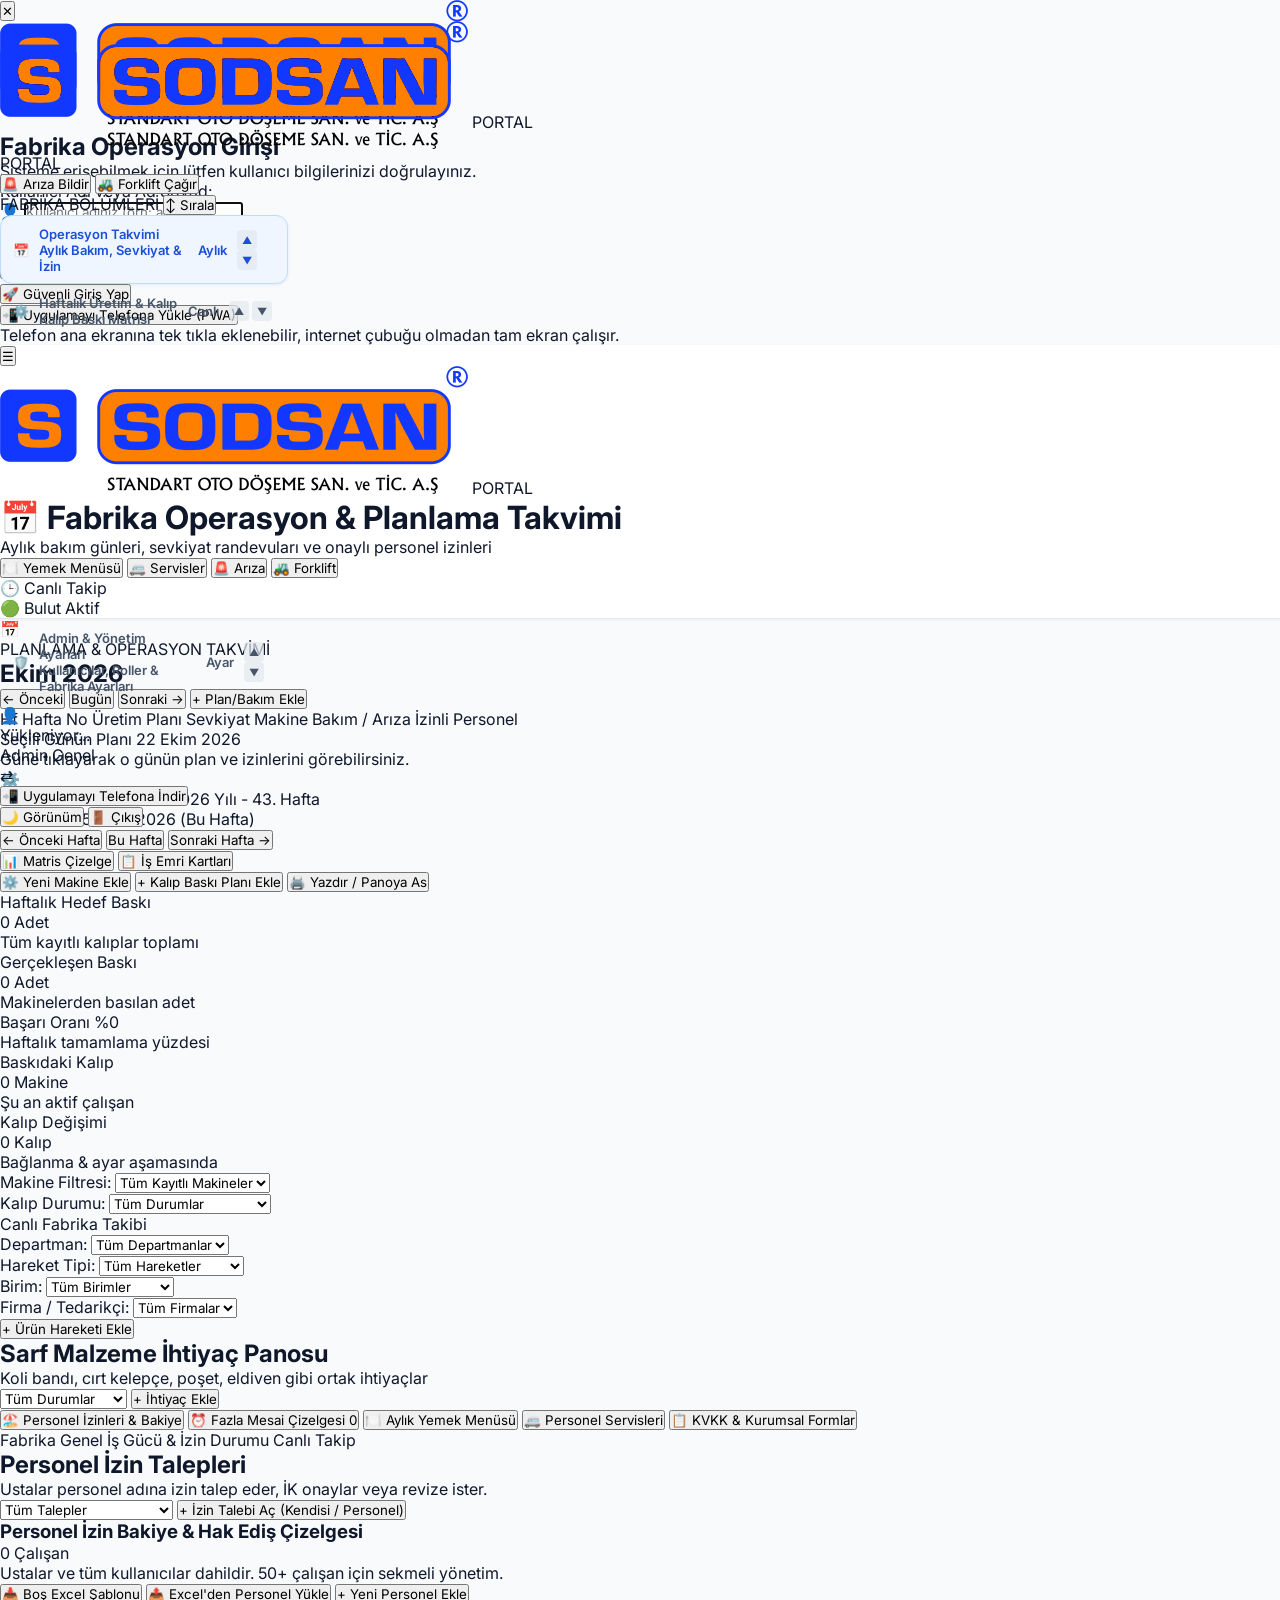
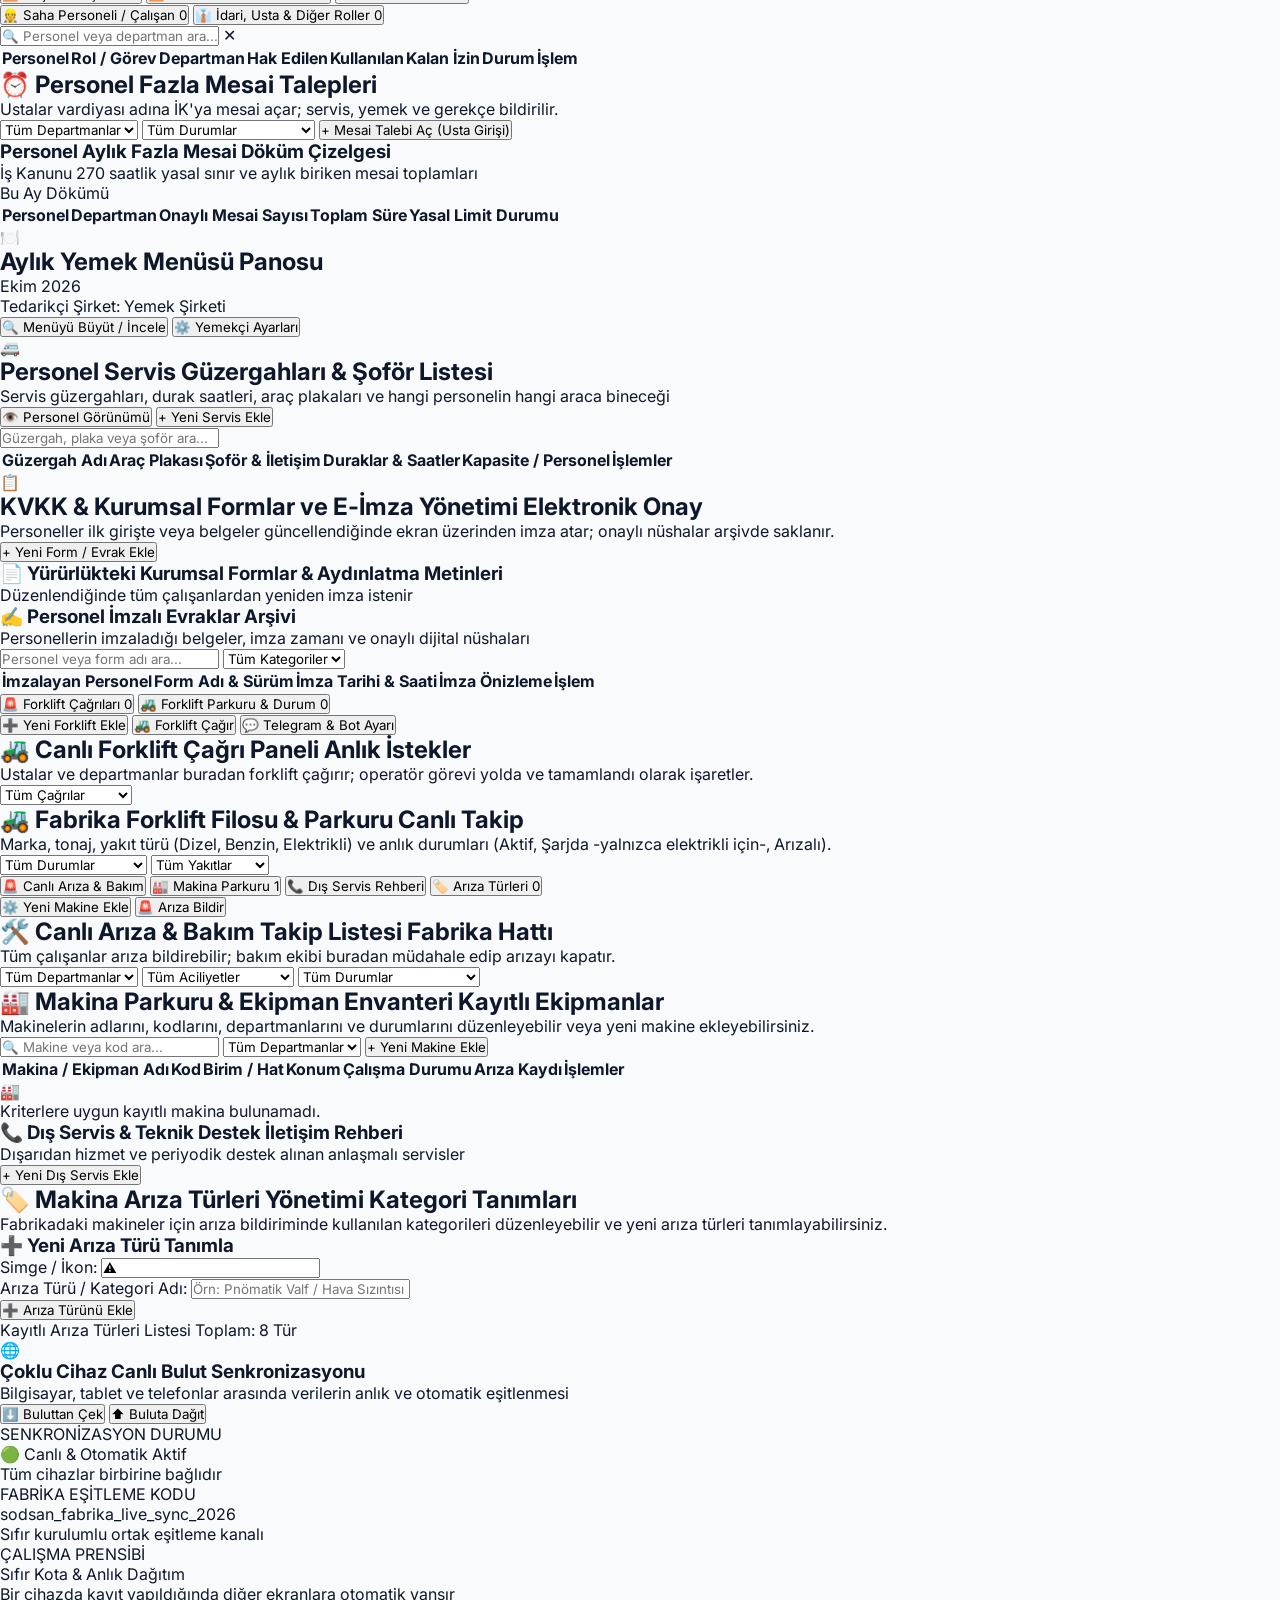
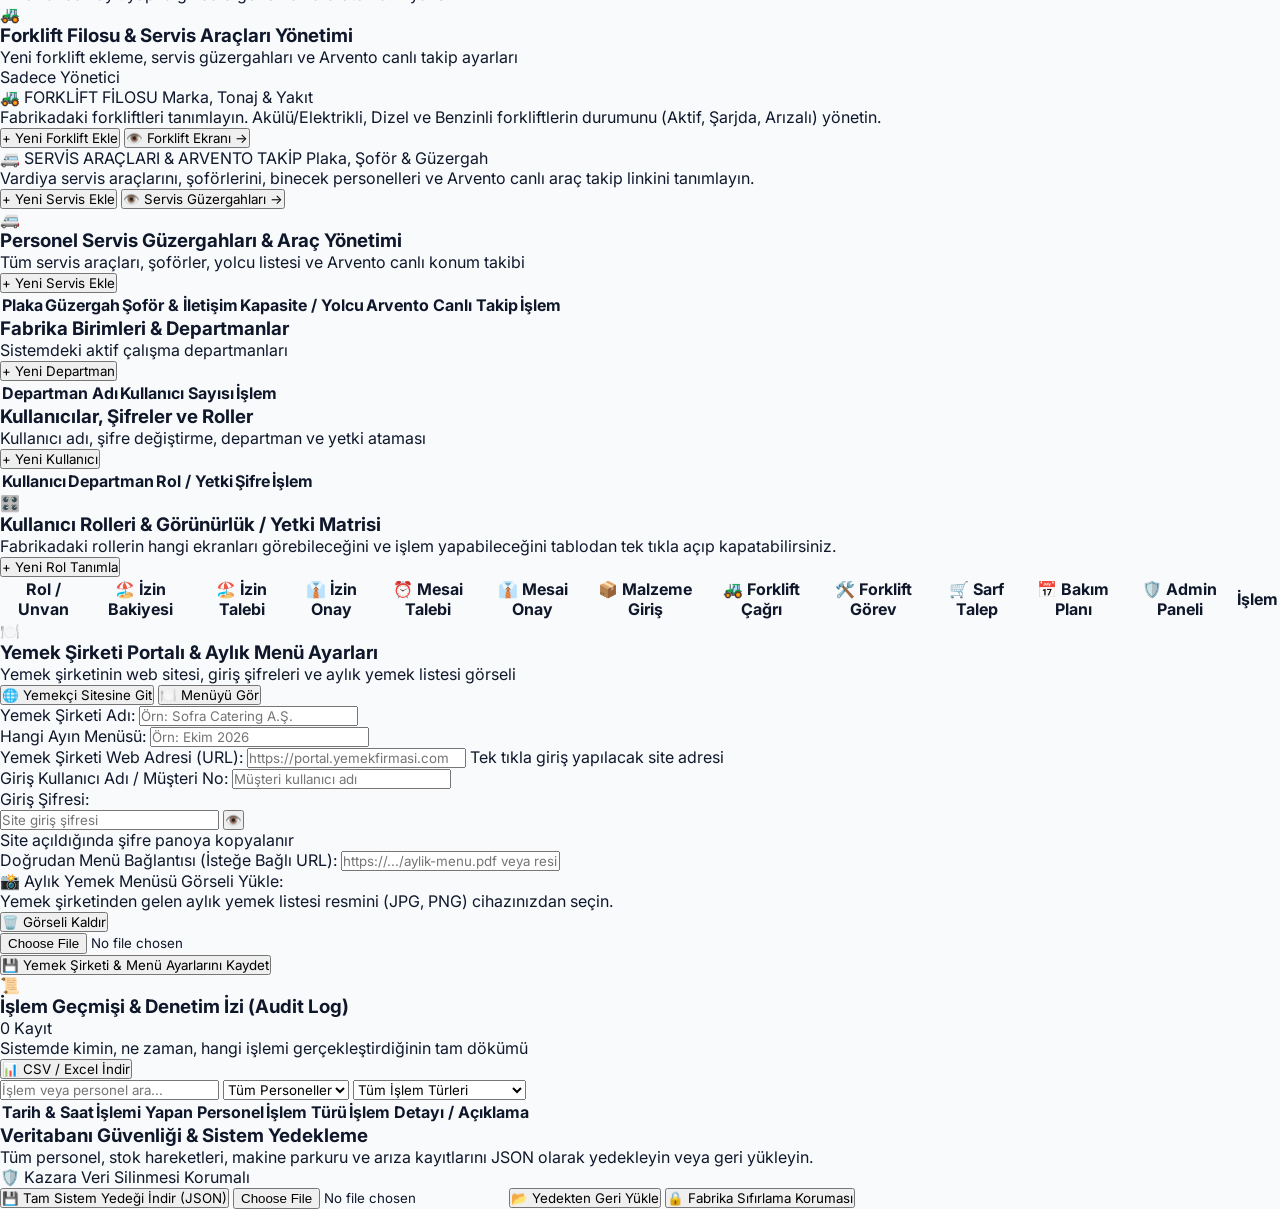
==== sodsan-fabrika-portal/index.html @ 127862c9 "Fix catering menu: add November 2026 daily meals, multi-month selector and fallback display" ====
<!DOCTYPE html>
<html lang="tr">
<head>
  <meta charset="UTF-8">
  <meta name="viewport" content="width=device-width, initial-scale=1.0, maximum-scale=1.0, user-scalable=no, viewport-fit=cover">
  <title>SODSAN - Fabrika İçi Operasyon ve Haberleşme Portalı</title>
  
  <!-- Cache Control (Anında Güncelleme Garantisi) -->
  <meta http-equiv="Cache-Control" content="no-cache, no-store, must-revalidate">
  <meta http-equiv="Pragma" content="no-cache">
  <meta http-equiv="Expires" content="0">
  
  <!-- PWA & Favicon -->
  <link rel="icon" type="image/png" sizes="192x192" href="assets/icon-192.png">
  <link rel="icon" type="image/png" href="assets/sodsan-favicon.png">
  <link rel="apple-touch-icon" sizes="180x180" href="assets/apple-touch-icon.png">
  <link rel="manifest" href="manifest.json?v=55">
  <meta name="theme-color" content="#2563eb">
  <meta name="mobile-web-app-capable" content="yes">
  <meta name="apple-mobile-web-app-capable" content="yes">
  <meta name="apple-mobile-web-app-status-bar-style" content="default">
  <meta name="apple-mobile-web-app-title" content="SODSAN Portal">
  
  <!-- Tailwind CSS CDN -->
  <script src="https://cdn.tailwindcss.com"></script>
  <script>
    tailwind.config = {
      darkMode: 'class',
      theme: {
        extend: {
          colors: {
            brand: {
              50: '#eff6ff',
              100: '#dbeafe',
              500: '#3b82f6',
              600: '#2563eb',
              700: '#1d4ed8',
              800: '#1e40af',
              900: '#1e3a8a',
            }
          }
        }
      }
    }
  </script>

  <!-- SheetJS (Excel .xlsx okuma & oluşturma - Mobil hız için defer ile yüklenir) -->
  <script defer src="https://cdn.jsdelivr.net/npm/xlsx@0.18.5/dist/xlsx.full.min.js"></script>
  
  <!-- Custom CSS -->
  <link rel="stylesheet" href="css/style.css?v=7.1">
</head>
<body class="bg-slate-50 dark:bg-slate-950 text-slate-900 dark:text-slate-100 min-h-screen">

  <!-- ==================== GİRİŞ EKRANI (AUTH GATEWAY) ==================== -->
  <div id="screen-auth-login" class="fixed inset-0 z-[200] bg-slate-950/90 overflow-y-auto flex flex-col justify-start sm:justify-center items-center p-4 py-8 sm:py-6">
    <div class="my-auto bg-white dark:bg-slate-900 border border-slate-200 dark:border-slate-800 rounded-3xl p-6 sm:p-8 max-w-md w-full shadow-2xl relative text-slate-800 dark:text-slate-100">
      
      <!-- Dekoratif Arka Plan Efekti -->
      <div class="absolute -top-24 -right-24 w-48 h-48 bg-blue-500/10 rounded-full blur-3xl pointer-events-none"></div>
      <div class="absolute -bottom-24 -left-24 w-48 h-48 bg-amber-500/10 rounded-full blur-3xl pointer-events-none"></div>

      <!-- Üst Logo & Başlık -->
      <div class="text-center mb-6">
        <div class="inline-flex flex-col items-center mb-2">
          <img src="assets/sodsan-logo.png" alt="SODSAN" class="h-11 w-auto max-w-[200px] object-contain block mx-auto">
          <span class="inline-block mt-1.5 px-3 py-0.5 rounded text-[10px] font-black tracking-[0.25em] bg-blue-600 text-white uppercase text-center shadow-xs">PORTAL</span>
        </div>
        <h2 class="text-lg font-black text-slate-900 dark:text-white mt-1">Fabrika Operasyon Girişi</h2>
        <p class="text-xs text-slate-500 dark:text-slate-400 mt-1">Sisteme erişebilmek için lütfen kullanıcı bilgilerinizi doğrulayınız.</p>
      </div>

      <!-- Giriş Formu -->
      <form id="form-auth-login" class="space-y-4">
        
        <!-- Kullanıcı Adı Girişi (Mobilde otomatik zoom yapmaması için 16px text-base) -->
        <div>
          <label class="block text-xs font-bold text-slate-700 dark:text-slate-300 mb-1.5">Kullanıcı Adı veya Ad Soyad:</label>
          <div class="relative">
            <span class="absolute left-3.5 top-1/2 -translate-y-1/2 text-slate-400 text-sm">👤</span>
            <input type="text" id="login-username-input" required autofocus placeholder="Kullanıcı adınız (örn: admin)" autocomplete="username" class="w-full text-base sm:text-xs font-bold bg-slate-50 dark:bg-slate-800 border border-slate-200 dark:border-slate-700 rounded-xl py-3 pl-10 pr-3 text-slate-800 dark:text-slate-100 focus:border-blue-500 focus:ring-1 focus:ring-blue-500 outline-none">
          </div>
        </div>

        <!-- Şifre / PIN Kodu (Mobilde otomatik zoom yapmaması için 16px text-base) -->
        <div>
          <div class="flex items-center justify-between mb-1.5">
            <label class="text-xs font-bold text-slate-700 dark:text-slate-300">Giriş Şifresi / PIN:</label>
          </div>
          <div class="relative">
            <span class="absolute left-3.5 top-1/2 -translate-y-1/2 text-slate-400 text-sm">🔒</span>
            <input type="password" id="login-pin-input" required maxlength="30" placeholder="••••" autocomplete="current-password" class="w-full text-base sm:text-sm font-black tracking-widest bg-slate-50 dark:bg-slate-800 border border-slate-200 dark:border-slate-700 rounded-xl py-3 pl-10 pr-10 text-slate-800 dark:text-slate-100 focus:border-blue-500 focus:ring-1 focus:ring-blue-500 outline-none">
            <button type="button" id="btn-toggle-pin-visibility" class="absolute right-3 top-1/2 -translate-y-1/2 text-slate-400 hover:text-slate-600 dark:hover:text-slate-200 text-xs font-bold px-1 cursor-pointer" title="Şifreyi Göster/Gizle">
              👁️
            </button>
          </div>
        </div>

        <!-- Beni Bu Cihazda Hatırla -->
        <div class="flex items-center justify-between pt-1">
          <label class="flex items-center gap-2 cursor-pointer text-xs text-slate-600 dark:text-slate-400 select-none">
            <input type="checkbox" id="login-remember-me" class="w-4 h-4 text-blue-600 rounded border-slate-300">
            <span class="font-medium">Bu cihazda oturumu açık tut</span>
          </label>
        </div>

        <!-- Hata Bildirimi -->
        <div id="login-error-message" class="hidden p-2.5 rounded-xl bg-red-50 dark:bg-red-950/40 border border-red-200 dark:border-red-800 text-red-700 dark:text-red-300 text-xs font-bold text-center">
        </div>

        <!-- Giriş Yap Butonu -->
        <button type="submit" id="btn-submit-login" class="w-full bg-blue-600 hover:bg-blue-700 active:scale-[0.99] text-white font-black text-sm py-3.5 px-4 rounded-xl shadow-lg shadow-blue-600/20 transition flex items-center justify-center gap-2 cursor-pointer">
          <span>🚀</span> <span>Güvenli Giriş Yap</span>
        </button>

      </form>

      <!-- PWA Uygulama Olarak Yükleme Butonu (Giriş Ekranında) -->
      <div id="login-pwa-install-area" class="mt-5 pt-4 border-t border-slate-100 dark:border-slate-800 text-center">
        <button id="btn-pwa-install-login" type="button" class="w-full py-2.5 px-3 rounded-xl border border-slate-200 dark:border-slate-700 bg-slate-50 dark:bg-slate-800/60 hover:bg-slate-100 text-slate-700 dark:text-slate-300 text-xs font-bold transition flex items-center justify-center gap-2 cursor-pointer">
          <span>📲</span> <span>Uygulamayı Telefona Yükle (PWA)</span>
        </button>
        <p class="text-[10px] text-slate-400 mt-1.5">Telefon ana ekranına tek tıkla eklenebilir, internet çubuğu olmadan tam ekran çalışır.</p>
      </div>

    </div>
  </div>

  <!-- ==================== ANA ÇİFT KOLONLU DÜZEN (SOL MENÜ + SAĞ ÇALIŞMA ALANI) ==================== -->
  <div id="portal-app-wrapper" class="flex min-h-screen w-full bg-slate-50 dark:bg-slate-950 text-slate-800 dark:text-slate-100">

    <!-- MOBİL İÇİN ARKA PLAN KARARTMASI -->
    <div id="sidebar-backdrop" class="fixed inset-0 z-[95] bg-slate-900/60 lg:hidden hidden transition-opacity"></div>

    <!-- ==================== SOL PANEL (SIDEBAR - YUKARIDAN AŞAĞIYA SIRALI ANA BÖLÜMLER) ==================== -->
    <aside id="portal-sidebar" class="fixed inset-y-0 left-0 z-[100] w-[86vw] max-w-[320px] lg:w-72 bg-white dark:bg-slate-900 border-r border-slate-200 dark:border-slate-800 flex flex-col justify-between -translate-x-full lg:translate-x-0 shadow-2xl lg:shadow-none">
      
      <!-- Üst Kısım: Logo & Menü Başlıkları -->
      <div class="flex-1 flex flex-col min-h-0">
        
        <!-- Logo & Başlık -->
        <div class="p-3 sm:p-4 border-b border-slate-100 dark:border-slate-800 relative flex flex-col items-center justify-center">
          <!-- Mobilde Kapatma Butonu -->
          <button id="btn-close-sidebar" class="lg:hidden absolute top-2.5 right-2.5 w-8 h-8 rounded-full bg-slate-100 dark:bg-slate-800 text-slate-500 hover:text-slate-800 dark:hover:text-slate-200 flex items-center justify-center text-sm font-black cursor-pointer shadow-xs transition" title="Menüyü Kapat">
            ✕
          </button>

          <div class="flex flex-col items-center justify-center text-center">
            <img src="assets/sodsan-logo.png" alt="SODSAN" class="h-8 sm:h-9 w-auto max-w-[160px] object-contain block">
            <span class="inline-block mt-1 px-2.5 py-0.5 rounded text-[10px] font-black tracking-[0.25em] bg-blue-600 text-white uppercase text-center shadow-xs">PORTAL</span>
          </div>
        </div>

        <!-- Hızlı Acil Aksiyon Butonları (Sidebar Üstü) -->
        <div class="p-2 sm:p-3 grid grid-cols-2 gap-2 border-b border-slate-100 dark:border-slate-800 bg-slate-50/70 dark:bg-slate-950/40">
          <button id="btn-open-report-breakdown" class="bg-red-600 hover:bg-red-700 active:scale-98 text-white font-extrabold text-[11px] py-1.5 sm:py-2 px-2 rounded-xl shadow-xs transition flex items-center justify-center gap-1.5 cursor-pointer" title="Acil Makine Arıza Bildirimi">
            <span>🚨</span> <span>Arıza Bildir</span>
          </button>
          <button id="btn-open-call-forklift" class="bg-amber-500 hover:bg-amber-600 active:scale-98 text-white font-extrabold text-[11px] py-1.5 sm:py-2 px-2 rounded-xl shadow-xs transition flex items-center justify-center gap-1.5 cursor-pointer" title="Acil Forklift Operatörü Çağır">
            <span>🚜</span> <span>Forklift Çağır</span>
          </button>
        </div>

        <!-- Dikey Navigasyon Menüsü Başlığı & Sıralama Kontrolleri -->
        <div class="px-3 pt-3 pb-1 flex items-center justify-between text-[10px] font-black uppercase tracking-wider text-slate-400 dark:text-slate-500">
          <span>FABRİKA BÖLÜMLERİ</span>
          <button id="btn-toggle-menu-reorder" class="text-[10px] font-bold text-blue-600 dark:text-blue-400 hover:text-blue-800 flex items-center gap-1 cursor-pointer py-0.5 px-1.5 rounded hover:bg-blue-50 dark:hover:bg-blue-950/50 transition" title="Bölümleri yukarı/aşağı taşıyarak kendinize göre sıralayın">
            <span>↕️</span> <span id="label-reorder-mode">Sırala</span>
          </button>
        </div>

        <nav id="sidebar-nav-list" class="p-2 space-y-1 overflow-y-auto flex-1">
          <!-- 1. Operasyon Takvimi (Her halükarda en üstte!) -->
          <div role="button" tabindex="0" class="nav-tab-btn active w-full select-none cursor-pointer" data-tab="tab-calendar">
            <span class="text-lg">📅</span>
            <div class="flex-1 text-left min-w-0">
              <div class="text-xs font-bold leading-tight">Operasyon Takvimi</div>
              <div class="text-[10px] text-slate-400 dark:text-slate-500 font-normal truncate">Aylık Bakım, Sevkiyat & İzin</div>
            </div>
            <span class="badge-tab text-[10px] font-bold text-blue-600 dark:text-blue-400 bg-blue-50 dark:bg-blue-950 px-1.5 py-0.5 rounded">Aylık</span>
            <div class="reorder-actions hidden items-center gap-0.5 ml-1">
              <span role="button" tabindex="0" class="btn-move-tab-up p-1 text-[11px] hover:bg-slate-200 dark:hover:bg-slate-700 rounded text-slate-500 hover:text-blue-600 transition cursor-pointer" title="Yukarı Taşı">▲</span>
              <span role="button" tabindex="0" class="btn-move-tab-down p-1 text-[11px] hover:bg-slate-200 dark:hover:bg-slate-700 rounded text-slate-500 hover:text-blue-600 transition cursor-pointer" title="Aşağı Taşı">▼</span>
            </div>
          </div>

          <!-- 2. Haftalık Üretim & Kalıp -->
          <div role="button" tabindex="0" class="nav-tab-btn w-full select-none cursor-pointer" data-tab="tab-production">
            <span class="text-lg">⚙️</span>
            <div class="flex-1 text-left min-w-0">
              <div class="text-xs font-bold leading-tight">Haftalık Üretim & Kalıp</div>
              <div class="text-[10px] text-slate-400 dark:text-slate-500 font-normal truncate">Kalıp Baskı Matrisi</div>
            </div>
            <span class="badge-tab bg-blue-600 text-white text-[9px] font-black px-1.5 py-0.5 rounded">Canlı</span>
            <div class="reorder-actions hidden items-center gap-0.5 ml-1">
              <span role="button" tabindex="0" class="btn-move-tab-up p-1 text-[11px] hover:bg-slate-200 dark:hover:bg-slate-700 rounded text-slate-500 hover:text-blue-600 transition cursor-pointer" title="Yukarı Taşı">▲</span>
              <span role="button" tabindex="0" class="btn-move-tab-down p-1 text-[11px] hover:bg-slate-200 dark:hover:bg-slate-700 rounded text-slate-500 hover:text-blue-600 transition cursor-pointer" title="Aşağı Taşı">▼</span>
            </div>
          </div>

          <!-- 3. Makine Parkuru & Arıza -->
          <div role="button" tabindex="0" class="nav-tab-btn w-full select-none cursor-pointer" data-tab="tab-breakdown">
            <span class="text-lg">🛠️</span>
            <div class="flex-1 text-left min-w-0">
              <div class="text-xs font-bold leading-tight">Makine Parkuru & Arıza</div>
              <div class="text-[10px] text-slate-400 dark:text-slate-500 font-normal truncate">Makineler, Presler & Bakım</div>
            </div>
            <span id="breakdown-active-count" class="badge-tab bg-red-600 text-white text-[10px] font-black px-1.5 py-0.2 rounded-full hidden">0</span>
            <div class="reorder-actions hidden items-center gap-0.5 ml-1">
              <span role="button" tabindex="0" class="btn-move-tab-up p-1 text-[11px] hover:bg-slate-200 dark:hover:bg-slate-700 rounded text-slate-500 hover:text-blue-600 transition cursor-pointer" title="Yukarı Taşı">▲</span>
              <span role="button" tabindex="0" class="btn-move-tab-down p-1 text-[11px] hover:bg-slate-200 dark:hover:bg-slate-700 rounded text-slate-500 hover:text-blue-600 transition cursor-pointer" title="Aşağı Taşı">▼</span>
            </div>
          </div>

          <!-- 4. Gelen & Giden Ürünler -->
          <div role="button" tabindex="0" class="nav-tab-btn w-full select-none cursor-pointer" data-tab="tab-products">
            <span class="text-lg">📦</span>
            <div class="flex-1 text-left min-w-0">
              <div class="text-xs font-bold leading-tight">Gelen & Giden Ürünler</div>
              <div class="text-[10px] text-slate-400 dark:text-slate-500 font-normal truncate">İrsaliye & Stok Hareketleri</div>
            </div>
            <div class="reorder-actions hidden items-center gap-0.5 ml-1">
              <span role="button" tabindex="0" class="btn-move-tab-up p-1 text-[11px] hover:bg-slate-200 dark:hover:bg-slate-700 rounded text-slate-500 hover:text-blue-600 transition cursor-pointer" title="Yukarı Taşı">▲</span>
              <span role="button" tabindex="0" class="btn-move-tab-down p-1 text-[11px] hover:bg-slate-200 dark:hover:bg-slate-700 rounded text-slate-500 hover:text-blue-600 transition cursor-pointer" title="Aşağı Taşı">▼</span>
            </div>
          </div>

          <!-- 5. Sarf Malzeme İhtiyaçları -->
          <div role="button" tabindex="0" class="nav-tab-btn w-full select-none cursor-pointer" data-tab="tab-supplies">
            <span class="text-lg">🛒</span>
            <div class="flex-1 text-left min-w-0">
              <div class="text-xs font-bold leading-tight">Sarf Malzeme Talepleri</div>
              <div class="text-[10px] text-slate-400 dark:text-slate-500 font-normal truncate">Bölüm İhtiyaçları & Tedarik</div>
            </div>
            <div class="reorder-actions hidden items-center gap-0.5 ml-1">
              <span role="button" tabindex="0" class="btn-move-tab-up p-1 text-[11px] hover:bg-slate-200 dark:hover:bg-slate-700 rounded text-slate-500 hover:text-blue-600 transition cursor-pointer" title="Yukarı Taşı">▲</span>
              <span role="button" tabindex="0" class="btn-move-tab-down p-1 text-[11px] hover:bg-slate-200 dark:hover:bg-slate-700 rounded text-slate-500 hover:text-blue-600 transition cursor-pointer" title="Aşağı Taşı">▼</span>
            </div>
          </div>

          <!-- 6. İK: İzin, Servis & Mesai -->
          <div role="button" tabindex="0" class="nav-tab-btn w-full select-none cursor-pointer" data-tab="tab-leave">
            <span class="text-lg">👔</span>
            <div class="flex-1 text-left min-w-0">
              <div class="text-xs font-bold leading-tight">İK</div>
              <div class="text-[10px] text-slate-400 dark:text-slate-500 font-normal truncate">İzinler, Servisler & Mesai</div>
            </div>
            <div class="reorder-actions hidden items-center gap-0.5 ml-1">
              <span role="button" tabindex="0" class="btn-move-tab-up p-1 text-[11px] hover:bg-slate-200 dark:hover:bg-slate-700 rounded text-slate-500 hover:text-blue-600 transition cursor-pointer" title="Yukarı Taşı">▲</span>
              <span role="button" tabindex="0" class="btn-move-tab-down p-1 text-[11px] hover:bg-slate-200 dark:hover:bg-slate-700 rounded text-slate-500 hover:text-blue-600 transition cursor-pointer" title="Aşağı Taşı">▼</span>
            </div>
          </div>

          <!-- 7. Forklift Operasyonu -->
          <div role="button" tabindex="0" class="nav-tab-btn w-full select-none cursor-pointer" data-tab="tab-forklift">
            <span class="text-lg">🚜</span>
            <div class="flex-1 text-left min-w-0">
              <div class="text-xs font-bold leading-tight">Forklift Operasyonu</div>
              <div class="text-[10px] text-slate-400 dark:text-slate-500 font-normal truncate">Çağrılar & Saha Taşıma</div>
            </div>
            <span id="forklift-active-count" class="badge-tab bg-amber-500 text-white text-[10px] font-black px-1.5 py-0.2 rounded-full">0</span>
            <div class="reorder-actions hidden items-center gap-0.5 ml-1">
              <span role="button" tabindex="0" class="btn-move-tab-up p-1 text-[11px] hover:bg-slate-200 dark:hover:bg-slate-700 rounded text-slate-500 hover:text-blue-600 transition cursor-pointer" title="Yukarı Taşı">▲</span>
              <span role="button" tabindex="0" class="btn-move-tab-down p-1 text-[11px] hover:bg-slate-200 dark:hover:bg-slate-700 rounded text-slate-500 hover:text-blue-600 transition cursor-pointer" title="Aşağı Taşı">▼</span>
            </div>
          </div>

          <!-- 8. Admin Paneli -->
          <div role="button" tabindex="0" class="nav-tab-btn w-full select-none cursor-pointer" data-tab="tab-admin">
            <span class="text-lg">🛡️</span>
            <div class="flex-1 text-left min-w-0">
              <div class="text-xs font-bold leading-tight">Admin & Yönetim Ayarları</div>
              <div class="text-[10px] text-slate-400 dark:text-slate-500 font-normal truncate">Kullanıcılar, Roller & Fabrika Ayarları</div>
            </div>
            <span class="badge-tab text-[10px] font-bold text-purple-600 dark:text-purple-400 bg-purple-50 dark:bg-purple-950 px-1.5 py-0.5 rounded">Ayar</span>
            <div class="reorder-actions hidden items-center gap-0.5 ml-1">
              <span role="button" tabindex="0" class="btn-move-tab-up p-1 text-[11px] hover:bg-slate-200 dark:hover:bg-slate-700 rounded text-slate-500 hover:text-blue-600 transition cursor-pointer" title="Yukarı Taşı">▲</span>
              <span role="button" tabindex="0" class="btn-move-tab-down p-1 text-[11px] hover:bg-slate-200 dark:hover:bg-slate-700 rounded text-slate-500 hover:text-blue-600 transition cursor-pointer" title="Aşağı Taşı">▼</span>
            </div>
          </div>
        </nav>
      </div>

      <!-- Alt Kısım: Aktif Kullanıcı Kartı, Tema & Çıkış -->
      <div class="p-3 border-t border-slate-200 dark:border-slate-800 bg-slate-50/80 dark:bg-slate-950/60 flex-shrink-0">
        <!-- Kullanıcı Profili (Tıklanınca kullanıcı değiştirici açılır) -->
        <div id="btn-switch-user" class="p-2 rounded-xl bg-white dark:bg-slate-900 border border-slate-200 dark:border-slate-800 shadow-xs flex items-center justify-between cursor-pointer hover:border-blue-400 transition mb-2" title="Kullanıcı veya Rol Değiştir">
          <div class="flex items-center gap-2.5 min-w-0">
            <div class="w-8 h-8 rounded-full bg-blue-600 text-white font-black flex items-center justify-center text-xs shadow-xs flex-shrink-0">
              👤
            </div>
            <div class="min-w-0 text-left">
              <div id="current-user-name" class="text-xs font-extrabold text-slate-900 dark:text-white truncate">Yükleniyor...</div>
              <div class="flex items-center gap-1 mt-0.5">
                <span id="current-user-role" class="text-[9px] font-bold px-1.5 py-0.2 rounded bg-blue-100 dark:bg-blue-900 text-blue-800 dark:text-blue-200">Admin</span>
                <span id="current-user-dept" class="text-[9px] text-slate-400 dark:text-slate-500 truncate">Genel</span>
              </div>
            </div>
          </div>
          <span id="switch-user-icon" class="text-xs text-slate-400">⇄</span>
        </div>

        <!-- Alt Aksiyonlar: PWA Uygulama İndir, Tema Değiştir & Güvenli Çıkış -->
        <div class="space-y-2">
          <button id="btn-pwa-install-sidebar" type="button" class="btn-pwa-install-action w-full py-2 px-2.5 rounded-xl border border-blue-200 dark:border-blue-900/60 bg-blue-50/80 dark:bg-blue-950/50 hover:bg-blue-100 text-blue-700 dark:text-blue-300 text-xs font-bold transition flex items-center justify-center gap-1.5 cursor-pointer shadow-xs">
            <span>📲</span> <span>Uygulamayı Telefona İndir</span>
          </button>
          <div class="flex items-center gap-2">
            <button id="btn-toggle-dark-mode" class="flex-1 py-1.5 px-2 rounded-lg border border-slate-200 dark:border-slate-700 bg-white dark:bg-slate-900 hover:bg-slate-100 dark:hover:bg-slate-800 text-slate-700 dark:text-slate-300 text-xs font-semibold transition flex items-center justify-center gap-1.5 cursor-pointer">
              <span id="dark-mode-icon">🌙</span> <span class="text-[11px]">Görünüm</span>
            </button>
            <button id="btn-logout" class="py-1.5 px-3 rounded-lg border border-red-200 dark:border-red-900/40 bg-red-50 dark:bg-red-950/40 hover:bg-red-100 text-red-600 dark:text-red-400 text-xs font-bold transition flex items-center justify-center gap-1 cursor-pointer" title="Güvenli Çıkış">
              <span>🚪</span> <span>Çıkış</span>
            </button>
          </div>
        </div>
      </div>
    </aside>

    <!-- ==================== SAĞ PANEL: GENİŞ ÇALIŞMA ALANI ==================== -->
    <div id="portal-main-wrapper" class="lg:pl-72 flex-1 flex flex-col min-w-0 min-h-screen">
      
      <!-- Üst Bilgi ve Sayfa Başlık Çubuğu -->
      <header class="top-header sticky top-0 z-30 bg-white dark:bg-slate-900 border-b border-slate-200 dark:border-slate-800 px-3 sm:px-6 py-2 flex items-center justify-between gap-2 sm:gap-3 shadow-xs">
        <!-- Sol: Mobil Menü Butonu, Logo & Sayfa Başlığı -->
        <div class="flex items-center gap-2 sm:gap-3 min-w-0 flex-1">
          <button id="btn-toggle-sidebar" class="lg:hidden p-2 rounded-xl bg-slate-100 dark:bg-slate-800 hover:bg-slate-200 text-slate-700 dark:text-slate-200 text-base font-black transition cursor-pointer flex-shrink-0" title="Menüyü Aç">
            ☰
          </button>
          <div class="flex flex-col items-center lg:hidden flex-shrink-0">
            <img src="assets/sodsan-logo.png" alt="SODSAN" class="h-5 w-auto object-contain block">
            <span class="text-[7px] font-black tracking-widest text-blue-600 dark:text-blue-400 uppercase -mt-0.5">PORTAL</span>
          </div>
          <!-- Başlık Alanı (Mobilde butonların üstüne binmemesi için gizlendi, masaüstü/tablette görünür) -->
          <div class="min-w-0 flex-1 overflow-hidden hidden md:block">
            <h1 id="current-page-title" class="text-xs sm:text-sm md:text-base font-black text-slate-900 dark:text-white tracking-tight truncate flex items-center gap-1.5">
              📅 Fabrika Operasyon & Planlama Takvimi
            </h1>
            <p id="current-page-desc" class="text-[10px] sm:text-[11px] text-slate-500 dark:text-slate-400 hidden md:block truncate">
              Aylık bakım günleri, sevkiyat randevuları ve onaylı personel izinleri
            </p>
          </div>
        </div>

        <!-- Sağ: Hızlı Bildirimler & Tarih -->
        <div class="flex items-center gap-1 sm:gap-1.5 flex-shrink-0">
          <!-- Yemek Menüsü Hızlı Butonu (En Tepe) -->
          <button data-open-catering-menu class="bg-emerald-600 hover:bg-emerald-700 active:scale-98 text-white font-extrabold text-xs px-2 py-1.5 sm:px-2.5 sm:py-1.5 rounded-lg shadow-xs transition flex items-center gap-1 cursor-pointer flex-shrink-0" title="Aylık Yemek Menüsünü Görüntüle">
            <span>🍽️</span> <span class="hidden lg:inline">Yemek Menüsü</span>
          </button>

          <!-- Servis Güzergahları Hızlı Butonu -->
          <button data-open-shuttle-info class="bg-indigo-600 hover:bg-indigo-700 active:scale-98 text-white font-extrabold text-xs px-2 py-1.5 sm:px-2.5 sm:py-1.5 rounded-lg shadow-xs transition flex items-center gap-1 cursor-pointer flex-shrink-0" title="Personel Servis Güzergahları & Şoförler">
            <span>🚐</span> <span class="hidden sm:inline font-bold">Servisler</span>
          </button>

          <!-- Hızlı Arıza Bildir Butonu (Üst Çubukta da hazır) -->
          <button data-open-report-breakdown class="bg-red-600 hover:bg-red-700 active:scale-95 text-white font-extrabold text-xs px-2 py-1.5 sm:px-2.5 sm:py-1.5 rounded-lg shadow-xs transition flex items-center gap-1 cursor-pointer flex-shrink-0" title="Acil Arıza Bildir">
            <span>🚨</span> <span class="hidden sm:inline">Arıza</span>
          </button>

          <!-- Hızlı Forklift Çağır Butonu (Titreme engellendi, temiz buton) -->
          <button data-open-call-forklift class="bg-amber-500 hover:bg-amber-600 active:scale-95 text-white font-extrabold text-xs px-2 py-1.5 sm:px-2.5 sm:py-1.5 rounded-lg shadow-xs transition flex items-center gap-1 cursor-pointer flex-shrink-0" title="Forklift Operatörü Çağır">
            <span>🚜</span> <span class="hidden sm:inline">Forklift</span>
          </button>

          <!-- Tarih Rozeti -->
          <div class="hidden xl:flex items-center gap-1.5 px-2.5 py-1 rounded-lg bg-slate-100 dark:bg-slate-800 text-slate-600 dark:text-slate-300 text-xs font-semibold flex-shrink-0">
            <span>🕒</span>
            <span id="portal-live-clock">Canlı Takip</span>
          </div>

          <!-- Çoklu Cihaz Canlı Bulut Senkronizasyonu Rozeti -->
          <div id="cloud-sync-status-indicator" class="flex items-center gap-1.5 px-2 sm:px-2.5 py-1 rounded-full text-[10px] sm:text-xs font-bold border transition cursor-pointer shadow-2xs bg-emerald-50 text-emerald-700 dark:bg-emerald-950/60 dark:text-emerald-300 border-emerald-300 dark:border-emerald-800 flex-shrink-0" title="Cihazlar Arası Canlı Eşitleme (PC, Tablet, Telefon)">
            <span>🟢</span> <span class="hidden md:inline">Bulut Aktif</span>
          </div>
        </div>
      </header>

      <!-- Aktif İçerik Alanı -->
      <main class="flex-1 p-3 sm:p-5 lg:p-6 w-full max-w-[1680px] mx-auto space-y-4">
        
        <!-- İzleyici / Gözlemci Modu Bilgilendirme Banner'ı (Salt Okunur) -->
        <div id="global-viewer-mode-alert" class="space-y-2 hidden"></div>

        <!-- Kullanıcı Haftalık Servis / Şoförlük Bildirim Banner'ı -->
        <div id="user-shuttle-notification-banner" class="space-y-2"></div>

        <!-- Bekleyen Kurumsal Evrak & KVKK İmza Uyarısı -->
        <div id="user-pending-docs-banner" class="space-y-2 hidden"></div>

        <!-- Aktif Arıza Canlı Uyarı Şeridi -->
        <div id="active-breakdowns-banner" class="hidden"></div>

        <!-- ==================== SEKME: FABRİKA OPERASYON & BAKIM TAKVİMİ ==================== -->
        <section id="tab-calendar" class="tab-pane space-y-4 pb-16">
          <div class="bg-white dark:bg-slate-900 rounded-2xl border border-slate-200 dark:border-slate-800 shadow-sm overflow-hidden">
            <!-- Takvim Başlığı ve Kontrolleri -->
            <div class="p-3 sm:p-4 bg-slate-900 text-white flex flex-col sm:flex-row sm:items-center justify-between gap-2.5 sm:gap-3">
              <div class="flex items-center gap-2">
                <span class="text-xl sm:text-2xl">📅</span>
                <div>
                  <div class="text-[10px] sm:text-[11px] font-black uppercase tracking-widest text-blue-400">PLANLAMA & OPERASYON TAKVİMİ</div>
                  <h2 id="cal-month-title" class="text-sm sm:text-lg font-black tracking-wide text-white">Ekim 2026</h2>
                </div>
              </div>

              <div class="flex items-center gap-1.5 sm:gap-2 self-end sm:self-auto flex-wrap">
                <button id="cal-prev-month" class="bg-slate-800 hover:bg-slate-700 text-slate-200 text-xs font-bold px-2 sm:px-2.5 py-1.5 rounded-lg border border-slate-700 transition cursor-pointer">
                  &larr; <span class="hidden sm:inline">Önceki</span>
                </button>
                <button id="cal-today-btn" class="bg-blue-600 hover:bg-blue-500 text-white text-xs font-bold px-2.5 sm:px-3 py-1.5 rounded-lg transition cursor-pointer">
                  Bugün
                </button>
                <button id="cal-next-month" class="bg-slate-800 hover:bg-slate-700 text-slate-200 text-xs font-bold px-2 sm:px-2.5 py-1.5 rounded-lg border border-slate-700 transition cursor-pointer">
                  <span class="hidden sm:inline">Sonraki</span> &rarr;
                </button>
                <button id="btn-add-calendar-event" class="bg-emerald-600 hover:bg-emerald-500 text-white text-xs font-black px-2.5 sm:px-3 py-1.5 rounded-lg shadow-sm transition flex items-center gap-1 cursor-pointer">
                  <span>+</span> <span>Plan/Bakım Ekle</span>
                </button>
              </div>
            </div>

            <!-- Takvim İki Kolonlu Gövde: Solda Ay Hücreleri, Sağda Seçili Gün Detayı -->
            <div class="grid grid-cols-1 lg:grid-cols-3 divide-y lg:divide-y-0 lg:divide-x divide-slate-200 dark:divide-slate-800">
              <!-- 7 Günlük Takvim Izgarası -->
              <div class="lg:col-span-2 p-1 sm:p-3 w-full min-w-0 overflow-x-auto">
                <div id="cal-grid" class="calendar-grid">
                  <!-- JavaScript tarafından doldurulur -->
                </div>
                <!-- Takvim Bilgi Açıklaması (Legend) -->
                <div class="flex flex-wrap items-center gap-2 sm:gap-3 pt-2.5 mt-2.5 border-t border-slate-100 dark:border-slate-800 text-[10px] sm:text-[11px] text-slate-500 dark:text-slate-400">
                  <span class="flex items-center gap-1"><span class="w-3.5 h-3 rounded bg-slate-100 dark:bg-slate-800 border border-slate-300 dark:border-slate-700 text-[8px] font-black text-slate-500 flex items-center justify-center">Hf</span> Hafta No</span>
                  <span class="flex items-center gap-1"><span class="w-2.5 h-2.5 rounded bg-indigo-200 border border-indigo-400"></span> Üretim Planı</span>
                  <span class="flex items-center gap-1"><span class="w-2.5 h-2.5 rounded bg-blue-200 border border-blue-400"></span> Sevkiyat</span>
                  <span class="flex items-center gap-1"><span class="w-2.5 h-2.5 rounded bg-red-200 border border-red-400"></span> Makine Bakım / Arıza</span>
                  <span class="flex items-center gap-1"><span class="w-2.5 h-2.5 rounded bg-amber-200 border border-amber-400"></span> İzinli Personel</span>
                </div>
              </div>

              <!-- Seçilen Günün Detay Akışı -->
              <div class="p-3.5 sm:p-4 bg-slate-50/50 dark:bg-slate-900/50 flex flex-col justify-between">
                <div>
                  <div class="flex items-center justify-between border-b border-slate-200 dark:border-slate-800 pb-2 mb-3">
                    <span class="text-xs font-bold uppercase tracking-wider text-slate-500 dark:text-slate-400">Seçili Günün Planı</span>
                    <span id="selected-day-label" class="text-xs font-extrabold text-blue-700 dark:text-blue-400">22 Ekim 2026</span>
                  </div>
                  <div id="selected-day-timeline" class="max-h-60 overflow-y-auto pr-1">
                    <!-- Seçili günün kayıtları buraya gelir -->
                  </div>
                </div>
                <div class="mt-3 pt-2 border-t border-slate-200 dark:border-slate-800 text-center">
                  <span class="text-[11px] text-slate-400">Güne tıklayarak o günün plan ve izinlerini görebilirsiniz.</span>
                </div>
              </div>
            </div>
          </div>
        </section>

        <!-- ==================== SEKME: HAFTALIK ÜRETİM & KALIP BASKI PROGRAMI ==================== -->
    <section id="tab-production" class="tab-pane space-y-4 pb-16 hidden">
      
      <!-- Üst Hafta ve Kontrol Çubuğu -->
      <div class="bg-white p-4 rounded-2xl border border-slate-200 shadow-sm flex flex-wrap items-center justify-between gap-3">
        <!-- Hafta Navigasyonu -->
        <div class="flex items-center gap-3">
          <div class="w-10 h-10 rounded-xl bg-blue-600 text-white flex items-center justify-center text-xl shadow-md shadow-blue-600/20">
            ⚙️
          </div>
          <div>
            <div class="flex items-center gap-2">
              <span class="text-[10px] font-black uppercase tracking-widest text-blue-600 bg-blue-50 px-2 py-0.5 rounded">FABRİKA OPERASYON</span>
              <span id="prod-week-title" class="text-sm sm:text-base font-black text-slate-900">2026 Yılı - 43. Hafta</span>
            </div>
            <p id="prod-week-range" class="text-xs text-slate-500 font-medium mt-0.5">19 Ekim - 25 Ekim 2026 (Bu Hafta)</p>
          </div>
        </div>

        <!-- Hafta Değiştir Butonları -->
        <div class="flex items-center gap-1.5">
          <button id="prod-prev-week" class="bg-slate-100 hover:bg-slate-200 text-slate-700 font-bold text-xs px-3 py-2 rounded-xl transition flex items-center gap-1 cursor-pointer">
            <span>&larr;</span> <span class="hidden sm:inline">Önceki Hafta</span>
          </button>
          <button id="prod-current-week" class="bg-blue-600 hover:bg-blue-700 text-white font-extrabold text-xs px-3 py-2 rounded-xl transition shadow-sm cursor-pointer">
            Bu Hafta
          </button>
          <button id="prod-next-week" class="bg-slate-100 hover:bg-slate-200 text-slate-700 font-bold text-xs px-3 py-2 rounded-xl transition flex items-center gap-1 cursor-pointer">
            <span class="hidden sm:inline">Sonraki Hafta</span> <span>&rarr;</span>
          </button>
        </div>

        <!-- Aksiyon Butonları -->
        <div class="flex flex-wrap items-center gap-2">
          <!-- Görünüm Değiştirici -->
          <div class="bg-slate-100 p-1 rounded-xl flex items-center gap-1 border border-slate-200">
            <button id="btn-prod-view-matrix" class="bg-blue-600 text-white font-bold text-xs px-3 py-1.5 rounded-lg transition flex items-center gap-1 shadow-sm cursor-pointer">
              <span>📊</span> <span class="hidden sm:inline">Matris Çizelge</span>
            </button>
            <button id="btn-prod-view-cards" class="bg-slate-100 text-slate-700 hover:bg-slate-200 font-bold text-xs px-3 py-1.5 rounded-lg transition flex items-center gap-1 cursor-pointer">
              <span>📋</span> <span class="hidden sm:inline">İş Emri Kartları</span>
            </button>
          </div>

          <!-- Yeni Makine Ekle Butonu -->
          <button id="btn-prod-add-machine" class="bg-emerald-600 hover:bg-emerald-700 active:scale-98 text-white font-extrabold text-xs py-2 px-3.5 rounded-xl shadow-sm transition flex items-center gap-1.5 cursor-pointer" title="Yeni Makine Kaydet">
            <span>⚙️</span> <span>Yeni Makine Ekle</span>
          </button>

          <!-- Yeni Plan Ekle Butonu -->
          <button id="btn-open-add-production-plan" class="bg-blue-600 hover:bg-blue-700 active:scale-98 text-white font-extrabold text-xs py-2 px-3.5 rounded-xl shadow-sm transition flex items-center gap-1.5 cursor-pointer">
            <span>+</span> <span>Kalıp Baskı Planı Ekle</span>
          </button>

          <!-- Yazdır Butonu -->
          <button id="btn-print-production-plan" class="bg-slate-800 hover:bg-slate-900 text-white font-bold text-xs py-2 px-3 rounded-xl shadow-sm transition flex items-center gap-1.5 cursor-pointer" title="Haftalık Programı Yazdır">
            <span>🖨️</span> <span class="hidden md:inline">Yazdır / Panoya As</span>
          </button>
        </div>
      </div>

      <!-- KPI Özet İstatistikleri -->
      <div class="grid grid-cols-2 sm:grid-cols-2 lg:grid-cols-5 gap-3">
        <!-- 1. Hedef Baskı -->
        <div class="bg-white p-3.5 rounded-xl border border-slate-200 shadow-sm">
          <div class="text-[11px] font-bold text-slate-500 uppercase tracking-wider">Haftalık Hedef Baskı</div>
          <div id="prod-kpi-target" class="text-lg sm:text-xl font-black text-slate-900 mt-1">0 Adet</div>
          <div class="text-[10px] text-slate-400 mt-0.5">Tüm kayıtlı kalıplar toplamı</div>
        </div>

        <!-- 2. Gerçekleşen Baskı -->
        <div class="bg-white p-3.5 rounded-xl border border-slate-200 shadow-sm">
          <div class="text-[11px] font-bold text-slate-500 uppercase tracking-wider">Gerçekleşen Baskı</div>
          <div id="prod-kpi-produced" class="text-lg sm:text-xl font-black text-blue-700 mt-1">0 Adet</div>
          <div class="text-[10px] text-slate-400 mt-0.5">Makinelerden basılan adet</div>
        </div>

        <!-- 3. Hedef Ulaşma Oranı -->
        <div class="bg-white p-3.5 rounded-xl border border-slate-200 shadow-sm col-span-2 sm:col-span-1">
          <div class="flex items-center justify-between text-[11px] font-bold text-slate-500 uppercase tracking-wider">
            <span>Başarı Oranı</span>
            <span id="prod-kpi-percent" class="text-blue-700 font-extrabold">%0</span>
          </div>
          <div class="w-full bg-slate-100 rounded-full h-2 mt-2.5 overflow-hidden">
            <div id="prod-kpi-progress-bar" class="bg-blue-600 h-2 rounded-full transition-all duration-500" style="width: 0%"></div>
          </div>
          <div class="text-[10px] text-slate-400 mt-1">Haftalık tamamlama yüzdesi</div>
        </div>

        <!-- 4. Aktif Baskıdaki Makineler -->
        <div class="bg-white p-3.5 rounded-xl border border-slate-200 shadow-sm">
          <div class="text-[11px] font-bold text-slate-500 uppercase tracking-wider">Baskıdaki Kalıp</div>
          <div id="prod-kpi-active" class="text-lg sm:text-xl font-black text-emerald-600 mt-1">0 Makine</div>
          <div class="text-[10px] text-slate-400 mt-0.5">Şu an aktif çalışan</div>
        </div>

        <!-- 5. Kalıp Bağlama & Hazırlık -->
        <div class="bg-white p-3.5 rounded-xl border border-slate-200 shadow-sm">
          <div class="text-[11px] font-bold text-slate-500 uppercase tracking-wider">Kalıp Değişimi</div>
          <div id="prod-kpi-setup" class="text-lg sm:text-xl font-black text-amber-600 mt-1">0 Kalıp</div>
          <div class="text-[10px] text-slate-400 mt-0.5">Bağlanma & ayar aşamasında</div>
        </div>
      </div>

      <!-- Filtreler Şeridi -->
      <div class="bg-white p-3 rounded-xl border border-slate-200 shadow-sm flex flex-wrap items-center justify-between gap-3">
        <div class="flex flex-wrap items-center gap-3">
          <div>
            <label class="text-[10px] font-bold text-slate-500 uppercase block mb-0.5">Makine Filtresi:</label>
            <select id="filter-prod-machine" class="text-xs bg-slate-50 border border-slate-200 rounded-lg py-1.5 px-2.5 font-bold text-slate-700 focus:outline-none focus:ring-2 focus:ring-blue-500">
              <option value="ALL">Tüm Kayıtlı Makineler</option>
            </select>
          </div>

          <div>
            <label class="text-[10px] font-bold text-slate-500 uppercase block mb-0.5">Kalıp Durumu:</label>
            <select id="filter-prod-status" class="text-xs bg-slate-50 border border-slate-200 rounded-lg py-1.5 px-2.5 font-bold text-slate-700 focus:outline-none focus:ring-2 focus:ring-blue-500">
              <option value="ALL">Tüm Durumlar</option>
              <option value="Üretimde">⚙️ Baskıda / Üretimde</option>
              <option value="Kalıp Bağlanıyor">🔧 Kalıp Bağlanıyor</option>
              <option value="Planlandı">⏳ Planlandı</option>
              <option value="Tamamlandı">✅ Tamamlandı</option>
              <option value="Durduruldu">🚨 Durduruldu / Arıza</option>
            </select>
          </div>
        </div>

        <div class="text-xs text-slate-400">
          <span class="inline-flex items-center gap-1 font-medium"><span class="w-2 h-2 rounded-full bg-emerald-500"></span> Canlı Fabrika Takibi</span>
        </div>
      </div>

      <!-- Dinamik İçerik Alanı (Matris veya Kartlar) -->
      <div id="prod-view-container">
        <!-- JavaScript (production.js) tarafından doldurulur -->
      </div>

    </section>

    <!-- ==================== SEKME 1: GELEN & GİDEN ÜRÜNLER FEED ==================== -->
    <section id="tab-products" class="tab-pane hidden space-y-4 pb-16">
      <div class="bg-white p-4 rounded-xl border border-slate-200 shadow-sm flex flex-wrap items-center justify-between gap-3">
        <!-- Filtreler -->
        <div class="flex flex-wrap items-center gap-2.5">
          <div>
            <label class="text-[11px] font-bold text-slate-500 uppercase block mb-0.5">Departman:</label>
            <select id="filter-product-department" class="text-xs bg-slate-50 border border-slate-200 rounded-lg py-1.5 px-2.5 font-medium text-slate-700 focus:outline-none focus:ring-2 focus:ring-blue-500">
              <option value="ALL">Tüm Departmanlar</option>
            </select>
          </div>

          <div>
            <label class="text-[11px] font-bold text-slate-500 uppercase block mb-0.5">Hareket Tipi:</label>
            <select id="filter-product-type" class="text-xs bg-slate-50 border border-slate-200 rounded-lg py-1.5 px-2.5 font-medium text-slate-700 focus:outline-none focus:ring-2 focus:ring-blue-500">
              <option value="ALL">Tüm Hareketler</option>
              <option value="GELEN">📥 Gelen Malzeme</option>
              <option value="GIDEN">📤 Giden / Sevkiyat</option>
              <option value="TRANSFER">🔄 İç Transfer</option>
            </select>
          </div>

          <div>
            <label class="text-[11px] font-bold text-slate-500 uppercase block mb-0.5">Birim:</label>
            <select id="filter-product-unit" class="text-xs bg-slate-50 border border-slate-200 rounded-lg py-1.5 px-2.5 font-medium text-slate-700 focus:outline-none focus:ring-2 focus:ring-blue-500">
              <option value="ALL">Tüm Birimler</option>
              <option value="Ton">⚖️ Ton</option>
              <option value="Kg">⚖️ Kg (Kilogram)</option>
              <option value="Adet">📦 Adet</option>
              <option value="Metre">📏 Metre</option>
              <option value="Palet">🧱 Palet</option>
              <option value="Koli / Paket">📦 Koli / Paket</option>
              <option value="Rulo">🌀 Rulo</option>
              <option value="Litre">🧪 Litre</option>
            </select>
          </div>

          <div>
            <label class="text-[11px] font-bold text-slate-500 uppercase block mb-0.5">Firma / Tedarikçi:</label>
            <select id="filter-product-company" class="text-xs bg-slate-50 border border-slate-200 rounded-lg py-1.5 px-2.5 font-medium text-slate-700 focus:outline-none focus:ring-2 focus:ring-blue-500">
              <option value="ALL">Tüm Firmalar</option>
            </select>
          </div>
        </div>

        <!-- Ekleme Butonu -->
        <button id="btn-open-add-product" class="bg-blue-600 hover:bg-blue-700 text-white text-xs sm:text-sm font-bold py-2 px-4 rounded-xl shadow-sm transition flex items-center gap-1.5">
          <span class="text-base">+</span>
          <span>Ürün Hareketi Ekle</span>
        </button>
      </div>

      <!-- Özet KPI İstatistikleri (Ton ve Kg Ayrı Hücrelerde) -->
      <div id="products-kpi-summary" class="grid grid-cols-2 sm:grid-cols-4 gap-2.5">
        <!-- JS tarafından doldurulur -->
      </div>

      <!-- Canlı Akış Listesi -->
      <div id="products-feed-list" class="space-y-3 pb-8">
        <!-- JavaScript tarafından doldurulur -->
      </div>
      <div class="h-10 sm:h-6"></div>
    </section>

    <!-- ==================== SEKME 2: SARF MALZEME İHTİYAÇLARI ==================== -->
    <section id="tab-supplies" class="tab-pane hidden space-y-4">
      <div class="bg-white p-4 rounded-xl border border-slate-200 shadow-sm flex flex-wrap items-center justify-between gap-3">
        <div>
          <h2 class="text-base font-extrabold text-slate-800">Sarf Malzeme İhtiyaç Panosu</h2>
          <p class="text-xs text-slate-500">Koli bandı, cırt kelepçe, poşet, eldiven gibi ortak ihtiyaçlar</p>
        </div>

        <div class="flex items-center gap-2.5">
          <select id="filter-supply-status" class="text-xs bg-slate-50 border border-slate-200 rounded-lg py-1.5 px-2.5 font-medium text-slate-700">
            <option value="ALL">Tüm Durumlar</option>
            <option value="Talep Edildi">🟡 Talep Edildi</option>
            <option value="Sipariş Verildi">🔵 Sipariş Verildi</option>
            <option value="Teslim Edildi">🟢 Teslim Edildi</option>
          </select>

          <button id="btn-open-add-supply" class="bg-blue-600 hover:bg-blue-700 text-white text-xs sm:text-sm font-bold py-2 px-4 rounded-xl shadow-sm transition flex items-center gap-1.5">
            <span>+</span> <span>İhtiyaç Ekle</span>
          </button>
        </div>
      </div>

      <!-- Sarf Malzeme Kartları Grid -->
      <div id="supplies-list" class="grid grid-cols-1 md:grid-cols-2 lg:grid-cols-3 gap-3">
        <!-- JavaScript tarafından doldurulur -->
      </div>
    </section>

    <!-- ==================== SEKME 3: İK, İZİN & FAZLA MESAİ YÖNETİMİ ==================== -->
    <section id="tab-leave" class="tab-pane hidden space-y-4">
      <!-- İK Üst Alt-Sekme Seçici (İzinler vs Fazla Mesai) -->
      <div class="bg-white p-2 rounded-xl border border-slate-200 shadow-sm flex items-center justify-between flex-wrap gap-2">
        <div class="flex items-center gap-1.5 p-1 bg-slate-100 dark:bg-slate-800 rounded-lg flex-wrap">
          <button id="subtab-btn-leave" class="px-3 sm:px-4 py-2 rounded-md text-xs font-bold transition flex items-center gap-1.5 bg-white text-blue-700 shadow-sm cursor-pointer">
            <span class="text-base">🏖️</span>
            <span>Personel İzinleri & Bakiye</span>
          </button>
          <button id="subtab-btn-overtime" class="px-3 sm:px-4 py-2 rounded-md text-xs font-bold transition flex items-center gap-1.5 text-slate-600 hover:text-slate-900 cursor-pointer">
            <span class="text-base">⏰</span>
            <span>Fazla Mesai Çizelgesi</span>
            <span id="overtime-pending-badge" class="bg-amber-500 text-white text-[10px] font-black px-1.5 py-0.2 rounded-full hidden">0</span>
          </button>
          <button id="subtab-btn-catering" class="px-3 sm:px-4 py-2 rounded-md text-xs font-bold transition flex items-center gap-1.5 text-slate-600 hover:text-slate-900 cursor-pointer">
            <span class="text-base">🍽️</span>
            <span>Aylık Yemek Menüsü</span>
          </button>
          <button id="subtab-btn-shuttle" class="px-3 sm:px-4 py-2 rounded-md text-xs font-bold transition flex items-center gap-1.5 text-slate-600 hover:text-slate-900 cursor-pointer">
            <span class="text-base">🚐</span>
            <span>Personel Servisleri</span>
          </button>
          <button id="subtab-btn-docs" class="px-3 sm:px-4 py-2 rounded-md text-xs font-bold transition flex items-center gap-1.5 text-slate-600 hover:text-slate-900 cursor-pointer">
            <span class="text-base">📋</span>
            <span>KVKK & Kurumsal Formlar</span>
          </button>
        </div>
      </div>

      <!-- ALT SEKME 1: İZİN YÖNETİMİ -->
      <div id="subpane-leave" class="space-y-4">
        <!-- Fabrika İş Gücü & Kapasite Özeti -->
        <div class="bg-white rounded-xl border border-slate-200 shadow-sm overflow-hidden">
          <div class="p-3 bg-slate-900 text-white flex items-center justify-between">
            <span class="text-xs font-bold uppercase tracking-wider">Fabrika Genel İş Gücü & İzin Durumu</span>
            <span class="text-xs bg-blue-600 px-2 py-0.5 rounded font-bold">Canlı Takip</span>
          </div>
          <div id="workforce-distribution-chart">
            <!-- SVG Çember ve Sayaçlar -->
          </div>
        </div>

        <!-- İzin Talepleri Başlık & Aksiyonları -->
        <div class="bg-white p-4 rounded-xl border border-slate-200 shadow-sm flex flex-wrap items-center justify-between gap-3">
          <div>
            <h2 class="text-base font-extrabold text-slate-800">Personel İzin Talepleri</h2>
            <p class="text-xs text-slate-500">Ustalar personel adına izin talep eder, İK onaylar veya revize ister.</p>
          </div>

          <div class="flex items-center gap-2.5">
            <select id="filter-leave-status" class="text-xs bg-slate-50 border border-slate-200 rounded-lg py-1.5 px-2.5 font-medium text-slate-700">
              <option value="ALL">Tüm Talepler</option>
              <option value="Beklemede">⏳ İK Onayı Bekleyenler</option>
              <option value="Onaylandı">✅ Onaylananlar</option>
              <option value="Revize İstendi">🔄 Revize İstenenler</option>
              <option value="Reddedildi">❌ Reddedilenler</option>
            </select>

            <button id="btn-open-request-leave" class="bg-blue-600 hover:bg-blue-700 text-white text-xs sm:text-sm font-bold py-2 px-4 rounded-xl shadow-sm transition flex items-center gap-1.5">
              <span>+</span> <span>İzin Talebi Aç (Kendisi / Personel)</span>
            </button>
          </div>
        </div>

        <!-- İzin Talepleri Listesi -->
        <div id="leave-requests-list" class="space-y-3">
          <!-- JavaScript tarafından doldurulur -->
        </div>

        <!-- Kişisel İzin Özeti Kartı (Yetkisiz kullanıcılar için tablonun hemen üstünde) -->
        <div id="personal-leave-summary-card" class="mb-4 hidden"></div>

        <!-- Personel İzin Bakiye Çizelgesi (50+ Çalışan İçin 2 Sekmeli & Arama Özellikli) -->
        <div class="bg-white rounded-xl border border-slate-200 shadow-sm overflow-hidden mt-6">
          <div class="p-4 border-b border-slate-200 flex items-center justify-between flex-wrap gap-3">
            <div>
              <div class="flex items-center gap-2">
                <h3 class="text-sm font-extrabold text-slate-800">Personel İzin Bakiye & Hak Ediş Çizelgesi</h3>
                <span class="text-[11px] bg-slate-100 text-slate-600 font-bold px-2 py-0.5 rounded-full" id="emp-total-badge">0 Çalışan</span>
              </div>
              <p class="text-xs text-slate-400 mt-0.5" id="emp-table-subtitle">Ustalar ve tüm kullanıcılar dahildir. 50+ çalışan için sekmeli yönetim.</p>
            </div>
            <div class="flex items-center gap-2 flex-wrap">
              <!-- Excel İle Hızlı Toplu Personel Ekleme (Yönetici & İK) -->
              <button id="btn-download-emp-excel-template" class="bg-emerald-600 hover:bg-emerald-700 text-white text-xs font-bold py-1.5 px-3 rounded-lg shadow-sm transition flex items-center gap-1.5 cursor-pointer" title="Boş Excel Şablonunu İndir">
                <span>📥</span> <span>Boş Excel Şablonu</span>
              </button>
              <button id="btn-open-import-emp-excel" class="bg-indigo-600 hover:bg-indigo-700 text-white text-xs font-bold py-1.5 px-3 rounded-lg shadow-sm transition flex items-center gap-1.5 cursor-pointer" title="Dolu Excel Dosyasından Personel Yükle">
                <span>📤</span> <span>Excel'den Personel Yükle</span>
              </button>
              <button id="btn-open-add-employee" class="bg-blue-600 hover:bg-blue-700 text-white text-xs font-bold py-1.5 px-3 rounded-lg shadow-sm transition flex items-center gap-1">
                <span>+</span> <span>Yeni Personel Ekle</span>
              </button>
            </div>
          </div>

          <!-- Sekmeler ve Canlı Arama Çubuğu -->
          <div class="bg-slate-50 p-2.5 border-b border-slate-200 flex flex-wrap items-center justify-between gap-2.5">
            <!-- 2 Sekme: Saha Personeli vs İdari/Usta/Diğer Roller -->
            <div class="flex items-center gap-1.5 bg-slate-200/70 p-1 rounded-lg">
              <button id="emp-tab-field" class="px-3 py-1.5 rounded-md text-xs font-bold transition flex items-center gap-1.5 bg-white text-blue-700 shadow-sm">
                <span>👷</span>
                <span>Saha Personeli / Çalışan</span>
                <span id="count-emp-field" class="bg-blue-100 text-blue-800 text-[10px] font-black px-1.5 py-0.2 rounded-full">0</span>
              </button>
              <button id="emp-tab-office" class="px-3 py-1.5 rounded-md text-xs font-bold transition flex items-center gap-1.5 text-slate-600 hover:text-slate-900">
                <span>👔</span>
                <span>İdari, Usta & Diğer Roller</span>
                <span id="count-emp-office" class="bg-slate-200 text-slate-700 text-[10px] font-black px-1.5 py-0.2 rounded-full">0</span>
              </button>
            </div>

            <!-- Hızlı Personel Arama Filtresi (50+ çalışan için) -->
            <div class="relative min-w-[220px]">
              <input type="text" id="search-employee-name" placeholder="🔍 Personel veya departman ara..." class="w-full text-xs bg-white border border-slate-200 rounded-lg py-1.5 pl-3 pr-8 font-medium text-slate-700 focus:outline-none focus:ring-2 focus:ring-blue-500">
              <span id="clear-search-emp" class="absolute right-2.5 top-1.5 text-slate-400 hover:text-slate-600 text-xs cursor-pointer hidden">✕</span>
            </div>
          </div>

          <div class="overflow-x-auto">
            <table class="w-full text-left">
              <thead class="bg-slate-50 text-[11px] font-bold text-slate-500 uppercase border-b border-slate-200">
                <tr>
                  <th class="py-2.5 px-3">Personel</th>
                  <th class="py-2.5 px-3">Rol / Görev</th>
                  <th class="py-2.5 px-3">Departman</th>
                  <th class="py-2.5 px-3 text-center">Hak Edilen</th>
                  <th class="py-2.5 px-3 text-center">Kullanılan</th>
                  <th class="py-2.5 px-3 text-center">Kalan İzin</th>
                  <th class="py-2.5 px-3 text-center">Durum</th>
                  <th class="py-2.5 px-3 text-center">İşlem</th>
                </tr>
              </thead>
              <tbody id="leave-balances-table-body">
                <!-- JavaScript tarafından doldurulur -->
              </tbody>
            </table>
          </div>
        </div>
      </div>

      <!-- ALT SEKME 2: FAZLA MESAİ YÖNETİMİ -->
      <div id="subpane-overtime" class="hidden space-y-4">
        <!-- Mesai İstatistik Özet Kartları -->
        <div id="overtime-stats-summary">
          <!-- JavaScript tarafından doldurulur -->
        </div>

        <!-- Mesai Talepleri Başlık, Filtreler & Ekleme Butonu -->
        <div class="bg-white p-4 rounded-xl border border-slate-200 shadow-sm flex flex-wrap items-center justify-between gap-3">
          <div>
            <h2 class="text-base font-extrabold text-slate-800 flex items-center gap-2">
              <span>⏰ Personel Fazla Mesai Talepleri</span>
            </h2>
            <p class="text-xs text-slate-500">Ustalar vardiyası adına İK'ya mesai açar; servis, yemek ve gerekçe bildirilir.</p>
          </div>

          <div class="flex flex-wrap items-center gap-2.5">
            <select id="filter-overtime-dept" class="text-xs bg-slate-50 border border-slate-200 rounded-lg py-1.5 px-2.5 font-medium text-slate-700">
              <option value="ALL">Tüm Departmanlar</option>
            </select>

            <select id="filter-overtime-status" class="text-xs bg-slate-50 border border-slate-200 rounded-lg py-1.5 px-2.5 font-medium text-slate-700">
              <option value="ALL">Tüm Durumlar</option>
              <option value="Beklemede">⏳ İK Onayı Bekleyenler</option>
              <option value="Onaylandı">✅ Onaylananlar</option>
              <option value="Revize İstendi">🔄 Revize İstenenler</option>
              <option value="Reddedildi">❌ Reddedilenler</option>
            </select>

            <button id="btn-open-request-overtime" class="bg-blue-600 hover:bg-blue-700 text-white text-xs sm:text-sm font-bold py-2 px-4 rounded-xl shadow-sm transition flex items-center gap-1.5">
              <span>+</span> <span>Mesai Talebi Aç (Usta Girişi)</span>
            </button>
          </div>
        </div>

        <!-- Mesai Talepleri Listesi -->
        <div id="overtime-requests-list" class="space-y-3">
          <!-- JavaScript tarafından doldurulur -->
        </div>

        <!-- Personel Aylık Mesai Çizelgesi Tablosu -->
        <div class="bg-white rounded-xl border border-slate-200 shadow-sm overflow-hidden mt-6">
          <div class="p-4 border-b border-slate-200 flex items-center justify-between bg-slate-50">
            <div>
              <h3 class="text-sm font-extrabold text-slate-800">Personel Aylık Fazla Mesai Döküm Çizelgesi</h3>
              <p class="text-xs text-slate-500">İş Kanunu 270 saatlik yasal sınır ve aylık biriken mesai toplamları</p>
            </div>
            <span class="text-xs bg-blue-100 text-blue-800 font-bold px-2.5 py-1 rounded-full">Bu Ay Dökümü</span>
          </div>
          <div class="overflow-x-auto">
            <table class="w-full text-left">
              <thead class="bg-slate-100 text-[11px] font-bold text-slate-500 uppercase border-b border-slate-200">
                <tr>
                  <th class="py-2.5 px-3">Personel</th>
                  <th class="py-2.5 px-3">Departman</th>
                  <th class="py-2.5 px-3 text-center">Onaylı Mesai Sayısı</th>
                  <th class="py-2.5 px-3 text-center">Toplam Süre</th>
                  <th class="py-2.5 px-3 text-center">Yasal Limit Durumu</th>
                </tr>
              </thead>
              <tbody id="overtime-employee-table-body">
                <!-- JavaScript tarafından doldurulur -->
              </tbody>
            </table>
          </div>
        </div>
      </div>

      <!-- ALT SEKME 3: AYLIK YEMEK MENÜSÜ -->
      <div id="subpane-catering" class="hidden space-y-4">
        <div class="bg-white dark:bg-slate-900 p-4 rounded-xl border border-slate-200 dark:border-slate-800 shadow-sm flex flex-wrap items-center justify-between gap-3">
          <div>
            <div class="flex items-center gap-2">
              <span class="text-xl">🍽️</span>
              <h2 class="text-base font-extrabold text-slate-800 dark:text-white">Aylık Yemek Menüsü Panosu</h2>
              <span id="ik-catering-month-display" class="bg-emerald-100 text-emerald-800 dark:bg-emerald-950 dark:text-emerald-300 text-xs font-black px-2.5 py-0.5 rounded-full">Ekim 2026</span>
            </div>
            <p class="text-xs text-slate-500 dark:text-slate-400 mt-0.5">Tedarikçi Şirket: <span id="ik-catering-company-display" class="font-bold text-slate-700 dark:text-slate-300">Yemek Şirketi</span></p>
          </div>

          <div class="flex items-center gap-2">
            <button type="button" data-open-catering-menu class="bg-emerald-600 hover:bg-emerald-700 text-white text-xs font-bold py-2 px-3.5 rounded-xl shadow-sm transition flex items-center gap-1.5 cursor-pointer">
              <span>🔍</span> <span>Menüyü Büyüt / İncele</span>
            </button>
            <button type="button" id="btn-open-catering-admin" onclick="window.portalApp.switchTab('tab-admin')" class="bg-slate-100 dark:bg-slate-800 hover:bg-slate-200 dark:hover:bg-slate-700 text-slate-700 dark:text-slate-300 text-xs font-bold py-2 px-3 rounded-xl border border-slate-200 dark:border-slate-700 transition flex items-center gap-1 cursor-pointer">
              <span>⚙️</span> <span>Yemekçi Ayarları</span>
            </button>
          </div>
        </div>

        <!-- Menü Görseli Önizleme Kutusu -->
        <div id="ik-catering-menu-preview" class="bg-white dark:bg-slate-900 rounded-xl border border-slate-200 dark:border-slate-800 p-4 shadow-sm min-h-[250px] flex items-center justify-center">
          <!-- JS tarafından doldurulur -->
        </div>
      </div>

      <!-- ALT SEKME 4: PERSONEL SERVİS GÜZERGAHLARI -->
      <div id="subpane-shuttle" class="hidden space-y-4">
        <div class="bg-white dark:bg-slate-900 p-4 rounded-xl border border-slate-200 dark:border-slate-800 shadow-sm flex flex-wrap items-center justify-between gap-3">
          <div>
            <div class="flex items-center gap-2">
              <span class="text-xl">🚐</span>
              <h2 class="text-base font-extrabold text-slate-800 dark:text-white">Personel Servis Güzergahları & Şoför Listesi</h2>
            </div>
            <p class="text-xs text-slate-500 dark:text-slate-400 mt-0.5">Servis güzergahları, durak saatleri, araç plakaları ve hangi personelin hangi araca bineceği</p>
          </div>

          <div class="flex items-center gap-2">
            <button type="button" data-open-shuttle-info class="bg-indigo-50 dark:bg-indigo-950/60 hover:bg-indigo-100 text-indigo-700 dark:text-indigo-300 text-xs font-bold py-2 px-3 rounded-xl border border-indigo-200 dark:border-indigo-800 transition flex items-center gap-1.5 cursor-pointer">
              <span>👁️</span> <span>Personel Görünümü</span>
            </button>
            <button type="button" id="btn-open-add-shuttle" class="bg-indigo-600 hover:bg-indigo-700 text-white text-xs sm:text-sm font-bold py-2 px-4 rounded-xl shadow-sm transition flex items-center gap-1.5 cursor-pointer">
              <span>+</span> <span>Yeni Servis Ekle</span>
            </button>
          </div>
        </div>

        <!-- Servis Arama & Tablo -->
        <div class="bg-white dark:bg-slate-900 rounded-xl border border-slate-200 dark:border-slate-800 shadow-sm overflow-hidden">
          <div class="p-3 border-b border-slate-200 dark:border-slate-800 bg-slate-50 dark:bg-slate-800/40 flex items-center justify-between gap-3">
            <input type="text" id="filter-shuttle-search" placeholder="Güzergah, plaka veya şoför ara..." class="border border-slate-200 dark:border-slate-700 dark:bg-slate-800 rounded-lg py-1.5 px-3 text-xs w-full max-w-xs focus:ring-2 focus:ring-indigo-500 outline-none">
          </div>

          <div class="overflow-x-auto">
            <table class="w-full text-left">
              <thead class="bg-slate-100 dark:bg-slate-800/80 text-[11px] font-bold text-slate-500 dark:text-slate-400 uppercase border-b border-slate-200 dark:border-slate-700">
                <tr>
                  <th class="py-2.5 px-3">Güzergah Adı</th>
                  <th class="py-2.5 px-3">Araç Plakası</th>
                  <th class="py-2.5 px-3">Şoför & İletişim</th>
                  <th class="py-2.5 px-3">Duraklar & Saatler</th>
                  <th class="py-2.5 px-3">Kapasite / Personel</th>
                  <th class="py-2.5 px-3 text-right">İşlemler</th>
                </tr>
              </thead>
              <tbody id="ik-shuttle-routes-table-tbody" class="divide-y divide-slate-100 dark:divide-slate-800">
                <!-- JS tarafından doldurulur -->
              </tbody>
            </table>
          </div>
        </div>
      </div>

      <!-- ALT SEKME 5: KVKK & KURUMSAL FORMLAR & E-İMZA YÖNETİMİ -->
      <div id="subpane-docs" class="hidden space-y-4">
        <!-- Başlık Kartı -->
        <div class="bg-white dark:bg-slate-900 p-4 sm:p-5 rounded-2xl border border-slate-200 dark:border-slate-800 shadow-sm flex flex-wrap items-center justify-between gap-3">
          <div class="flex items-center gap-3">
            <div class="w-11 h-11 rounded-2xl bg-indigo-100 dark:bg-indigo-950/60 text-indigo-700 dark:text-indigo-400 flex items-center justify-center text-2xl shadow-inner">
              📋
            </div>
            <div>
              <h2 class="text-sm sm:text-base font-black text-slate-900 dark:text-white flex items-center gap-2">
                <span>KVKK & Kurumsal Formlar ve E-İmza Yönetimi</span>
                <span class="text-[10px] font-bold bg-indigo-50 dark:bg-indigo-950 text-indigo-700 dark:text-indigo-300 px-2 py-0.5 rounded-md">Elektronik Onay</span>
              </h2>
              <p class="text-xs text-slate-500 dark:text-slate-400">
                Personeller ilk girişte veya belgeler güncellendiğinde ekran üzerinden imza atar; onaylı nüshalar arşivde saklanır.
              </p>
            </div>
          </div>

          <div class="flex items-center gap-2">
            <button type="button" id="btn-open-add-document" class="bg-indigo-600 hover:bg-indigo-700 active:scale-95 text-white text-xs font-black py-2.5 px-4 rounded-xl shadow-sm transition flex items-center gap-1.5 cursor-pointer">
              <span>+</span> <span>Yeni Form / Evrak Ekle</span>
            </button>
          </div>
        </div>

        <!-- 1. BÖLÜM: KURUMSAL FORM VE METİN TANIMLARI -->
        <div>
          <div class="flex items-center justify-between mb-2.5 px-1">
            <h3 class="text-xs sm:text-sm font-black uppercase tracking-wider text-slate-800 dark:text-white flex items-center gap-1.5">
              <span>📄</span> <span>Yürürlükteki Kurumsal Formlar & Aydınlatma Metinleri</span>
            </h3>
            <span class="text-[11px] text-slate-400">Düzenlendiğinde tüm çalışanlardan yeniden imza istenir</span>
          </div>

          <div id="docs-definition-list" class="grid grid-cols-1 md:grid-cols-2 lg:grid-cols-3 gap-3.5">
            <!-- JS tarafından doldurulur -->
          </div>
        </div>

        <!-- 2. BÖLÜM: PERSONEL İMZALI EVRAKLAR ARŞİVİ -->
        <div class="bg-white dark:bg-slate-900 rounded-2xl border border-slate-200 dark:border-slate-800 shadow-sm overflow-hidden mt-6">
          <div class="p-4 border-b border-slate-100 dark:border-slate-800 flex flex-wrap items-center justify-between gap-3">
            <div>
              <h3 class="text-xs sm:text-sm font-black uppercase tracking-wider text-slate-900 dark:text-white flex items-center gap-2">
                <span>✍️</span> <span>Personel İmzalı Evraklar Arşivi</span>
              </h3>
              <p class="text-xs text-slate-400 mt-0.5">Personellerin imzaladığı belgeler, imza zamanı ve onaylı dijital nüshaları</p>
            </div>

            <div class="flex items-center gap-2 flex-wrap">
              <input type="text" id="filter-docs-search" placeholder="Personel veya form adı ara..." class="text-xs bg-slate-50 dark:bg-slate-800 border border-slate-200 dark:border-slate-700 rounded-xl px-3 py-2 outline-none focus:ring-2 focus:ring-indigo-500 w-44 sm:w-56 font-medium">
              <select id="filter-docs-category" class="text-xs bg-slate-50 dark:bg-slate-800 border border-slate-200 dark:border-slate-700 rounded-xl px-3 py-2 outline-none font-bold text-slate-700 dark:text-slate-300">
                <option value="ALL">Tüm Kategoriler</option>
                <option value="KVKK">KVKK</option>
                <option value="İSG">İSG</option>
                <option value="İç Yönetmelik">İç Yönetmelik</option>
                <option value="Genel">Genel</option>
              </select>
            </div>
          </div>

          <div class="overflow-x-auto">
            <table class="w-full text-left">
              <thead class="bg-slate-100 dark:bg-slate-800/80 text-[11px] font-bold text-slate-500 dark:text-slate-400 uppercase border-b border-slate-200 dark:border-slate-700">
                <tr>
                  <th class="py-2.5 px-3">İmzalayan Personel</th>
                  <th class="py-2.5 px-3">Form Adı & Sürüm</th>
                  <th class="py-2.5 px-3">İmza Tarihi & Saati</th>
                  <th class="py-2.5 px-3">İmza Önizleme</th>
                  <th class="py-2.5 px-3 text-right">İşlem</th>
                </tr>
              </thead>
              <tbody id="docs-signed-archive-tbody" class="divide-y divide-slate-100 dark:divide-slate-800">
                <!-- JS tarafından doldurulur -->
              </tbody>
            </table>
          </div>
        </div>
      </div>
    </section>

    <!-- ==================== SEKME 4: FORKLİFT OPERASYONU & PARKURU ==================== -->
    <section id="tab-forklift" class="tab-pane hidden space-y-4">

      <!-- Alt Sekmeler (Subtabs): Çağrılar vs Forklift Parkuru & Canlı Durum -->
      <div class="flex items-center justify-between border-b border-slate-200 dark:border-slate-800 pb-2 flex-wrap gap-2">
        <div class="flex items-center gap-1.5 bg-slate-100 dark:bg-slate-800 p-1 rounded-xl">
          <button id="subtab-btn-forklift-calls" class="px-3.5 py-1.5 rounded-lg text-xs font-black transition flex items-center gap-1.5 bg-white dark:bg-slate-900 text-blue-700 dark:text-blue-400 shadow-sm cursor-pointer">
            <span>🚨</span> <span>Forklift Çağrıları</span>
            <span id="forklift-calls-subtab-badge" class="bg-amber-500 text-white text-[10px] font-black px-1.5 py-0.2 rounded-full">0</span>
          </button>
          <button id="subtab-btn-forklift-fleet" class="px-3.5 py-1.5 rounded-lg text-xs font-black transition flex items-center gap-1.5 text-slate-600 dark:text-slate-400 hover:text-slate-900 dark:hover:text-white cursor-pointer">
            <span>🚜</span> <span>Forklift Parkuru & Durum</span>
            <span id="forklift-fleet-badge-count" class="bg-blue-100 dark:bg-blue-900 text-blue-700 dark:text-blue-300 text-[10px] font-black px-1.5 py-0.2 rounded-full">0</span>
          </button>
        </div>

        <div class="flex items-center gap-2">
          <button id="btn-open-add-forklift" class="bg-blue-600 hover:bg-blue-700 text-white text-xs font-bold py-2 px-3.5 rounded-lg shadow-sm transition flex items-center gap-1.5 cursor-pointer">
            <span>➕</span> <span>Yeni Forklift Ekle</span>
          </button>
          <button data-open-call-forklift class="pulse-emergency bg-amber-500 hover:bg-amber-600 text-white text-xs font-bold py-2 px-3.5 rounded-lg shadow-sm transition flex items-center gap-1.5 cursor-pointer">
            <span>🚜</span> <span>Forklift Çağır</span>
          </button>
          <button id="btn-telegram-settings" class="bg-slate-100 dark:bg-slate-800 hover:bg-slate-200 dark:hover:bg-slate-700 text-slate-700 dark:text-slate-200 text-xs font-bold py-2 px-3 rounded-lg border border-slate-200 dark:border-slate-700 transition flex items-center gap-1 cursor-pointer">
            <span>💬</span> <span>Telegram & Bot Ayarı</span>
          </button>
        </div>
      </div>

      <!-- ALT PANE 1: ÇAĞRILAR & GÖREVLER -->
      <div id="subpane-forklift-calls" class="space-y-4">
        <div class="bg-white dark:bg-slate-900 p-4 rounded-xl border border-slate-200 dark:border-slate-800 shadow-sm flex flex-wrap items-center justify-between gap-3">
          <div>
            <h2 class="text-base font-extrabold text-slate-800 dark:text-white flex items-center gap-2">
              <span>🚜 Canlı Forklift Çağrı Paneli</span>
              <span class="text-xs bg-amber-100 dark:bg-amber-950 text-amber-800 dark:text-amber-300 px-2 py-0.5 rounded font-bold">Anlık İstekler</span>
            </h2>
            <p class="text-xs text-slate-500 dark:text-slate-400">Ustalar ve departmanlar buradan forklift çağırır; operatör görevi yolda ve tamamlandı olarak işaretler.</p>
          </div>

          <div class="flex items-center gap-2">
            <select id="filter-forklift-status" class="text-xs bg-slate-50 dark:bg-slate-800 border border-slate-200 dark:border-slate-700 rounded-lg py-1.5 px-2.5 font-medium text-slate-700 dark:text-slate-200">
              <option value="ALL">Tüm Çağrılar</option>
              <option value="Bekliyor">⏳ Bekleyenler</option>
              <option value="Yolda">🚀 Yoldakiler</option>
              <option value="Tamamlandı">✓ Tamamlananlar</option>
            </select>
          </div>
        </div>

        <!-- Forklift Çağrı Kartları -->
        <div id="forklift-requests-list" class="grid grid-cols-1 md:grid-cols-2 lg:grid-cols-3 gap-3">
          <!-- JavaScript tarafından doldurulur -->
        </div>
      </div>

      <!-- ALT PANE 2: FORKLİFT PARKURU & CANLI DURUM -->
      <div id="subpane-forklift-fleet" class="hidden space-y-4">
        <div class="bg-white dark:bg-slate-900 p-4 rounded-xl border border-slate-200 dark:border-slate-800 shadow-sm flex flex-wrap items-center justify-between gap-3">
          <div>
            <h2 class="text-base font-extrabold text-slate-800 dark:text-white flex items-center gap-2">
              <span>🚜 Fabrika Forklift Filosu & Parkuru</span>
              <span class="text-xs bg-blue-100 dark:bg-blue-950 text-blue-800 dark:text-blue-300 px-2 py-0.5 rounded font-bold">Canlı Takip</span>
            </h2>
            <p class="text-xs text-slate-500 dark:text-slate-400">Marka, tonaj, yakıt türü (Dizel, Benzin, Elektrikli) ve anlık durumları (Aktif, Şarjda -yalnızca elektrikli için-, Arızalı).</p>
          </div>

          <div class="flex items-center gap-2">
            <select id="filter-forklift-fleet-status" class="text-xs bg-slate-50 dark:bg-slate-800 border border-slate-200 dark:border-slate-700 rounded-lg py-1.5 px-2.5 font-medium text-slate-700 dark:text-slate-200">
              <option value="ALL">Tüm Durumlar</option>
              <option value="Aktif">🟢 Aktif</option>
              <option value="Şarjda">⚡ Şarjda (Elektrikli)</option>
              <option value="Arızalı">🔴 Arızalı</option>
            </select>
            <select id="filter-forklift-fleet-fuel" class="text-xs bg-slate-50 dark:bg-slate-800 border border-slate-200 dark:border-slate-700 rounded-lg py-1.5 px-2.5 font-medium text-slate-700 dark:text-slate-200">
              <option value="ALL">Tüm Yakıtlar</option>
              <option value="Elektrikli">⚡ Elektrikli</option>
              <option value="Dizel">⛽ Dizel</option>
              <option value="Benzin/LPG">⛽ Benzin/LPG</option>
            </select>
          </div>
        </div>

        <!-- Forklift Filo Kartları -->
        <div id="forklift-fleet-list" class="grid grid-cols-1 md:grid-cols-2 lg:grid-cols-3 gap-3">
          <!-- JavaScript tarafından doldurulur -->
        </div>
      </div>

    </section>

    <!-- ==================== SEKME: MAKİNA & ARIZA TAKİP PANOSU ==================== -->
    <section id="tab-breakdown" class="tab-pane hidden space-y-4">

      <!-- Alt Sekmeler (Subtabs): Canlı Arıza vs Makine Parkuru vs Dış Servis Rehberi -->
      <div class="flex items-center justify-between border-b border-slate-200 pb-2 flex-wrap gap-2">
        <div class="flex items-center gap-1.5 bg-slate-100 p-1 rounded-xl">
          <button id="subtab-btn-breakdown-live" class="px-3.5 py-1.5 rounded-lg text-xs font-black transition flex items-center gap-1.5 bg-white text-blue-700 shadow-sm">
            <span>🚨</span> <span>Canlı Arıza & Bakım</span>
          </button>
          <button id="subtab-btn-machine-park" class="px-3.5 py-1.5 rounded-lg text-xs font-black transition flex items-center gap-1.5 text-slate-600 hover:text-slate-900">
            <span>🏭</span> <span>Makina Parkuru</span>
            <span id="machine-park-badge-count" class="bg-blue-100 text-blue-700 text-[10px] font-black px-1.5 py-0.2 rounded-full">1</span>
          </button>
          <button id="subtab-btn-external-services" class="px-3.5 py-1.5 rounded-lg text-xs font-black transition flex items-center gap-1.5 text-slate-600 hover:text-slate-900">
            <span>📞</span> <span>Dış Servis Rehberi</span>
          </button>
          <button id="subtab-btn-fault-types" class="px-3.5 py-1.5 rounded-lg text-xs font-black transition flex items-center gap-1.5 text-slate-600 hover:text-slate-900 cursor-pointer">
            <span>🏷️</span> <span>Arıza Türleri</span>
            <span id="fault-types-badge-count" class="bg-amber-100 text-amber-700 text-[10px] font-black px-1.5 py-0.2 rounded-full">0</span>
          </button>
        </div>

        <div class="flex items-center gap-2">
          <button id="btn-open-register-machine-top" class="bg-blue-600 hover:bg-blue-700 text-white text-xs sm:text-sm font-bold py-1.5 px-3 rounded-lg shadow-sm transition flex items-center gap-1.5 cursor-pointer">
            <span>⚙️</span> <span>Yeni Makine Ekle</span>
          </button>
          <button data-open-report-breakdown class="bg-red-600 hover:bg-red-700 text-white text-xs sm:text-sm font-bold py-1.5 px-3 rounded-lg shadow-sm transition flex items-center gap-1.5 cursor-pointer">
            <span>🚨</span> <span>Arıza Bildir</span>
          </button>
        </div>
      </div>

      <!-- ALT PANE 1: CANLI ARIZA & BAKIM TAKİBİ -->
      <div id="subpane-breakdown-live" class="space-y-4">
        <!-- Arıza İstatistik Özet Kartları -->
        <div id="breakdown-stats-summary">
          <!-- JavaScript tarafından doldurulur -->
        </div>

        <!-- Filtreler & Arıza Bildir Butonu -->
        <div class="bg-white p-4 rounded-xl border border-slate-200 shadow-sm flex flex-wrap items-center justify-between gap-3">
          <div>
            <h2 class="text-base font-extrabold text-slate-800 flex items-center gap-2">
              <span>🛠️ Canlı Arıza & Bakım Takip Listesi</span>
              <span class="text-xs bg-red-100 text-red-800 px-2 py-0.5 rounded font-bold">Fabrika Hattı</span>
            </h2>
            <p class="text-xs text-slate-500">Tüm çalışanlar arıza bildirebilir; bakım ekibi buradan müdahale edip arızayı kapatır.</p>
          </div>

          <div class="flex flex-wrap items-center gap-2.5">
            <select id="filter-breakdown-dept" class="text-xs bg-slate-50 border border-slate-200 rounded-lg py-1.5 px-2.5 font-medium text-slate-700">
              <option value="ALL">Tüm Departmanlar</option>
            </select>

            <select id="filter-breakdown-urgency" class="text-xs bg-slate-50 border border-slate-200 rounded-lg py-1.5 px-2.5 font-medium text-slate-700">
              <option value="ALL">Tüm Aciliyetler</option>
              <option value="Kritik">🔴 Kritik (Hat Durdu)</option>
              <option value="Yüksek">🟠 Yüksek Aciliyet</option>
              <option value="Normal">🟡 Normal</option>
            </select>

            <select id="filter-breakdown-status" class="text-xs bg-slate-50 border border-slate-200 rounded-lg py-1.5 px-2.5 font-medium text-slate-700">
              <option value="ALL">Tüm Durumlar</option>
              <option value="Bekliyor">⏳ Müdahale Bekleyenler</option>
              <option value="Müdahale Ediliyor">🛠️ Onarımda Olanlar</option>
              <option value="Parça Bekleniyor">⏸️ Parça Bekleyenler</option>
              <option value="Giderildi">✅ Giderilenler</option>
            </select>
          </div>
        </div>

        <!-- Arıza Kartları Akışı -->
        <div id="breakdown-cards-list" class="space-y-3">
          <!-- JavaScript tarafından doldurulur -->
        </div>
      </div>

      <!-- ALT PANE 2: FABRİKA MAKİNA PARKURU & EKİPMANLAR -->
      <div id="subpane-machine-park" class="hidden space-y-4">
        <div class="bg-white p-4 rounded-xl border border-slate-200 shadow-sm flex flex-wrap items-center justify-between gap-3">
          <div>
            <h2 class="text-base font-extrabold text-slate-800 flex items-center gap-2">
              <span>🏭 Makina Parkuru & Ekipman Envanteri</span>
              <span class="text-xs bg-blue-100 text-blue-800 px-2 py-0.5 rounded font-bold">Kayıtlı Ekipmanlar</span>
            </h2>
            <p class="text-xs text-slate-500">Makinelerin adlarını, kodlarını, departmanlarını ve durumlarını düzenleyebilir veya yeni makine ekleyebilirsiniz.</p>
          </div>

          <div class="flex flex-wrap items-center gap-2.5">
            <input type="text" id="search-machine-park" placeholder="🔍 Makine veya kod ara..." class="text-xs bg-slate-50 border border-slate-200 rounded-lg py-1.5 px-2.5 font-medium text-slate-700">
            <select id="filter-machine-park-dept" class="text-xs bg-slate-50 border border-slate-200 rounded-lg py-1.5 px-2.5 font-medium text-slate-700">
              <option value="ALL">Tüm Departmanlar</option>
            </select>
            <button id="btn-open-register-machine-park" class="bg-blue-600 hover:bg-blue-700 text-white text-xs font-bold py-1.5 px-3 rounded-lg shadow-sm transition flex items-center gap-1">
              <span>+</span> <span>Yeni Makine Ekle</span>
            </button>
          </div>
        </div>

        <!-- Makine Parkuru Tek Satır Liste Tablosu -->
        <div class="bg-white rounded-xl border border-slate-200 shadow-sm overflow-hidden">
          <div class="overflow-x-auto">
            <table class="w-full text-left text-xs border-collapse">
              <thead class="bg-slate-50 text-slate-500 font-bold uppercase text-[11px] border-b border-slate-200">
                <tr>
                  <th class="py-3 px-3.5">Makina / Ekipman Adı</th>
                  <th class="py-3 px-3">Kod</th>
                  <th class="py-3 px-3">Birim / Hat</th>
                  <th class="py-3 px-3">Konum</th>
                  <th class="py-3 px-3">Çalışma Durumu</th>
                  <th class="py-3 px-3">Arıza Kaydı</th>
                  <th class="py-3 px-3.5 text-right">İşlemler</th>
                </tr>
              </thead>
              <tbody id="machine-park-table-tbody" class="divide-y divide-slate-100 bg-white">
                <!-- JavaScript tarafından tek satır olarak doldurulur -->
              </tbody>
            </table>
          </div>
          <div id="machine-park-empty-msg" class="hidden text-center py-10 text-slate-400">
            <p class="text-3xl mb-1">🏭</p>
            <p class="text-xs font-bold text-slate-600">Kriterlere uygun kayıtlı makina bulunamadı.</p>
          </div>
        </div>
      </div>

      <!-- ALT PANE 3: DIŞ SERVİS REHBERİ -->
      <div id="subpane-external-services" class="hidden space-y-4">
        <div class="bg-white rounded-xl border border-slate-200 shadow-sm overflow-hidden">
          <div class="p-4 border-b border-slate-200 flex items-center justify-between flex-wrap gap-2 bg-slate-50">
            <div>
              <h3 class="text-sm font-extrabold text-slate-800 flex items-center gap-2">
                <span>📞</span> <span>Dış Servis & Teknik Destek İletişim Rehberi</span>
              </h3>
              <p class="text-xs text-slate-500">Dışarıdan hizmet ve periyodik destek alınan anlaşmalı servisler</p>
            </div>
            <button id="btn-open-add-external-service" class="bg-blue-600 hover:bg-blue-700 text-white text-xs font-bold py-1.5 px-3 rounded-lg shadow-sm transition flex items-center gap-1">
              <span>+</span> <span>Yeni Dış Servis Ekle</span>
            </button>
          </div>
          <div id="external-services-list" class="p-4 grid grid-cols-1 md:grid-cols-2 lg:grid-cols-3 gap-3">
            <!-- JS tarafından doldurulur -->
          </div>
        </div>
      </div>

      <!-- ALT PANE 4: ARIZA TÜRLERİ YÖNETİMİ -->
      <div id="subpane-fault-types" class="hidden space-y-4">
        <!-- Arıza Türü Ekleme & Açıklama Kartı -->
        <div class="bg-white p-4 rounded-xl border border-slate-200 shadow-sm space-y-4">
          <div class="flex flex-wrap items-center justify-between gap-3">
            <div>
              <h2 class="text-base font-extrabold text-slate-800 flex items-center gap-2">
                <span>🏷️</span> <span>Makina Arıza Türleri Yönetimi</span>
                <span class="text-xs bg-amber-100 text-amber-800 px-2 py-0.5 rounded font-bold">Kategori Tanımları</span>
              </h2>
              <p class="text-xs text-slate-500">Fabrikadaki makineler için arıza bildiriminde kullanılan kategorileri düzenleyebilir ve yeni arıza türleri tanımlayabilirsiniz.</p>
            </div>
          </div>

          <!-- Yeni Arıza Türü Ekleme Formu -->
          <form id="form-add-fault-type" class="bg-slate-50 p-3.5 rounded-xl border border-slate-200">
            <h3 class="text-xs font-bold text-slate-700 mb-2.5 flex items-center gap-1.5">
              <span>➕</span> <span>Yeni Arıza Türü Tanımla</span>
            </h3>
            <div class="grid grid-cols-1 sm:grid-cols-12 gap-3 items-end">
              <div class="sm:col-span-2">
                <label class="text-[11px] font-bold text-slate-600 block mb-1">Simge / İkon:</label>
                <input type="text" id="input-new-ft-icon" maxlength="4" value="⚠️" class="w-full text-center text-sm bg-white border border-slate-200 rounded-lg p-2 font-bold" title="Emoji veya Simge">
              </div>
              <div class="sm:col-span-7">
                <label class="text-[11px] font-bold text-slate-600 block mb-1">Arıza Türü / Kategori Adı:</label>
                <input type="text" id="input-new-ft-name" required placeholder="Örn: Pnömatik Valf / Hava Sızıntısı veya Kalıp Aşınması" class="w-full text-xs bg-white border border-slate-200 rounded-lg p-2 font-semibold text-slate-800">
              </div>
              <div class="sm:col-span-3">
                <button type="submit" class="w-full bg-blue-600 hover:bg-blue-700 text-white text-xs font-bold py-2 px-3 rounded-lg shadow-sm transition flex items-center justify-center gap-1.5 cursor-pointer">
                  <span>➕</span> <span>Arıza Türünü Ekle</span>
                </button>
              </div>
            </div>
          </form>
        </div>

        <!-- Mevcut Arıza Türleri Kart Grid -->
        <div class="bg-white rounded-xl border border-slate-200 shadow-sm overflow-hidden">
          <div class="p-3.5 border-b border-slate-200 bg-slate-50 flex items-center justify-between">
            <span class="text-xs font-extrabold text-slate-700">Kayıtlı Arıza Türleri Listesi</span>
            <span id="fault-types-total-count" class="text-[11px] font-bold text-slate-500">Toplam: 8 Tür</span>
          </div>
          <div id="fault-types-list-container" class="p-4 grid grid-cols-1 sm:grid-cols-2 lg:grid-cols-3 gap-3">
            <!-- JS tarafından doldurulur -->
          </div>
        </div>
      </div>

    </section>

    <!-- ==================== SEKME 5: YÖNETİCİ & ADMIN PANELİ ==================== -->
    <section id="tab-admin" class="tab-pane hidden space-y-6">
      <!-- ==================== ÇOKLU CİHAZ CANLI BULUT SENKRONİZASYONU ==================== -->
      <div class="bg-gradient-to-r from-blue-900 via-indigo-900 to-slate-900 text-white rounded-2xl p-5 shadow-sm border border-blue-800">
        <div class="flex items-center justify-between flex-wrap gap-2 border-b border-blue-800/80 pb-3 mb-4">
          <div class="flex items-center gap-2.5">
            <span class="text-2xl">🌐</span>
            <div>
              <h3 class="text-sm sm:text-base font-black text-white">Çoklu Cihaz Canlı Bulut Senkronizasyonu</h3>
              <p class="text-xs text-blue-200">Bilgisayar, tablet ve telefonlar arasında verilerin anlık ve otomatik eşitlenmesi</p>
            </div>
          </div>
          <div class="flex items-center gap-2">
            <button type="button" id="btn-force-pull-cloud" class="bg-white/10 hover:bg-white/20 text-white text-xs font-bold py-1.5 px-3 rounded-lg transition border border-white/20 flex items-center gap-1.5 cursor-pointer">
              <span>⬇️</span> <span>Buluttan Çek</span>
            </button>
            <button type="button" id="btn-force-push-cloud" class="bg-blue-600 hover:bg-blue-700 text-white text-xs font-bold py-1.5 px-3 rounded-lg transition shadow-xs flex items-center gap-1.5 cursor-pointer">
              <span>⬆️</span> <span>Buluta Dağıt</span>
            </button>
          </div>
        </div>

        <div class="grid grid-cols-1 sm:grid-cols-3 gap-3 text-xs">
          <div class="p-3 bg-white/5 rounded-xl border border-white/10">
            <div class="text-[10px] uppercase tracking-wider text-blue-300 font-bold">SENKRONİZASYON DURUMU</div>
            <div class="font-extrabold text-sm text-emerald-400 mt-1 flex items-center gap-1.5">
              <span>🟢</span> <span>Canlı & Otomatik Aktif</span>
            </div>
            <div class="text-[10px] text-slate-300 mt-0.5">Tüm cihazlar birbirine bağlıdır</div>
          </div>

          <div class="p-3 bg-white/5 rounded-xl border border-white/10">
            <div class="text-[10px] uppercase tracking-wider text-blue-300 font-bold">FABRİKA EŞİTLEME KODU</div>
            <div class="font-mono font-bold text-sm text-white mt-1">sodsan_fabrika_live_sync_2026</div>
            <div class="text-[10px] text-slate-300 mt-0.5">Sıfır kurulumlu ortak eşitleme kanalı</div>
          </div>

          <div class="p-3 bg-white/5 rounded-xl border border-white/10">
            <div class="text-[10px] uppercase tracking-wider text-blue-300 font-bold">ÇALIŞMA PRENSİBİ</div>
            <div class="font-semibold text-white mt-1">Sıfır Kota & Anlık Dağıtım</div>
            <div class="text-[10px] text-slate-300 mt-0.5">Bir cihazda kayıt yapıldığında diğer ekranlara otomatik yansır</div>
          </div>
        </div>
      </div>

      <!-- ARAÇ, FORKLİFT & SERVİS LOJİSTİK YÖNETİMİ (HIZLI İŞLEMLER) -->
      <div class="bg-gradient-to-r from-slate-900 to-indigo-950 text-white rounded-2xl p-5 shadow-sm border border-slate-800">
        <div class="flex items-center justify-between flex-wrap gap-2 border-b border-slate-800 pb-3 mb-4">
          <div class="flex items-center gap-2.5">
            <span class="text-2xl">🚜</span>
            <div>
              <h3 class="text-sm sm:text-base font-black text-white">Forklift Filosu & Servis Araçları Yönetimi</h3>
              <p class="text-xs text-slate-300">Yeni forklift ekleme, servis güzergahları ve Arvento canlı takip ayarları</p>
            </div>
          </div>
          <span class="bg-indigo-600/60 text-indigo-200 border border-indigo-500/40 text-[10px] font-bold px-2.5 py-0.5 rounded-full">Sadece Yönetici</span>
        </div>

        <div class="grid grid-cols-1 md:grid-cols-2 gap-4">
          <!-- 1. Forklift Filosu Kartı -->
          <div class="bg-slate-800/80 border border-slate-700/80 rounded-xl p-4 flex flex-col justify-between space-y-3">
            <div>
              <div class="flex items-center justify-between">
                <span class="text-xs font-black text-amber-400 flex items-center gap-1.5">
                  <span>🚜</span> <span>FORKLİFT FİLOSU</span>
                </span>
                <span class="text-[10px] text-slate-400">Marka, Tonaj & Yakıt</span>
              </div>
              <p class="text-xs text-slate-300 mt-2">
                Fabrikadaki forkliftleri tanımlayın. Akülü/Elektrikli, Dizel ve Benzinli forkliftlerin durumunu (Aktif, Şarjda, Arızalı) yönetin.
              </p>
            </div>
            <div class="flex items-center gap-2 pt-2 border-t border-slate-700/50">
              <button type="button" onclick="window.portalApp.forklift.openAddForkliftModal()" class="flex-1 bg-amber-500 hover:bg-amber-600 active:scale-95 text-slate-950 font-black text-xs py-2 px-3 rounded-lg shadow-sm transition flex items-center justify-center gap-1.5 cursor-pointer">
                <span>+</span> <span>Yeni Forklift Ekle</span>
              </button>
              <button type="button" onclick="window.portalApp.switchTab('tab-forklift')" class="bg-slate-700 hover:bg-slate-600 text-white font-bold text-xs py-2 px-3 rounded-lg transition flex items-center gap-1 cursor-pointer">
                <span>👁️</span> <span>Forklift Ekranı</span> &rarr;
              </button>
            </div>
          </div>

          <!-- 2. Servis Araçları Kartı -->
          <div class="bg-slate-800/80 border border-slate-700/80 rounded-xl p-4 flex flex-col justify-between space-y-3">
            <div>
              <div class="flex items-center justify-between">
                <span class="text-xs font-black text-indigo-400 flex items-center gap-1.5">
                  <span>🚐</span> <span>SERVİS ARAÇLARI & ARVENTO TAKİP</span>
                </span>
                <span class="text-[10px] text-slate-400">Plaka, Şoför & Güzergah</span>
              </div>
              <p class="text-xs text-slate-300 mt-2">
                Vardiya servis araçlarını, şoförlerini, binecek personelleri ve Arvento canlı araç takip linkini tanımlayın.
              </p>
            </div>
            <div class="flex items-center gap-2 pt-2 border-t border-slate-700/50">
              <button type="button" onclick="window.portalApp.cateringShuttle.openAddShuttleModal()" class="flex-1 bg-indigo-600 hover:bg-indigo-700 active:scale-95 text-white font-black text-xs py-2 px-3 rounded-lg shadow-sm transition flex items-center justify-center gap-1.5 cursor-pointer">
                <span>+</span> <span>Yeni Servis Ekle</span>
              </button>
              <button type="button" onclick="window.portalApp.switchTab('tab-leave'); window.portalApp.cateringShuttle.switchIkSubtab('shuttle');" class="bg-slate-700 hover:bg-slate-600 text-white font-bold text-xs py-2 px-3 rounded-lg transition flex items-center gap-1 cursor-pointer">
                <span>👁️</span> <span>Servis Güzergahları</span> &rarr;
              </button>
            </div>
          </div>
        </div>
      </div>

      <!-- ==================== PERSONEL SERVİSLERİ VE GÜZERGAH YÖNETİMİ ==================== -->
      <div id="admin-shuttles-section" class="bg-white rounded-xl border border-slate-200 shadow-sm overflow-hidden">
        <div class="p-4 border-b border-slate-200 flex flex-wrap items-center justify-between gap-3 bg-slate-50">
          <div class="flex items-center gap-2">
            <span class="text-xl">🚐</span>
            <div>
              <h3 class="text-sm font-extrabold text-slate-800">Personel Servis Güzergahları & Araç Yönetimi</h3>
              <p class="text-xs text-slate-500">Tüm servis araçları, şoförler, yolcu listesi ve Arvento canlı konum takibi</p>
            </div>
          </div>
          <button type="button" onclick="window.portalApp.cateringShuttle.openAddShuttleModal()" class="bg-indigo-600 hover:bg-indigo-700 text-white text-xs font-bold py-1.5 px-3 rounded-lg transition shadow-xs flex items-center gap-1.5 cursor-pointer">
            <span>+</span> <span>Yeni Servis Ekle</span>
          </button>
        </div>
        <div class="overflow-x-auto">
          <table class="w-full text-left border-collapse min-w-[720px]">
            <thead class="bg-slate-100 text-[11px] font-bold text-slate-600 uppercase border-b border-slate-200">
              <tr>
                <th class="py-3 px-3">Plaka</th>
                <th class="py-3 px-3">Güzergah</th>
                <th class="py-3 px-3">Şoför & İletişim</th>
                <th class="py-3 px-3 text-center">Kapasite / Yolcu</th>
                <th class="py-3 px-3 text-center">Arvento Canlı Takip</th>
                <th class="py-3 px-3 text-right">İşlem</th>
              </tr>
            </thead>
            <tbody id="admin-shuttles-tbody">
              <!-- AdminModule.renderShuttlesTable tarafından doldurulur -->
            </tbody>
          </table>
        </div>
      </div>

      <!-- Departman Yönetimi -->
      <div class="bg-white rounded-xl border border-slate-200 shadow-sm overflow-hidden">
        <div class="p-4 border-b border-slate-200 flex items-center justify-between bg-slate-50">
          <div>
            <h3 class="text-sm font-extrabold text-slate-800">Fabrika Birimleri & Departmanlar</h3>
            <p class="text-xs text-slate-500">Sistemdeki aktif çalışma departmanları</p>
          </div>
          <button id="btn-open-add-department" class="bg-blue-600 hover:bg-blue-700 text-white text-xs font-bold py-1.5 px-3 rounded-lg transition">
            + Yeni Departman
          </button>
        </div>
        <div class="overflow-x-auto">
          <table class="w-full text-left">
            <thead class="bg-slate-100 text-[11px] font-bold text-slate-500 uppercase">
              <tr>
                <th class="py-2.5 px-3">Departman Adı</th>
                <th class="py-2.5 px-3">Kullanıcı Sayısı</th>
                <th class="py-2.5 px-3 text-right">İşlem</th>
              </tr>
            </thead>
            <tbody id="admin-departments-tbody">
              <!-- JavaScript tarafından doldurulur -->
            </tbody>
          </table>
        </div>
      </div>

      <!-- Kullanıcı & Yetki Yönetimi -->
      <div class="bg-white rounded-xl border border-slate-200 shadow-sm overflow-hidden">
        <div class="p-4 border-b border-slate-200 flex items-center justify-between bg-slate-50">
          <div>
            <h3 class="text-sm font-extrabold text-slate-800">Kullanıcılar, Şifreler ve Roller</h3>
            <p class="text-xs text-slate-500">Kullanıcı adı, şifre değiştirme, departman ve yetki ataması</p>
          </div>
          <button id="btn-open-add-user" class="bg-blue-600 hover:bg-blue-700 text-white text-xs font-bold py-1.5 px-3 rounded-lg transition">
            + Yeni Kullanıcı
          </button>
        </div>
        <div class="overflow-x-auto">
          <table class="w-full text-left">
            <thead class="bg-slate-100 text-[11px] font-bold text-slate-500 uppercase">
              <tr>
                <th class="py-2.5 px-3">Kullanıcı</th>
                <th class="py-2.5 px-3">Departman</th>
                <th class="py-2.5 px-3">Rol / Yetki</th>
                <th class="py-2.5 px-3">Şifre</th>
                <th class="py-2.5 px-3 text-right">İşlem</th>
              </tr>
            </thead>
            <tbody id="admin-users-tbody">
              <!-- JavaScript tarafından doldurulur -->
            </tbody>
          </table>
        </div>
      </div>

      <!-- Roller ve Yetkiler Yönetimi (Yetki Matrisi) -->
      <div class="bg-white rounded-xl border border-slate-200 shadow-sm overflow-hidden">
        <div class="p-4 border-b border-slate-200 flex flex-wrap items-center justify-between gap-3 bg-slate-50">
          <div>
            <div class="flex items-center gap-2">
              <span class="text-xl">🎛️</span>
              <h3 class="text-sm font-extrabold text-slate-800">Kullanıcı Rolleri & Görünürlük / Yetki Matrisi</h3>
            </div>
            <p class="text-xs text-slate-500 mt-0.5">Fabrikadaki rollerin hangi ekranları görebileceğini ve işlem yapabileceğini tablodan tek tıkla açıp kapatabilirsiniz.</p>
          </div>
          <button id="btn-open-add-role" class="bg-blue-600 hover:bg-blue-700 text-white text-xs font-bold py-1.5 px-3 rounded-lg transition shadow-sm">
            + Yeni Rol Tanımla
          </button>
        </div>
        <div class="overflow-x-auto">
          <table class="w-full text-left border-collapse min-w-[980px]">
            <thead class="bg-slate-100 text-[11px] font-bold text-slate-600 uppercase border-b border-slate-200">
              <tr>
                <th class="py-3 px-3 min-w-[170px] sticky left-0 bg-slate-100 z-10">Rol / Unvan</th>
                <th class="py-3 px-2 text-center" title="Başkalarının İzin Gün Sayılarını Görebilme">🏖️ İzin Bakiyesi</th>
                <th class="py-3 px-2 text-center" title="Kendi İzin Talebini Açabilme">🏖️ İzin Talebi</th>
                <th class="py-3 px-2 text-center" title="Personelin İzin Talebini Onaylama">👔 İzin Onay</th>
                <th class="py-3 px-2 text-center" title="Fazla Mesai Talebi Açabilme">⏰ Mesai Talebi</th>
                <th class="py-3 px-2 text-center" title="Fazla Mesai Talebini Onaylama">👔 Mesai Onay</th>
                <th class="py-3 px-2 text-center" title="Gelen Malzeme & Stok Hareketi Girişi">📦 Malzeme Giriş</th>
                <th class="py-3 px-2 text-center" title="Acil Forklift Çağrısı Yapabilme">🚜 Forklift Çağrı</th>
                <th class="py-3 px-2 text-center" title="Forklift Görevi Teslim Alma & Kapatma">🛠️ Forklift Görev</th>
                <th class="py-3 px-2 text-center" title="Sarf Malzeme İhtiyacı Bildirme">🛒 Sarf Talep</th>
                <th class="py-3 px-2 text-center" title="Makinelere Periyodik Bakım Planı Ekleme">📅 Bakım Planı</th>
                <th class="py-3 px-2 text-center" title="Admin Paneline Giriş Yetkisi">🛡️ Admin Paneli</th>
                <th class="py-3 px-3 text-right">İşlem</th>
              </tr>
            </thead>
            <tbody id="admin-roles-tbody">
              <!-- JavaScript tarafından doldurulur -->
            </tbody>
          </table>
        </div>
      </div>

      <!-- YEMEK ŞİRKETİ & AYLIK MENÜ YÖNETİMİ (ADMIN ENTEGRASYONU) -->
      <div id="admin-catering-section" class="bg-white dark:bg-slate-900 rounded-xl border border-slate-200 dark:border-slate-800 shadow-sm overflow-hidden transition">
        <div class="p-4 border-b border-slate-200 dark:border-slate-800 flex flex-wrap items-center justify-between gap-3 bg-slate-50 dark:bg-slate-800/40">
          <div>
            <div class="flex items-center gap-2">
              <span class="text-xl">🍽️</span>
              <h3 class="text-sm font-extrabold text-slate-800 dark:text-white">Yemek Şirketi Portalı & Aylık Menü Ayarları</h3>
            </div>
            <p class="text-xs text-slate-500 dark:text-slate-400 mt-0.5">Yemek şirketinin web sitesi, giriş şifreleri ve aylık yemek listesi görseli</p>
          </div>

          <div class="flex items-center gap-2">
            <button type="button" id="btn-go-catering-site" class="bg-blue-600 hover:bg-blue-700 text-white text-xs font-bold py-2 px-3.5 rounded-lg shadow-xs transition flex items-center gap-1.5 cursor-pointer">
              <span>🌐</span> <span>Yemekçi Sitesine Git</span>
            </button>
            <button type="button" data-open-catering-menu class="bg-emerald-600 hover:bg-emerald-700 text-white text-xs font-bold py-2 px-3.5 rounded-lg shadow-xs transition flex items-center gap-1.5 cursor-pointer">
              <span>🍽️</span> <span>Menüyü Gör</span>
            </button>
          </div>
        </div>

        <form id="form-admin-catering-config" class="p-4 sm:p-6 space-y-4">
          <div class="grid grid-cols-1 md:grid-cols-2 gap-4">
            <div>
              <label class="block text-xs font-bold text-slate-700 dark:text-slate-300 mb-1">Yemek Şirketi Adı:</label>
              <input type="text" id="catering-admin-company" placeholder="Örn: Sofra Catering A.Ş." class="w-full text-xs bg-slate-50 dark:bg-slate-800 border border-slate-200 dark:border-slate-700 rounded-lg p-2.5 outline-none focus:ring-2 focus:ring-blue-500 font-medium">
            </div>

            <div>
              <label class="block text-xs font-bold text-slate-700 dark:text-slate-300 mb-1">Hangi Ayın Menüsü:</label>
              <input type="text" id="catering-admin-month" placeholder="Örn: Ekim 2026" class="w-full text-xs bg-slate-50 dark:bg-slate-800 border border-slate-200 dark:border-slate-700 rounded-lg p-2.5 outline-none focus:ring-2 focus:ring-blue-500 font-bold">
            </div>
          </div>

          <div class="grid grid-cols-1 md:grid-cols-3 gap-4">
            <div>
              <label class="block text-xs font-bold text-slate-700 dark:text-slate-300 mb-1">Yemek Şirketi Web Adresi (URL):</label>
              <input type="url" id="catering-admin-website" placeholder="https://portal.yemekfirmasi.com" class="w-full text-xs bg-slate-50 dark:bg-slate-800 border border-slate-200 dark:border-slate-700 rounded-lg p-2.5 outline-none focus:ring-2 focus:ring-blue-500 font-medium">
              <span class="text-[10px] text-slate-400">Tek tıkla giriş yapılacak site adresi</span>
            </div>

            <div>
              <label class="block text-xs font-bold text-slate-700 dark:text-slate-300 mb-1">Giriş Kullanıcı Adı / Müşteri No:</label>
              <input type="text" id="catering-admin-username" placeholder="Müşteri kullanıcı adı" class="w-full text-xs bg-slate-50 dark:bg-slate-800 border border-slate-200 dark:border-slate-700 rounded-lg p-2.5 outline-none focus:ring-2 focus:ring-blue-500 font-medium">
            </div>

            <div>
              <label class="block text-xs font-bold text-slate-700 dark:text-slate-300 mb-1">Giriş Şifresi:</label>
              <div class="relative">
                <input type="password" id="catering-admin-password" placeholder="Site giriş şifresi" class="w-full text-xs bg-slate-50 dark:bg-slate-800 border border-slate-200 dark:border-slate-700 rounded-lg p-2.5 pr-8 outline-none focus:ring-2 focus:ring-blue-500 font-medium">
                <button type="button" id="btn-toggle-catering-pass" class="absolute right-2.5 top-1/2 -translate-y-1/2 text-slate-400 hover:text-slate-600 text-xs cursor-pointer">
                  👁️
                </button>
              </div>
              <span class="text-[10px] text-slate-400">Site açıldığında şifre panoya kopyalanır</span>
            </div>
          </div>

          <div>
            <label class="block text-xs font-bold text-slate-700 dark:text-slate-300 mb-1">Doğrudan Menü Bağlantısı (İsteğe Bağlı URL):</label>
            <input type="url" id="catering-admin-menu-url" placeholder="https://.../aylik-menu.pdf veya resim linki" class="w-full text-xs bg-slate-50 dark:bg-slate-800 border border-slate-200 dark:border-slate-700 rounded-lg p-2.5 outline-none focus:ring-2 focus:ring-blue-500 font-medium">
          </div>

          <!-- Menü Görseli Dosya Yükleme -->
          <div class="p-4 bg-slate-50 dark:bg-slate-800/40 rounded-xl border border-slate-200 dark:border-slate-700 space-y-3">
            <div class="flex items-center justify-between flex-wrap gap-2">
              <div>
                <label class="block text-xs font-extrabold text-slate-800 dark:text-white">📸 Aylık Yemek Menüsü Görseli Yükle:</label>
                <p class="text-[11px] text-slate-500 dark:text-slate-400">Yemek şirketinden gelen aylık yemek listesi resmini (JPG, PNG) cihazınızdan seçin.</p>
              </div>
              <button type="button" id="btn-remove-menu-image" class="text-xs text-red-600 hover:text-red-700 font-bold cursor-pointer">
                🗑️ Görseli Kaldır
              </button>
            </div>

            <input type="file" id="catering-admin-image-file" accept="image/*" class="text-xs block w-full file:mr-4 file:py-2 file:px-4 file:rounded-lg file:border-0 file:text-xs file:font-bold file:bg-blue-600 file:text-white hover:file:bg-blue-700 cursor-pointer">

            <div id="catering-admin-image-preview" class="pt-2">
              <!-- JS tarafından doldurulur -->
            </div>
          </div>

          <div class="flex justify-end gap-2 pt-2 border-t border-slate-100 dark:border-slate-800">
            <button type="submit" class="bg-emerald-600 hover:bg-emerald-700 text-white font-extrabold text-xs py-2.5 px-6 rounded-xl shadow-sm transition flex items-center gap-1.5 cursor-pointer">
              <span>💾</span> <span>Yemek Şirketi & Menü Ayarlarını Kaydet</span>
            </button>
          </div>
        </form>
      </div>

      <!-- İŞLEM GEÇMİŞİ & DENETİM İZİ (AUDIT LOG) -->
      <div class="bg-white rounded-xl border border-slate-200 shadow-sm overflow-hidden">
        <div class="p-4 border-b border-slate-200 flex flex-wrap items-center justify-between gap-3 bg-slate-50">
          <div>
            <div class="flex items-center gap-2">
              <span class="text-lg">📜</span>
              <h3 class="text-sm font-extrabold text-slate-800">İşlem Geçmişi & Denetim İzi (Audit Log)</h3>
              <span id="log-count-badge" class="bg-blue-100 text-blue-800 text-[11px] font-bold px-2 py-0.5 rounded-full">0 Kayıt</span>
            </div>
            <p class="text-xs text-slate-500 mt-0.5">Sistemde kimin, ne zaman, hangi işlemi gerçekleştirdiğinin tam dökümü</p>
          </div>
          <div class="flex items-center gap-2">
            <button id="btn-export-logs-csv" class="bg-slate-100 hover:bg-slate-200 text-slate-700 text-xs font-bold py-1.5 px-3 rounded-lg border border-slate-200 transition flex items-center gap-1">
              <span>📊</span> <span>CSV / Excel İndir</span>
            </button>
          </div>
        </div>

        <!-- Filtreleme Çubuğu -->
        <div class="p-3 border-b border-slate-100 bg-white flex flex-wrap items-center justify-between gap-3 text-xs">
          <div class="flex flex-wrap items-center gap-2 flex-1">
            <input type="text" id="filter-log-search" placeholder="İşlem veya personel ara..." class="border border-slate-200 rounded-lg p-2 text-xs flex-1 min-w-[180px] focus:outline-none focus:ring-2 focus:ring-blue-500">
            <select id="filter-log-user" class="border border-slate-200 rounded-lg p-2 text-xs bg-slate-50 font-medium text-slate-700">
              <option value="ALL">Tüm Personeller</option>
            </select>
            <select id="filter-log-type" class="border border-slate-200 rounded-lg p-2 text-xs bg-slate-50 font-medium text-slate-700">
              <option value="ALL">Tüm İşlem Türleri</option>
              <option value="ÜRÜN">📦 Ürün Hareketleri</option>
              <option value="FORKLİFT">🚜 Forklift Çağrıları</option>
              <option value="İZİN">🏖️ İzin İşlemleri</option>
              <option value="MESAİ">⏰ Fazla Mesai İşlemleri</option>
              <option value="SARF">🛒 Sarf Malzeme</option>
              <option value="TAKVİM">📅 Takvim & Bakım</option>
              <option value="DEPARTMAN">🏢 Departman Yönetimi</option>
              <option value="KULLANICI">👤 Kullanıcı Yönetimi</option>
              <option value="ROL">🛡️ Rol & Yetki</option>
            </select>
          </div>
        </div>

        <!-- Log Tablosu -->
        <div class="overflow-x-auto max-h-96 overflow-y-auto">
          <table class="w-full text-left">
            <thead class="bg-slate-100 text-[11px] font-bold text-slate-500 uppercase sticky top-0 z-10 shadow-sm">
              <tr>
                <th class="py-2.5 px-3 whitespace-nowrap">Tarih & Saat</th>
                <th class="py-2.5 px-3 whitespace-nowrap">İşlemi Yapan Personel</th>
                <th class="py-2.5 px-3 whitespace-nowrap">İşlem Türü</th>
                <th class="py-2.5 px-3">İşlem Detayı / Açıklama</th>
              </tr>
            </thead>
            <tbody id="admin-logs-tbody">
              <!-- JavaScript tarafından doldurulur -->
            </tbody>
          </table>
        </div>
      </div>

      <!-- Sistem Yedekleme & Güvenli Sıfırlama Merkezi -->
      <div class="bg-white p-4 rounded-xl border border-slate-200 shadow-sm">
        <div class="flex items-center justify-between flex-wrap gap-2 mb-2">
          <div>
            <h3 class="text-sm font-extrabold text-slate-800">Veritabanı Güvenliği & Sistem Yedekleme</h3>
            <p class="text-xs text-slate-500">Tüm personel, stok hareketleri, makine parkuru ve arıza kayıtlarını JSON olarak yedekleyin veya geri yükleyin.</p>
          </div>
          <span class="text-[11px] bg-emerald-50 text-emerald-700 font-bold px-2.5 py-1 rounded-full border border-emerald-200">
            🛡️ Kazara Veri Silinmesi Korumalı
          </span>
        </div>
        <div class="flex flex-wrap items-center gap-2 pt-2 border-t border-slate-100">
          <button id="btn-export-backup" class="bg-blue-600 hover:bg-blue-700 text-white text-xs font-bold py-2 px-4 rounded-lg shadow-sm transition flex items-center gap-1.5 cursor-pointer">
            <span>💾</span> <span>Tam Sistem Yedeği İndir (JSON)</span>
          </button>
          <input type="file" id="file-import-backup" accept=".json" class="hidden">
          <button id="btn-import-backup" class="bg-slate-100 hover:bg-slate-200 text-slate-700 text-xs font-bold py-2 px-3.5 rounded-lg border border-slate-200 transition flex items-center gap-1.5 cursor-pointer">
            <span>📂</span> <span>Yedekten Geri Yükle</span>
          </button>
          <button id="btn-open-guarded-reset" class="bg-red-50 hover:bg-red-100 text-red-600 text-xs font-bold py-2 px-3.5 rounded-lg border border-red-200 transition ml-auto flex items-center gap-1.5 cursor-pointer">
            <span>🔒</span> <span>Fabrika Sıfırlama Koruması</span>
          </button>
        </div>
      </div>
    </section>

      </main>
    </div> <!-- /#portal-main-wrapper -->
  </div> <!-- /#portal-app-wrapper -->

  <!-- ==================== MOBİL HIZLI ALT GEZİNME ÇUBUĞU ==================== -->
  <nav class="mobile-bottom-bar fixed bottom-0 left-0 right-0 bg-white dark:bg-slate-900 border-t border-slate-200 dark:border-slate-800 py-1.5 px-1 flex justify-around items-center z-40 shadow-lg lg:hidden">
    <button class="mobile-tab-btn flex flex-col items-center text-xs text-blue-600 font-bold flex-1 cursor-pointer" data-tab="tab-production">
      <span class="text-base sm:text-lg">⚙️</span>
      <span class="text-[9px] sm:text-[10px]">Üretim</span>
    </button>
    <button class="mobile-tab-btn flex flex-col items-center text-xs text-slate-500 font-semibold flex-1 cursor-pointer" data-tab="tab-breakdown">
      <span class="text-base sm:text-lg">🛠️</span>
      <span class="text-[9px] sm:text-[10px]">Makineler</span>
    </button>
    <button class="mobile-tab-btn flex flex-col items-center text-xs text-slate-500 font-semibold flex-1 cursor-pointer" data-tab="tab-calendar">
      <span class="text-base sm:text-lg">📅</span>
      <span class="text-[9px] sm:text-[10px]">Takvim</span>
    </button>
    <button class="mobile-tab-btn flex flex-col items-center text-xs text-slate-500 font-semibold flex-1 cursor-pointer" data-tab="tab-products">
      <span class="text-base sm:text-lg">📦</span>
      <span class="text-[9px] sm:text-[10px]">Ürünler</span>
    </button>
    <button class="mobile-tab-btn flex flex-col items-center text-xs text-slate-500 font-semibold flex-1 cursor-pointer" data-tab="tab-supplies">
      <span class="text-base sm:text-lg">🛒</span>
      <span class="text-[9px] sm:text-[10px]">İhtiyaç</span>
    </button>
    <button class="mobile-tab-btn flex flex-col items-center text-xs text-slate-500 font-semibold flex-1 cursor-pointer" data-tab="tab-leave">
      <span class="text-base sm:text-lg">🏖️</span>
      <span class="text-[9px] sm:text-[10px]">İK</span>
    </button>
    <button class="mobile-tab-btn flex flex-col items-center text-xs text-slate-500 font-semibold flex-1 cursor-pointer" data-tab="tab-forklift">
      <span class="text-base sm:text-lg">🚜</span>
      <span class="text-[9px] sm:text-[10px]">Forklift</span>
    </button>
    <button class="mobile-tab-btn flex flex-col items-center text-xs text-slate-500 font-semibold flex-1 cursor-pointer" data-tab="tab-admin">
      <span class="text-base sm:text-lg">🛡️</span>
      <span class="text-[9px] sm:text-[10px]">Admin</span>
    </button>
  </nav>

  <!-- ==================== MODALLAR ==================== -->

  <!-- MODAL: Kalıp Baskı Planı Ekle -->
  <div id="modal-add-production-plan" class="modal-backdrop">
    <div class="modal-card p-5 max-w-lg">
      <div class="flex items-center justify-between border-b border-slate-100 pb-3 mb-4">
        <div class="flex items-center gap-2">
          <span class="text-xl">⚙️</span>
          <div>
            <h3 class="text-base font-extrabold text-slate-900">Kalıp Baskı Planı Ekle</h3>
            <p class="text-xs text-slate-500">Kayıtlı makineye kalıp atayın ve hedef baskı adedini belirleyin</p>
          </div>
        </div>
        <button data-close-modal class="text-slate-400 hover:text-slate-600 font-bold text-lg cursor-pointer">✕</button>
      </div>

      <form id="form-add-production-plan" class="space-y-3.5">
        <!-- Makine Seçimi -->
        <div>
          <div class="flex items-center justify-between mb-1">
            <label class="text-xs font-bold text-slate-700 block">Kalıp Bağlanacak Makine: *</label>
            <button type="button" id="btn-open-modal-machine-from-plan" class="text-[11px] font-bold text-blue-600 hover:text-blue-800 flex items-center gap-1 cursor-pointer">
              <span>+</span> <span>Yeni Makine Tanımla</span>
            </button>
          </div>
          <select id="plan-machine-select" required class="w-full text-xs font-bold bg-slate-50 border border-slate-200 rounded-xl p-2.5 text-slate-800">
            <!-- JS ile doldurulur -->
          </select>
        </div>

        <!-- Kalıp Adı ve Kodu -->
        <div class="grid grid-cols-1 sm:grid-cols-2 gap-3">
          <div>
            <label class="text-xs font-bold text-slate-700 block mb-1">Kalıp Adı / Tanımı: *</label>
            <input type="text" id="plan-mold-name" required placeholder="Örn: Ergonomik Kolçak Kalıbı" class="w-full text-xs border border-slate-200 rounded-xl p-2.5 font-medium">
          </div>
          <div>
            <label class="text-xs font-bold text-slate-700 block mb-1">Kalıp Kodu / No:</label>
            <input type="text" id="plan-mold-code" placeholder="Örn: KLP-1050-01" class="w-full text-xs border border-slate-200 rounded-xl p-2.5 font-mono">
          </div>
        </div>

        <!-- Basılacak Parça ve Hedef Adet -->
        <div class="grid grid-cols-1 sm:grid-cols-2 gap-3">
          <div>
            <label class="text-xs font-bold text-slate-700 block mb-1">Basılacak Parça / Ürün:</label>
            <input type="text" id="plan-product-name" placeholder="Örn: Koltuk Kolçağı (Siyah)" class="w-full text-xs border border-slate-200 rounded-xl p-2.5 font-medium">
          </div>
          <div>
            <label class="text-xs font-bold text-slate-700 block mb-1">Hedef Baskı Adedi: *</label>
            <div class="relative">
              <input type="number" id="plan-target-qty" required min="1" step="1" placeholder="Örn: 5000" class="w-full text-xs font-black border border-slate-200 rounded-xl p-2.5 pr-14 text-slate-900">
              <span class="absolute right-3 top-1/2 -translate-y-1/2 text-xs font-bold text-slate-400">Adet</span>
            </div>
          </div>
        </div>

        <!-- Planlanan Gün ve Göz Sayısı -->
        <div class="grid grid-cols-1 sm:grid-cols-2 gap-3">
          <div>
            <label class="text-xs font-bold text-slate-700 block mb-1">Planlanan Gün / Vardiya:</label>
            <select id="plan-day-select" class="w-full text-xs bg-slate-50 border border-slate-200 rounded-xl p-2.5 font-medium text-slate-800">
              <option value="Hafta Boyu">Hafta Boyu (Sürekli)</option>
              <option value="Pazartesi">Pazartesi</option>
              <option value="Salı">Salı</option>
              <option value="Çarşamba">Çarşamba</option>
              <option value="Perşembe">Perşembe</option>
              <option value="Cuma">Cuma</option>
              <option value="Cumartesi">Cumartesi</option>
              <option value="Pazar">Pazar</option>
              <option value="Pazartesi - Salı">Pazartesi - Salı</option>
              <option value="Çarşamba - Perşembe">Çarşamba - Perşembe</option>
              <option value="Cuma - Cumartesi">Cuma - Cumartesi</option>
            </select>
          </div>
          <div>
            <label class="text-xs font-bold text-slate-700 block mb-1">Kalıp Göz Sayısı:</label>
            <select id="plan-cavity-count" class="w-full text-xs bg-slate-50 border border-slate-200 rounded-xl p-2.5 font-medium text-slate-800">
              <option value="1 Gözlü">1 Gözlü</option>
              <option value="2 Gözlü (Sağ + Sol)">2 Gözlü (Sağ + Sol Takım)</option>
              <option value="4 Gözlü">4 Gözlü</option>
              <option value="8 Gözlü">8 Gözlü</option>
              <option value="16 Gözlü">16 Gözlü</option>
            </select>
          </div>
        </div>

        <!-- Hammadde ve Çevrim Süresi -->
        <div class="grid grid-cols-1 sm:grid-cols-2 gap-3">
          <div>
            <label class="text-xs font-bold text-slate-700 block mb-1">Hammadde Cinsi & Katkı:</label>
            <input type="text" id="plan-raw-material" placeholder="Örn: Polipropilen C702 (%30 Cam Elyaf)" class="w-full text-xs border border-slate-200 rounded-xl p-2.5">
          </div>
          <div>
            <label class="text-xs font-bold text-slate-700 block mb-1">Çevrim Süresi (sn):</label>
            <input type="number" id="plan-cycle-time" min="1" placeholder="Örn: 45 sn" class="w-full text-xs border border-slate-200 rounded-xl p-2.5">
          </div>
        </div>

        <!-- Sorumlu Usta ve Başlangıç Durumu -->
        <div class="grid grid-cols-1 sm:grid-cols-2 gap-3">
          <div>
            <label class="text-xs font-bold text-slate-700 block mb-1">Sorumlu Usta / Operatör:</label>
            <select id="plan-operator-select" class="w-full text-xs bg-slate-50 border border-slate-200 rounded-xl p-2.5 font-medium text-slate-800">
              <!-- JS ile doldurulur -->
            </select>
          </div>
          <div>
            <label class="text-xs font-bold text-slate-700 block mb-1">Başlangıç Durumu:</label>
            <select id="plan-status-select" class="w-full text-xs bg-slate-50 border border-slate-200 rounded-xl p-2.5 font-bold text-slate-800">
              <option value="Planlandı">⏳ Planlandı</option>
              <option value="Kalıp Bağlanıyor">🔧 Kalıp Bağlanıyor</option>
              <option value="Üretimde">⚙️ Baskıda / Üretimde</option>
            </select>
          </div>
        </div>

        <!-- Notlar -->
        <div>
          <label class="text-xs font-bold text-slate-700 block mb-1">Operasyon Notu / Kalıp Sıcaklığı:</label>
          <input type="text" id="plan-notes" placeholder="Örn: Kalıp sıcaklığı 60°C, yolluk kontrol edilecek." class="w-full text-xs border border-slate-200 rounded-xl p-2.5">
        </div>

        <!-- Butonlar -->
        <div class="pt-2 flex justify-end gap-2 border-t border-slate-100">
          <button type="button" data-close-modal class="text-xs font-bold text-slate-500 py-2.5 px-4 rounded-xl hover:bg-slate-100 cursor-pointer">Vazgeç</button>
          <button type="submit" class="bg-blue-600 hover:bg-blue-700 active:scale-98 text-white font-black text-xs py-2.5 px-5 rounded-xl shadow-sm flex items-center gap-1.5 cursor-pointer">
            <span>💾</span> <span>Planı Kaydet & Başlat</span>
          </button>
        </div>
      </form>
    </div>
  </div>

  <!-- MODAL: Hızlı Baskı Sayacı Girişi (Operatör) -->
  <div id="modal-log-production-count" class="modal-backdrop">
    <div class="modal-card p-5 max-w-sm">
      <div class="flex items-center justify-between border-b border-slate-100 pb-3 mb-3">
        <div class="flex items-center gap-2">
          <span class="text-xl">🔢</span>
          <div>
            <h3 class="text-sm font-extrabold text-slate-900">Baskı Sayacı Ekle</h3>
            <p class="text-[11px] text-slate-500">Makinada basılan adetleri sisteme işleyin</p>
          </div>
        </div>
        <button data-close-modal class="text-slate-400 hover:text-slate-600 font-bold text-lg cursor-pointer">✕</button>
      </div>

      <form id="form-log-production-count" class="space-y-3.5">
        <input type="hidden" id="log-plan-id">

        <!-- Bilgi Özeti -->
        <div class="bg-slate-50 p-3 rounded-xl border border-slate-200 space-y-1 text-xs">
          <div class="flex justify-between">
            <span class="text-slate-400">Makine:</span>
            <span id="log-plan-machine" class="font-black text-slate-900">-</span>
          </div>
          <div class="flex justify-between">
            <span class="text-slate-400">Kalıp:</span>
            <span id="log-plan-mold" class="font-bold text-blue-700">-</span>
          </div>
          <div class="flex justify-between">
            <span class="text-slate-400">Hedef:</span>
            <span id="log-plan-target" class="font-bold text-slate-800">-</span>
          </div>
          <div class="flex justify-between">
            <span class="text-slate-400">Şu An Basılan:</span>
            <span id="log-plan-current" class="font-black text-emerald-600">-</span>
          </div>
        </div>

        <div>
          <label class="text-xs font-bold text-slate-800 block mb-1">Şimdi Basılan Adet (+): *</label>
          <input type="number" id="log-count-input" required min="1" step="1" placeholder="Örn: 500" class="w-full text-base font-black border-2 border-emerald-500 rounded-xl p-3 text-slate-900 focus:outline-none">
        </div>

        <!-- Hızlı Adet Ekleme Tuşları -->
        <div class="flex items-center gap-1.5 pt-1">
          <button type="button" data-preset-count="250" class="btn-preset-count text-xs font-bold bg-slate-100 hover:bg-slate-200 py-1.5 px-3 rounded-lg border border-slate-200 text-slate-700 cursor-pointer active:scale-95 transition">+250</button>
          <button type="button" data-preset-count="500" class="btn-preset-count text-xs font-bold bg-slate-100 hover:bg-slate-200 py-1.5 px-3 rounded-lg border border-slate-200 text-slate-700 cursor-pointer active:scale-95 transition">+500</button>
          <button type="button" data-preset-count="1000" class="btn-preset-count text-xs font-bold bg-slate-100 hover:bg-slate-200 py-1.5 px-3 rounded-lg border border-slate-200 text-slate-700 cursor-pointer active:scale-95 transition">+1.000</button>
          <button type="button" data-preset-count="2000" class="btn-preset-count text-xs font-bold bg-slate-100 hover:bg-slate-200 py-1.5 px-3 rounded-lg border border-slate-200 text-slate-700 cursor-pointer active:scale-95 transition">+2.000</button>
        </div>

        <div class="pt-2 flex justify-end gap-2 border-t border-slate-100">
          <button type="button" data-close-modal class="text-xs font-bold text-slate-500 py-2.5 px-3 rounded-xl hover:bg-slate-100 cursor-pointer">Vazgeç</button>
          <button type="submit" class="bg-emerald-600 hover:bg-emerald-700 active:scale-98 text-white font-black text-xs py-2.5 px-5 rounded-xl shadow-sm flex items-center gap-1 cursor-pointer">
            <span>✅</span> <span>Baskıyı Ekle</span>
          </button>
        </div>
      </form>
    </div>
  </div>

  <!-- MODAL 1: Ürün Hareketi Ekle -->
  <div id="modal-add-product" class="modal-backdrop">
    <div class="modal-card p-5">
      <div class="flex items-center justify-between border-b border-slate-100 pb-3 mb-4">
        <h3 class="text-base font-extrabold text-slate-900">📦 Yeni Ürün Hareketi Ekle</h3>
        <button data-close-modal class="text-slate-400 hover:text-slate-600 font-bold text-lg">✕</button>
      </div>
      <form id="form-add-product" class="space-y-3">
        <div class="grid grid-cols-2 gap-3">
          <div>
            <label class="text-xs font-bold text-slate-700 block mb-1">Hareket Tipi:</label>
            <select id="product-type" class="w-full text-xs bg-slate-50 border border-slate-200 rounded-lg p-2 font-semibold">
              <option value="GELEN">📥 Gelen Malzeme</option>
              <option value="GIDEN">📤 Giden / Sevkiyat</option>
              <option value="TRANSFER">🔄 Departman İçi Transfer</option>
            </select>
          </div>
          <div>
            <label class="text-xs font-bold text-slate-700 block mb-1">İlgili Departman:</label>
            <select id="product-department" class="w-full text-xs bg-slate-50 border border-slate-200 rounded-lg p-2 font-semibold"></select>
          </div>
        </div>

        <div>
          <label class="text-xs font-bold text-slate-700 block mb-1">Ürün / Malzeme Adı:</label>
          <input type="text" id="product-name" required placeholder="Örn: 28 Dns Gri Sünger Blok" class="w-full text-xs border border-slate-200 rounded-lg p-2">
        </div>

        <div class="grid grid-cols-2 gap-3">
          <div>
            <label class="text-xs font-bold text-slate-700 block mb-1">Miktar:</label>
            <input type="number" id="product-amount" required step="any" min="0.001" value="1" class="w-full text-xs border border-slate-200 rounded-lg p-2 font-bold">
          </div>
          <div>
            <label class="text-xs font-bold text-slate-700 block mb-1">Birim (Ayrı Seçim):</label>
            <select id="product-unit" class="w-full text-xs bg-slate-50 border border-slate-200 rounded-lg p-2 font-bold text-blue-700">
              <option value="Kg">⚖️ Kg (Kilogram)</option>
              <option value="Ton">⚖️ Ton</option>
              <option value="Adet">📦 Adet</option>
              <option value="Metre">📏 Metre</option>
              <option value="Koli / Paket">📦 Koli / Paket</option>
              <option value="Palet">🧱 Palet</option>
              <option value="Rulo">🌀 Rulo</option>
              <option value="Litre">🧪 Litre</option>
            </select>
          </div>
        </div>

        <div>
          <label class="text-xs font-bold text-slate-700 block mb-1">Miktar Detayı / Açıklama (İsteğe Bağlı):</label>
          <input type="text" id="product-unit-detail" placeholder="Örn: 72 Varil, 12 Palet veya Blok detayı" class="w-full text-xs border border-slate-200 rounded-lg p-2">
        </div>

        <!-- Firma / Müşteri Açılır Menüsü & Otomatik Kayıt -->
        <div>
          <div class="flex items-center justify-between mb-1">
            <label class="text-xs font-bold text-slate-700 block">Tedarikçi / Müşteri / Firma:</label>
            <button type="button" id="btn-toggle-new-company" class="text-[11px] font-bold text-blue-600 hover:text-blue-800 flex items-center gap-1">
              <span>➕ Yeni Firma Yaz</span>
            </button>
          </div>
          <div class="space-y-2">
            <select id="product-company-select" class="w-full text-xs bg-slate-50 border border-slate-200 rounded-lg p-2 font-semibold text-slate-800">
              <option value="">-- Firma / Tedarikçi Seçiniz --</option>
              <!-- JS dinamik doldurur -->
              <option value="__NEW__">➕ [Yeni Firma Yaz ve Listeye Kaydet...]</option>
            </select>
            <div id="product-company-new-wrap" class="hidden">
              <input type="text" id="product-company-new" placeholder="Yeni Firma Adını Yazın (Örn: Yıldız Sünger A.Ş.)" class="w-full text-xs border border-blue-300 rounded-lg p-2 bg-blue-50/50 font-bold text-blue-900 focus:ring-2 focus:ring-blue-500">
              <p class="text-[10px] text-blue-600 mt-1">💡 Yazdığınız firma ilk kayıttan sonra açılır menüye otomatik ve kalıcı olarak eklenecektir.</p>
            </div>
          </div>
        </div>

        <div>
          <label class="text-xs font-bold text-slate-700 block mb-1">İrsaliye No / Plaka / Belge No (İsteğe Bağlı):</label>
          <input type="text" id="product-supplier" placeholder="Örn: İrsaliye No: 984321 / Plaka: 34 KNT 88" class="w-full text-xs border border-slate-200 rounded-lg p-2">
        </div>

        <div>
          <label class="text-xs font-bold text-slate-700 block mb-1">Departman Notu:</label>
          <textarea id="product-note" rows="2" placeholder="Örn: Kalite onayı bekleniyor, 2 nolu alana indirildi..." class="w-full text-xs border border-slate-200 rounded-lg p-2"></textarea>
        </div>

        <div class="pt-2 flex justify-end gap-2">
          <button type="button" data-close-modal class="text-xs font-bold text-slate-500 py-2 px-3 rounded-lg hover:bg-slate-100">İptal</button>
          <button type="submit" class="bg-blue-600 hover:bg-blue-700 text-white font-bold text-xs py-2 px-5 rounded-lg shadow-sm">Kaydet & Paylaş</button>
        </div>
      </form>
    </div>
  </div>

  <!-- MODAL 1.2: Ürün Hareketi Düzenle -->
  <div id="modal-edit-product" class="modal-backdrop">
    <div class="modal-card p-5">
      <div class="flex items-center justify-between border-b border-slate-100 pb-3 mb-4">
        <div>
          <h3 class="text-base font-extrabold text-slate-900">✏️ Ürün Hareketini Düzenle</h3>
          <p class="text-xs text-slate-500">Kayıt detaylarını güncelleyin (yaptığınız değişiklikler sistem günlüğüne kaydedilir).</p>
        </div>
        <button data-close-modal class="text-slate-400 hover:text-slate-600 font-bold text-lg">✕</button>
      </div>
      <form id="form-edit-product" class="space-y-3">
        <input type="hidden" id="edit-product-id">

        <div class="grid grid-cols-2 gap-3">
          <div>
            <label class="text-xs font-bold text-slate-700 block mb-1">Hareket Tipi:</label>
            <select id="edit-product-type" class="w-full text-xs bg-slate-50 border border-slate-200 rounded-lg p-2 font-semibold">
              <option value="GELEN">📥 Gelen Malzeme</option>
              <option value="GIDEN">📤 Giden / Sevkiyat</option>
              <option value="TRANSFER">🔄 İç Transfer</option>
            </select>
          </div>
          <div>
            <label class="text-xs font-bold text-slate-700 block mb-1">İlgili Departman:</label>
            <select id="edit-product-department" class="w-full text-xs bg-slate-50 border border-slate-200 rounded-lg p-2 font-semibold"></select>
          </div>
        </div>

        <div>
          <label class="text-xs font-bold text-slate-700 block mb-1">Ürün / Malzeme Adı:</label>
          <input type="text" id="edit-product-name" required class="w-full text-xs border border-slate-200 rounded-lg p-2 font-bold text-slate-900">
        </div>

        <div class="grid grid-cols-2 gap-3">
          <div>
            <label class="text-xs font-bold text-slate-700 block mb-1">Miktar:</label>
            <input type="number" id="edit-product-amount" required step="any" min="0.001" class="w-full text-xs border border-slate-200 rounded-lg p-2 font-bold">
          </div>
          <div>
            <label class="text-xs font-bold text-slate-700 block mb-1">Birim (Ayrı Seçim):</label>
            <select id="edit-product-unit" class="w-full text-xs bg-slate-50 border border-slate-200 rounded-lg p-2 font-bold text-blue-700">
              <option value="Kg">⚖️ Kg (Kilogram)</option>
              <option value="Ton">⚖️ Ton</option>
              <option value="Adet">📦 Adet</option>
              <option value="Metre">📏 Metre</option>
              <option value="Koli / Paket">📦 Koli / Paket</option>
              <option value="Palet">🧱 Palet</option>
              <option value="Rulo">🌀 Rulo</option>
              <option value="Litre">🧪 Litre</option>
            </select>
          </div>
        </div>

        <div>
          <label class="text-xs font-bold text-slate-700 block mb-1">Miktar Detayı / Açıklama:</label>
          <input type="text" id="edit-product-unit-detail" placeholder="Örn: 72 Varil, 12 Palet veya Blok detayı" class="w-full text-xs border border-slate-200 rounded-lg p-2">
        </div>

        <div>
          <div class="flex items-center justify-between mb-1">
            <label class="text-xs font-bold text-slate-700 block">Tedarikçi / Müşteri / Firma:</label>
            <button type="button" id="btn-edit-toggle-new-company" class="text-[11px] font-bold text-blue-600 hover:text-blue-800 flex items-center gap-1">
              <span>➕ Yeni Firma Yaz</span>
            </button>
          </div>
          <div class="space-y-2">
            <select id="edit-product-company-select" class="w-full text-xs bg-slate-50 border border-slate-200 rounded-lg p-2 font-semibold text-slate-800">
              <option value="">-- Firma / Tedarikçi Seçiniz --</option>
              <option value="__NEW__">➕ [Yeni Firma Yaz ve Listeye Kaydet...]</option>
            </select>
            <div id="edit-product-company-new-wrap" class="hidden">
              <input type="text" id="edit-product-company-new" placeholder="Yeni Firma Adını Yazın..." class="w-full text-xs border border-blue-300 rounded-lg p-2 bg-blue-50/50 font-bold text-blue-900">
            </div>
          </div>
        </div>

        <div>
          <label class="text-xs font-bold text-slate-700 block mb-1">İrsaliye No / Plaka / Belge No:</label>
          <input type="text" id="edit-product-supplier" placeholder="Örn: İrsaliye No: 984321 / Plaka: 34 KNT 88" class="w-full text-xs border border-slate-200 rounded-lg p-2">
        </div>

        <div>
          <label class="text-xs font-bold text-slate-700 block mb-1">Departman Notu / Açıklama:</label>
          <textarea id="edit-product-note" rows="2" class="w-full text-xs border border-slate-200 rounded-lg p-2"></textarea>
        </div>

        <div class="pt-2 flex justify-end gap-2">
          <button type="button" data-close-modal class="text-xs font-bold text-slate-500 py-2 px-3 rounded-lg hover:bg-slate-100">İptal</button>
          <button type="submit" class="bg-blue-600 hover:bg-blue-700 text-white font-bold text-xs py-2 px-5 rounded-lg shadow-sm">Değişiklikleri Kaydet</button>
        </div>
      </form>
    </div>
  </div>

  <!-- MODAL 1.3: Yeni Personel Ekle (İzin Bakiye Çizelgesi) -->
  <div id="modal-add-employee" class="modal-backdrop">
    <div class="modal-card p-5">
      <div class="flex items-center justify-between border-b border-slate-100 pb-3 mb-4">
        <div>
          <h3 class="text-base font-extrabold text-slate-900">👤 Yeni Personel Ekle</h3>
          <p class="text-xs text-slate-500">İzin bakiye ve hak ediş çizelgesine çalışan kaydı oluşturun.</p>
        </div>
        <button data-close-modal class="text-slate-400 hover:text-slate-600 font-bold text-lg">✕</button>
      </div>
      <form id="form-add-employee" class="space-y-3">
        <div>
          <label class="text-xs font-bold text-slate-700 block mb-1">Personel Adı Soyadı:</label>
          <input type="text" id="employee-name" required placeholder="Örn: Ahmet Yılmaz" class="w-full text-xs border border-slate-200 rounded-lg p-2 font-bold text-slate-900">
        </div>
        <div>
          <label class="text-xs font-bold text-slate-700 block mb-1">Çalıştığı Departman:</label>
          <select id="employee-department" class="w-full text-xs bg-slate-50 border border-slate-200 rounded-lg p-2 font-semibold"></select>
        </div>
        <div class="grid grid-cols-2 gap-3">
          <div>
            <label class="text-xs font-bold text-slate-700 block mb-1">Yıllık İzin Hakkı (Gün):</label>
            <input type="number" id="employee-total-leave" required min="1" max="90" value="14" class="w-full text-xs border border-slate-200 rounded-lg p-2 font-bold">
          </div>
          <div>
            <label class="text-xs font-bold text-slate-700 block mb-1">İşe Giriş Tarihi:</label>
            <input type="date" id="employee-hire-date" class="w-full text-xs border border-slate-200 rounded-lg p-2">
          </div>
        </div>
        <div class="pt-2 flex justify-end gap-2">
          <button type="button" data-close-modal class="text-xs font-bold text-slate-500 py-2 px-3 rounded-lg hover:bg-slate-100">İptal</button>
          <button type="submit" class="bg-blue-600 hover:bg-blue-700 text-white font-bold text-xs py-2 px-5 rounded-lg shadow-sm">Personeli Kaydet</button>
        </div>
      </form>
    </div>
  </div>

  <!-- MODAL 2: Sarf Malzeme İhtiyacı Ekle -->
  <div id="modal-add-supply" class="modal-backdrop">
    <div class="modal-card p-5">
      <div class="flex items-center justify-between border-b border-slate-100 pb-3 mb-4">
        <h3 class="text-base font-extrabold text-slate-900">🛒 Sarf Malzeme İhtiyacı Bildir</h3>
        <button data-close-modal class="text-slate-400 hover:text-slate-600 font-bold text-lg">✕</button>
      </div>
      <form id="form-add-supply" class="space-y-3">
        <div>
          <label class="text-xs font-bold text-slate-700 block mb-1">Talep Eden Departman:</label>
          <select id="supply-department" class="w-full text-xs bg-slate-50 border border-slate-200 rounded-lg p-2 font-semibold"></select>
        </div>

        <div>
          <label class="text-xs font-bold text-slate-700 block mb-1">İhtiyaç Duyulan Malzeme:</label>
          <input type="text" id="supply-name" required placeholder="Örn: Koli Bandı, Cırt Kelepçe, Poşet..." class="w-full text-xs border border-slate-200 rounded-lg p-2">
        </div>

        <div class="grid grid-cols-2 gap-3">
          <div>
            <label class="text-xs font-bold text-slate-700 block mb-1">Miktar:</label>
            <input type="number" id="supply-amount" required min="1" value="5" class="w-full text-xs border border-slate-200 rounded-lg p-2 font-bold">
          </div>
          <div>
            <label class="text-xs font-bold text-slate-700 block mb-1">Birim:</label>
            <select id="supply-unit" class="w-full text-xs bg-slate-50 border border-slate-200 rounded-lg p-2 font-semibold">
              <option value="Rulo">Rulo</option>
              <option value="Paket">Paket</option>
              <option value="Adet">Adet</option>
              <option value="Koli">Koli</option>
              <option value="Kutu">Kutu</option>
            </select>
          </div>
        </div>

        <div>
          <label class="text-xs font-bold text-slate-700 block mb-1">Aciliyet:</label>
          <select id="supply-urgency" class="w-full text-xs bg-slate-50 border border-slate-200 rounded-lg p-2 font-bold text-amber-700">
            <option value="Normal">Normal</option>
            <option value="Acil">⚠️ Acil (Az kaldı)</option>
          </select>
        </div>

        <div>
          <label class="text-xs font-bold text-slate-700 block mb-1">Açıklama / Detay:</label>
          <textarea id="supply-note" rows="2" placeholder="Örn: Paketlemede son 1 rulo kaldı..." class="w-full text-xs border border-slate-200 rounded-lg p-2"></textarea>
        </div>

        <div class="pt-2 flex justify-end gap-2">
          <button type="button" data-close-modal class="text-xs font-bold text-slate-500 py-2 px-3 rounded-lg hover:bg-slate-100">İptal</button>
          <button type="submit" class="bg-blue-600 hover:bg-blue-700 text-white font-bold text-xs py-2 px-5 rounded-lg shadow-sm">Talebi Gönder</button>
        </div>
      </form>
    </div>
  </div>


  <!-- MODAL 3: İzin Talebi Aç (Kendisi veya Personeli Adına) -->
  <div id="modal-request-leave" class="modal-backdrop">
    <div class="modal-card p-5">
      <div class="flex items-center justify-between border-b border-slate-100 pb-3 mb-4">
        <div>
          <h3 class="text-base font-extrabold text-slate-900">🏖️ İK'ya İzin Talebi Gönder</h3>
          <p class="text-xs text-slate-500">Tarih aralığı ve izin türünü belirterek talebinizi İK onayına iletebilirsiniz.</p>
        </div>
        <button data-close-modal class="text-slate-400 hover:text-slate-600 font-bold text-lg">✕</button>
      </div>
      <form id="form-request-leave" class="space-y-3">
        <div>
          <label class="text-xs font-bold text-slate-700 block mb-1">İzin İstenecek Personel:</label>
          <select id="leave-employee" required class="w-full text-xs bg-slate-50 border border-slate-200 rounded-lg p-2 font-bold text-slate-800"></select>
        </div>

        <div>
          <label class="text-xs font-bold text-slate-700 block mb-1">İzin Türü:</label>
          <select id="leave-type" class="w-full text-xs bg-slate-50 border border-slate-200 rounded-lg p-2 font-semibold">
            <option value="Yıllık İzin">Yıllık İzin (Hak edişten düşer)</option>
            <option value="Mazeret İzni">Mazeret İzni</option>
            <option value="Rapor / Sağlık">Rapor / Hastalık</option>
            <option value="Ücretsiz İzin">Ücretsiz İzin</option>
            <option value="Evlilik / Ölüm">Evlilik / Ölüm İzni</option>
          </select>
        </div>

        <div class="grid grid-cols-2 gap-3">
          <div>
            <label class="text-xs font-bold text-slate-700 block mb-1">Başlangıç Tarihi:</label>
            <input type="date" id="leave-start-date" required class="w-full text-xs border border-slate-200 rounded-lg p-2">
          </div>
          <div>
            <label class="text-xs font-bold text-slate-700 block mb-1">Bitiş Tarihi:</label>
            <input type="date" id="leave-end-date" required class="w-full text-xs border border-slate-200 rounded-lg p-2">
          </div>
        </div>

        <div>
          <label class="text-xs font-bold text-slate-700 block mb-1">Hesaplanan Gün Sayısı:</label>
          <input type="number" id="leave-days-count" min="1" value="1" class="w-full text-xs border border-slate-200 rounded-lg p-2 font-black text-blue-700 bg-slate-50" readonly>
        </div>

        <div>
          <label class="text-xs font-bold text-slate-700 block mb-1">Usta Açıklaması / Talep Nedeni:</label>
          <textarea id="leave-notes" rows="2" placeholder="Örn: Çalışanın memleket işleri sebebiyle talep edildi..." class="w-full text-xs border border-slate-200 rounded-lg p-2"></textarea>
        </div>

        <div class="pt-2 flex justify-end gap-2">
          <button type="button" data-close-modal class="text-xs font-bold text-slate-500 py-2 px-3 rounded-lg hover:bg-slate-100">İptal</button>
          <button type="submit" class="bg-blue-600 hover:bg-blue-700 text-white font-bold text-xs py-2 px-5 rounded-lg shadow-sm">İK'ya Gönder</button>
        </div>
      </form>
    </div>
  </div>


  <!-- MODAL 4: Forklift Çağır -->
  <div id="modal-call-forklift" class="modal-backdrop">
    <div class="modal-card p-5">
      <div class="flex items-center justify-between border-b border-slate-100 pb-3 mb-4">
        <h3 class="text-base font-extrabold text-slate-900 flex items-center gap-1.5">
          <span>🚜 Forklift Çağır</span>
        </h3>
        <button data-close-modal class="text-slate-400 hover:text-slate-600 font-bold text-lg">✕</button>
      </div>
      <form id="form-call-forklift" class="space-y-3">
        <div>
          <label class="text-xs font-bold text-slate-700 block mb-1">Çağıran Departman:</label>
          <select id="forklift-call-department" class="w-full text-xs bg-slate-50 border border-slate-200 rounded-lg p-2 font-semibold"></select>
        </div>

        <div>
          <label class="text-xs font-bold text-slate-700 block mb-1">Hat / Rampa / Konum:</label>
          <input type="text" id="forklift-location" required placeholder="Örn: Kesim Hattı - 2 Nolu Rampa Önü" class="w-full text-xs border border-slate-200 rounded-lg p-2 font-bold">
        </div>

        <div>
          <label class="text-xs font-bold text-slate-700 block mb-1">Aciliyet Seviyesi:</label>
          <select id="forklift-urgency" class="w-full text-xs bg-slate-50 border border-slate-200 rounded-lg p-2 font-black text-red-600">
            <option value="Normal">Normal</option>
            <option value="Acil">⚠️ Acil</option>
            <option value="Kritik">🚨 HAT DURDU / KRİTİK</option>
          </select>
        </div>

        <div>
          <label class="text-xs font-bold text-slate-700 block mb-1">Yapılacak İş / Taşınacak Malzeme:</label>
          <textarea id="forklift-description" required rows="2" placeholder="Örn: 3 Palet blok süngerin hatta çekilmesi gerekiyor..." class="w-full text-xs border border-slate-200 rounded-lg p-2"></textarea>
        </div>

        <div class="pt-2 flex justify-end gap-2">
          <button type="button" data-close-modal class="text-xs font-bold text-slate-500 py-2 px-3 rounded-lg hover:bg-slate-100">İptal</button>
          <button type="submit" class="bg-amber-500 hover:bg-amber-600 text-white font-black text-xs py-2 px-5 rounded-lg shadow-sm">Çağrıyı Gönder (Alarm Ver)</button>
        </div>
      </form>
    </div>
  </div>


  <!-- MODAL 5: Takvim Etkinliği / Makine Bakımı Ekle -->
  <div id="modal-add-event" class="modal-backdrop">
    <div class="modal-card p-5">
      <div class="flex items-center justify-between border-b border-slate-100 pb-3 mb-4">
        <h3 class="text-base font-extrabold text-slate-900">📅 Takvime Plan / Bakım Ekle</h3>
        <button data-close-modal class="text-slate-400 hover:text-slate-600 font-bold text-lg">✕</button>
      </div>
      <form id="form-add-event" class="space-y-3">
        <div class="grid grid-cols-2 gap-3">
          <div>
            <label class="text-xs font-bold text-slate-700 block mb-1">Tarih:</label>
            <input type="date" id="event-date" required class="w-full text-xs border border-slate-200 rounded-lg p-2 font-bold">
          </div>
          <div>
            <label class="text-xs font-bold text-slate-700 block mb-1">Plan Türü:</label>
            <select id="event-type" class="w-full text-xs bg-slate-50 border border-slate-200 rounded-lg p-2 font-semibold">
              <option value="MAKINABAKIM">🛠️ Makine Periyodik Bakımı</option>
              <option value="SEVKIYAT">🚚 Sevkiyat / Tır Randevusu</option>
              <option value="EGITIM">🎓 Personel Eğitimi / İSG</option>
              <option value="IK">👔 İK / İSG Denetimi</option>
              <option value="TOPLANTI">👥 Departman Toplantısı</option>
              <option value="DIGER">📌 Diğer Önemli Hatırlatma</option>
            </select>
          </div>
        </div>

        <div>
          <label class="text-xs font-bold text-slate-700 block mb-1">Makine Adı / Başlık:</label>
          <input type="text" id="event-title" required placeholder="Örn: CNC Sünger Kesim 500 Saat Yağ Bakımı" class="w-full text-xs border border-slate-200 rounded-lg p-2 font-bold">
        </div>

        <div>
          <label class="text-xs font-bold text-slate-700 block mb-1">Sorumlu Kişi / Ekip:</label>
          <input type="text" id="event-responsible" placeholder="Örn: Kemal Usta (Bakım Ekibi)" class="w-full text-xs border border-slate-200 rounded-lg p-2">
        </div>

        <div>
          <label class="text-xs font-bold text-slate-700 block mb-1">Bakım / Plan Detayları:</label>
          <textarea id="event-notes" rows="2" placeholder="Örn: Filtreler değişecek, eksen boşlukları ayarlanacak..." class="w-full text-xs border border-slate-200 rounded-lg p-2"></textarea>
        </div>

        <div class="pt-2 flex justify-end gap-2">
          <button type="button" data-close-modal class="text-xs font-bold text-slate-500 py-2 px-3 rounded-lg hover:bg-slate-100">İptal</button>
          <button type="submit" class="bg-blue-600 hover:bg-blue-700 text-white font-bold text-xs py-2 px-5 rounded-lg shadow-sm">Takvime Ekle</button>
        </div>
      </form>
    </div>
  </div>


  <!-- MODAL 6: Telegram Ayarları -->
  <div id="modal-telegram-settings" class="modal-backdrop">
    <div class="modal-card p-5 max-w-lg">
      <div class="flex items-center justify-between border-b border-slate-100 pb-3 mb-4">
        <h3 class="text-base font-extrabold text-slate-900 flex items-center gap-2">
          <span>💬</span> Telegram Bot ve Bildirim Tercihleri
        </h3>
        <button data-close-modal class="text-slate-400 hover:text-slate-600 font-bold text-lg">✕</button>
      </div>
      <form id="form-telegram-settings" class="space-y-4">
        <p class="text-xs text-slate-500">
          Fabrika hareketlerinin Telegram grubuna anlık olarak iletilmesi için bot bilgilerinizi girip bildirim almak istediğiniz olayları seçin.
        </p>

        <!-- Bot ve Chat ID -->
        <div class="space-y-3 bg-slate-50 p-3 rounded-xl border border-slate-200">
          <div>
            <label class="text-xs font-bold text-slate-700 block mb-1">Telegram Bot Token:</label>
            <input type="text" id="telegram-token" placeholder="Örn: 123456789:ABCdefGhIJKlmNoPQRstuVWXyz" class="w-full text-xs font-mono border border-slate-200 rounded-lg p-2 bg-white">
          </div>

          <div>
            <label class="text-xs font-bold text-slate-700 block mb-1">Hedef Chat / Grup ID:</label>
            <input type="text" id="telegram-chat-id" placeholder="Örn: -100123456789 veya 987654321" class="w-full text-xs font-mono border border-slate-200 rounded-lg p-2 bg-white">
          </div>

          <div class="flex items-center gap-2 pt-1 border-t border-slate-200">
            <input type="checkbox" id="telegram-enabled" class="w-4 h-4 text-blue-600 rounded">
            <label for="telegram-enabled" class="text-xs font-extrabold text-slate-800 cursor-pointer">Telegram Bildirimlerini Genel Olarak Etkinleştir</label>
          </div>
        </div>

        <!-- Seçim Kutuları (Bildirim Kategorileri & Olaylar) -->
        <div class="space-y-2">
          <div class="flex items-center justify-between">
            <h4 class="text-xs font-extrabold text-slate-700 uppercase tracking-wider">🔔 Gönderilecek Bildirim Türleri</h4>
            <span class="text-[10px] text-slate-400">İstediğiniz bildirimleri açıp kapatabilirsiniz</span>
          </div>

          <div class="bg-white rounded-xl border border-slate-200 divide-y divide-slate-100 overflow-hidden">
            <!-- Forklift: Yeni Çağrı -->
            <label class="flex items-start gap-3 p-2.5 hover:bg-slate-50 cursor-pointer transition">
              <input type="checkbox" id="tg-notify-forklift-new" class="w-4 h-4 text-blue-600 rounded mt-0.5">
              <div>
                <div class="text-xs font-bold text-slate-800 flex items-center gap-1.5">
                  <span>🚜</span> Yeni Forklift Çağrısı
                </div>
                <div class="text-[11px] text-slate-500">Bölümlerden yeni bir forklift talebi açıldığında bildir</div>
              </div>
            </label>

            <!-- Forklift: Operatör Yola Çıktı -->
            <label class="flex items-start gap-3 p-2.5 hover:bg-slate-50 cursor-pointer transition">
              <input type="checkbox" id="tg-notify-forklift-enroute" class="w-4 h-4 text-amber-600 rounded mt-0.5">
              <div>
                <div class="text-xs font-bold text-slate-800 flex items-center gap-1.5">
                  <span>⚡</span> Operatör Görevi Aldı (Yola Çıktı)
                </div>
                <div class="text-[11px] text-slate-500">Forklift operatörü görevi üstlendiğinde gruba bilgi ver</div>
              </div>
            </label>

            <!-- Forklift: Görev Tamamlandı -->
            <label class="flex items-start gap-3 p-2.5 hover:bg-slate-50 cursor-pointer transition">
              <input type="checkbox" id="tg-notify-forklift-done" class="w-4 h-4 text-emerald-600 rounded mt-0.5">
              <div>
                <div class="text-xs font-bold text-slate-800 flex items-center gap-1.5">
                  <span>✅</span> Forklift Görevi Tamamlandı
                </div>
                <div class="text-[11px] text-slate-500">Operatör taşıma işini bitirip tamamladığında bildir</div>
              </div>
            </label>

            <!-- Makine: Arıza Bildirimi -->
            <label class="flex items-start gap-3 p-2.5 hover:bg-slate-50 cursor-pointer transition">
              <input type="checkbox" id="tg-notify-breakdown" class="w-4 h-4 text-red-600 rounded mt-0.5">
              <div>
                <div class="text-xs font-bold text-slate-800 flex items-center gap-1.5">
                  <span>🚨</span> Makine Arıza & Hat Duruşu
                </div>
                <div class="text-[11px] text-slate-500">Saha veya ustalardan makine arızası girildiğinde ekibe ilet</div>
              </div>
            </label>

            <!-- Takvim: Eğitim, Bakım ve Sevkiyat -->
            <label class="flex items-start gap-3 p-2.5 hover:bg-slate-50 cursor-pointer transition">
              <input type="checkbox" id="tg-notify-calendar" class="w-4 h-4 text-purple-600 rounded mt-0.5">
              <div>
                <div class="text-xs font-bold text-slate-800 flex items-center gap-1.5">
                  <span>📅</span> Takvim Etkinlikleri (Eğitim, Bakım, Sevkiyat)
                </div>
                <div class="text-[11px] text-slate-500">Takvime yeni eğitim, periyodik bakım veya sevkiyat eklendiğinde bildir</div>
              </div>
            </label>
          </div>
        </div>

        <!-- Sesli Anons & Otomatik Arama Webhook Entegrasyonu -->
        <div class="space-y-2.5 bg-slate-50 p-3 rounded-xl border border-slate-200">
          <div class="flex items-center gap-2">
            <input type="checkbox" id="tg-voice-announce" checked class="w-4 h-4 text-blue-600 rounded">
            <label for="tg-voice-announce" class="text-xs font-extrabold text-slate-800 cursor-pointer">
              📢 Cihazda Sesli Anons (Tarayıcı Türkçe Konuşması)
            </label>
          </div>
          <p class="text-[11px] text-slate-500 pl-6">
            Yeni forklift çağrısı veya acil hat duruşu olduğunda cihaz hoparlöründen Türkçe sesli okur: <i>"Dikkat! 1400 Üretim bölümünden acil forklift çağrısı var!"</i>
          </p>

          <div class="pt-2 border-t border-slate-200">
            <label class="text-xs font-bold text-slate-700 block mb-1">
              📞 Otomatik Telefon Araması Webhook URL'si (Opsiyonel):
            </label>
            <input type="url" id="tg-webhook-call-url" placeholder="https://api.twilio.com/... veya Bulut Santral Webhook URL" class="w-full text-xs font-mono border border-slate-200 rounded-lg p-2 bg-white text-slate-800">
            <p class="text-[10px] text-slate-400 mt-1">
              Acil çağrıda personelin telefonuna otomatik GSM sesli araması veya WhatsApp araması göndermek için harici bulut santral (Twilio, Netgsm, Santral vb.) webhook adresinizi buraya girebilirsiniz.
            </p>
          </div>
        </div>

        <!-- Butonlar & Test Mesajı -->
        <div class="pt-2 flex items-center justify-between border-t border-slate-100 flex-wrap gap-2">
          <button type="button" id="btn-telegram-test" class="text-xs font-bold text-blue-600 hover:text-blue-700 py-2 px-3 rounded-lg border border-blue-200 hover:bg-blue-50 transition flex items-center gap-1">
            <span>🧪</span> <span>Test Mesajı Gönder</span>
          </button>
          <div class="flex items-center gap-2">
            <button type="button" data-close-modal class="text-xs font-bold text-slate-500 py-2 px-3 rounded-lg hover:bg-slate-100">Kapat</button>
            <button type="submit" class="bg-blue-600 hover:bg-blue-700 text-white font-bold text-xs py-2 px-5 rounded-lg shadow-sm">Ayarları Kaydet</button>
          </div>
        </div>
      </form>
    </div>
  </div>

  <!-- ==================== MODAL: FORKLİFT EKLE / DÜZENLE ==================== -->
  <div id="modal-add-edit-forklift" class="modal-backdrop">
    <div class="modal-card p-5 max-w-lg">
      <div class="flex items-center justify-between border-b border-slate-100 dark:border-slate-800 pb-3 mb-4">
        <h3 id="modal-forklift-form-title" class="text-base font-extrabold text-slate-900 dark:text-white flex items-center gap-2">
          <span>🚜</span> Yeni Forklift Tanımla
        </h3>
        <button type="button" data-close-modal class="text-slate-400 hover:text-slate-600 dark:hover:text-slate-200 font-bold text-lg cursor-pointer">✕</button>
      </div>

      <form id="form-add-edit-forklift" class="space-y-3.5">
        <input type="hidden" id="forklift-form-id">

        <div class="grid grid-cols-1 sm:grid-cols-2 gap-3">
          <div>
            <label class="text-xs font-bold text-slate-700 dark:text-slate-300 block mb-1">Forklift Kodu / No: *</label>
            <input type="text" id="forklift-form-code" required placeholder="Örn: FK-01 veya 16 SPL 01" class="w-full text-xs font-bold border border-slate-200 dark:border-slate-700 rounded-lg p-2.5 bg-slate-50 dark:bg-slate-800 text-slate-800 dark:text-white outline-none focus:ring-2 focus:ring-blue-500">
          </div>

          <div>
            <label class="text-xs font-bold text-slate-700 dark:text-slate-300 block mb-1">Marka: *</label>
            <input type="text" id="forklift-form-brand" required placeholder="Örn: Linde, Toyota, Still, Jungheinrich" class="w-full text-xs font-bold border border-slate-200 dark:border-slate-700 rounded-lg p-2.5 bg-slate-50 dark:bg-slate-800 text-slate-800 dark:text-white outline-none focus:ring-2 focus:ring-blue-500">
          </div>
        </div>

        <div class="grid grid-cols-1 sm:grid-cols-2 gap-3">
          <div>
            <label class="text-xs font-bold text-slate-700 dark:text-slate-300 block mb-1">Kapasite / Tonaj: *</label>
            <select id="forklift-form-capacity" class="w-full text-xs font-bold border border-slate-200 dark:border-slate-700 rounded-lg p-2.5 bg-slate-50 dark:bg-slate-800 text-slate-800 dark:text-white outline-none focus:ring-2 focus:ring-blue-500">
              <option value="1.5 Ton">1.5 Ton</option>
              <option value="2.0 Ton">2.0 Ton</option>
              <option value="2.5 Ton" selected>2.5 Ton</option>
              <option value="3.0 Ton">3.0 Ton</option>
              <option value="3.5 Ton">3.5 Ton</option>
              <option value="5.0 Ton">5.0 Ton</option>
              <option value="Diğer">Diğer Tonaj</option>
            </select>
          </div>

          <div>
            <label class="text-xs font-bold text-slate-700 dark:text-slate-300 block mb-1">Yakıt Türü: *</label>
            <select id="forklift-form-fuel" class="w-full text-xs font-bold border border-slate-200 dark:border-slate-700 rounded-lg p-2.5 bg-slate-50 dark:bg-slate-800 text-slate-800 dark:text-white outline-none focus:ring-2 focus:ring-blue-500">
              <option value="Elektrikli">⚡ Elektrikli</option>
              <option value="Dizel">⛽ Dizel</option>
              <option value="Benzin/LPG">⛽ Benzin/LPG</option>
            </select>
          </div>
        </div>

        <div>
          <label class="text-xs font-bold text-slate-700 dark:text-slate-300 block mb-1.5">O Anki Canlı Durumu: *</label>
          <div class="grid grid-cols-3 gap-2">
            <label class="flex items-center justify-center gap-1.5 p-2 rounded-xl border border-slate-200 dark:border-slate-700 bg-white dark:bg-slate-800 hover:bg-emerald-50 dark:hover:bg-emerald-950/40 cursor-pointer text-xs font-bold transition">
              <input type="radio" name="forklift-form-status" value="Aktif" checked class="w-4 h-4 text-emerald-600">
              <span class="text-emerald-700 dark:text-emerald-400">🟢 Aktif</span>
            </label>

            <!-- SADECE ELEKTRİKLİ FORKLİFTLER İÇİN GEÇERLİ -->
            <label id="container-status-charge" class="flex items-center justify-center gap-1.5 p-2 rounded-xl border border-slate-200 dark:border-slate-700 bg-white dark:bg-slate-800 hover:bg-amber-50 dark:hover:bg-amber-950/40 cursor-pointer text-xs font-bold transition">
              <input type="radio" name="forklift-form-status" value="Şarjda" class="w-4 h-4 text-amber-600">
              <span class="text-amber-700 dark:text-amber-400">⚡ Şarjda</span>
            </label>

            <label class="flex items-center justify-center gap-1.5 p-2 rounded-xl border border-slate-200 dark:border-slate-700 bg-white dark:bg-slate-800 hover:bg-red-50 dark:hover:bg-red-950/40 cursor-pointer text-xs font-bold transition">
              <input type="radio" name="forklift-form-status" value="Arızalı" class="w-4 h-4 text-red-600">
              <span class="text-red-700 dark:text-red-400">🔴 Arızalı</span>
            </label>
          </div>
          <p id="fuel-charge-notice" class="text-[10px] text-amber-600 dark:text-amber-400 mt-1">
            ℹ️ "Şarjda" seçeneği yalnızca elektrikli akülü forkliftler için kullanılabilir.
          </p>
        </div>

        <div>
          <label class="text-xs font-bold text-slate-700 dark:text-slate-300 block mb-1">Sorumlu / Birincil Operatör (Opsiyonel):</label>
          <input type="text" id="forklift-form-operator" placeholder="Örn: Sefa veya Boş" class="w-full text-xs border border-slate-200 dark:border-slate-700 rounded-lg p-2.5 bg-slate-50 dark:bg-slate-800 text-slate-800 dark:text-white outline-none">
        </div>

        <div>
          <label class="text-xs font-bold text-slate-700 dark:text-slate-300 block mb-1">Açıklama / Özel Notlar:</label>
          <input type="text" id="forklift-form-notes" placeholder="Örn: 1400 Sevkiyat rampasında görevli" class="w-full text-xs border border-slate-200 dark:border-slate-700 rounded-lg p-2.5 bg-slate-50 dark:bg-slate-800 text-slate-800 dark:text-white outline-none">
        </div>

        <div class="pt-2 flex justify-end gap-2 border-t border-slate-100 dark:border-slate-800">
          <button type="button" data-close-modal class="text-xs font-bold text-slate-500 py-2 px-3 rounded-lg hover:bg-slate-100 dark:hover:bg-slate-800 cursor-pointer">Vazgeç</button>
          <button type="submit" class="bg-blue-600 hover:bg-blue-700 text-white font-bold text-xs py-2 px-5 rounded-lg shadow-sm cursor-pointer">Forklifti Kaydet</button>
        </div>
      </form>
    </div>
  </div>


  <!-- MODAL 7: Departman Ekle -->
  <div id="modal-add-department" class="modal-backdrop">
    <div class="modal-card p-5">
      <div class="flex items-center justify-between border-b border-slate-100 pb-3 mb-4">
        <h3 class="text-base font-extrabold text-slate-900">🏢 Yeni Departman Tanımla</h3>
        <button data-close-modal class="text-slate-400 hover:text-slate-600 font-bold text-lg">✕</button>
      </div>
      <form id="form-add-department" class="space-y-3">
        <div>
          <label class="text-xs font-bold text-slate-700 block mb-1">Departman Adı:</label>
          <input type="text" id="dept-name" required placeholder="Örn: Kalıphane & Kaynak" class="w-full text-xs border border-slate-200 rounded-lg p-2 font-bold">
        </div>
        <div>
          <label class="text-xs font-bold text-slate-700 block mb-1">İkon (Emoji):</label>
          <input type="text" id="dept-icon" value="🏢" class="w-full text-xs border border-slate-200 rounded-lg p-2">
        </div>
        <div class="pt-2 flex justify-end gap-2">
          <button type="button" data-close-modal class="text-xs font-bold text-slate-500 py-2 px-3 rounded-lg hover:bg-slate-100">İptal</button>
          <button type="submit" class="bg-blue-600 hover:bg-blue-700 text-white font-bold text-xs py-2 px-5 rounded-lg shadow-sm">Departmanı Ekle</button>
        </div>
      </form>
    </div>
  </div>


  <!-- MODAL 7.1: Departman Düzenle -->
  <div id="modal-edit-department" class="modal-backdrop">
    <div class="modal-card p-5">
      <div class="flex items-center justify-between border-b border-slate-100 pb-3 mb-4">
        <h3 class="text-base font-extrabold text-slate-900">✏️ Departman Adını & İkonunu Düzenle</h3>
        <button data-close-modal class="text-slate-400 hover:text-slate-600 font-bold text-lg">✕</button>
      </div>
      <form id="form-edit-department" class="space-y-3">
        <input type="hidden" id="edit-dept-id">
        <div>
          <label class="text-xs font-bold text-slate-700 block mb-1">Departman Adı:</label>
          <input type="text" id="edit-dept-name" required placeholder="Örn: Kesim & Sünger Hattı" class="w-full text-xs border border-slate-200 rounded-lg p-2 font-bold text-slate-800">
        </div>
        <div>
          <label class="text-xs font-bold text-slate-700 block mb-1">İkon / Emoji:</label>
          <input type="text" id="edit-dept-icon" required class="w-full text-xs border border-slate-200 rounded-lg p-2 font-bold">
        </div>
        <div class="pt-2 flex justify-end gap-2">
          <button type="button" data-close-modal class="text-xs font-bold text-slate-500 py-2 px-3 rounded-lg hover:bg-slate-100">İptal</button>
          <button type="submit" class="bg-blue-600 hover:bg-blue-700 text-white font-bold text-xs py-2 px-5 rounded-lg shadow-sm">Değişiklikleri Kaydet</button>
        </div>
      </form>
    </div>
  </div>


  <!-- MODAL 8: Kullanıcı Ekle -->
  <div id="modal-add-user" class="modal-backdrop">
    <div class="modal-card p-5">
      <div class="flex items-center justify-between border-b border-slate-100 pb-3 mb-4">
        <h3 class="text-base font-extrabold text-slate-900">👤 Yeni Kullanıcı & Yetki Tanımla</h3>
        <button data-close-modal class="text-slate-400 hover:text-slate-600 font-bold text-lg">✕</button>
      </div>
      <form id="form-add-user" class="space-y-3">
        <div>
          <label class="text-xs font-bold text-slate-700 block mb-1">Ad Soyad:</label>
          <input type="text" id="user-name" required placeholder="Örn: Selim Usta" class="w-full text-xs border border-slate-200 rounded-lg p-2 font-bold">
        </div>
        <div class="grid grid-cols-2 gap-3">
          <div>
            <label class="text-xs font-bold text-slate-700 block mb-1">Kullanıcı Adı:</label>
            <input type="text" id="user-username" required placeholder="Örn: usta_selim" class="w-full text-xs border border-slate-200 rounded-lg p-2">
          </div>
          <div>
            <label class="text-xs font-bold text-slate-700 block mb-1">Giriş Şifresi / PIN:</label>
            <div class="relative">
              <input type="password" id="user-pin" value="1234" class="w-full text-xs border border-slate-200 rounded-lg p-2 font-mono font-bold pr-8">
              <button type="button" class="toggle-password-input absolute right-2.5 top-1/2 -translate-y-1/2 text-slate-400 hover:text-slate-600 text-xs font-bold cursor-pointer" data-target="user-pin" title="Şifreyi Göster/Gizle">👁️</button>
            </div>
          </div>
        </div>
        <div class="grid grid-cols-2 gap-3">
          <div>
            <label class="text-xs font-bold text-slate-700 block mb-1">Rol / Yetki:</label>
            <select id="user-role" class="w-full text-xs bg-slate-50 border border-slate-200 rounded-lg p-2 font-semibold"></select>
          </div>
          <div>
            <label class="text-xs font-bold text-slate-700 block mb-1">Departman:</label>
            <select id="user-department" class="w-full text-xs bg-slate-50 border border-slate-200 rounded-lg p-2 font-semibold"></select>
          </div>
        </div>
        <div>
          <label class="text-xs font-bold text-slate-700 block mb-1">Telefon Numarası:</label>
          <input type="tel" id="user-phone" placeholder="Örn: 5551234567" class="w-full text-xs border border-slate-200 rounded-lg p-2">
        </div>
        <div class="pt-2 flex justify-end gap-2">
          <button type="button" data-close-modal class="text-xs font-bold text-slate-500 py-2 px-3 rounded-lg hover:bg-slate-100">İptal</button>
          <button type="submit" class="bg-blue-600 hover:bg-blue-700 text-white font-bold text-xs py-2 px-5 rounded-lg shadow-sm">Kullanıcıyı Kaydet</button>
        </div>
      </form>
    </div>
  </div>


  <!-- MODAL 8.1: Kullanıcı Düzenle -->
  <div id="modal-edit-user" class="modal-backdrop">
    <div class="modal-card p-5">
      <div class="flex items-center justify-between border-b border-slate-100 pb-3 mb-4">
        <h3 class="text-base font-extrabold text-slate-900">✏️ Kullanıcı Bilgilerini & Yetkisini Düzenle</h3>
        <button data-close-modal class="text-slate-400 hover:text-slate-600 font-bold text-lg">✕</button>
      </div>
      <form id="form-edit-user" class="space-y-3">
        <input type="hidden" id="edit-user-id">
        <div>
          <label class="text-xs font-bold text-slate-700 block mb-1">Ad Soyad:</label>
          <input type="text" id="edit-user-name" required class="w-full text-xs border border-slate-200 rounded-lg p-2 font-bold text-slate-800">
        </div>
        <div class="grid grid-cols-2 gap-3">
          <div>
            <label class="text-xs font-bold text-slate-700 block mb-1">Kullanıcı Adı:</label>
            <input type="text" id="edit-user-username" required class="w-full text-xs border border-slate-200 rounded-lg p-2 font-mono">
          </div>
          <div>
            <label class="text-xs font-bold text-slate-700 block mb-1">Giriş Şifresi / PIN:</label>
            <div class="relative">
              <input type="password" id="edit-user-pin" required class="w-full text-xs border border-slate-200 rounded-lg p-2 font-mono font-bold text-blue-700 pr-8">
              <button type="button" class="toggle-password-input absolute right-2.5 top-1/2 -translate-y-1/2 text-slate-400 hover:text-slate-600 text-xs font-bold cursor-pointer" data-target="edit-user-pin" title="Şifreyi Göster/Gizle">👁️</button>
            </div>
          </div>
        </div>
        <div class="grid grid-cols-2 gap-3">
          <div>
            <label class="text-xs font-bold text-slate-700 block mb-1">Rol / Yetki:</label>
            <select id="edit-user-role" class="w-full text-xs bg-slate-50 border border-slate-200 rounded-lg p-2 font-semibold"></select>
          </div>
          <div>
            <label class="text-xs font-bold text-slate-700 block mb-1">Departman:</label>
            <select id="edit-user-department" class="w-full text-xs bg-slate-50 border border-slate-200 rounded-lg p-2 font-semibold"></select>
          </div>
        </div>
        <div>
          <label class="text-xs font-bold text-slate-700 block mb-1">Telefon Numarası:</label>
          <input type="tel" id="edit-user-phone" class="w-full text-xs border border-slate-200 rounded-lg p-2">
        </div>
        <div class="pt-2 flex justify-end gap-2">
          <button type="button" data-close-modal class="text-xs font-bold text-slate-500 py-2 px-3 rounded-lg hover:bg-slate-100">İptal</button>
          <button type="submit" class="bg-blue-600 hover:bg-blue-700 text-white font-bold text-xs py-2 px-5 rounded-lg shadow-sm">Değişiklikleri Kaydet</button>
        </div>
      </form>
    </div>
  </div>


  <!-- MODAL 8.2: Yeni Rol Tanımla -->
  <div id="modal-add-role" class="modal-backdrop">
    <div class="modal-card p-5">
      <div class="flex items-center justify-between border-b border-slate-100 pb-3 mb-4">
        <h3 class="text-base font-extrabold text-slate-900">🛡️ Yeni Rol & Yetkiler Tanımla</h3>
        <button data-close-modal class="text-slate-400 hover:text-slate-600 font-bold text-lg">✕</button>
      </div>
      <form id="form-add-role" class="space-y-4">
        <div>
          <label class="text-xs font-bold text-slate-700 block mb-1">Rol Başlığı / Adı:</label>
          <input type="text" id="role-title" required placeholder="Örn: Kalite Kontrol Sorumlusu" class="w-full text-xs border border-slate-200 rounded-lg p-2 font-bold text-slate-800">
        </div>
        <div>
          <label class="text-xs font-bold text-slate-700 block mb-1">Rol Kodu (Kısa Kod):</label>
          <input type="text" id="role-key" required placeholder="Örn: KALITE" class="w-full text-xs border border-slate-200 rounded-lg p-2 font-mono uppercase">
        </div>

        <div>
          <label class="text-xs font-bold text-slate-700 block mb-2">Bu Rolün Sahip Olacağı Yetkiler:</label>
          <div class="grid grid-cols-1 sm:grid-cols-2 gap-2 text-xs bg-slate-50 p-3 rounded-xl border border-slate-200">
            <label class="flex items-center gap-2 cursor-pointer bg-amber-50/60 p-1.5 rounded-lg border border-amber-200/60 col-span-1 sm:col-span-2">
              <input type="checkbox" id="perm-view-leave-balances" class="w-4 h-4 text-blue-600 rounded">
              <span class="font-bold text-amber-950">🏖️ Başkalarının İzin Gün Sayılarını Görebilme</span>
            </label>
            <label class="flex items-center gap-2 cursor-pointer">
              <input type="checkbox" id="perm-add-product" class="w-4 h-4 text-blue-600 rounded">
              <span>📦 Ürün Girişi / Çıkışı</span>
            </label>
            <label class="flex items-center gap-2 cursor-pointer">
              <input type="checkbox" id="perm-call-forklift" class="w-4 h-4 text-blue-600 rounded">
              <span>🚜 Forklift Çağırabilme</span>
            </label>
            <label class="flex items-center gap-2 cursor-pointer">
              <input type="checkbox" id="perm-complete-forklift" class="w-4 h-4 text-blue-600 rounded">
              <span>🛠️ Forklift Görevi Alma</span>
            </label>
            <label class="flex items-center gap-2 cursor-pointer">
              <input type="checkbox" id="perm-request-leave" class="w-4 h-4 text-blue-600 rounded">
              <span>🏖️ İzin Talebi Açma</span>
            </label>
            <label class="flex items-center gap-2 cursor-pointer">
              <input type="checkbox" id="perm-approve-leave" class="w-4 h-4 text-blue-600 rounded">
              <span>👔 İzin Onaylama (İK)</span>
            </label>
            <label class="flex items-center gap-2 cursor-pointer">
              <input type="checkbox" id="perm-request-overtime" class="w-4 h-4 text-blue-600 rounded">
              <span>⏰ Mesai Talebi Açma</span>
            </label>
            <label class="flex items-center gap-2 cursor-pointer">
              <input type="checkbox" id="perm-approve-overtime" class="w-4 h-4 text-blue-600 rounded">
              <span>👔 Mesai Onaylama (İK)</span>
            </label>
            <label class="flex items-center gap-2 cursor-pointer">
              <input type="checkbox" id="perm-add-supply" class="w-4 h-4 text-blue-600 rounded" checked>
              <span>🛒 Sarf Malzeme İsteme</span>
            </label>
            <label class="flex items-center gap-2 cursor-pointer">
              <input type="checkbox" id="perm-add-maintenance" class="w-4 h-4 text-blue-600 rounded">
              <span>📅 Takvime Bakım Ekleme</span>
            </label>
          </div>
        </div>

        <div class="pt-2 flex justify-end gap-2">
          <button type="button" data-close-modal class="text-xs font-bold text-slate-500 py-2 px-3 rounded-lg hover:bg-slate-100">İptal</button>
          <button type="submit" class="bg-blue-600 hover:bg-blue-700 text-white font-bold text-xs py-2 px-5 rounded-lg shadow-sm">Rolü Kaydet</button>
        </div>
      </form>
    </div>
  </div>


  <!-- MODAL 8.3: Rol Başlığı & Yetkileri Düzenle -->
  <div id="modal-edit-role" class="modal-backdrop">
    <div class="modal-card p-5">
      <div class="flex items-center justify-between border-b border-slate-100 pb-3 mb-4">
        <div>
          <h3 class="text-base font-extrabold text-slate-900">✏️ Rol Başlığını & Yetkilerini Düzenle</h3>
          <p class="text-xs text-slate-500">Rolün adını (unvanını) ve sistem yetkilerini buradan güncelleyebilirsiniz.</p>
        </div>
        <button data-close-modal class="text-slate-400 hover:text-slate-600 font-bold text-lg">✕</button>
      </div>
      <form id="form-edit-role" class="space-y-4">
        <input type="hidden" id="edit-role-key">
        <div class="bg-slate-50 p-3 rounded-lg border border-slate-200">
          <div class="flex items-center justify-between mb-1">
            <label class="text-xs font-bold text-slate-700">Rol Başlığı / Görünen Unvan:</label>
            <span class="text-[10px] text-slate-400">Sistem Kodu: <b id="edit-role-key-badge" class="font-mono text-slate-700 font-bold bg-white px-1.5 py-0.5 rounded border border-slate-200"></b></span>
          </div>
          <input type="text" id="edit-role-title" required placeholder="Örn: Vardiya Amiri" class="w-full text-xs border border-slate-300 rounded-lg p-2.5 font-extrabold text-slate-900 bg-white focus:ring-2 focus:ring-blue-500">
          <p class="text-[10px] text-slate-500 mt-1">Bu unvan personel kartlarında, üst oturum çubuğunda ve yetki listelerinde görünür.</p>
        </div>

        <div>
          <label class="text-xs font-bold text-slate-700 block mb-2">Bu Rolün Sahip Olacağı Yetkiler:</label>
          <div class="grid grid-cols-1 sm:grid-cols-2 gap-2 text-xs bg-slate-50 p-3 rounded-xl border border-slate-200">
            <label class="flex items-center gap-2 cursor-pointer bg-amber-50/60 p-1.5 rounded-lg border border-amber-200/60 col-span-1 sm:col-span-2">
              <input type="checkbox" id="edit-perm-view-leave-balances" class="w-4 h-4 text-blue-600 rounded">
              <span class="font-bold text-amber-950">🏖️ Başkalarının İzin Gün Sayılarını Görebilme</span>
            </label>
            <label class="flex items-center gap-2 cursor-pointer">
              <input type="checkbox" id="edit-perm-add-product" class="w-4 h-4 text-blue-600 rounded">
              <span>📦 Ürün Girişi / Çıkışı</span>
            </label>
            <label class="flex items-center gap-2 cursor-pointer">
              <input type="checkbox" id="edit-perm-call-forklift" class="w-4 h-4 text-blue-600 rounded">
              <span>🚜 Forklift Çağırabilme</span>
            </label>
            <label class="flex items-center gap-2 cursor-pointer">
              <input type="checkbox" id="edit-perm-complete-forklift" class="w-4 h-4 text-blue-600 rounded">
              <span>🛠️ Forklift Görevi Alma</span>
            </label>
            <label class="flex items-center gap-2 cursor-pointer">
              <input type="checkbox" id="edit-perm-request-leave" class="w-4 h-4 text-blue-600 rounded">
              <span>🏖️ İzin Talebi Açma</span>
            </label>
            <label class="flex items-center gap-2 cursor-pointer">
              <input type="checkbox" id="edit-perm-approve-leave" class="w-4 h-4 text-blue-600 rounded">
              <span>👔 İzin Onaylama (İK)</span>
            </label>
            <label class="flex items-center gap-2 cursor-pointer">
              <input type="checkbox" id="edit-perm-request-overtime" class="w-4 h-4 text-blue-600 rounded">
              <span>⏰ Mesai Talebi Açma</span>
            </label>
            <label class="flex items-center gap-2 cursor-pointer">
              <input type="checkbox" id="edit-perm-approve-overtime" class="w-4 h-4 text-blue-600 rounded">
              <span>👔 Mesai Onaylama (İK)</span>
            </label>
            <label class="flex items-center gap-2 cursor-pointer">
              <input type="checkbox" id="edit-perm-add-supply" class="w-4 h-4 text-blue-600 rounded">
              <span>🛒 Sarf Malzeme İsteme</span>
            </label>
            <label class="flex items-center gap-2 cursor-pointer">
              <input type="checkbox" id="edit-perm-add-maintenance" class="w-4 h-4 text-blue-600 rounded">
              <span>📅 Takvime Bakım Ekleme</span>
            </label>
          </div>
        </div>

        <div class="pt-2 flex justify-end gap-2">
          <button type="button" data-close-modal class="text-xs font-bold text-slate-500 py-2 px-3 rounded-lg hover:bg-slate-100">İptal</button>
          <button type="submit" class="bg-blue-600 hover:bg-blue-700 text-white font-bold text-xs py-2 px-5 rounded-lg shadow-sm">Değişiklikleri Kaydet</button>
        </div>
      </form>
    </div>
  </div>


  <!-- MODAL 10: Fazla Mesai Talebi Aç (Usta / Çalışan Girişi) -->
  <div id="modal-request-overtime" class="modal-backdrop">
    <div class="modal-card p-5 max-w-xl">
      <div class="flex items-center justify-between border-b border-slate-100 pb-3 mb-4">
        <div>
          <h3 class="text-base font-extrabold text-slate-900 flex items-center gap-1.5">
            <span>⏰ İK'ya Fazla Mesai Talebi Gönder</span>
          </h3>
          <p class="text-xs text-slate-500">Tarih, mesai saat aralığı ve personel ihtiyacını belirterek talep oluşturabilirsiniz.</p>
        </div>
        <button data-close-modal class="text-slate-400 hover:text-slate-600 font-bold text-lg">✕</button>
      </div>

      <form id="form-request-overtime" class="space-y-3.5">
        <!-- Departman Seçimi -->
        <div>
          <label class="text-xs font-bold text-slate-700 block mb-1">Mesai Yapılacak Departman / Hat:</label>
          <select id="overtime-department" class="w-full text-xs bg-slate-50 border border-slate-200 rounded-lg p-2 font-bold text-slate-800"></select>
        </div>

        <!-- Personel Seçimi (Çoklu / Checklist) -->
        <div>
          <div class="flex items-center justify-between mb-1.5">
            <label class="text-xs font-bold text-slate-700">Mesaiye Kalacak Personeller:</label>
            <div class="flex items-center gap-2">
              <span id="overtime-selected-count-badge" class="text-[11px] font-medium px-2 py-0.5 rounded-full bg-slate-100 text-slate-500">0 Personel Seçildi</span>
              <button type="button" id="btn-overtime-select-all" class="text-[11px] font-bold text-blue-600 hover:underline">Tümünü Seç</button>
              <button type="button" id="btn-overtime-clear-all" class="text-[11px] font-bold text-slate-400 hover:underline">Temizle</button>
            </div>
          </div>
          <div id="overtime-employee-checklist" class="grid grid-cols-1 sm:grid-cols-2 gap-1.5 max-h-40 overflow-y-auto p-2 bg-slate-50 rounded-lg border border-slate-200">
            <!-- JavaScript tarafından doldurulur -->
          </div>
        </div>

        <!-- Tarih ve Saatler -->
        <div class="grid grid-cols-1 sm:grid-cols-3 gap-2.5">
          <div>
            <label class="text-xs font-bold text-slate-700 block mb-1">Mesai Tarihi:</label>
            <input type="date" id="overtime-date" required class="w-full text-xs border border-slate-200 rounded-lg p-2 font-bold">
          </div>
          <div>
            <label class="text-xs font-bold text-slate-700 block mb-1">Başlangıç Saati:</label>
            <input type="time" id="overtime-start-time" value="18:00" required class="w-full text-xs border border-slate-200 rounded-lg p-2 font-bold">
          </div>
          <div>
            <label class="text-xs font-bold text-slate-700 block mb-1">Bitiş Saati:</label>
            <input type="time" id="overtime-end-time" value="21:30" required class="w-full text-xs border border-slate-200 rounded-lg p-2 font-bold">
          </div>
        </div>

        <!-- Mesai Katsayısı & Otomatik Süre -->
        <div class="grid grid-cols-2 gap-3">
          <div>
            <label class="text-xs font-bold text-slate-700 block mb-1">Çalışma Günü / Türü:</label>
            <select id="overtime-rate-type" class="w-full text-xs bg-slate-50 border border-slate-200 rounded-lg p-2 font-semibold">
              <option value="Hafta İçi Mesaisi">Hafta İçi Mesaisi</option>
              <option value="Cumartesi Mesaisi">Cumartesi Mesaisi</option>
              <option value="Pazar / Tatil Mesaisi">Pazar / Tatil Mesaisi</option>
            </select>
          </div>
          <div>
            <div class="flex items-center justify-between mb-1">
              <label class="text-xs font-bold text-slate-700">Kişi Başı Süre:</label>
              <span id="overtime-hours-badge" class="text-[11px] font-black text-blue-700 bg-blue-50 px-1.5 py-0.2 rounded">3.5 Saat</span>
            </div>
            <input type="number" id="overtime-hours" step="0.5" min="0.5" value="3.5" required class="w-full text-xs border border-slate-200 rounded-lg p-2 font-black text-blue-700 bg-slate-50">
          </div>
        </div>

        <!-- Mesai Gerekçesi & Hızlı Şablonlar -->
        <div>
          <label class="text-xs font-bold text-slate-700 block mb-1">Mesai Gerekçesi / İş Emri:</label>
          <div class="flex flex-wrap gap-1 mb-1.5">
            <button type="button" data-chip-reason="Acil ihracat siparişi hazırlığı ve sevkiyat yüklemesi" class="text-[10px] bg-slate-100 hover:bg-slate-200 text-slate-700 font-bold px-2 py-0.5 rounded transition">⚡ Acil Sipariş</button>
            <button type="button" data-chip-reason="Makine arızası telafisi ve hat duruşu sonrası yetiştirme" class="text-[10px] bg-slate-100 hover:bg-slate-200 text-slate-700 font-bold px-2 py-0.5 rounded transition">🔧 Arıza Telafisi</button>
            <button type="button" data-chip-reason="Kalıp değişimi ve seri üretim hazırlığı" class="text-[10px] bg-slate-100 hover:bg-slate-200 text-slate-700 font-bold px-2 py-0.5 rounded transition">🛠️ Kalıp Değişimi</button>
            <button type="button" data-chip-reason="Dönem sonu stok sayımı ve depo düzenleme" class="text-[10px] bg-slate-100 hover:bg-slate-200 text-slate-700 font-bold px-2 py-0.5 rounded transition">📦 Stok Sayımı</button>
          </div>
          <textarea id="overtime-reason" rows="2" required placeholder="Mesainin neden gerekli olduğunu ve hangi işin yapılacağını açıklayınız..." class="w-full text-xs border border-slate-200 rounded-lg p-2"></textarea>
        </div>

        <!-- Lojistik & Yemek İhtiyaçları -->
        <div class="bg-slate-50 p-3 rounded-xl border border-slate-200 space-y-2">
          <span class="text-xs font-bold text-slate-700 block">Lojistik & İkram Talepleri:</span>
          <div class="grid grid-cols-1 sm:grid-cols-2 gap-2 text-xs">
            <label class="flex items-center gap-2 cursor-pointer font-medium text-slate-800">
              <input type="checkbox" id="overtime-need-transport" class="w-4 h-4 text-blue-600 rounded">
              <span>🚌 Personel Servis İhtiyacı Var</span>
            </label>
            <label class="flex items-center gap-2 cursor-pointer font-medium text-slate-800">
              <input type="checkbox" id="overtime-need-meal" class="w-4 h-4 text-blue-600 rounded" checked>
              <span>🍲 Akşam Yemeği / Kumanya Talebi</span>
            </label>
          </div>

          <div id="overtime-transport-detail-container" class="hidden pt-1">
            <input type="text" id="overtime-transport-detail" placeholder="Servis güzergahı belirtiniz (Örn: Gürsu - Kestel - Arabayatağı güzergahı)" class="w-full text-xs border border-slate-200 rounded-lg p-2 bg-white">
          </div>

          <div class="pt-1">
            <input type="text" id="overtime-meal-detail" value="Fabrika akşam yemeği / Kumanya" placeholder="Yemek türü veya kişi sayısı (Örn: 3 Kişilik Sıcak Yemek)" class="w-full text-xs border border-slate-200 rounded-lg p-2 bg-white">
          </div>
        </div>

        <div>
          <label class="text-xs font-bold text-slate-700 block mb-1">Ek Usta Notu (Opsiyonel):</label>
          <input type="text" id="overtime-notes" placeholder="İlave belirtilmek istenen hususlar..." class="w-full text-xs border border-slate-200 rounded-lg p-2">
        </div>

        <div class="pt-2 flex justify-end gap-2 border-t border-slate-100">
          <button type="button" data-close-modal class="text-xs font-bold text-slate-500 py-2 px-3 rounded-lg hover:bg-slate-100">İptal</button>
          <button type="submit" class="bg-blue-600 hover:bg-blue-700 text-white font-bold text-xs py-2 px-5 rounded-lg shadow-sm">İK Onayına Gönder</button>
        </div>
      </form>
    </div>
  </div>


  <!-- MODAL 11: Makina Arıza Bildirimi (Herkes Yapabilir) -->
  <div id="modal-report-breakdown" class="modal-backdrop">
    <div class="modal-card p-5 max-w-xl">
      <div class="flex items-center justify-between border-b border-slate-100 pb-3 mb-4">
        <div>
          <h3 class="text-base font-extrabold text-slate-900 flex items-center gap-2">
            <span class="text-xl">🚨</span>
            <span>Makina Arıza Bildirimi (Herkes Yapabilir)</span>
          </h3>
          <p class="text-xs text-slate-500">Fabrikadaki herhangi bir arızayı veya tehlikeyi anında bakım ekibine iletiniz.</p>
        </div>
        <button data-close-modal class="text-slate-400 hover:text-slate-600 font-bold text-lg">✕</button>
      </div>

      <form id="form-report-breakdown" class="space-y-3.5">
        <!-- Makina / Hat Seçimi -->
        <div>
          <div class="flex items-center justify-between mb-1">
            <label class="text-xs font-bold text-slate-700 block">Arızalanan Makina / Ekipman / Hat:</label>
            <button type="button" id="btn-open-register-machine-from-breakdown" class="text-[11px] font-bold text-blue-600 hover:text-blue-800 flex items-center gap-1 cursor-pointer">
              <span>➕ Yeni Makine Kaydet</span>
            </button>
          </div>
          <select id="breakdown-machine" class="w-full text-xs bg-slate-50 border border-slate-200 rounded-lg p-2.5 font-bold text-slate-800">
            <option value="Kompresör">⚙️ Kompresör</option>
            <option value="DIGER">➕ [Yeni Makina Yaz ve Parka Kaydet...]</option>
          </select>
        </div>

        <div id="breakdown-custom-machine-container" class="hidden">
          <input type="text" id="breakdown-custom-machine" placeholder="Yeni Makina / Hat Adını Yazın (Örn: CNC Blok Kesim Makinesi)" class="w-full text-xs border border-blue-300 rounded-lg p-2 font-bold text-blue-900 bg-blue-50/50">
          <p class="text-[10px] text-blue-600 mt-1">💡 Yazdığınız makina bir kez kaydedildiğinde otomatik olarak açılır menüye kalıcı olarak eklenecektir.</p>
        </div>

        <!-- Departman ve Konum -->
        <div class="grid grid-cols-1 sm:grid-cols-2 gap-3">
          <div>
            <label class="text-xs font-bold text-slate-700 block mb-1">İlgili Departman:</label>
            <select id="breakdown-department" class="w-full text-xs bg-slate-50 border border-slate-200 rounded-lg p-2 font-semibold"></select>
          </div>
          <div>
            <label class="text-xs font-bold text-slate-700 block mb-1">Konum / Hat İstasyonu:</label>
            <input type="text" id="breakdown-location" required placeholder="Örn: Kesim Hattı - 2. İstasyon" class="w-full text-xs border border-slate-200 rounded-lg p-2 font-bold text-slate-800">
          </div>
        </div>

        <!-- Arıza Türü ve Aciliyet -->
        <div class="grid grid-cols-1 sm:grid-cols-2 gap-3">
          <div>
            <div class="flex items-center justify-between mb-1">
              <label class="text-xs font-bold text-slate-700">Arıza Türü / Kategori:</label>
              <button type="button" id="btn-toggle-new-fault-type" class="text-[11px] font-bold text-blue-600 hover:text-blue-800 hover:underline flex items-center gap-1 cursor-pointer">
                <span>➕</span> <span>Yeni Tür Ekle</span>
              </button>
            </div>
            <select id="breakdown-fault-type" class="w-full text-xs bg-slate-50 border border-slate-200 rounded-lg p-2 font-semibold">
              <option value="Mekanik / Sıkışma / Rulman / Kasnak">⚙️ Mekanik / Sıkışma / Rulman / Kasnak</option>
              <option value="Elektrik / Sigorta / Motor / Şalter">⚡ Elektrik / Sigorta / Motor / Şalter</option>
              <option value="Hidrolik / Pnömatik / Basınç / Kaçak">💧 Hidrolik / Pnömatik / Basınç / Kaçak</option>
              <option value="Bıçak / Tel Kopması / Kalıp">🔪 Bıçak / Tel Kopması / Kalıp</option>
              <option value="Otomasyon / Sensör / PLC / Ekran">💻 Otomasyon / Sensör / PLC / Ekran</option>
              <option value="Isıtıcı / Rezistans / Termokupl">🔥 Isıtıcı / Rezistans / Termokupl</option>
              <option value="Yağlama / Filtre / Soğutma Suyu">🛢️ Yağlama / Filtre / Soğutma Suyu</option>
              <option value="Bilinmiyor / Ses, Koku veya Duman">❓ Bilinmiyor / Ses, Koku veya Duman</option>
            </select>

            <!-- Hızlı Yeni Arıza Türü Ekleme Alanı (Inline) -->
            <div id="new-fault-type-inline-wrap" class="hidden mt-2 p-2.5 bg-blue-50/80 border border-blue-200 rounded-lg space-y-2">
              <div class="text-[11px] font-bold text-blue-900 flex items-center justify-between">
                <span>✨ Yeni Arıza Türü Tanımla</span>
                <button type="button" id="btn-cancel-new-fault-type" class="text-slate-400 hover:text-slate-600 font-bold text-xs cursor-pointer">&times;</button>
              </div>
              <div class="grid grid-cols-4 gap-2">
                <div class="col-span-1">
                  <input type="text" id="new-fault-type-icon" placeholder="⚙️" maxlength="4" value="⚠️" class="w-full text-center text-xs bg-white border border-blue-200 rounded-lg p-1.5 font-bold" title="Simge/Emoji">
                </div>
                <div class="col-span-3">
                  <input type="text" id="new-fault-type-name" placeholder="Örn: Pnömatik Valf / Kaçak" class="w-full text-xs bg-white border border-blue-200 rounded-lg p-1.5 font-semibold text-slate-800">
                </div>
              </div>
              <div class="flex justify-end gap-1.5">
                <button type="button" id="btn-save-new-fault-type" class="bg-blue-600 hover:bg-blue-700 text-white text-[11px] font-bold py-1 px-3 rounded-lg shadow-sm transition cursor-pointer">Kaydet ve Seç</button>
              </div>
            </div>
          </div>
          <div>
            <label class="text-xs font-bold text-slate-700 block mb-1">Aciliyet Durumu:</label>
            <select id="breakdown-urgency" class="w-full text-xs bg-slate-50 border border-slate-200 rounded-lg p-2 font-black text-red-600">
              <option value="Kritik" class="font-bold text-red-600">🔴 Kritik (HAT DURDU / Üretim Kilitlendi)</option>
              <option value="Yüksek" class="font-bold text-amber-600">🟠 Yüksek (Hat Yavaşladı / Risk Var)</option>
              <option value="Normal" class="font-bold text-slate-700">🟡 Normal (Çalışıyor / Ses & Kaçak Var)</option>
            </select>
          </div>
        </div>

        <!-- Hızlı Belirti Seçicileri ve Açıklama -->
        <div>
          <label class="text-xs font-bold text-slate-700 block mb-1">Arıza Belirtisi & Açıklama:</label>
          <div class="flex flex-wrap gap-1 mb-1.5">
            <button type="button" data-chip-fault="Motor aşırı ısındı ve yanık kokusu geliyor" class="text-[10px] bg-red-50 text-red-700 hover:bg-red-100 font-bold px-2 py-0.5 rounded transition">🔥 Motor Isındı / Koku</button>
            <button type="button" data-chip-fault="Bıçak kasnaktan attı / sıkıştı" class="text-[10px] bg-slate-100 hover:bg-slate-200 text-slate-700 font-bold px-2 py-0.5 rounded transition">🛑 Bıçak Sıkıştı</button>
            <button type="button" data-chip-fault="Anormal vuruntu ve sürtünme sesi geliyor" class="text-[10px] bg-slate-100 hover:bg-slate-200 text-slate-700 font-bold px-2 py-0.5 rounded transition">🔊 Vuruntu / Ses</button>
            <button type="button" data-chip-fault="Hava hortumu patladı / basınç düştü" class="text-[10px] bg-slate-100 hover:bg-slate-200 text-slate-700 font-bold px-2 py-0.5 rounded transition">💨 Hava Kaçağı</button>
            <button type="button" data-chip-fault="Ana şalter attı, makina elektrik almıyor" class="text-[10px] bg-slate-100 hover:bg-slate-200 text-slate-700 font-bold px-2 py-0.5 rounded transition">⚡ Sigorta / Şalter Attı</button>
          </div>
          <textarea id="breakdown-description" rows="3" required placeholder="Arıza nasıl meydana geldi? Görülen belirtiler nelerdir? Açıklayınız..." class="w-full text-xs border border-slate-200 rounded-lg p-2.5"></textarea>
        </div>

        <!-- Bildiren Personel Bilgi Rozeti -->
        <div class="p-2.5 rounded-lg bg-slate-100 flex items-center justify-between text-xs text-slate-700">
          <span>Bildiren Personel: <b id="breakdown-reporter-name" class="font-bold text-slate-900"></b></span>
          <span class="text-[10px] text-slate-400">Tüm çalışanlar bildirim yapabilir</span>
        </div>

        <div class="pt-2 flex justify-end gap-2 border-t border-slate-100">
          <button type="button" data-close-modal class="text-xs font-bold text-slate-500 py-2 px-3 rounded-lg hover:bg-slate-100">İptal</button>
          <button type="submit" class="bg-red-600 hover:bg-red-700 text-white font-bold text-xs py-2 px-5 rounded-lg shadow-sm flex items-center gap-1.5">
            <span>🚨</span> <span>Arıza Bildirimini Yayınla</span>
          </button>
        </div>
      </form>
    </div>
  </div>


  <!-- MODAL: Dış Servis / Teknik Destek Ekibi Ekle -->
  <div id="modal-add-external-service" class="modal-backdrop">
    <div class="modal-card p-5">
      <div class="flex items-center justify-between border-b border-slate-100 pb-3 mb-4">
        <div>
          <h3 class="text-base font-extrabold text-slate-900">📞 Yeni Dış Servis / Ekip Ekle</h3>
          <p class="text-xs text-slate-500">Dışarıdan hizmet alınan bakım ekibini rehbere kaydedin.</p>
        </div>
        <button data-close-modal class="text-slate-400 hover:text-slate-600 font-bold text-lg">✕</button>
      </div>
      <form id="form-add-external-service" class="space-y-3">
        <div>
          <label class="text-xs font-bold text-slate-700 block mb-1">Firma / Servis Adı:</label>
          <input type="text" id="ext-service-company" required placeholder="Örn: Kompresör Yetkili Teknik Servisi" class="w-full text-xs border border-slate-200 rounded-lg p-2 font-bold text-slate-900">
        </div>
        <div>
          <label class="text-xs font-bold text-slate-700 block mb-1">Yetkili / Usta Adı:</label>
          <input type="text" id="ext-service-contact" placeholder="Örn: Ahmet Usta" class="w-full text-xs border border-slate-200 rounded-lg p-2">
        </div>
        <div>
          <label class="text-xs font-bold text-slate-700 block mb-1">Hizmet / Uzmanlık Alanı:</label>
          <input type="text" id="ext-service-specialty" required placeholder="Örn: Vidalı Kompresör, Kurutucu & Hava Hattı" class="w-full text-xs border border-slate-200 rounded-lg p-2">
        </div>
        <div>
          <label class="text-xs font-bold text-slate-700 block mb-1">Telefon Numarası:</label>
          <input type="tel" id="ext-service-phone" required placeholder="Örn: 0532 555 10 20" class="w-full text-xs border border-slate-200 rounded-lg p-2 font-bold">
        </div>
        <div>
          <label class="text-xs font-bold text-slate-700 block mb-1">Not / Adres (İsteğe Bağlı):</label>
          <textarea id="ext-service-notes" rows="2" placeholder="Örn: 7/24 acil servis, yıllık filtre ve yağ bakımı..." class="w-full text-xs border border-slate-200 rounded-lg p-2"></textarea>
        </div>
        <div class="pt-2 flex justify-end gap-2">
          <button type="button" data-close-modal class="text-xs font-bold text-slate-500 py-2 px-3 rounded-lg hover:bg-slate-100">İptal</button>
          <button type="submit" class="bg-blue-600 hover:bg-blue-700 text-white font-bold text-xs py-2 px-5 rounded-lg shadow-sm">Rehbere Kaydet</button>
        </div>
      </form>
    </div>
  </div>

  <!-- MODAL: Dış Servis / Teknik Destek Usta Bilgilerini Düzenle (Admin) -->
  <div id="modal-edit-external-service" class="modal-backdrop">
    <div class="modal-card p-5">
      <div class="flex items-center justify-between border-b border-slate-100 dark:border-slate-800 pb-3 mb-4">
        <div>
          <h3 class="text-base font-extrabold text-slate-900 dark:text-white">✏️ Dış Destek & Usta Bilgilerini Düzenle</h3>
          <p class="text-xs text-slate-500 dark:text-slate-400">Dış servis ve usta iletişim detaylarını güncelleyin.</p>
        </div>
        <button data-close-modal class="text-slate-400 hover:text-slate-600 font-bold text-lg">✕</button>
      </div>
      <form id="form-edit-external-service" class="space-y-3">
        <input type="hidden" id="edit-ext-service-id">
        <div>
          <label class="text-xs font-bold text-slate-700 dark:text-slate-300 block mb-1">Firma / Servis Adı:</label>
          <input type="text" id="edit-ext-service-company" required placeholder="Örn: Kompresör Yetkili Teknik Servisi" class="w-full text-xs border border-slate-200 dark:border-slate-700 rounded-lg p-2 font-bold text-slate-900 dark:text-white bg-white dark:bg-slate-800">
        </div>
        <div>
          <label class="text-xs font-bold text-slate-700 dark:text-slate-300 block mb-1">Yetkili / Usta Adı:</label>
          <input type="text" id="edit-ext-service-contact" placeholder="Örn: Ahmet Usta" class="w-full text-xs border border-slate-200 dark:border-slate-700 rounded-lg p-2 text-slate-900 dark:text-white bg-white dark:bg-slate-800">
        </div>
        <div>
          <label class="text-xs font-bold text-slate-700 dark:text-slate-300 block mb-1">Hizmet / Uzmanlık Alanı:</label>
          <input type="text" id="edit-ext-service-specialty" required placeholder="Örn: Vidalı Kompresör, Kurutucu & Hava Hattı" class="w-full text-xs border border-slate-200 dark:border-slate-700 rounded-lg p-2 text-slate-900 dark:text-white bg-white dark:bg-slate-800">
        </div>
        <div>
          <label class="text-xs font-bold text-slate-700 dark:text-slate-300 block mb-1">Telefon Numarası:</label>
          <input type="tel" id="edit-ext-service-phone" required placeholder="Örn: 0532 555 10 20" class="w-full text-xs border border-slate-200 dark:border-slate-700 rounded-lg p-2 font-bold text-slate-900 dark:text-white bg-white dark:bg-slate-800">
        </div>
        <div>
          <label class="text-xs font-bold text-slate-700 dark:text-slate-300 block mb-1">Not / Adres (İsteğe Bağlı):</label>
          <textarea id="edit-ext-service-notes" rows="2" placeholder="Örn: 7/24 acil servis, yıllık filtre ve yağ bakımı..." class="w-full text-xs border border-slate-200 dark:border-slate-700 rounded-lg p-2 text-slate-900 dark:text-white bg-white dark:bg-slate-800"></textarea>
        </div>
        <div class="pt-2 flex justify-end gap-2">
          <button type="button" data-close-modal class="text-xs font-bold text-slate-500 py-2 px-3 rounded-lg hover:bg-slate-100 dark:hover:bg-slate-800">İptal</button>
          <button type="submit" class="bg-blue-600 hover:bg-blue-700 text-white font-bold text-xs py-2 px-5 rounded-lg shadow-sm">Değişiklikleri Kaydet</button>
        </div>
      </form>
    </div>
  </div>

  <!-- MODAL: Günlük Olaylar & Planlar Ön Ekranı (Takvimden Tıklanınca Açılır) -->
  <div id="modal-day-events" class="modal-backdrop">
    <div class="modal-card p-5 max-w-lg">
      <div class="flex items-center justify-between border-b border-slate-100 pb-3 mb-3">
        <div>
          <div class="text-[10px] font-black uppercase tracking-wider text-blue-600">PLANLAMA & OPERASYON TAKVİMİ</div>
          <h3 id="modal-day-title" class="text-base font-extrabold text-slate-900">Seçili Günün Olayları</h3>
        </div>
        <button data-close-modal class="text-slate-400 hover:text-slate-600 font-bold text-lg">✕</button>
      </div>

      <div id="modal-day-events-list" class="space-y-2.5 max-h-[60vh] overflow-y-auto pr-1">
        <!-- JS tarafından doldurulur -->
      </div>

      <div class="pt-3 border-t border-slate-100 flex items-center justify-between gap-2 flex-wrap">
        <button id="btn-modal-day-add-event" class="bg-blue-600 hover:bg-blue-700 text-white text-xs font-bold py-1.5 px-3 rounded-lg shadow-sm transition flex items-center gap-1">
          <span>+</span> <span>Bu Güne Plan / Sevkiyat / Bakım Ekle</span>
        </button>
        <button type="button" data-close-modal class="text-xs font-bold text-slate-500 py-1.5 px-3 rounded-lg hover:bg-slate-100">Kapat</button>
      </div>
    </div>
  </div>

  <!-- MODAL: Takvim Etkinliği Düzenle (Yetkili Kişi) -->
  <div id="modal-edit-calendar-event" class="modal-backdrop">
    <div class="modal-card p-5">
      <div class="flex items-center justify-between border-b border-slate-100 pb-3 mb-4">
        <div>
          <h3 class="text-base font-extrabold text-slate-900">✏️ Takvim Planını Düzenle</h3>
          <p class="text-xs text-slate-500">Yetkili kullanıcı olarak bakım veya sevkiyat kaydını güncelleyin.</p>
        </div>
        <button data-close-modal class="text-slate-400 hover:text-slate-600 font-bold text-lg">✕</button>
      </div>
      <form id="form-edit-calendar-event" class="space-y-3">
        <input type="hidden" id="edit-event-id">
        <div>
          <label class="text-xs font-bold text-slate-700 block mb-1">Tarih:</label>
          <input type="date" id="edit-event-date" required class="w-full text-xs border border-slate-200 rounded-lg p-2 font-bold">
        </div>
        <div>
          <label class="text-xs font-bold text-slate-700 block mb-1">Plan / Olay Başlığı:</label>
          <input type="text" id="edit-event-title" required class="w-full text-xs border border-slate-200 rounded-lg p-2 font-bold text-slate-900">
        </div>
        <div class="grid grid-cols-2 gap-3">
          <div>
            <label class="text-xs font-bold text-slate-700 block mb-1">Tür / Kategori:</label>
            <select id="edit-event-type" class="w-full text-xs bg-slate-50 border border-slate-200 rounded-lg p-2 font-semibold">
              <option value="MAKINABAKIM">🛠️ Makine Bakımı</option>
              <option value="SEVKIYAT">🚚 Sevkiyat</option>
              <option value="EGITIM">🎓 Personel Eğitimi / İSG</option>
              <option value="IK">👔 İK / Denetim</option>
              <option value="TOPLANTI">👥 Toplantı</option>
              <option value="DIGER">📌 Diğer</option>
            </select>
          </div>
          <div>
            <label class="text-xs font-bold text-slate-700 block mb-1">Durum:</label>
            <select id="edit-event-status" class="w-full text-xs bg-slate-50 border border-slate-200 rounded-lg p-2 font-semibold">
              <option value="Planlandı">Planlandı</option>
              <option value="Tamamlandı">Tamamlandı</option>
              <option value="Ertelendi">Ertelendi</option>
              <option value="İptal Edildi">İptal Edildi</option>
            </select>
          </div>
        </div>
        <div>
          <label class="text-xs font-bold text-slate-700 block mb-1">Sorumlu Kişi / Usta:</label>
          <input type="text" id="edit-event-responsible" class="w-full text-xs border border-slate-200 rounded-lg p-2 font-medium">
        </div>
        <div>
          <label class="text-xs font-bold text-slate-700 block mb-1">Açıklama / Notlar:</label>
          <textarea id="edit-event-notes" rows="2" class="w-full text-xs border border-slate-200 rounded-lg p-2"></textarea>
        </div>
        <div class="pt-2 flex justify-end gap-2">
          <button type="button" data-close-modal class="text-xs font-bold text-slate-500 py-2 px-3 rounded-lg hover:bg-slate-100">İptal</button>
          <button type="submit" class="bg-blue-600 hover:bg-blue-700 text-white font-bold text-xs py-2 px-5 rounded-lg shadow-sm">Değişiklikleri Kaydet</button>
        </div>
      </form>
    </div>
  </div>

  <!-- MODAL 9: Hızlı Kullanıcı & Rol Değiştir (Test Girişi) -->
  <div id="modal-switch-user" class="modal-backdrop">
    <div class="modal-card p-5">
      <div class="flex items-center justify-between border-b border-slate-100 pb-3 mb-4">
        <div>
          <h3 class="text-base font-extrabold text-slate-900">🔄 Kullanıcı & Rol Değiştir</h3>
          <p class="text-xs text-slate-500">Farklı departman ve yetkileri tek tıkla test edebilirsiniz.</p>
        </div>
        <button data-close-modal class="text-slate-400 hover:text-slate-600 font-bold text-lg">✕</button>
      </div>
      <div id="quick-user-list" class="space-y-2 max-h-80 overflow-y-auto pr-1">
        <!-- JavaScript tarafından doldurulur -->
      </div>
      <div class="pt-3 mt-3 border-t border-slate-100 dark:border-slate-800 flex items-center justify-between">
        <button type="button" id="btn-logout" class="text-xs font-bold text-red-600 hover:text-red-700 bg-red-50 dark:bg-red-950/40 hover:bg-red-100 py-2 px-3 rounded-xl transition flex items-center gap-1.5 cursor-pointer">
          <span>🚪</span> <span>Oturumu Kapat / Çıkış Yap</span>
        </button>
        <button type="button" data-close-modal class="text-xs font-bold text-slate-500 py-2 px-3 rounded-lg hover:bg-slate-100">Kapat</button>
      </div>
    </div>
  </div>


  <!-- MODAL: Makine Parkına Yeni Makine Ekle & Kaydet -->
  <div id="modal-register-machine" class="modal-backdrop">
    <div class="modal-card p-5 max-w-md">
      <div class="flex items-center justify-between border-b border-slate-100 pb-3 mb-4">
        <div>
          <h3 class="text-base font-extrabold text-slate-900 flex items-center gap-2">
            <span>⚙️</span> <span>Fabrika Parkına Yeni Makine Kaydet</span>
          </h3>
          <p class="text-xs text-slate-500">Eklenen makineler makine parkuruna ve arıza listelerine kalıcı kaydedilir.</p>
        </div>
        <button data-close-modal class="text-slate-400 hover:text-slate-600 font-bold text-lg">✕</button>
      </div>
      <form id="form-register-machine" class="space-y-3.5">
        <div class="grid grid-cols-1 sm:grid-cols-2 gap-2.5">
          <div class="sm:col-span-2">
            <label class="text-xs font-bold text-slate-700 block mb-1">Makine / Ekipman Adı:</label>
            <input type="text" id="reg-machine-name" required placeholder="Örn: CNC Kontur Kesim Robotu" class="w-full text-xs border border-slate-200 rounded-lg p-2.5 font-bold text-slate-800">
          </div>
          <div>
            <label class="text-xs font-bold text-slate-700 block mb-1">Makine Kodu / No (Opsiyonel):</label>
            <input type="text" id="reg-machine-code" placeholder="Örn: CNC-02" class="w-full text-xs border border-slate-200 rounded-lg p-2 font-mono">
          </div>
          <div>
            <label class="text-xs font-bold text-slate-700 block mb-1">Bulunduğu Departman / Hat:</label>
            <select id="reg-machine-department" class="w-full text-xs bg-slate-50 border border-slate-200 rounded-lg p-2 font-semibold">
              <!-- Dinamik doldurulur -->
            </select>
          </div>
        </div>
        <div>
          <label class="text-xs font-bold text-slate-700 block mb-1">Varsayılan Konum / İstasyon (Opsiyonel):</label>
          <input type="text" id="reg-machine-location" placeholder="Örn: Kesim Hattı - 3. İstasyon" class="w-full text-xs border border-slate-200 rounded-lg p-2 font-medium">
        </div>
        <div>
          <label class="text-xs font-bold text-slate-700 block mb-1">Açıklama / Model / Not (Opsiyonel):</label>
          <textarea id="reg-machine-notes" rows="2" placeholder="Örn: 2023 Model hidrolik tahrikli..." class="w-full text-xs border border-slate-200 rounded-lg p-2"></textarea>
        </div>
        <!-- Üretim Programı Muafiyeti (Kompresör, Kurutucu, Forklift vb.) -->
        <div class="p-2.5 bg-amber-50/70 border border-amber-200 rounded-lg">
          <label class="flex items-start gap-2 cursor-pointer">
            <input type="checkbox" id="reg-machine-exclude-prod" class="mt-0.5 rounded text-amber-600 focus:ring-amber-500 w-4 h-4">
            <div class="text-xs">
              <span class="font-bold text-slate-800">Üretim programına dahil edilmesin (Yardımcı Ekipman)</span>
              <p class="text-[11px] text-slate-500 mt-0.5">Kompresör, forklift, kurutucu vb. üretim baskısı yapılmayan makineler içindir. İşaretlendiğinde haftalık üretim planında görünmez, yalnızca arıza takibinde listelenir.</p>
            </div>
          </label>
        </div>
        <div class="pt-2 flex justify-end gap-2 border-t border-slate-100">
          <button type="button" data-close-modal class="text-xs font-bold text-slate-500 py-2 px-3 rounded-lg hover:bg-slate-100">İptal</button>
          <button type="submit" class="bg-blue-600 hover:bg-blue-700 text-white font-bold text-xs py-2 px-5 rounded-lg shadow-sm flex items-center gap-1.5 cursor-pointer">
            <span>💾</span> <span>Makineyi Parka Kaydet</span>
          </button>
        </div>
      </form>
    </div>
  </div>

  <!-- MODAL: Makine Bilgilerini Düzenle -->
  <div id="modal-edit-machine" class="modal-backdrop">
    <div class="modal-card p-5 max-w-md">
      <div class="flex items-center justify-between border-b border-slate-100 pb-3 mb-4">
        <div>
          <h3 class="text-base font-extrabold text-slate-900 flex items-center gap-2">
            <span>✏️</span> <span>Makine Bilgilerini Düzenle</span>
          </h3>
          <p class="text-xs text-slate-500">Makinenin adı, kodu, departmanı veya durum bilgilerini güncelleyin.</p>
        </div>
        <button data-close-modal class="text-slate-400 hover:text-slate-600 font-bold text-lg">✕</button>
      </div>
      <form id="form-edit-machine" class="space-y-3.5">
        <input type="hidden" id="edit-machine-id">
        <div class="grid grid-cols-1 sm:grid-cols-2 gap-2.5">
          <div class="sm:col-span-2">
            <label class="text-xs font-bold text-slate-700 block mb-1">Makine / Ekipman Adı:</label>
            <input type="text" id="edit-machine-name" required class="w-full text-xs border border-slate-200 rounded-lg p-2.5 font-bold text-slate-800">
          </div>
          <div>
            <label class="text-xs font-bold text-slate-700 block mb-1">Makine Kodu / No:</label>
            <input type="text" id="edit-machine-code" placeholder="Örn: KMP-01" class="w-full text-xs border border-slate-200 rounded-lg p-2 font-mono">
          </div>
          <div>
            <label class="text-xs font-bold text-slate-700 block mb-1">Çalışma Durumu:</label>
            <select id="edit-machine-status" class="w-full text-xs bg-slate-50 border border-slate-200 rounded-lg p-2 font-semibold">
              <option value="Aktif">🟢 Aktif / Faal</option>
              <option value="Bakımda">🟡 Planlı Bakımda</option>
              <option value="Arızalı">🔴 Arızalı / Durdu</option>
              <option value="Devre Dışı">⚪ Yedek / Devre Dışı</option>
            </select>
          </div>
        </div>
        <div>
          <label class="text-xs font-bold text-slate-700 block mb-1">Bağlı Olduğu Departman / Hat:</label>
          <select id="edit-machine-department" class="w-full text-xs bg-slate-50 border border-slate-200 rounded-lg p-2 font-semibold">
            <!-- Dinamik doldurulur -->
          </select>
        </div>
        <div>
          <label class="text-xs font-bold text-slate-700 block mb-1">Fabrika Konumu / İstasyon:</label>
          <input type="text" id="edit-machine-location" placeholder="Örn: Kesim Hattı - 3. Masa" class="w-full text-xs border border-slate-200 rounded-lg p-2 font-medium">
        </div>
        <div>
          <label class="text-xs font-bold text-slate-700 block mb-1">Açıklama / Model / Not:</label>
          <textarea id="edit-machine-notes" rows="2" placeholder="Örn: Vidalı tip, 2023 model..." class="w-full text-xs border border-slate-200 rounded-lg p-2"></textarea>
        </div>
        <!-- Üretim Programı Muafiyeti (Kompresör, Kurutucu, Forklift vb.) -->
        <div class="p-2.5 bg-amber-50/70 border border-amber-200 rounded-lg">
          <label class="flex items-start gap-2 cursor-pointer">
            <input type="checkbox" id="edit-machine-exclude-prod" class="mt-0.5 rounded text-amber-600 focus:ring-amber-500 w-4 h-4">
            <div class="text-xs">
              <span class="font-bold text-slate-800">Üretim programına dahil edilmesin (Yardımcı Ekipman)</span>
              <p class="text-[11px] text-slate-500 mt-0.5">Kompresör, forklift, kurutucu vb. üretim baskısı yapılmayan makineler içindir. İşaretlendiğinde haftalık üretim planında görünmez, yalnızca arıza takibinde listelenir.</p>
            </div>
          </label>
        </div>
        <div class="pt-2 flex justify-end gap-2 border-t border-slate-100">
          <button type="button" data-close-modal class="text-xs font-bold text-slate-500 py-2 px-3 rounded-lg hover:bg-slate-100">İptal</button>
          <button type="submit" class="bg-blue-600 hover:bg-blue-700 text-white font-bold text-xs py-2 px-5 rounded-lg shadow-sm flex items-center gap-1.5 cursor-pointer">
            <span>💾</span> <span>Değişiklikleri Kaydet</span>
          </button>
        </div>
      </form>
    </div>
  </div>

  <!-- MODAL: Korumalı ve Otomatik Yedekli Fabrika Sıfırlama -->
  <div id="modal-guarded-reset" class="modal-backdrop">
    <div class="modal-card p-5 max-w-md">
      <div class="flex items-center justify-between border-b border-red-100 pb-3 mb-4">
        <div class="flex items-center gap-2">
          <span class="text-2xl">⚠️</span>
          <div>
            <h3 class="text-base font-extrabold text-red-700">Kritik İşlem: Fabrika Verilerini Sıfırlama</h3>
            <p class="text-[11px] text-slate-500">Bu işlem veri kaybı riski taşır ve sıkı koruma altındadır.</p>
          </div>
        </div>
        <button data-close-modal class="text-slate-400 hover:text-slate-600 font-bold text-lg">✕</button>
      </div>

      <div class="space-y-3.5 text-xs text-slate-600">
        <div class="p-3 bg-amber-50 border border-amber-200 rounded-xl space-y-1.5 text-amber-900">
          <p class="font-bold flex items-center gap-1 text-xs">
            <span>🛡️</span> <span>Otomatik Acil Durum Yedeği:</span>
          </p>
          <p class="text-[11px] leading-relaxed">
            Sıfırlama butonuna bastığınız anda sistem <strong>öncelikle o anki tüm fabrika verilerinizi</strong> (personeller, stok hareketleri, makineler, arızalar) otomatik olarak bilgisayarınıza <code>.json</code> yedeği olarak indirecektir.
          </p>
        </div>

        <div class="p-3 bg-red-50 border border-red-200 rounded-xl text-red-800 text-[11px] leading-relaxed">
          <strong>Dikkat:</strong> Tarayıcıdaki tüm çalışan listeleri, izin bakiyeleri, stok hareketleri ve arıza kayıtları temizlenecektir.
        </div>

        <div>
          <label class="font-bold text-slate-800 block mb-1">
            İşlemi onaylamak için aşağıdaki kutucuğa büyük harflerle <span class="text-red-600 bg-red-100 px-1.5 py-0.5 rounded font-black">SIFIRLA</span> yazınız:
          </label>
          <input type="text" id="input-confirm-reset-phrase" placeholder="SIFIRLA" autocomplete="off" class="w-full text-sm font-black text-center tracking-widest uppercase border-2 border-slate-300 focus:border-red-500 rounded-lg p-2.5 outline-none">
        </div>

        <div class="pt-2 flex justify-end gap-2 border-t border-slate-100">
          <button type="button" data-close-modal class="text-xs font-bold text-slate-500 py-2 px-3 rounded-lg hover:bg-slate-100">Vazgeç</button>
          <button type="button" id="btn-execute-guarded-reset" disabled class="bg-red-600 disabled:opacity-40 disabled:cursor-not-allowed hover:bg-red-700 text-white font-black text-xs py-2 px-5 rounded-lg shadow-sm flex items-center gap-1.5 transition">
            <span>⚠️</span> <span>Tüm Verileri Sıfırla</span>
          </button>
        </div>
      </div>
    </div>
  </div>

  <!-- MODAL: Excel / CSV ile Toplu Personel Yükleme -->
  <div id="modal-import-emp-excel" class="modal-backdrop">
    <div class="modal-card p-5 max-w-2xl">
      <div class="flex items-center justify-between border-b border-slate-100 pb-3 mb-4">
        <div>
          <h3 class="text-base font-extrabold text-slate-900 flex items-center gap-2">
            <span>📤</span> <span>Excel / CSV ile Toplu Personel Yükleme</span>
          </h3>
          <p class="text-xs text-slate-500">Hazırladığınız Excel (.xlsx) veya CSV tablosundaki personelleri tek tıkla sisteme aktarın.</p>
        </div>
        <button data-close-modal class="text-slate-400 hover:text-slate-600 font-bold text-lg">✕</button>
      </div>

      <div class="space-y-4">
        <!-- Bilgilendirme ve Şablon İndirme Kartı -->
        <div class="bg-blue-50 border border-blue-200 p-3 rounded-xl flex items-center justify-between gap-3 text-xs">
          <div>
            <div class="font-bold text-blue-900">📌 Henüz şablonu indirmediniz mi?</div>
            <div class="text-blue-700 text-[11px] mt-0.5">Örnek sütun başlıkları ve açıklamaların yer aldığı hazır boş Excel dosyasını indirin.</div>
          </div>
          <button id="btn-modal-download-excel-template" type="button" class="bg-blue-600 hover:bg-blue-700 text-white font-bold py-1.5 px-3 rounded-lg text-xs whitespace-nowrap shadow-sm flex items-center gap-1 cursor-pointer">
            <span>📥</span> <span>Şablonu İndir</span>
          </button>
        </div>

        <!-- Dosya Seçme / Sürükle Bırak Alanı -->
        <div class="border-2 border-dashed border-slate-300 rounded-xl p-6 text-center bg-slate-50 hover:bg-slate-100 transition cursor-pointer" id="drop-zone-excel">
          <input type="file" id="input-emp-excel-file" accept=".xlsx, .xls, .csv" class="hidden">
          <label for="input-emp-excel-file" class="cursor-pointer block">
            <span class="text-3xl block mb-1">📊</span>
            <span class="text-xs font-bold text-slate-700 block">Excel (.xlsx, .xls) veya CSV dosyanızı buraya sürükleyin veya seçin</span>
            <span class="text-[11px] text-slate-400 block mt-1">Örnek sütunlar: Ad Soyad, Departman, Rol, Yıllık İzin Hakkı, İşe Başlama Tarihi, Telefon</span>
          </label>
        </div>

        <!-- Yükleme Önizleme Alanı -->
        <div id="import-preview-container" class="hidden space-y-2">
          <div class="flex items-center justify-between">
            <div class="text-xs font-bold text-slate-800">
              Bulunan Personel Sayısı: <span id="import-count" class="text-blue-600 font-black">0</span> Kişi
            </div>
            <span class="text-[11px] text-slate-400">Aktarmadan önce kontrol ediniz</span>
          </div>

          <div class="max-h-56 overflow-y-auto border border-slate-200 rounded-lg">
            <table class="w-full text-left text-xs border-collapse">
              <thead class="bg-slate-100 text-slate-600 font-bold sticky top-0 border-b border-slate-200">
                <tr>
                  <th class="p-2">#</th>
                  <th class="p-2">Ad Soyad</th>
                  <th class="p-2">Departman</th>
                  <th class="p-2">Rol / Görev</th>
                  <th class="p-2 text-center">İzin Hakkı</th>
                  <th class="p-2">Telefon</th>
                </tr>
              </thead>
              <tbody id="import-preview-tbody" class="divide-y divide-slate-100 bg-white">
                <!-- JS tarafından doldurulur -->
              </tbody>
            </table>
          </div>
        </div>

        <div class="pt-2 flex justify-end gap-2 border-t border-slate-100">
          <button type="button" data-close-modal class="text-xs font-bold text-slate-500 py-2 px-3 rounded-lg hover:bg-slate-100">Vazgeç</button>
          <button type="button" id="btn-confirm-import-excel" disabled class="bg-emerald-600 disabled:opacity-50 disabled:cursor-not-allowed hover:bg-emerald-700 text-white font-bold text-xs py-2 px-5 rounded-lg shadow-sm flex items-center gap-1.5 cursor-pointer">
            <span>✅</span> <span>Personelleri Sisteme Aktar</span>
          </button>
        </div>
      </div>
    </div>
  </div>


  <!-- ==================== MODAL: AYLIK YEMEK MENÜSÜ GÖRÜNTÜLEME ==================== -->
  <div id="modal-catering-menu" class="modal-backdrop">
    <div class="modal-content bg-white dark:bg-slate-900 rounded-2xl shadow-2xl border border-slate-200 dark:border-slate-800 max-w-4xl w-full p-4 sm:p-6 space-y-4 max-h-[92vh] flex flex-col">
      <div class="flex items-center justify-between border-b border-slate-100 dark:border-slate-800 pb-3 flex-wrap gap-2">
        <div class="flex items-center gap-2.5">
          <span class="text-2xl">🍽️</span>
          <div>
            <h3 id="modal-catering-title" class="text-base sm:text-lg font-black text-slate-900 dark:text-white">Aylık Yemek Menüsü</h3>
            <p id="modal-catering-subtitle" class="text-xs text-slate-500 dark:text-slate-400">SODSAN Fabrika Yemek Menüsü</p>
          </div>
        </div>

        <div class="flex items-center gap-2">
          <button type="button" id="modal-catering-edit-btn" class="hidden bg-slate-100 dark:bg-slate-800 hover:bg-slate-200 text-slate-700 dark:text-slate-300 text-xs font-bold py-1.5 px-3 rounded-lg transition flex items-center gap-1 cursor-pointer">
            <span>✏️</span> <span>Yönetim</span>
          </button>
          <button type="button" data-close-modal class="text-slate-400 hover:text-slate-600 dark:hover:text-slate-200 text-xl font-black w-8 h-8 rounded-full flex items-center justify-center hover:bg-slate-100 dark:hover:bg-slate-800 transition cursor-pointer" title="Kapat">
            ✕
          </button>
        </div>
      </div>

      <!-- Bugünün Menüsü Vurgu Şeridi -->
      <div id="modal-catering-today-banner" class="hidden"></div>

      <!-- Menü Resmi Alanı -->
      <div id="modal-catering-image-container" class="flex-1 overflow-y-auto pr-1">
        <!-- JS tarafından doldurulur -->
      </div>

      <div class="pt-2 flex items-center justify-between border-t border-slate-100 dark:border-slate-800 text-xs text-slate-500">
        <span class="text-[11px] text-slate-500 dark:text-slate-400">Yemek şirketi menüsü yalnızca içinde bulunulan aktif ay için personele listelenir.</span>
        <button type="button" data-close-modal class="bg-slate-800 hover:bg-slate-900 text-white font-bold text-xs py-2 px-4 rounded-xl transition cursor-pointer">
          ✕ Kapat
        </button>
      </div>
    </div>
  </div>


  <!-- ==================== MODAL: PERSONEL SERVİS GÜZERGAHLARI & ŞOFÖRLER ==================== -->
  <div id="modal-shuttle-info" class="modal-backdrop z-50">
    <div class="modal-content bg-white dark:bg-slate-900 rounded-2xl shadow-2xl border border-slate-200 dark:border-slate-800 max-w-4xl w-full p-4 sm:p-6 space-y-4 max-h-[92vh] flex flex-col">
      <div class="flex items-center justify-between border-b border-slate-100 dark:border-slate-800 pb-3 flex-wrap gap-2">
        <div class="flex items-center gap-2.5">
          <span class="text-2xl">🚐</span>
          <div>
            <h3 class="text-base sm:text-lg font-black text-slate-900 dark:text-white">Personel Servis Güzergahları & Şoför Bilgileri</h3>
            <p class="text-xs text-slate-500 dark:text-slate-400">Fabrika vardiya servisleri, durak saatleri, araç plakaları ve binecek personeller</p>
          </div>
        </div>

        <div class="flex items-center gap-2">
          <button type="button" id="modal-btn-open-add-shuttle" class="bg-indigo-600 hover:bg-indigo-700 active:scale-95 text-white font-bold text-xs py-1.5 px-3 rounded-xl shadow-xs transition flex items-center gap-1 cursor-pointer">
            <span>+</span> <span>Yeni Servis Ekle</span>
          </button>
          <button type="button" data-close-modal class="text-slate-400 hover:text-slate-600 dark:hover:text-slate-200 text-xl font-black w-8 h-8 rounded-full flex items-center justify-center hover:bg-slate-100 dark:hover:bg-slate-800 transition cursor-pointer" title="Kapat">
            ✕
          </button>
        </div>
      </div>

      <!-- Servis Kartları Listesi -->
      <div id="modal-shuttle-routes-list" class="flex-1 overflow-y-auto space-y-4 pr-1">
        <!-- JS tarafından doldurulur -->
      </div>

      <div class="pt-2 flex items-center justify-between border-t border-slate-100 dark:border-slate-800 text-xs text-slate-500">
        <span class="text-[11px]">Şoförün telefonuna tıklayarak doğrudan arama yapabilirsiniz.</span>
        <button type="button" data-close-modal class="bg-slate-800 hover:bg-slate-900 text-white font-bold text-xs py-2 px-4 rounded-xl transition cursor-pointer">
          ✕ Kapat
        </button>
      </div>
    </div>
  </div>


  <!-- ==================== MODAL: SERVİS GÜZERGAHI EKLE / DÜZENLE ==================== -->
  <div id="modal-add-edit-shuttle" class="modal-backdrop z-[70]">
    <div class="modal-content bg-white dark:bg-slate-900 rounded-2xl shadow-2xl border border-slate-200 dark:border-slate-800 max-w-2xl w-full p-5 sm:p-6 space-y-4 max-h-[90vh] flex flex-col">
      <div class="flex items-center justify-between border-b border-slate-100 dark:border-slate-800 pb-3">
        <div class="flex items-center gap-2">
          <span class="text-xl">🚐</span>
          <h3 id="modal-shuttle-form-title" class="text-base font-black text-slate-900 dark:text-white">Yeni Servis Güzergahı Ekle</h3>
        </div>
        <button type="button" data-close-modal class="text-slate-400 hover:text-slate-600 dark:hover:text-slate-200 text-xl font-black w-8 h-8 rounded-full flex items-center justify-center hover:bg-slate-100 dark:hover:bg-slate-800 transition cursor-pointer" title="Kapat">
          ✕
        </button>
      </div>

      <form id="form-add-edit-shuttle" class="flex-1 overflow-y-auto space-y-3.5 pr-1">
        <input type="hidden" id="shuttle-form-id">

        <div class="grid grid-cols-1 sm:grid-cols-2 gap-3">
          <div>
            <label class="block text-xs font-bold text-slate-700 dark:text-slate-300 mb-1">Güzergah / Hat Adı: *</label>
            <input type="text" id="shuttle-form-name" required placeholder="Örn: Hat 1: Yıldırım - Kent Meydanı" class="w-full text-xs bg-slate-50 dark:bg-slate-800 border border-slate-200 dark:border-slate-700 rounded-lg p-2.5 outline-none focus:ring-2 focus:ring-indigo-500 font-bold">
          </div>

          <div>
            <label class="block text-xs font-bold text-slate-700 dark:text-slate-300 mb-1">Araç Plakası: *</label>
            <input type="text" id="shuttle-form-plate" required placeholder="Örn: 16 S 1234" class="w-full text-xs bg-slate-50 dark:bg-slate-800 border border-slate-200 dark:border-slate-700 rounded-lg p-2.5 outline-none focus:ring-2 focus:ring-indigo-500 font-mono font-black uppercase">
          </div>
        </div>

        <div class="grid grid-cols-1 sm:grid-cols-3 gap-3">
          <div>
            <label class="block text-xs font-bold text-slate-700 dark:text-slate-300 mb-1">Şoförlük Yapacak Personel:</label>
            <select id="shuttle-form-driver-user" class="w-full text-xs bg-slate-50 dark:bg-slate-800 border border-slate-200 dark:border-slate-700 rounded-lg p-2.5 outline-none focus:ring-2 focus:ring-indigo-500 font-bold">
              <option value="">-- Personel Seçiniz (Opsiyonel) --</option>
            </select>
          </div>

          <div>
            <label class="block text-xs font-bold text-slate-700 dark:text-slate-300 mb-1">Şoför İsim / İletişim:</label>
            <input type="text" id="shuttle-form-driver" placeholder="Örn: Ahmet Usta" class="w-full text-xs bg-slate-50 dark:bg-slate-800 border border-slate-200 dark:border-slate-700 rounded-lg p-2.5 outline-none focus:ring-2 focus:ring-indigo-500 font-medium">
          </div>

          <div>
            <label class="block text-xs font-bold text-slate-700 dark:text-slate-300 mb-1">Şoför Telefonu:</label>
            <input type="tel" id="shuttle-form-phone" placeholder="0532 555 10 20" class="w-full text-xs bg-slate-50 dark:bg-slate-800 border border-slate-200 dark:border-slate-700 rounded-lg p-2.5 outline-none focus:ring-2 focus:ring-indigo-500 font-medium">
          </div>
        </div>

        <div>
          <label class="block text-xs font-bold text-slate-700 dark:text-slate-300 mb-1">Yolcu Kapasitesi:</label>
          <input type="number" id="shuttle-form-capacity" value="16" min="1" max="100" class="w-full text-xs bg-slate-50 dark:bg-slate-800 border border-slate-200 dark:border-slate-700 rounded-lg p-2.5 outline-none focus:ring-2 focus:ring-indigo-500 font-bold">
        </div>

        <div>
          <label class="block text-xs font-bold text-slate-700 dark:text-slate-300 mb-1">Duraklar ve Hareket Saatleri:</label>
          <textarea id="shuttle-form-stops" rows="3" placeholder="Örn:
07:15 - Yıldırım Meydanı
07:30 - Kent Meydanı
07:45 - Emek İstasyonu
08:00 - SODSAN Fabrika Varış" class="w-full text-xs bg-slate-50 dark:bg-slate-800 border border-slate-200 dark:border-slate-700 rounded-lg p-2.5 outline-none focus:ring-2 focus:ring-indigo-500 font-medium"></textarea>
        </div>

        <div>
          <div class="flex items-center justify-between mb-1.5">
            <label class="text-xs font-bold text-slate-700 dark:text-slate-300">Bu Servise Binecek Personeller:</label>
            <div class="flex items-center gap-2 text-[10px]">
              <button type="button" id="btn-select-all-passengers" class="text-blue-600 hover:underline font-bold cursor-pointer">Tümünü Seç</button>
              <span class="text-slate-300">|</span>
              <button type="button" id="btn-clear-all-passengers" class="text-slate-500 hover:underline font-bold cursor-pointer">Temizle</button>
            </div>
          </div>

          <div id="shuttle-passengers-checklist" class="grid grid-cols-1 sm:grid-cols-2 gap-2 max-h-48 overflow-y-auto p-2.5 bg-slate-50 dark:bg-slate-800/60 rounded-xl border border-slate-200 dark:border-slate-700">
            <!-- JS tarafından doldurulur -->
          </div>
        </div>

        <div>
          <label class="block text-xs font-bold text-slate-700 dark:text-slate-300 mb-1">Özel Notlar:</label>
          <input type="text" id="shuttle-form-notes" placeholder="Örn: Sabah 08:00 vardiyası için geçerlidir" class="w-full text-xs bg-slate-50 dark:bg-slate-800 border border-slate-200 dark:border-slate-700 rounded-lg p-2.5 outline-none focus:ring-2 focus:ring-indigo-500">
        </div>

        <!-- Arvento Araç Takip Entegrasyonu (Opsiyonel) -->
        <div class="bg-indigo-50/70 dark:bg-indigo-950/40 p-3.5 rounded-xl border border-indigo-100 dark:border-indigo-900/50 space-y-2.5">
          <div class="flex items-center justify-between">
            <span class="text-xs font-black text-indigo-900 dark:text-indigo-300 flex items-center gap-1.5">
              <span>🛰️</span> <span>Arvento Araç Takip Entegrasyonu (Opsiyonel)</span>
            </span>
            <span class="text-[10px] text-indigo-700 dark:text-indigo-400 font-bold bg-white dark:bg-slate-800 px-2 py-0.5 rounded-md border border-indigo-200 dark:border-indigo-800">Canlı Takip</span>
          </div>
          <div class="grid grid-cols-1 sm:grid-cols-2 gap-2.5 text-xs">
            <div>
              <label class="block text-[11px] font-bold text-slate-700 dark:text-slate-300 mb-1">Arvento Web Takip URL / Linki:</label>
              <input type="url" id="shuttle-form-arvento-url" placeholder="https://takip.arvento.com/..." class="w-full text-xs bg-white dark:bg-slate-800 border border-slate-200 dark:border-slate-700 rounded-lg p-2 outline-none focus:ring-2 focus:ring-indigo-500 font-mono">
            </div>
            <div>
              <label class="block text-[11px] font-bold text-slate-700 dark:text-slate-300 mb-1">Arvento Araç / Cihaz No:</label>
              <input type="text" id="shuttle-form-arvento-id" placeholder="Örn: 16SPL40" class="w-full text-xs bg-white dark:bg-slate-800 border border-slate-200 dark:border-slate-700 rounded-lg p-2 outline-none focus:ring-2 focus:ring-indigo-500 font-medium">
            </div>
          </div>
          <div class="bg-indigo-100/60 dark:bg-indigo-900/30 p-2.5 rounded-lg text-[10px] text-indigo-950 dark:text-indigo-200 leading-relaxed space-y-1">
            <div class="font-bold flex items-center gap-1">
              <span>💡</span> <span>Arvento Ayarı Nasıl Yapılır?</span>
            </div>
            <p>1. Arvento web panelinizden (takip.arvento.com) veya uygulamasından ilgili servisi seçip <b>"Canlı Konum Paylaş"</b> linkini üretin ve yukarıdaki <b>URL</b> kutusuna yapıştırın.</p>
            <p>2. Bu servise binecek personelleri aşağıdaki <b>Yolcu Listesi</b>'nden işaretleyin. Personel portala girdiğinde anasayfasında otomatik olarak yalnızca kendi servisinin <b>"📍 Anlık Konum Göster"</b> butonunu görür.</p>
          </div>
        </div>

        <div class="pt-3 flex justify-end gap-2 border-t border-slate-100 dark:border-slate-800">
          <button type="button" data-close-modal class="text-xs font-bold text-slate-500 py-2 px-3 rounded-lg hover:bg-slate-100">Vazgeç</button>
          <button type="submit" class="bg-indigo-600 hover:bg-indigo-700 text-white font-bold text-xs py-2 px-5 rounded-lg shadow-sm flex items-center gap-1.5 cursor-pointer">
            <span>💾</span> <span>Servis Güzergahını Kaydet</span>
          </button>
        </div>
      </form>
    </div>
  </div>


  <!-- ==================== MODAL: SERVİS ANLIK KONUM (ARVENTO) ==================== -->
  <div id="modal-live-shuttle-location" class="modal-backdrop z-[60]">
    <div class="modal-content bg-white dark:bg-slate-900 rounded-2xl shadow-2xl border border-slate-200 dark:border-slate-800 max-w-xl w-full p-4 sm:p-5 space-y-4 max-h-[92vh] flex flex-col">
      <div class="flex items-center justify-between border-b border-slate-100 dark:border-slate-800 pb-3">
        <div class="flex items-center gap-2">
          <span class="text-2xl">📍</span>
          <div>
            <h3 class="text-sm sm:text-base font-black text-slate-900 dark:text-white">Servis Anlık Konumu (Arvento Takip)</h3>
            <p id="live-loc-subtitle" class="text-xs text-slate-500 dark:text-slate-400">Aracın güncel konumu ve Arvento canlı takip ekranı</p>
          </div>
        </div>
        <button type="button" data-close-modal class="text-slate-400 hover:text-slate-600 dark:hover:text-slate-200 text-xl font-black w-8 h-8 rounded-full flex items-center justify-center hover:bg-slate-100 dark:hover:bg-slate-800 transition cursor-pointer" title="Kapat">
          ✕
        </button>
      </div>

      <div class="space-y-3 flex-1 overflow-y-auto pr-1">
        <!-- Araç & Şoför Özet Kartı -->
        <div class="bg-indigo-50/70 dark:bg-indigo-950/40 p-3.5 rounded-2xl border border-indigo-100 dark:border-indigo-900/60 flex items-center justify-between flex-wrap gap-2">
          <div class="flex items-center gap-3">
            <div class="w-10 h-10 rounded-xl bg-indigo-600 text-white flex items-center justify-center text-lg font-black shadow-xs flex-shrink-0">
              🚐
            </div>
            <div>
              <div class="flex items-center gap-2">
                <span id="live-loc-plate" class="font-mono font-black text-xs sm:text-sm bg-slate-900 text-white px-2 py-0.5 rounded">16 SPL 40</span>
                <span id="live-loc-route" class="text-xs font-bold text-slate-800 dark:text-slate-100">Servis Güzergahı</span>
              </div>
              <div class="text-[11px] text-slate-500 dark:text-slate-400 mt-0.5 flex items-center gap-2">
                <span>👤 Şoför: <b id="live-loc-driver" class="text-slate-700 dark:text-slate-300">Belirtilmedi</b></span>
              </div>
            </div>
          </div>
          <div id="live-loc-phone-box">
            <!-- JS doldurur -->
          </div>
        </div>

        <!-- Arvento Canlı Konum Ekranı / Bilgi Kutusu -->
        <div id="live-loc-frame-container" class="rounded-2xl border border-slate-200 dark:border-slate-800 bg-slate-50 dark:bg-slate-900/80 p-5 text-center min-h-[180px] flex flex-col items-center justify-center space-y-3">
          <!-- JS doldurur -->
        </div>

        <!-- Pil ve İnternet Tasarrufu Bilgi Notu -->
        <div class="bg-emerald-50 dark:bg-emerald-950/30 border border-emerald-200 dark:border-emerald-900/50 p-2.5 rounded-xl flex items-center gap-2 text-[11px] text-emerald-800 dark:text-emerald-300">
          <span class="text-base flex-shrink-0">🔋</span>
          <span><b>Sıfır Pil & Kota Tüketimi:</b> Konum yalnızca butona bastığınızda anlık sorgulanır, arka planda şarj ve internet tüketmez.</span>
        </div>
      </div>

      <div class="pt-2 flex items-center justify-between border-t border-slate-100 dark:border-slate-800 text-xs">
        <button type="button" id="btn-refresh-live-location" class="bg-indigo-50 hover:bg-indigo-100 text-indigo-700 font-bold text-xs py-2 px-3 rounded-xl border border-indigo-200 transition flex items-center gap-1 cursor-pointer">
          <span>🔄</span> <span>Yenile</span>
        </button>
        <button type="button" data-close-modal class="bg-slate-800 hover:bg-slate-900 text-white font-bold text-xs py-2 px-4 rounded-xl transition cursor-pointer">
          ✕ Kapat
        </button>
      </div>
    </div>
  </div>


  <!-- ==================== MODAL: ZORUNLU E-İMZA & KVKK ONAYI ==================== -->
  <div id="modal-mandatory-e-signature" class="modal-backdrop z-50">
    <div class="modal-content bg-white dark:bg-slate-900 rounded-2xl max-w-xl w-full p-5 sm:p-6 space-y-4 max-h-[92vh] flex flex-col shadow-2xl border-2 border-indigo-500">
      <div class="flex items-center justify-between border-b border-slate-100 dark:border-slate-800 pb-3">
        <div class="flex items-center gap-2.5">
          <span class="text-2xl">✍️</span>
          <div>
            <div class="flex items-center gap-2">
              <h3 class="text-base font-black text-slate-900 dark:text-white">Kurumsal Onay & E-İmza</h3>
              <span id="mandatory-sig-counter" class="bg-indigo-600 text-white text-[10px] font-black px-2 py-0.5 rounded-full">Evrak 1 / 1</span>
            </div>
            <p class="text-xs text-slate-500 dark:text-slate-400">Sisteme devam edebilmek için lütfen metni okuyup imzalayınız</p>
          </div>
        </div>
      </div>

      <form id="form-mandatory-e-signature" class="flex-1 overflow-y-auto space-y-3.5 pr-1">
        <!-- Belge Başlığı & Sürüm Bilgisi -->
        <div class="bg-indigo-50/70 dark:bg-indigo-950/40 p-3 rounded-xl border border-indigo-100 dark:border-indigo-900/60 flex items-center justify-between">
          <div>
            <h4 id="mandatory-sig-doc-title" class="font-black text-slate-900 dark:text-white text-sm sm:text-base">KVKK Çalışan Aydınlatma Metni</h4>
            <span id="mandatory-sig-doc-version" class="text-[11px] font-bold text-indigo-700 dark:text-indigo-300">Sürüm: 1.0</span>
          </div>
          <span class="text-[10px] font-black uppercase bg-white dark:bg-slate-800 text-indigo-700 dark:text-indigo-400 px-2.5 py-1 rounded-lg border border-indigo-200 dark:border-indigo-800 shadow-2xs">
            Zorunlu İmza
          </span>
        </div>

        <!-- Evrak Metin Alanı (Kaydırılabilir) -->
        <div>
          <label class="block text-[11px] font-bold text-slate-500 dark:text-slate-400 uppercase mb-1">Evrak / Sözleşme Metni:</label>
          <div id="mandatory-sig-content" class="p-4 bg-slate-50 dark:bg-slate-800/80 rounded-xl border border-slate-200 dark:border-slate-700 text-xs text-slate-700 dark:text-slate-200 leading-relaxed font-sans max-h-48 overflow-y-auto whitespace-pre-line shadow-inner select-text">
            <!-- JS Doldurur -->
          </div>
        </div>

        <!-- Onay Kutusu -->
        <label class="flex items-start gap-2.5 p-3 rounded-xl bg-slate-50 dark:bg-slate-800/50 border border-slate-200 dark:border-slate-700 cursor-pointer select-none text-xs font-bold text-slate-800 dark:text-slate-200">
          <input type="checkbox" id="mandatory-sig-checkbox" required class="mt-0.5 w-4 h-4 rounded text-indigo-600 focus:ring-indigo-500 cursor-pointer">
          <span>Yukarıda yer alan kurumsal formu ve aydınlatma metnini eksiksiz okudum, anladım ve kabul ediyorum.</span>
        </label>

        <!-- Dokunmatik İmza Alanı (Canvas) -->
        <div class="space-y-1.5">
          <div class="flex items-center justify-between">
            <label class="text-xs font-black text-slate-800 dark:text-white flex items-center gap-1.5">
              <span>✍️</span> <span>İmzanız (Parmağınız veya Fareniz ile Çiziniz):</span>
            </label>
            <button type="button" id="btn-clear-signature" class="text-[11px] text-rose-600 font-bold hover:underline cursor-pointer">
              🧹 Temizle
            </button>
          </div>
          
          <div class="border-2 border-dashed border-slate-300 dark:border-slate-600 rounded-xl bg-white overflow-hidden flex justify-center shadow-inner">
            <canvas id="signature-canvas" width="360" height="130" class="touch-none w-full max-w-md h-[130px] cursor-crosshair bg-white"></canvas>
          </div>

          <div class="flex items-center justify-between text-[11px] text-slate-400">
            <span>İmzalayan: <b id="mandatory-sig-user-name" class="text-slate-700 dark:text-slate-300">-</b></span>
            <span>Tarih: ${new Date().toLocaleDateString('tr-TR')}</span>
          </div>
        </div>

        <div class="pt-3 border-t border-slate-100 dark:border-slate-800 flex justify-end">
          <button type="submit" class="w-full sm:w-auto bg-gradient-to-r from-indigo-600 to-blue-600 hover:from-indigo-700 hover:to-blue-700 active:scale-98 text-white font-black text-xs py-2.5 px-6 rounded-xl shadow-md transition flex items-center justify-center gap-2 cursor-pointer">
            <span>✍️</span> <span>İmzayı Onayla ve Kaydet</span> &rarr;
          </button>
        </div>
      </form>
    </div>
  </div>


  <!-- ==================== MODAL: KURUMSAL FORM EKLE / DÜZENLE (ADMİN / İDARİ) ==================== -->
  <div id="modal-add-edit-document" class="modal-backdrop">
    <div class="modal-content bg-white dark:bg-slate-900 rounded-2xl shadow-2xl border border-slate-200 dark:border-slate-800 max-w-xl w-full p-5 sm:p-6 space-y-4 max-h-[92vh] flex flex-col">
      <div class="flex items-center justify-between border-b border-slate-100 dark:border-slate-800 pb-3">
        <div class="flex items-center gap-2">
          <span class="text-xl">📋</span>
          <h3 id="modal-doc-form-title" class="text-base font-black text-slate-900 dark:text-white">Yeni Kurumsal Form Ekle</h3>
        </div>
        <button type="button" data-close-modal class="text-slate-400 hover:text-slate-600 dark:hover:text-slate-200 text-xl font-black w-8 h-8 rounded-full flex items-center justify-center hover:bg-slate-100 dark:hover:bg-slate-800 transition cursor-pointer">
          ✕
        </button>
      </div>

      <form id="form-add-edit-document" class="flex-1 overflow-y-auto space-y-3.5 pr-1">
        <input type="hidden" id="doc-form-id">

        <div>
          <label class="block text-xs font-bold text-slate-700 dark:text-slate-300 mb-1">Form / Belge Başlığı: *</label>
          <input type="text" id="doc-form-title" required placeholder="Örn: KVKK Çalışan Aydınlatma ve Açık Rıza Metni" class="w-full text-xs bg-slate-50 dark:bg-slate-800 border border-slate-200 dark:border-slate-700 rounded-lg p-2.5 font-bold outline-none focus:ring-2 focus:ring-indigo-500">
        </div>

        <div class="grid grid-cols-1 sm:grid-cols-2 gap-3">
          <div>
            <label class="block text-xs font-bold text-slate-700 dark:text-slate-300 mb-1">Kategori: *</label>
            <select id="doc-form-category" class="w-full text-xs bg-slate-50 dark:bg-slate-800 border border-slate-200 dark:border-slate-700 rounded-lg p-2.5 font-bold outline-none focus:ring-2 focus:ring-indigo-500">
              <option value="KVKK">KVKK</option>
              <option value="İSG">İSG</option>
              <option value="İç Yönetmelik">İç Yönetmelik</option>
              <option value="Zimmet / Taahhüt">Zimmet / Taahhüt</option>
              <option value="Genel">Genel</option>
            </select>
          </div>

          <div>
            <label class="block text-xs font-bold text-slate-700 dark:text-slate-300 mb-1">Sürüm No: *</label>
            <input type="text" id="doc-form-version" value="1.0" required placeholder="Örn: 1.0 veya 1.1" class="w-full text-xs bg-slate-50 dark:bg-slate-800 border border-slate-200 dark:border-slate-700 rounded-lg p-2.5 font-mono font-bold outline-none focus:ring-2 focus:ring-indigo-500">
          </div>
        </div>

        <div>
          <label class="block text-xs font-bold text-slate-700 dark:text-slate-300 mb-1">Kısa Açıklama / Özet:</label>
          <input type="text" id="doc-form-summary" placeholder="Örn: 6698 sayılı kanun kapsamında çalışan hakları bildirimi" class="w-full text-xs bg-slate-50 dark:bg-slate-800 border border-slate-200 dark:border-slate-700 rounded-lg p-2.5 outline-none focus:ring-2 focus:ring-indigo-500">
        </div>

        <div>
          <label class="block text-xs font-bold text-slate-700 dark:text-slate-300 mb-1">Form / Belge İçeriği (Hukuki Metin): *</label>
          <textarea id="doc-form-content" required rows="8" placeholder="Madde madde form içeriğini buraya yazınız..." class="w-full text-xs bg-slate-50 dark:bg-slate-800 border border-slate-200 dark:border-slate-700 rounded-lg p-2.5 font-sans outline-none focus:ring-2 focus:ring-indigo-500 leading-relaxed"></textarea>
        </div>

        <label class="flex items-center gap-2 p-2.5 rounded-lg bg-indigo-50/50 dark:bg-indigo-950/30 border border-indigo-100 dark:border-indigo-900/50 cursor-pointer select-none text-xs font-bold text-indigo-900 dark:text-indigo-300">
          <input type="checkbox" id="doc-form-mandatory" checked class="w-4 h-4 rounded text-indigo-600 focus:ring-indigo-500 cursor-pointer">
          <span>Girişte Zorunlu İmzalansın (Personel bu form onaylanmadan portala devam edemez)</span>
        </label>

        <div class="pt-3 flex justify-end gap-2 border-t border-slate-100 dark:border-slate-800">
          <button type="button" data-close-modal class="text-xs font-bold text-slate-500 py-2 px-3 rounded-lg hover:bg-slate-100">Vazgeç</button>
          <button type="submit" class="bg-indigo-600 hover:bg-indigo-700 text-white font-bold text-xs py-2 px-5 rounded-lg shadow-sm flex items-center gap-1.5 cursor-pointer">
            <span>💾</span> <span>Formu Kaydet ve Yayınla</span>
          </button>
        </div>
      </form>
    </div>
  </div>


  <!-- ==================== MODAL: İMZALI EVRAK İNCELEME & YAZDIRMA ==================== -->
  <div id="modal-view-signed-doc" class="modal-backdrop">
    <div class="modal-content max-w-2xl w-full p-6 space-y-4 max-h-[92vh] flex flex-col bg-white dark:bg-slate-900 print:shadow-none print:border-none">
      <div class="flex items-center justify-between border-b border-slate-100 dark:border-slate-800 pb-3">
        <div class="flex items-center gap-2">
          <span class="text-2xl">📜</span>
          <div>
            <h3 id="view-signed-doc-title" class="text-base font-black text-slate-900 dark:text-white">İmzalı Kurumsal Form</h3>
            <p id="view-signed-doc-meta" class="text-xs text-slate-500 dark:text-slate-400">Resmi onay ve dijital imza dökümü</p>
          </div>
        </div>
        <div class="flex items-center gap-2 print:hidden">
          <button type="button" onclick="window.print()" class="bg-indigo-50 hover:bg-indigo-100 text-indigo-700 font-bold text-xs py-1.5 px-3 rounded-lg border border-indigo-200 transition flex items-center gap-1 cursor-pointer">
            <span>🖨️</span> <span>Yazdır / PDF</span>
          </button>
          <button type="button" data-close-modal class="text-slate-400 hover:text-slate-600 dark:hover:text-slate-200 text-xl font-black w-8 h-8 rounded-full flex items-center justify-center hover:bg-slate-100 dark:hover:bg-slate-800 transition cursor-pointer">
            ✕
          </button>
        </div>
      </div>

      <div class="flex-1 overflow-y-auto space-y-4 pr-1">
        <!-- Antetli Başlık -->
        <div class="p-3 bg-slate-50 dark:bg-slate-800/50 rounded-xl border border-slate-200 dark:border-slate-700 flex items-center justify-between">
          <div class="flex items-center gap-2.5">
            <img src="assets/sodsan-favicon.png" alt="SODSAN" class="h-8 w-8 object-contain">
            <div>
              <div class="text-xs font-black text-slate-900 dark:text-white uppercase">SODSAN PLASTİK VE METAL ÜRÜNLERİ SAN. TİC. LTD. ŞTİ.</div>
              <div class="text-[10px] text-slate-500">Elektronik İmzalı Kurumsal Belge Sureti</div>
            </div>
          </div>
          <span class="text-[10px] font-black bg-emerald-100 text-emerald-800 px-2 py-0.5 rounded-full">
            ✅ Onaylandı
          </span>
        </div>

        <!-- Belge Metni -->
        <div id="view-signed-doc-content" class="p-4 bg-white dark:bg-slate-900 rounded-xl border border-slate-200 dark:border-slate-700 text-xs text-slate-800 dark:text-slate-200 leading-relaxed font-sans whitespace-pre-line select-text">
          <!-- JS doldurur -->
        </div>

        <!-- İmza ve Onay Alanı -->
        <div class="p-4 bg-slate-50 dark:bg-slate-800/60 rounded-xl border border-slate-200 dark:border-slate-700 flex items-center justify-between flex-wrap gap-3">
          <div>
            <div class="text-[10px] text-slate-400 font-bold uppercase">Onaylayan Personel:</div>
            <div id="view-signed-doc-signer" class="font-black text-slate-900 dark:text-white text-sm">-</div>
            <div id="view-signed-doc-date" class="text-[11px] text-slate-500 mt-0.5">-</div>
          </div>

          <div class="flex flex-col items-center">
            <div class="text-[10px] text-slate-400 font-bold uppercase mb-1">Dijital / Islak İmza:</div>
            <div class="bg-white border border-slate-200 rounded-lg p-1.5 shadow-2xs">
              <img id="view-signed-doc-img" src="" alt="İmza" class="h-12 w-auto max-w-[140px] object-contain">
            </div>
          </div>
        </div>
      </div>
    </div>
  </div>


  <!-- ==================== MODAL: VARDİYA AMİRİ ÜRETİM & PROSES SONUÇ FORMU ==================== -->
  <div id="modal-shift-production-report" class="modal-backdrop">
    <div class="modal-content bg-white dark:bg-slate-900 rounded-2xl shadow-2xl border border-slate-200 dark:border-slate-800 max-w-xl w-full p-5 sm:p-6 space-y-4 max-h-[92vh] flex flex-col">
      <div class="flex items-center justify-between border-b border-slate-100 dark:border-slate-800 pb-3">
        <div class="flex items-center gap-2">
          <span class="text-2xl">📝</span>
          <div>
            <h3 class="text-sm sm:text-base font-black text-slate-900 dark:text-white">İş Emri Vardiya Raporu & Üretim Sonuç Girişi</h3>
            <p class="text-xs text-slate-500 dark:text-slate-400">Vardiya amiri ara parametre ve sonuçlarını girer veya üretimi kapatır</p>
          </div>
        </div>
        <button type="button" data-close-modal class="text-slate-400 hover:text-slate-600 dark:hover:text-slate-200 text-xl font-black w-8 h-8 rounded-full flex items-center justify-center hover:bg-slate-100 dark:hover:bg-slate-800 transition cursor-pointer">
          ✕
        </button>
      </div>

      <form id="form-shift-production-report" class="flex-1 overflow-y-auto space-y-3.5 pr-1">
        <input type="hidden" id="shift-report-plan-id">

        <!-- İş Emri Özeti -->
        <div class="bg-slate-50 dark:bg-slate-800/60 p-3 rounded-xl border border-slate-200 dark:border-slate-700 flex items-center justify-between flex-wrap gap-2 text-xs">
          <div>
            <span class="text-[10px] text-slate-400 font-bold uppercase block">Makine & Kalıp</span>
            <span id="shift-report-mac-mold-display" class="font-black text-slate-900 dark:text-white">-</span>
          </div>
          <div class="text-right">
            <span class="text-[10px] text-slate-400 font-bold uppercase block">Mevcut Üretim Durumu</span>
            <span id="shift-report-target-display" class="font-bold text-blue-700 dark:text-blue-400">-</span>
          </div>
        </div>

        <!-- Vardiya & Sorumlu -->
        <div class="grid grid-cols-1 sm:grid-cols-2 gap-3">
          <div>
            <label class="block text-xs font-bold text-slate-700 dark:text-slate-300 mb-1">Vardiya Seçimi: *</label>
            <select id="shift-report-shift" class="w-full text-xs bg-slate-50 dark:bg-slate-800 border border-slate-200 dark:border-slate-700 rounded-lg p-2.5 font-bold outline-none focus:ring-2 focus:ring-indigo-500">
              <option value="08:00 - 16:00">08:00 - 16:00 (1. Vardiya / Gündüz)</option>
              <option value="16:00 - 24:00">16:00 - 24:00 (2. Vardiya / Akşam)</option>
              <option value="24:00 - 08:00">24:00 - 08:00 (3. Vardiya / Gece)</option>
            </select>
          </div>

          <div>
            <label class="block text-xs font-bold text-slate-700 dark:text-slate-300 mb-1">Vardiya Amiri / Usta: *</label>
            <input type="text" id="shift-report-supervisor" required placeholder="Örn: Ahmet Usta" class="w-full text-xs bg-slate-50 dark:bg-slate-800 border border-slate-200 dark:border-slate-700 rounded-lg p-2.5 font-bold outline-none focus:ring-2 focus:ring-indigo-500">
          </div>
        </div>

        <!-- Makine Parametreleri (Isı, Çevrim, Basınç) -->
        <div class="bg-indigo-50/50 dark:bg-indigo-950/30 p-3 rounded-xl border border-indigo-100 dark:border-indigo-900/50 space-y-2">
          <span class="text-[11px] font-black uppercase text-indigo-900 dark:text-indigo-300 flex items-center gap-1">
            <span>⚙️</span> <span>MAKİNE PROSES PARAMETRELERİ</span>
          </span>
          <div class="grid grid-cols-3 gap-2.5">
            <div>
              <label class="block text-[10px] font-bold text-slate-600 dark:text-slate-400 mb-0.5">Kovan Sıcaklığı (°C):</label>
              <input type="number" id="shift-report-temp" placeholder="Örn: 220" class="w-full text-xs bg-white dark:bg-slate-800 border border-slate-200 dark:border-slate-700 rounded-lg p-2 font-mono font-bold outline-none focus:ring-2 focus:ring-indigo-500">
            </div>
            <div>
              <label class="block text-[10px] font-bold text-slate-600 dark:text-slate-400 mb-0.5">Çevrim Süresi (sn):</label>
              <input type="number" id="shift-report-cycle" placeholder="Örn: 42" class="w-full text-xs bg-white dark:bg-slate-800 border border-slate-200 dark:border-slate-700 rounded-lg p-2 font-mono font-bold outline-none focus:ring-2 focus:ring-indigo-500">
            </div>
            <div>
              <label class="block text-[10px] font-bold text-slate-600 dark:text-slate-400 mb-0.5">Basınç (Bar):</label>
              <input type="number" id="shift-report-pressure" placeholder="Örn: 140" class="w-full text-xs bg-white dark:bg-slate-800 border border-slate-200 dark:border-slate-700 rounded-lg p-2 font-mono font-bold outline-none focus:ring-2 focus:ring-indigo-500">
            </div>
          </div>
        </div>

        <!-- Sol & Sağ (2 Göz) Ayrı Adet Girişi (Opsiyonel / 2 Gözlü Kalıplar İçin) -->
        <div class="bg-indigo-50/70 dark:bg-indigo-950/40 p-3 rounded-xl border border-indigo-200 dark:border-indigo-800 space-y-2.5">
          <div class="flex items-center justify-between">
            <label class="flex items-center gap-2 cursor-pointer select-none">
              <input type="checkbox" id="shift-report-toggle-split" class="w-4 h-4 text-indigo-600 rounded">
              <span class="text-xs font-black text-indigo-950 dark:text-indigo-200">
                🔄 Sol ve Sağ Gözleri Ayrı Ayrı Gir (2 Gözlü Kalıp)
              </span>
            </label>
            <span class="text-[10px] font-bold text-indigo-600 dark:text-indigo-400 bg-white dark:bg-slate-800 px-2 py-0.5 rounded border border-indigo-200 dark:border-indigo-700">Sol + Sağ</span>
          </div>

          <div id="shift-report-split-container" class="hidden space-y-2 pt-1 border-t border-indigo-100 dark:border-indigo-900/60">
            <div class="grid grid-cols-2 gap-2.5">
              <div class="bg-white dark:bg-slate-900 p-2.5 rounded-lg border border-slate-200 dark:border-slate-700">
                <label class="block text-[11px] font-black text-indigo-800 dark:text-indigo-300 mb-1">
                  👈 SOL Göz Sağlam Adet:
                </label>
                <input type="number" id="shift-report-left-produced" min="0" placeholder="Örn: 100" class="w-full text-xs font-black p-2 border border-slate-300 dark:border-slate-600 rounded-lg bg-slate-50 dark:bg-slate-800 text-indigo-700 dark:text-indigo-300 outline-none focus:ring-2 focus:ring-indigo-500">
              </div>

              <div class="bg-white dark:bg-slate-900 p-2.5 rounded-lg border border-slate-200 dark:border-slate-700">
                <label class="block text-[11px] font-black text-indigo-800 dark:text-indigo-300 mb-1">
                  👉 SAĞ Göz Sağlam Adet:
                </label>
                <input type="number" id="shift-report-right-produced" min="0" placeholder="Örn: 99" class="w-full text-xs font-black p-2 border border-slate-300 dark:border-slate-600 rounded-lg bg-slate-50 dark:bg-slate-800 text-indigo-700 dark:text-indigo-300 outline-none focus:ring-2 focus:ring-indigo-500">
              </div>
            </div>

            <div class="grid grid-cols-2 gap-2.5 text-xs">
              <div>
                <label class="block text-[10px] font-bold text-rose-700 dark:text-rose-400 mb-0.5">Sol Göz Fire Adedi:</label>
                <input type="number" id="shift-report-left-scrap" min="0" value="0" placeholder="0" class="w-full text-xs font-bold p-1.5 border border-rose-200 dark:border-rose-800 rounded bg-rose-50/50 dark:bg-slate-800 text-rose-700 dark:text-rose-300 outline-none">
              </div>
              <div>
                <label class="block text-[10px] font-bold text-rose-700 dark:text-rose-400 mb-0.5">Sağ Göz Fire Adedi:</label>
                <input type="number" id="shift-report-right-scrap" min="0" value="0" placeholder="0" class="w-full text-xs font-bold p-1.5 border border-rose-200 dark:border-rose-800 rounded bg-rose-50/50 dark:bg-slate-800 text-rose-700 dark:text-rose-300 outline-none">
              </div>
            </div>

            <p class="text-[10px] text-slate-500 dark:text-slate-400">
              💡 Sol ve Sağ adetleri yazdığınızda alttaki Toplam Sağlam ve Fire adetleri otomatik toplanır.
            </p>
          </div>
        </div>

        <!-- Üretim Miktarları: Sağlam ve Fire -->
        <div class="grid grid-cols-1 sm:grid-cols-2 gap-3">
          <div class="bg-emerald-50/60 dark:bg-emerald-950/30 p-3 rounded-xl border border-emerald-200 dark:border-emerald-900/50">
            <label class="block text-xs font-black text-emerald-900 dark:text-emerald-300 mb-1">
              Bu Vardiyada Basılan Sağlam Adet: *
            </label>
            <input type="number" id="shift-report-produced" required min="0" placeholder="Örn: 1500" class="w-full text-sm font-black bg-white dark:bg-slate-800 border border-emerald-300 dark:border-emerald-700 rounded-lg p-2.5 outline-none focus:ring-2 focus:ring-emerald-500 text-emerald-700 dark:text-emerald-300">
            <p class="text-[10px] text-emerald-700 dark:text-emerald-400 font-bold mt-1">ℹ️ Yalnızca bu vardiyada basılan adeti yazın; sistem önceki vardiyalarla otomatik toplar.</p>
          </div>

          <div class="bg-rose-50/60 dark:bg-rose-950/30 p-3 rounded-xl border border-rose-200 dark:border-rose-900/50">
            <label class="block text-xs font-black text-rose-900 dark:text-rose-300 mb-1">
              Hatalı / Fire Ürün Adedi:
            </label>
            <input type="number" id="shift-report-scrap" min="0" value="0" placeholder="Örn: 20" class="w-full text-sm font-black bg-white dark:bg-slate-800 border border-rose-300 dark:border-rose-700 rounded-lg p-2.5 outline-none focus:ring-2 focus:ring-rose-500 text-rose-700 dark:text-rose-300">
            <p class="text-[10px] text-rose-700 dark:text-rose-400 font-bold mt-1">ℹ️ Yalnızca bu vardiyada çıkan fire adedini yazın.</p>
          </div>
        </div>

        <!-- Hata Sebepleri (Çoklu Seçim) -->
        <div>
          <label class="block text-xs font-bold text-slate-700 dark:text-slate-300 mb-1">Fire / Hata Sebepleri:</label>
          <div class="grid grid-cols-2 sm:grid-cols-4 gap-1.5 text-xs">
            <label class="flex items-center gap-1.5 p-1.5 rounded-lg border border-slate-200 dark:border-slate-700 bg-slate-50 dark:bg-slate-800 cursor-pointer select-none">
              <input type="checkbox" name="shift-defect-reason" value="Çapak" class="rounded text-rose-600">
              <span>Çapak</span>
            </label>
            <label class="flex items-center gap-1.5 p-1.5 rounded-lg border border-slate-200 dark:border-slate-700 bg-slate-50 dark:bg-slate-800 cursor-pointer select-none">
              <input type="checkbox" name="shift-defect-reason" value="Çöküntü / Çekme" class="rounded text-rose-600">
              <span>Çöküntü</span>
            </label>
            <label class="flex items-center gap-1.5 p-1.5 rounded-lg border border-slate-200 dark:border-slate-700 bg-slate-50 dark:bg-slate-800 cursor-pointer select-none">
              <input type="checkbox" name="shift-defect-reason" value="Yanık / Gaz İzi" class="rounded text-rose-600">
              <span>Yanık İzi</span>
            </label>
            <label class="flex items-center gap-1.5 p-1.5 rounded-lg border border-slate-200 dark:border-slate-700 bg-slate-50 dark:bg-slate-800 cursor-pointer select-none">
              <input type="checkbox" name="shift-defect-reason" value="Eksik Dolum" class="rounded text-rose-600">
              <span>Eksik Dolum</span>
            </label>
            <label class="flex items-center gap-1.5 p-1.5 rounded-lg border border-slate-200 dark:border-slate-700 bg-slate-50 dark:bg-slate-800 cursor-pointer select-none">
              <input type="checkbox" name="shift-defect-reason" value="Çarpılma / Deformasyon" class="rounded text-rose-600">
              <span>Deformasyon</span>
            </label>
            <label class="flex items-center gap-1.5 p-1.5 rounded-lg border border-slate-200 dark:border-slate-700 bg-slate-50 dark:bg-slate-800 cursor-pointer select-none">
              <input type="checkbox" name="shift-defect-reason" value="Renk / Leke Farkı" class="rounded text-rose-600">
              <span>Renk / Leke</span>
            </label>
            <label class="flex items-center gap-1.5 p-1.5 rounded-lg border border-slate-200 dark:border-slate-700 bg-slate-50 dark:bg-slate-800 cursor-pointer select-none">
              <input type="checkbox" name="shift-defect-reason" value="Ölçü Bozukluğu" class="rounded text-rose-600">
              <span>Ölçü Hatası</span>
            </label>
            <label class="flex items-center gap-1.5 p-1.5 rounded-lg border border-slate-200 dark:border-slate-700 bg-slate-50 dark:bg-slate-800 cursor-pointer select-none">
              <input type="checkbox" name="shift-defect-reason" value="Hammadde Nemli" class="rounded text-rose-600">
              <span>Hammadde Nemi</span>
            </label>
          </div>
          <input type="text" id="shift-defect-custom" placeholder="Diğer özel hata sebebi..." class="mt-1.5 w-full text-xs bg-slate-50 dark:bg-slate-800 border border-slate-200 dark:border-slate-700 rounded-lg p-2 outline-none">
        </div>

        <!-- Hammadde ve Lot No -->
        <div>
          <label class="block text-xs font-bold text-slate-700 dark:text-slate-300 mb-1">Kullanılan Hammadde Cinsi & Lot / Parti No: *</label>
          <input type="text" id="shift-report-lot" required placeholder="Örn: Polipropilen EP300K - Lot: 2026-X49" class="w-full text-xs bg-slate-50 dark:bg-slate-800 border border-slate-200 dark:border-slate-700 rounded-lg p-2.5 font-bold outline-none focus:ring-2 focus:ring-indigo-500">
        </div>

        <!-- Vardiya Notu -->
        <div>
          <label class="block text-xs font-bold text-slate-700 dark:text-slate-300 mb-1">Vardiya Notu / Açıklama:</label>
          <textarea id="shift-report-notes" rows="2" placeholder="Örn: Kalıp soğutma kanalları temizlendi, ısı stabilize edildi." class="w-full text-xs bg-slate-50 dark:bg-slate-800 border border-slate-200 dark:border-slate-700 rounded-lg p-2.5 outline-none focus:ring-2 focus:ring-indigo-500"></textarea>
        </div>

        <!-- ÜRETİM DURUM KARARI: DEVAM MI BİTTİ Mİ? -->
        <div class="p-3.5 rounded-xl bg-slate-100 dark:bg-slate-800/80 border border-slate-200 dark:border-slate-700 space-y-2">
          <span class="text-xs font-black uppercase text-slate-800 dark:text-white block">
            Bu İş Emri İçin Üretim Durumu Kararı: *
          </span>
          <div class="grid grid-cols-1 sm:grid-cols-2 gap-2 text-xs">
            <label class="flex items-center gap-2 p-2.5 rounded-lg bg-white dark:bg-slate-900 border border-slate-200 dark:border-slate-700 cursor-pointer select-none font-bold text-emerald-700 dark:text-emerald-400">
              <input type="radio" id="shift-report-action-continue" name="shift-report-action" value="DEVAM" checked class="w-4 h-4 text-emerald-600 focus:ring-emerald-500">
              <span>🟢 Üretim Devam Ediyor (Ara Vardiya)</span>
            </label>
            <label class="flex items-center gap-2 p-2.5 rounded-lg bg-white dark:bg-slate-900 border border-slate-200 dark:border-slate-700 cursor-pointer select-none font-black text-rose-700 dark:text-rose-400">
              <input type="radio" id="shift-report-action-finish" name="shift-report-action" value="BITTI" class="w-4 h-4 text-rose-600 focus:ring-rose-500">
              <span>🏁 Üretim Bitti (İş Emrini Kapat)</span>
            </label>
          </div>
          <p class="text-[10px] text-slate-400">
            "Üretim Bitti" seçildiğinde iş emri tamamlanmış sayılarak alt sayfadaki "Kapanan Üretimler" listesine taşınır.
          </p>
        </div>

        <div class="pt-3 flex justify-end gap-2 border-t border-slate-100 dark:border-slate-800">
          <button type="button" data-close-modal class="text-xs font-bold text-slate-500 py-2 px-3 rounded-lg hover:bg-slate-100">Vazgeç</button>
          <button type="submit" class="bg-indigo-600 hover:bg-indigo-700 active:scale-95 text-white font-black text-xs py-2.5 px-6 rounded-xl shadow-md flex items-center gap-1.5 cursor-pointer">
            <span>💾</span> <span>Vardiya Raporunu Kaydet</span>
          </button>
        </div>
      </form>
    </div>
  </div>


  <!-- ==================== MODAL: İŞ EMRİ GEÇMİŞ VARDİYA RAPORLARI ==================== -->
  <div id="modal-view-shift-history" class="modal-backdrop">
    <div class="modal-content bg-white dark:bg-slate-900 rounded-2xl shadow-2xl border border-slate-200 dark:border-slate-800 max-w-xl w-full p-5 space-y-4 max-h-[90vh] flex flex-col">
      <div class="flex items-center justify-between border-b border-slate-100 dark:border-slate-800 pb-3">
        <div class="flex items-center gap-2">
          <span class="text-xl">📄</span>
          <div>
            <h3 id="shift-history-modal-title" class="text-sm sm:text-base font-black text-slate-900 dark:text-white">İş Emri Vardiya Raporları</h3>
            <p class="text-xs text-slate-500 dark:text-slate-400">Vardiya amirlerinin girdiği tüm proses ve üretim sonuçları</p>
          </div>
        </div>
        <button type="button" data-close-modal class="text-slate-400 hover:text-slate-600 dark:hover:text-slate-200 text-xl font-black w-8 h-8 rounded-full flex items-center justify-center hover:bg-slate-100 dark:hover:bg-slate-800 transition cursor-pointer">
          ✕
        </button>
      </div>

      <div id="shift-history-list" class="flex-1 overflow-y-auto space-y-3 pr-1">
        <!-- JS doldurur -->
      </div>

      <div class="pt-2 flex justify-end border-t border-slate-100 dark:border-slate-800 text-xs">
        <button type="button" data-close-modal class="bg-slate-800 hover:bg-slate-900 text-white font-bold text-xs py-2 px-4 rounded-xl transition cursor-pointer">
          ✕ Kapat
        </button>
      </div>
    </div>
  </div>


  <!-- Service Worker Kaydı (PWA) -->
  <script>
    if ('serviceWorker' in navigator) {
      let refreshing = false;
      navigator.serviceWorker.addEventListener('controllerchange', () => {
        if (!refreshing) {
          refreshing = true;
          window.location.reload();
        }
      });
      window.addEventListener('load', () => {
        navigator.serviceWorker.register('sw.js?v=72').then((reg) => {
          if (reg) reg.update();
        }).catch(err => {
          console.log('SW registration failed:', err);
        });
      });
    }
  </script>

  <!-- ES Modül Girişi -->
  <script type="module" src="js/app.js?v=9.2"></script>
</body>
</html>
---- sodsan-fabrika-portal/css/style.css ----
/* SODSAN Fabrika İçi Operasyon ve Haberleşme Portalı - CSS */
@import url('https://fonts.googleapis.com/css2?family=Inter:wght@300;400;500;600;700;800&display=swap');

:root {
  --primary: #2563eb;
  --primary-hover: #1d4ed8;
  --primary-light: #eff6ff;
  --success: #16a34a;
  --warning: #d97706;
  --danger: #dc2626;
  --dark: #0f172a;
  --slate: #475569;
  --border: #e2e8f0;
  --card-bg: #ffffff;
  --body-bg: #f8fafc;
}

* {
  margin: 0;
  padding: 0;
  box-sizing: border-box;
  font-family: 'Inter', -apple-system, BlinkMacSystemFont, "Segoe UI", Roboto, sans-serif;
  -webkit-tap-highlight-color: transparent;
}

body {
  background-color: var(--body-bg);
  color: var(--dark);
  min-height: 100vh;
  display: flex;
  flex-direction: column;
}

/* Custom Scrollbar */
::-webkit-scrollbar {
  width: 6px;
  height: 6px;
}
::-webkit-scrollbar-track {
  background: #f1f5f9;
}
::-webkit-scrollbar-thumb {
  background: #cbd5e1;
  border-radius: 4px;
}
::-webkit-scrollbar-thumb:hover {
  background: #94a3b8;
}

/* Responsive Container */
.app-container {
  max-width: 1440px;
  margin: 0 auto;
  width: 100%;
  padding: 0 1rem;
}

/* Header & Top Bar */
.top-header {
  background: #ffffff;
  border-bottom: 1px solid var(--border);
  position: sticky;
  top: 0;
  z-index: 40;
  box-shadow: 0 1px 3px 0 rgba(0, 0, 0, 0.05);
}

.brand-badge {
  background: linear-gradient(135deg, #1e3a8a, #2563eb);
  color: white;
  padding: 0.25rem 0.6rem;
  border-radius: 6px;
  font-size: 0.75rem;
  font-weight: 700;
  letter-spacing: 0.05em;
}

/* Calendar Styles */
.calendar-grid {
  display: grid;
  grid-template-columns: 18px repeat(7, minmax(0, 1fr));
  gap: 2px;
  width: 100%;
  min-width: 0;
}

@media (min-width: 640px) {
  .calendar-grid {
    grid-template-columns: 24px repeat(7, minmax(0, 1fr));
    gap: 3px;
  }
}

.calendar-day-header {
  text-align: center;
  font-size: 0.7rem;
  font-weight: 700;
  color: #64748b;
  padding: 0.25rem 0;
  min-width: 0;
  overflow: hidden;
  text-overflow: ellipsis;
}

.calendar-week-header {
  text-align: center;
  font-size: 0.65rem;
  font-weight: 800;
  color: #94a3b8;
  background: transparent;
  display: flex;
  align-items: center;
  justify-content: center;
  text-transform: uppercase;
}

.calendar-week-cell {
  min-height: 46px;
  min-width: 0;
  border: none;
  border-right: 1px dashed #cbd5e1;
  background: transparent;
  padding: 0;
  display: flex;
  align-items: center;
  justify-content: center;
  text-align: center;
  user-select: none;
  transition: all 0.15s ease;
}

@media (min-width: 640px) {
  .calendar-week-cell {
    min-height: 54px;
  }
}

.calendar-week-cell:hover {
  background: #eff6ff;
}

.calendar-week-cell .week-number {
  font-size: 0.65rem;
  font-weight: 700;
  color: #94a3b8;
  line-height: 1;
}

@media (min-width: 640px) {
  .calendar-week-cell .week-number {
    font-size: 0.72rem;
  }
}

.calendar-week-cell.current-week {
  background: #eff6ff;
  border-right: 2px solid #3b82f6;
}

.calendar-week-cell.current-week .week-number {
  color: #2563eb;
  font-weight: 800;
}

.calendar-day-cell {
  min-height: 46px;
  min-width: 0;
  border-radius: 6px;
  border: 1px solid #f1f5f9;
  background: #ffffff;
  padding: 2px;
  cursor: pointer;
  transition: all 0.15s ease;
  display: flex;
  flex-direction: column;
  justify-content: flex-start;
  overflow: hidden;
}

@media (min-width: 640px) {
  .calendar-day-cell {
    min-height: 54px;
    padding: 3px 4px;
    border-radius: 8px;
  }
}

.calendar-day-cell:hover {
  border-color: #93c5fd;
  background: #f8fafc;
  transform: translateY(-1px);
}

.calendar-day-cell.active-day {
  border-color: var(--primary);
  background: #eff6ff;
  box-shadow: 0 0 0 2px rgba(37, 99, 235, 0.2);
}

.calendar-day-cell.other-month {
  opacity: 0.35;
  background: #f8fafc;
}

.calendar-day-cell.today {
  font-weight: 800;
  color: var(--primary);
}

.calendar-badge {
  font-size: 0.6rem;
  line-height: 1.15;
  border-radius: 3px;
  padding: 1px 2px;
  margin-top: 1px;
  white-space: nowrap;
  max-width: 100%;
}

@media (min-width: 640px) {
  .calendar-badge {
    font-size: 0.65rem;
    padding: 1px 3px;
  }
}
  overflow: hidden;
  text-overflow: ellipsis;
  line-height: 1.2;
  min-width: 0;
}

/* Sidebar Mobile Drawer */
#portal-sidebar {
  touch-action: pan-y;
  overscroll-behavior: contain;
}

@media (max-width: 1023px) {
  #portal-sidebar {
    position: fixed !important;
    top: 0 !important;
    left: 0 !important;
    bottom: 0 !important;
    height: 100% !important;
    width: min(86vw, 320px) !important;
    z-index: 100 !important;
    transform: translate3d(-100%, 0, 0) !important;
    transition: transform 0.24s cubic-bezier(0.16, 1, 0.3, 1) !important;
    box-shadow: 2px 0 16px rgba(0, 0, 0, 0.2) !important;
    pointer-events: none;
    touch-action: pan-y;
  }
  #portal-sidebar.open {
    transform: translate3d(0, 0, 0) !important;
    pointer-events: auto !important;
  }
  .dark #portal-sidebar {
    background-color: #0f172a !important;
  }
  #sidebar-backdrop {
    position: fixed !important;
    inset: 0 !important;
    z-index: 95 !important;
    background-color: rgba(15, 23, 42, 0.5) !important;
    opacity: 0;
    pointer-events: none;
    transition: opacity 0.22s ease !important;
    touch-action: none;
  }
  #sidebar-backdrop.show {
    opacity: 1 !important;
    pointer-events: auto !important;
  }
  #sidebar-nav-list {
    -webkit-overflow-scrolling: touch;
    overscroll-behavior: contain;
    padding-bottom: 2.5rem !important;
  }
  #portal-sidebar > div:last-child {
    padding-bottom: max(1rem, env(safe-area-inset-bottom, 0px)) !important;
  }
}

@media (min-width: 1024px) {
  #portal-sidebar {
    position: fixed !important;
    top: 0 !important;
    bottom: 0 !important;
    left: 0 !important;
    width: 18rem !important;
    transform: translateX(0) !important;
    z-index: 40 !important;
    box-shadow: none !important;
    pointer-events: auto !important;
  }
}

/* Reorder Actions (Menu Sorting) */
.btn-move-tab-up, .btn-move-tab-down {
  display: inline-flex;
  align-items: center;
  justify-content: center;
  width: 20px;
  height: 20px;
  border-radius: 4px;
  background-color: rgba(226, 232, 240, 0.7);
  font-size: 10px;
  cursor: pointer;
  transition: all 0.15s ease;
}
.btn-move-tab-up:hover, .btn-move-tab-down:hover {
  background-color: #2563eb;
  color: #ffffff !important;
}
html.dark .btn-move-tab-up, html.dark .btn-move-tab-down {
  background-color: rgba(51, 65, 85, 0.7);
  color: #cbd5e1;
}
html.dark .btn-move-tab-up:hover, html.dark .btn-move-tab-down:hover {
  background-color: #3b82f6;
  color: #ffffff !important;
}

/* Sidebar Tab Navigation */
.nav-tab-btn {
  display: flex;
  align-items: center;
  gap: 0.65rem;
  padding: 0.6rem 0.75rem;
  font-size: 0.8125rem;
  font-weight: 600;
  color: #475569;
  border-radius: 0.75rem;
  border: 1px solid transparent;
  transition: all 0.15s ease;
  text-align: left;
  cursor: pointer;
  width: 100%;
}

.nav-tab-btn:hover {
  color: #1e40af;
  background-color: #f1f5f9;
}

.nav-tab-btn.active {
  color: #1d4ed8;
  background-color: #eff6ff;
  border-color: #bfdbfe;
  box-shadow: 0 1px 3px 0 rgba(37, 99, 235, 0.1);
}

html.dark .nav-tab-btn {
  color: #94a3b8;
}

html.dark .nav-tab-btn:hover {
  color: #f8fafc;
  background-color: #1e293b;
}

html.dark .nav-tab-btn.active {
  color: #60a5fa;
  background-color: rgba(30, 58, 138, 0.4);
  border-color: rgba(59, 130, 246, 0.4);
}

/* Modals - Bellek tüketimini sıfırlayan ve donmaları önleyen hafif yapı */
.modal-backdrop {
  position: fixed;
  inset: 0;
  background-color: rgba(15, 23, 42, 0.7);
  z-index: 50;
  display: none !important;
  align-items: center;
  justify-content: center;
  padding: 1rem;
  opacity: 0;
  pointer-events: none;
}

.modal-backdrop.show {
  display: flex !important;
  opacity: 1;
  pointer-events: auto;
}

.modal-card,
.modal-content {
  background-color: #ffffff !important;
  color: #0f172a;
  border-radius: 16px;
  width: 100%;
  max-height: 90vh;
  box-shadow: 0 25px 50px -12px rgba(0, 0, 0, 0.25), 0 0 0 1px rgba(0, 0, 0, 0.08);
  border: 1px solid #e2e8f0;
}

.modal-card {
  max-width: 580px;
  overflow-y: auto;
}

/* Forklift Pulse Animation - Titreme ve ekran sarsıntısını önleyen GPU dostu puls */
@keyframes emergency-pulse {
  0%, 100% {
    background-color: #f59e0b; /* amber-500 */
    box-shadow: 0 0 0 0 rgba(245, 158, 11, 0.5);
  }
  50% {
    background-color: #d97706; /* amber-600 */
    box-shadow: 0 0 8px 2px rgba(245, 158, 11, 0.6);
  }
}

.pulse-emergency {
  animation: emergency-pulse 2s ease-in-out infinite;
}

/* Feed item hover */
.feed-card {
  transition: transform 0.15s ease, box-shadow 0.15s ease;
}
.feed-card:hover {
  transform: translateY(-2px);
  box-shadow: 0 4px 12px -2px rgba(0, 0, 0, 0.08);
}

/* Bottom Nav for Mobile */
@media (max-width: 768px) {
  body {
    padding-bottom: calc(5rem + env(safe-area-inset-bottom, 0px)) !important;
  }
  .desktop-nav {
    display: none;
  }
  .mobile-bottom-bar {
    display: flex;
    padding-bottom: calc(0.4rem + env(safe-area-inset-bottom, 0px));
  }
  .calendar-day-cell {
    min-height: 48px;
    height: auto;
    padding: 2px 2px 4px 2px;
    border-radius: 6px;
    overflow: visible;
  }
  .calendar-day-header {
    font-size: 0.65rem;
    padding: 0.2rem 0;
  }
  .calendar-badge {
    font-size: 0.72rem;
    padding: 1px 2px;
    margin-top: 0;
    justify-content: center;
    border-radius: 4px;
    line-height: 1;
    display: inline-flex;
    align-items: center;
    flex-shrink: 0;
  }
  /* Mobilde takvim hücresinde uzun metinler yerine sadece simge göstererek taşmayı önle */
  .calendar-badge .cal-badge-text {
    display: none !important;
  }
  .modal-card,
  .modal-content {
    max-height: 88vh;
    border-radius: 1.25rem;
  }
  button, input, select, textarea {
    touch-action: manipulation;
  }
}

@media (min-width: 769px) {
  .mobile-bottom-bar {
    display: none;
  }
}

/* ==================== KARANLIK MOD (DARK MODE) STİLLERİ ==================== */
html.dark {
  color-scheme: dark;
}

html.dark body {
  background-color: #0b1120 !important;
  color: #f1f5f9 !important;
}

html.dark .top-header {
  background-color: #111827 !important;
  border-bottom-color: #1f2937 !important;
}

html.dark .desktop-nav {
  background-color: #111827 !important;
  border-color: #1f2937 !important;
}

html.dark .desktop-nav button.nav-tab-btn:hover {
  background-color: #1f2937 !important;
  color: #f3f4f6 !important;
}

html.dark .desktop-nav button.nav-tab-btn.active {
  background-color: #2563eb !important;
  color: #ffffff !important;
}

html.dark .mobile-bottom-bar {
  background-color: #111827 !important;
  border-top-color: #1f2937 !important;
}

html.dark .mobile-tab-btn {
  color: #9ca3af !important;
}

html.dark .mobile-tab-btn.active {
  color: #3b82f6 !important;
}

html.dark .bg-white {
  background-color: #111827 !important;
  color: #f9fafb !important;
}

html.dark .bg-slate-50 {
  background-color: #0b1120 !important;
}

html.dark .bg-slate-100 {
  background-color: #1f2937 !important;
  color: #e5e7eb !important;
}

html.dark .border-slate-200,
html.dark .border-slate-100 {
  border-color: #1f2937 !important;
}

html.dark .text-slate-900,
html.dark .text-slate-800 {
  color: #f9fafb !important;
}

html.dark .text-slate-700,
html.dark .text-slate-600 {
  color: #d1d5db !important;
}

html.dark .text-slate-500,
html.dark .text-slate-400 {
  color: #9ca3af !important;
}

/* Modallar */
html.dark .modal-card,
html.dark .modal-content {
  background-color: #0f172a !important;
  border: 1px solid #334155 !important;
  color: #f8fafc !important;
}

html.dark .modal-card .border-b,
html.dark .modal-card .border-t,
html.dark .modal-content .border-b,
html.dark .modal-content .border-t {
  border-color: #1e293b !important;
}

/* Form Elemanları */
html.dark input,
html.dark select,
html.dark textarea {
  background-color: #1f2937 !important;
  color: #f9fafb !important;
  border-color: #374151 !important;
}

html.dark input:focus,
html.dark select:focus,
html.dark textarea:focus {
  border-color: #3b82f6 !important;
  background-color: #111827 !important;
}

html.dark input::placeholder,
html.dark textarea::placeholder {
  color: #6b7280 !important;
}

/* Tablolar */
html.dark table thead {
  background-color: #1f2937 !important;
  color: #9ca3af !important;
}

html.dark table tbody tr {
  border-bottom-color: #1f2937 !important;
}

html.dark table tbody tr:hover {
  background-color: rgba(31, 41, 55, 0.7) !important;
}

html.dark .calendar-grid {
  background-color: #1f2937 !important;
}

html.dark .calendar-day-cell {
  background-color: #111827 !important;
  border-color: #1f2937 !important;
}

html.dark .calendar-day-cell:hover {
  background-color: #1f2937 !important;
}

html.dark .calendar-day-header {
  background-color: #111827 !important;
  color: #9ca3af !important;
}

html.dark .calendar-week-header {
  background-color: transparent !important;
  color: #64748b !important;
}

html.dark .calendar-week-cell {
  background-color: transparent !important;
  border-color: #334155 !important;
}

html.dark .calendar-week-cell:hover {
  background-color: #1e293b !important;
}

html.dark .calendar-week-cell .week-number {
  color: #64748b !important;
}

html.dark .calendar-week-cell.current-week {
  background-color: #1e293b !important;
  border-color: #3b82f6 !important;
}

html.dark .calendar-week-cell.current-week .week-number {
  color: #60a5fa !important;
}

html.dark .calendar-day-cell.other-month {
  background-color: #0b1120 !important;
  color: #4b5563 !important;
}

/* Scrollbar Dark */
html.dark ::-webkit-scrollbar-track {
  background: #111827;
}

html.dark ::-webkit-scrollbar-thumb {
  background: #374151;
}

html.dark ::-webkit-scrollbar-thumb:hover {
  background: #4b5563;
}

/* ==================== YAZDIRMA (PRINT) STİLLERİ ==================== */
@media print {
  body {
    background: #ffffff !important;
    color: #000000 !important;
    font-size: 11pt !important;
  }

  .top-header,
  .mobile-bottom-bar,
  .desktop-nav,
  #screen-auth-login,
  .modal-backdrop,
  #cal-month-title,
  #active-breakdowns-banner,
  #btn-prod-view-matrix,
  #btn-prod-view-cards,
  #btn-open-quick-machine,
  #btn-open-add-production-plan,
  #btn-print-production-plan,
  #prod-prev-week,
  #prod-current-week,
  #prod-next-week,
  #filter-prod-machine,
  #filter-prod-status,
  button {
    display: none !important;
  }

  .tab-pane {
    display: block !important;
  }

  #tab-production {
    padding-bottom: 0 !important;
  }

  .app-container {
    max-width: 100% !important;
    padding: 0 !important;
    margin: 0 !important;
  }

  table {
    width: 100% !important;
    border-collapse: collapse !important;
  }

  th, td {
    border: 1px solid #cbd5e1 !important;
    padding: 6px 8px !important;
  }

  th {
    background-color: #f1f5f9 !important;
    color: #0f172a !important;
  }
}

/* ========================================================
   MOBİL VE TABLET PERFORMANS HIZLANDIRMA (60 FPS OPTİMİZASYONU)
   ======================================================== */
* {
  -webkit-tap-highlight-color: transparent;
  touch-action: manipulation;
}

/* Donanım hızlandırmalı ve optimize dokunmatik kaydırma */
html, body {
  -webkit-overflow-scrolling: touch;
  scroll-behavior: smooth;
  text-rendering: optimizeSpeed;
}

/* Sekme ve kaydırma optimizasyonu */
.tab-pane {
  -webkit-overflow-scrolling: touch;
}

/* Düğmelerde anında dokunma tepkisi (300ms gecikmeyi sıfırlar) */
button, [role="button"], a {
  touch-action: manipulation;
}

/* Büyük tablolarda ve kart ızgaralarında akıcı kaydırma */
.table-responsive,
#catering-days-grid,
#shift-history-list,
#activity-log-table {
  -webkit-overflow-scrolling: touch;
}

/* ========================================================
   İZLEYİCİ / GÖZLEMCİ ROLÜ - SALT OKUNUR MOD KORUMALARI
   ======================================================== */
body.portal-role-viewer button[type="submit"],
body.portal-role-viewer input[type="submit"],
body.portal-role-viewer #btn-open-add-product,
body.portal-role-viewer #btn-open-add-supply,
body.portal-role-viewer #btn-open-add-breakdown,
body.portal-role-viewer #btn-open-add-machine-park,
body.portal-role-viewer #btn-open-add-external-service,
body.portal-role-viewer #btn-open-add-maintenance,
body.portal-role-viewer #btn-open-add-prod-plan,
body.portal-role-viewer #btn-open-add-shift-report,
body.portal-role-viewer #btn-open-machine-modal,
body.portal-role-viewer #btn-open-mold-modal,
body.portal-role-viewer #btn-open-add-leave,
body.portal-role-viewer #btn-open-add-overtime,
body.portal-role-viewer #btn-open-add-employee,
body.portal-role-viewer #btn-open-call-forklift,
body.portal-role-viewer [data-open-call-forklift],
body.portal-role-viewer [data-open-report-breakdown],
body.portal-role-viewer #btn-open-add-department,
body.portal-role-viewer #btn-open-add-user,
body.portal-role-viewer #btn-open-add-role,
body.portal-role-viewer #btn-open-add-document,
body.portal-role-viewer #btn-open-add-shuttle-route,
body.portal-role-viewer #btn-open-add-catering-menu,
body.portal-role-viewer #btn-reset-factory,
body.portal-role-viewer #btn-open-guarded-reset,
body.portal-role-viewer #btn-import-backup,
body.portal-role-viewer #file-import-backup,
body.portal-role-viewer #btn-add-calendar-event,
body.portal-role-viewer #btn-modal-day-add-event,
body.portal-role-viewer #btn-modal-add-plan,
body.portal-role-viewer #btn-modal-add-breakdown,
body.portal-role-viewer #btn-modal-add-shipment,
body.portal-role-viewer [data-open-shift-modal],
body.portal-role-viewer [data-edit-plan],
body.portal-role-viewer [data-delete-plan],
body.portal-role-viewer [data-change-plan-status],
body.portal-role-viewer [data-delete-shift],
body.portal-role-viewer [data-edit-product],
body.portal-role-viewer [data-delete-product],
body.portal-role-viewer [data-supply-action],
body.portal-role-viewer [data-delete-supply],
body.portal-role-viewer [data-approve-leave],
body.portal-role-viewer [data-reject-leave],
body.portal-role-viewer [data-delete-leave],
body.portal-role-viewer [data-approve-overtime],
body.portal-role-viewer [data-reject-overtime],
body.portal-role-viewer [data-delete-overtime],
body.portal-role-viewer [data-edit-employee],
body.portal-role-viewer [data-delete-employee],
body.portal-role-viewer [data-take-call],
body.portal-role-viewer [data-complete-call],
body.portal-role-viewer [data-cancel-call],
body.portal-role-viewer [data-take-breakdown],
body.portal-role-viewer [data-complete-breakdown],
body.portal-role-viewer [data-cancel-breakdown],
body.portal-role-viewer [data-edit-machine],
body.portal-role-viewer [data-delete-machine],
body.portal-role-viewer [data-delete-mold],
body.portal-role-viewer [data-edit-ext-service],
body.portal-role-viewer [data-delete-ext-service],
body.portal-role-viewer [data-edit-dept],
body.portal-role-viewer [data-delete-dept],
body.portal-role-viewer [data-edit-user],
body.portal-role-viewer [data-delete-user],
body.portal-role-viewer [data-edit-role],
body.portal-role-viewer [data-delete-role],
body.portal-role-viewer [data-delete-doc],
body.portal-role-viewer [data-delete-route],
body.portal-role-viewer [data-delete-menu] {
  display: none !important;
}

body.portal-role-viewer .viewer-hide {
  display: none !important;
}
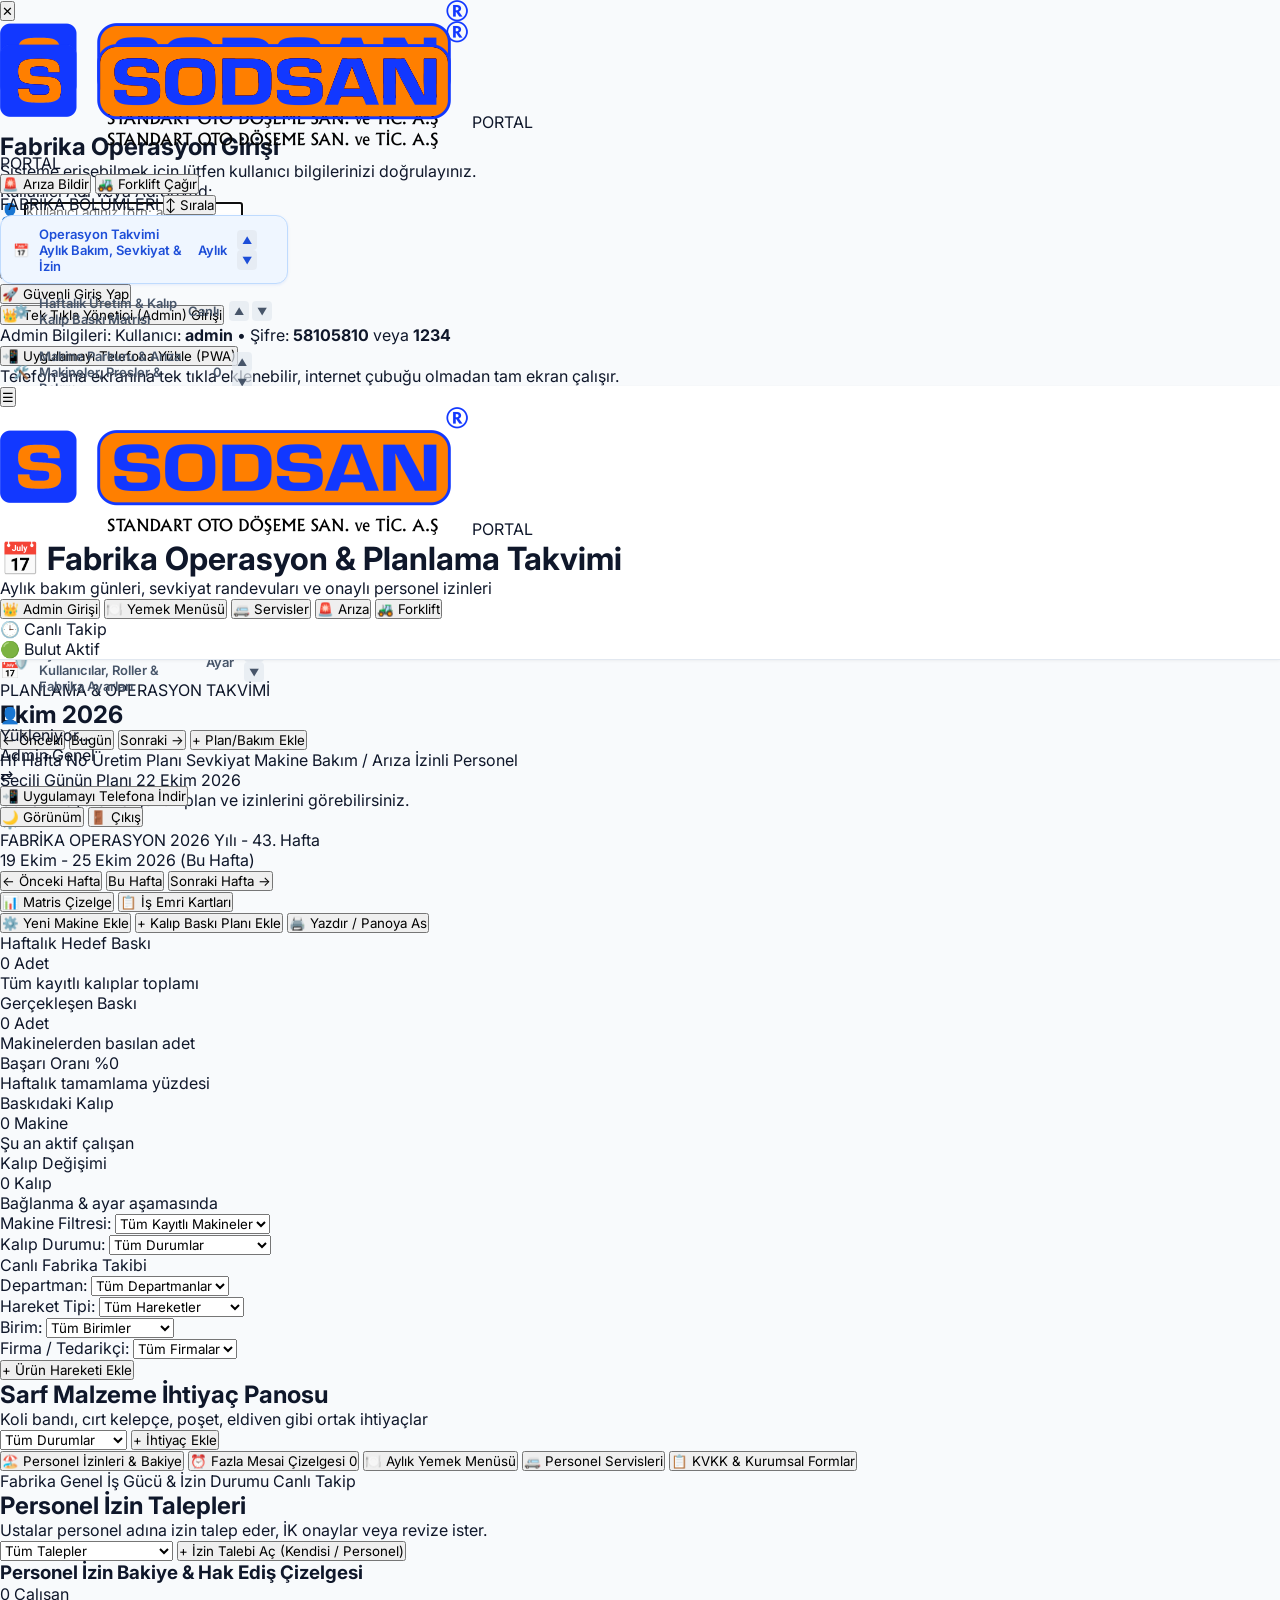
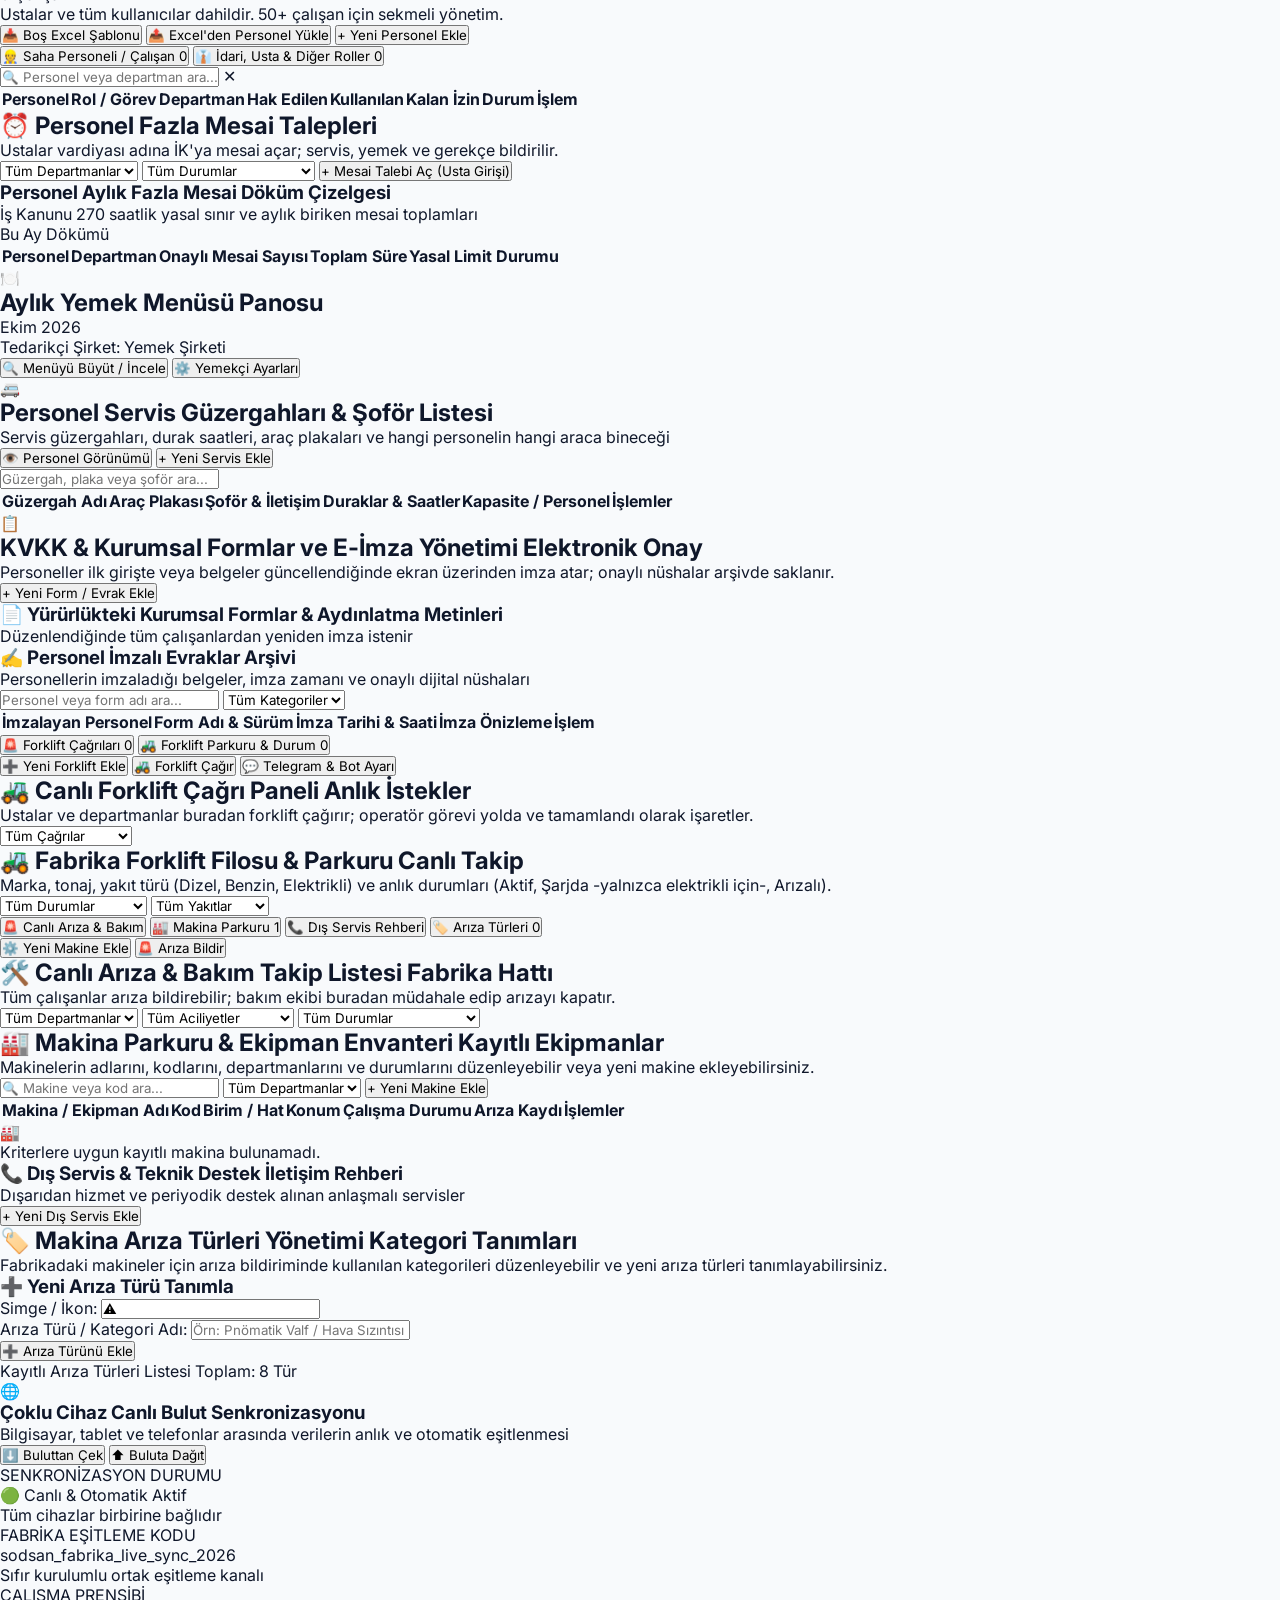
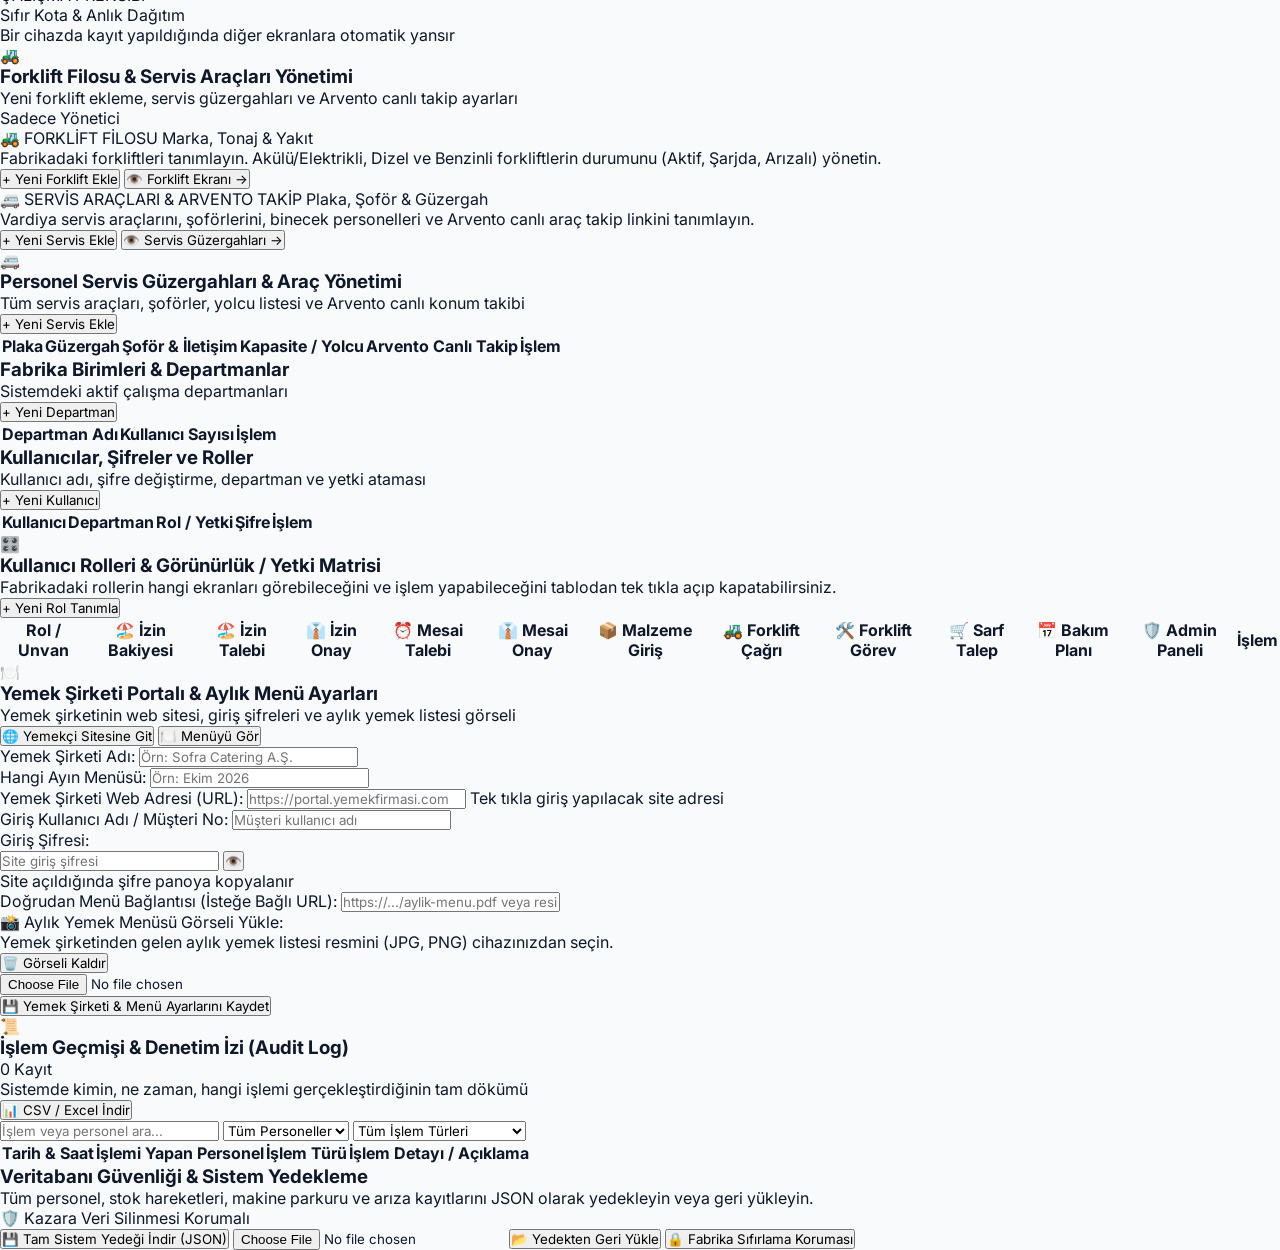
==== commit 29b3e6d6: "Fix admin login: add Turkish character normalization, 1-click admin login button, header admin switc" ====
--- a/sodsan-fabrika-portal/index.html
+++ b/sodsan-fabrika-portal/index.html
@@ -113,6 +113,16 @@
           <span>🚀</span> <span>Güvenli Giriş Yap</span>
         </button>
 
+        <!-- Hızlı Tek Tıkla Yönetici Girişi -->
+        <div class="pt-2">
+          <button type="button" id="btn-quick-admin-login" class="w-full bg-slate-900 hover:bg-slate-800 active:scale-[0.99] text-white font-black text-xs py-3 px-3 rounded-xl shadow-md border border-blue-500/40 transition flex items-center justify-center gap-2 cursor-pointer">
+            <span>👑</span> <span>Tek Tıkla Yönetici (Admin) Girişi</span>
+          </button>
+          <div class="text-[11px] text-center text-slate-500 dark:text-slate-400 mt-2">
+            Admin Bilgileri: Kullanıcı: <b class="text-blue-600 dark:text-blue-400">admin</b> &bull; Şifre: <b class="text-blue-600 dark:text-blue-400">58105810</b> veya <b class="text-blue-600 dark:text-blue-400">1234</b>
+          </div>
+        </div>
+
       </form>
 
       <!-- PWA Uygulama Olarak Yükleme Butonu (Giriş Ekranında) -->
@@ -344,6 +354,11 @@
 
         <!-- Sağ: Hızlı Bildirimler & Tarih -->
         <div class="flex items-center gap-1 sm:gap-1.5 flex-shrink-0">
+          <!-- Yöneticiye Geçiş Hızlı Butonu (Admin dışındaki oturumlarda görünür) -->
+          <button id="btn-header-admin-switch" type="button" class="hidden bg-amber-500 hover:bg-amber-600 active:scale-95 text-white font-extrabold text-xs px-2 py-1.5 sm:px-2.5 sm:py-1.5 rounded-lg shadow-xs transition flex items-center gap-1 cursor-pointer flex-shrink-0" title="Yönetici (Admin) Yetkisine Geç">
+            <span>👑</span> <span class="hidden sm:inline">Admin Girişi</span>
+          </button>
+
           <!-- Yemek Menüsü Hızlı Butonu (En Tepe) -->
           <button data-open-catering-menu class="bg-emerald-600 hover:bg-emerald-700 active:scale-98 text-white font-extrabold text-xs px-2 py-1.5 sm:px-2.5 sm:py-1.5 rounded-lg shadow-xs transition flex items-center gap-1 cursor-pointer flex-shrink-0" title="Aylık Yemek Menüsünü Görüntüle">
             <span>🍽️</span> <span class="hidden lg:inline">Yemek Menüsü</span>
@@ -4323,7 +4338,7 @@
         }
       });
       window.addEventListener('load', () => {
-        navigator.serviceWorker.register('sw.js?v=72').then((reg) => {
+        navigator.serviceWorker.register('sw.js?v=73').then((reg) => {
           if (reg) reg.update();
         }).catch(err => {
           console.log('SW registration failed:', err);
@@ -4333,6 +4348,6 @@
   </script>
 
   <!-- ES Modül Girişi -->
-  <script type="module" src="js/app.js?v=9.2"></script>
+  <script type="module" src="js/app.js?v=9.3"></script>
 </body>
 </html>
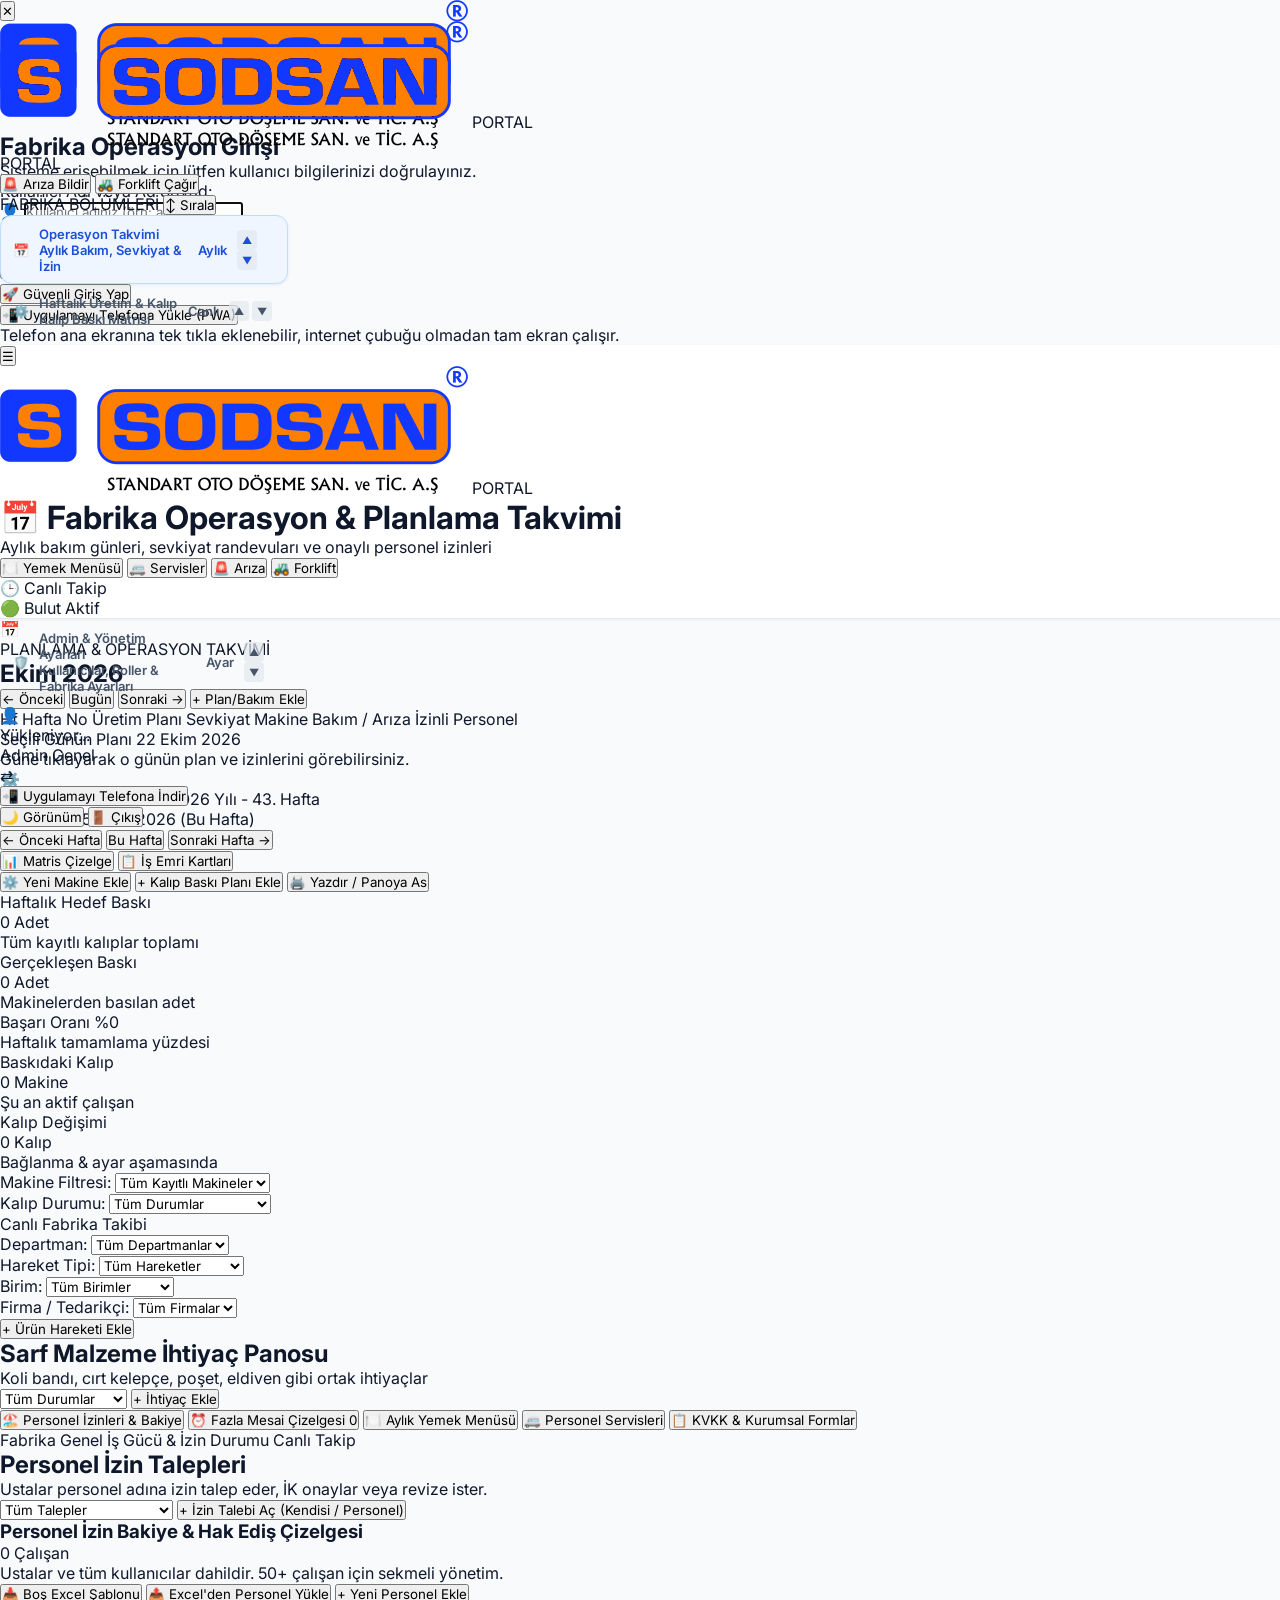
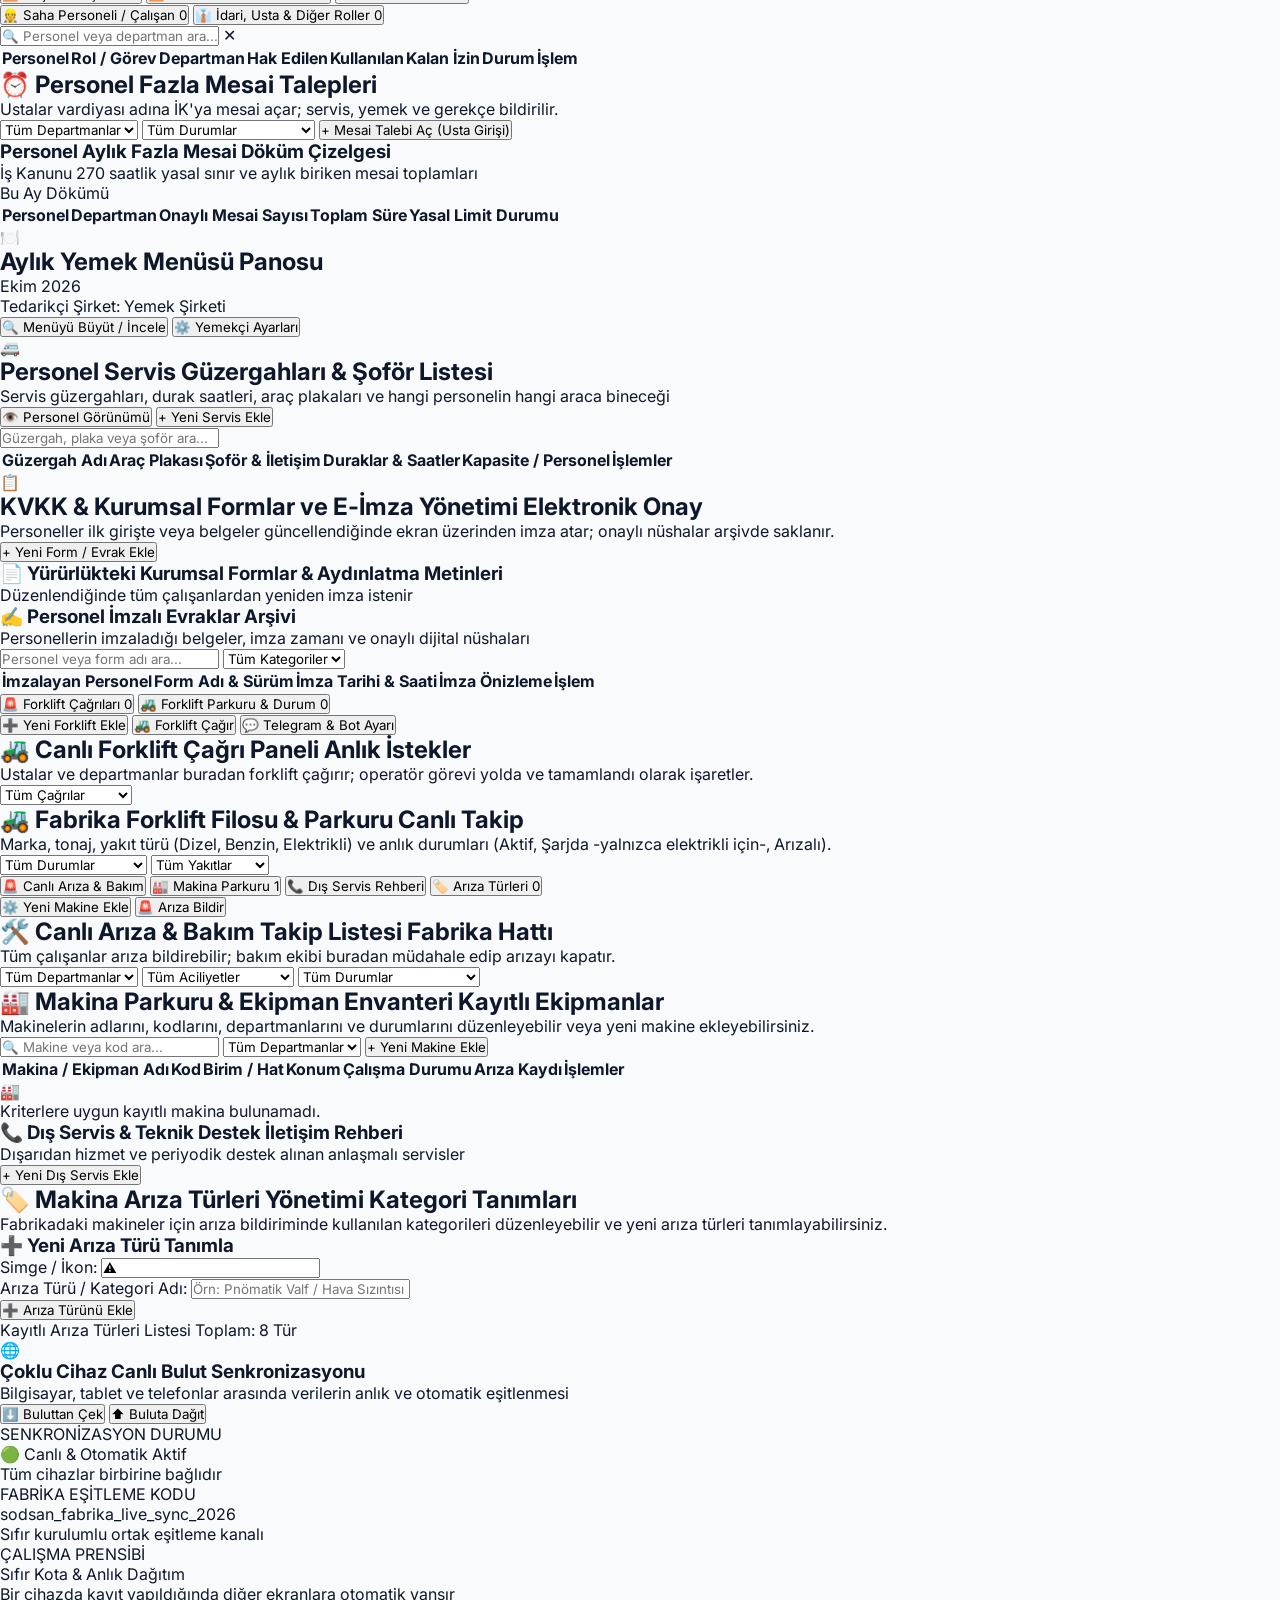
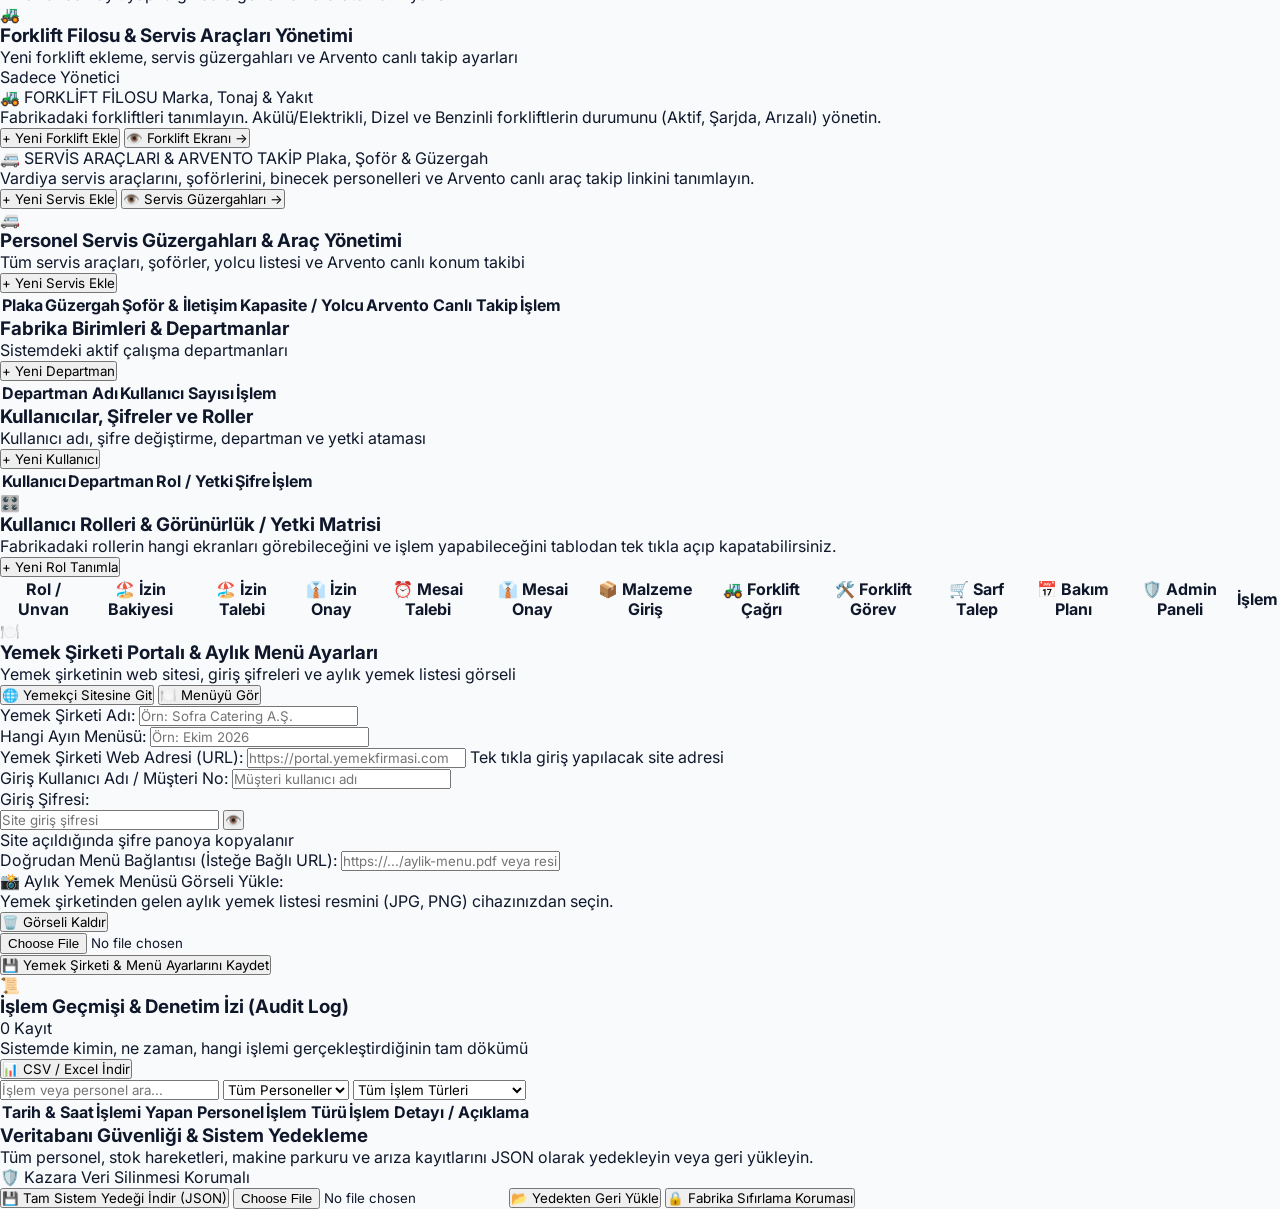
==== commit b3ca5c91: "fix(security): kalici guvenlik - acik admin sifresi kaldirildi, arka kapilar temizlendi, ozel admin " ====
--- a/sodsan-fabrika-portal/index.html
+++ b/sodsan-fabrika-portal/index.html
@@ -71,7 +71,7 @@
       </div>
 
       <!-- Giriş Formu -->
-      <form id="form-auth-login" class="space-y-4">
+      <form id="form-auth-login" class="space-y-4" onsubmit="event.preventDefault(); if(window.portalApp){window.portalApp.handleLoginSubmit();} return false;">
         
         <!-- Kullanıcı Adı Girişi (Mobilde otomatik zoom yapmaması için 16px text-base) -->
         <div>
@@ -109,19 +109,9 @@
         </div>
 
         <!-- Giriş Yap Butonu -->
-        <button type="submit" id="btn-submit-login" class="w-full bg-blue-600 hover:bg-blue-700 active:scale-[0.99] text-white font-black text-sm py-3.5 px-4 rounded-xl shadow-lg shadow-blue-600/20 transition flex items-center justify-center gap-2 cursor-pointer">
+        <button type="submit" id="btn-submit-login" onclick="event.preventDefault(); if(window.portalApp){window.portalApp.handleLoginSubmit();}" class="w-full bg-blue-600 hover:bg-blue-700 active:scale-[0.99] text-white font-black text-sm py-3.5 px-4 rounded-xl shadow-lg shadow-blue-600/20 transition flex items-center justify-center gap-2 cursor-pointer">
           <span>🚀</span> <span>Güvenli Giriş Yap</span>
         </button>
-
-        <!-- Hızlı Tek Tıkla Yönetici Girişi -->
-        <div class="pt-2">
-          <button type="button" id="btn-quick-admin-login" class="w-full bg-slate-900 hover:bg-slate-800 active:scale-[0.99] text-white font-black text-xs py-3 px-3 rounded-xl shadow-md border border-blue-500/40 transition flex items-center justify-center gap-2 cursor-pointer">
-            <span>👑</span> <span>Tek Tıkla Yönetici (Admin) Girişi</span>
-          </button>
-          <div class="text-[11px] text-center text-slate-500 dark:text-slate-400 mt-2">
-            Admin Bilgileri: Kullanıcı: <b class="text-blue-600 dark:text-blue-400">admin</b> &bull; Şifre: <b class="text-blue-600 dark:text-blue-400">58105810</b> veya <b class="text-blue-600 dark:text-blue-400">1234</b>
-          </div>
-        </div>
 
       </form>
 
@@ -354,11 +344,6 @@
 
         <!-- Sağ: Hızlı Bildirimler & Tarih -->
         <div class="flex items-center gap-1 sm:gap-1.5 flex-shrink-0">
-          <!-- Yöneticiye Geçiş Hızlı Butonu (Admin dışındaki oturumlarda görünür) -->
-          <button id="btn-header-admin-switch" type="button" class="hidden bg-amber-500 hover:bg-amber-600 active:scale-95 text-white font-extrabold text-xs px-2 py-1.5 sm:px-2.5 sm:py-1.5 rounded-lg shadow-xs transition flex items-center gap-1 cursor-pointer flex-shrink-0" title="Yönetici (Admin) Yetkisine Geç">
-            <span>👑</span> <span class="hidden sm:inline">Admin Girişi</span>
-          </button>
-
           <!-- Yemek Menüsü Hızlı Butonu (En Tepe) -->
           <button data-open-catering-menu class="bg-emerald-600 hover:bg-emerald-700 active:scale-98 text-white font-extrabold text-xs px-2 py-1.5 sm:px-2.5 sm:py-1.5 rounded-lg shadow-xs transition flex items-center gap-1 cursor-pointer flex-shrink-0" title="Aylık Yemek Menüsünü Görüntüle">
             <span>🍽️</span> <span class="hidden lg:inline">Yemek Menüsü</span>
@@ -4338,7 +4323,7 @@
         }
       });
       window.addEventListener('load', () => {
-        navigator.serviceWorker.register('sw.js?v=73').then((reg) => {
+        navigator.serviceWorker.register('sw.js?v=75').then((reg) => {
           if (reg) reg.update();
         }).catch(err => {
           console.log('SW registration failed:', err);
@@ -4348,6 +4333,6 @@
   </script>
 
   <!-- ES Modül Girişi -->
-  <script type="module" src="js/app.js?v=9.3"></script>
+  <script type="module" src="js/app.js?v=9.5"></script>
 </body>
 </html>
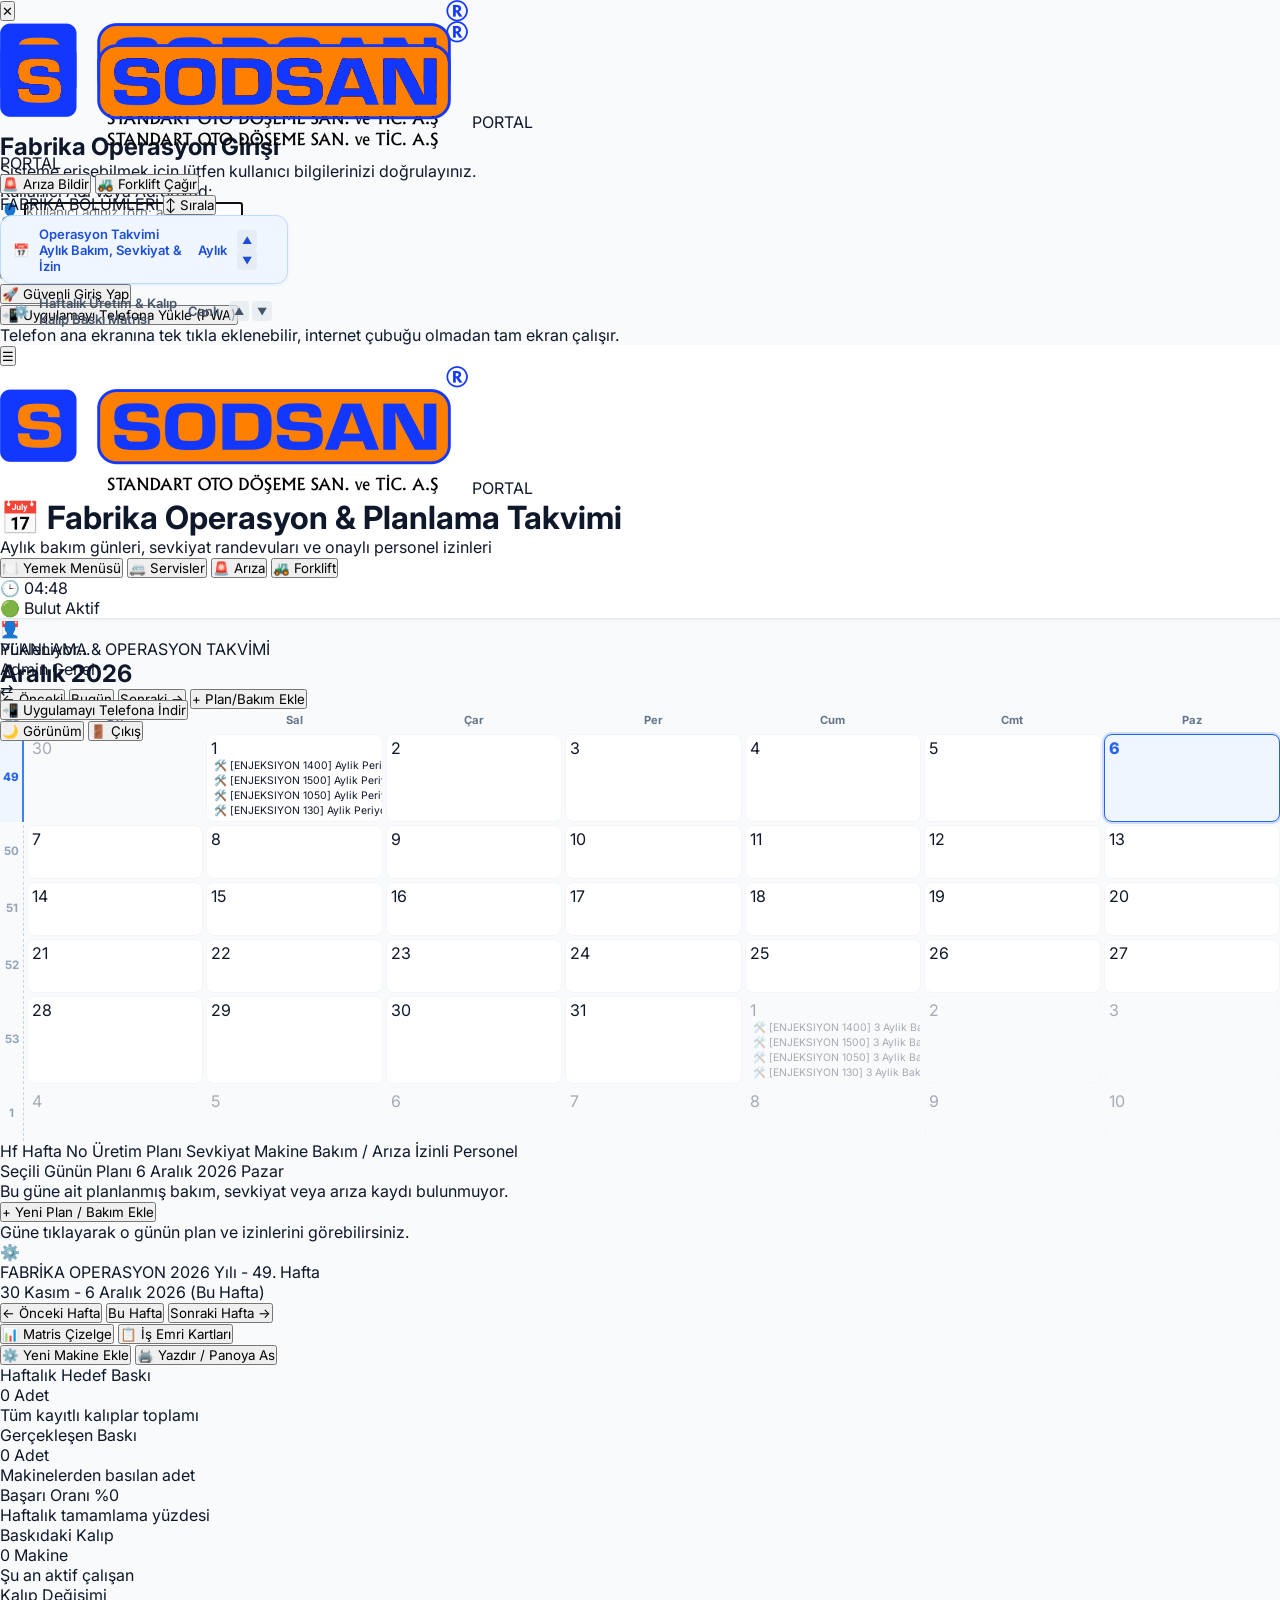
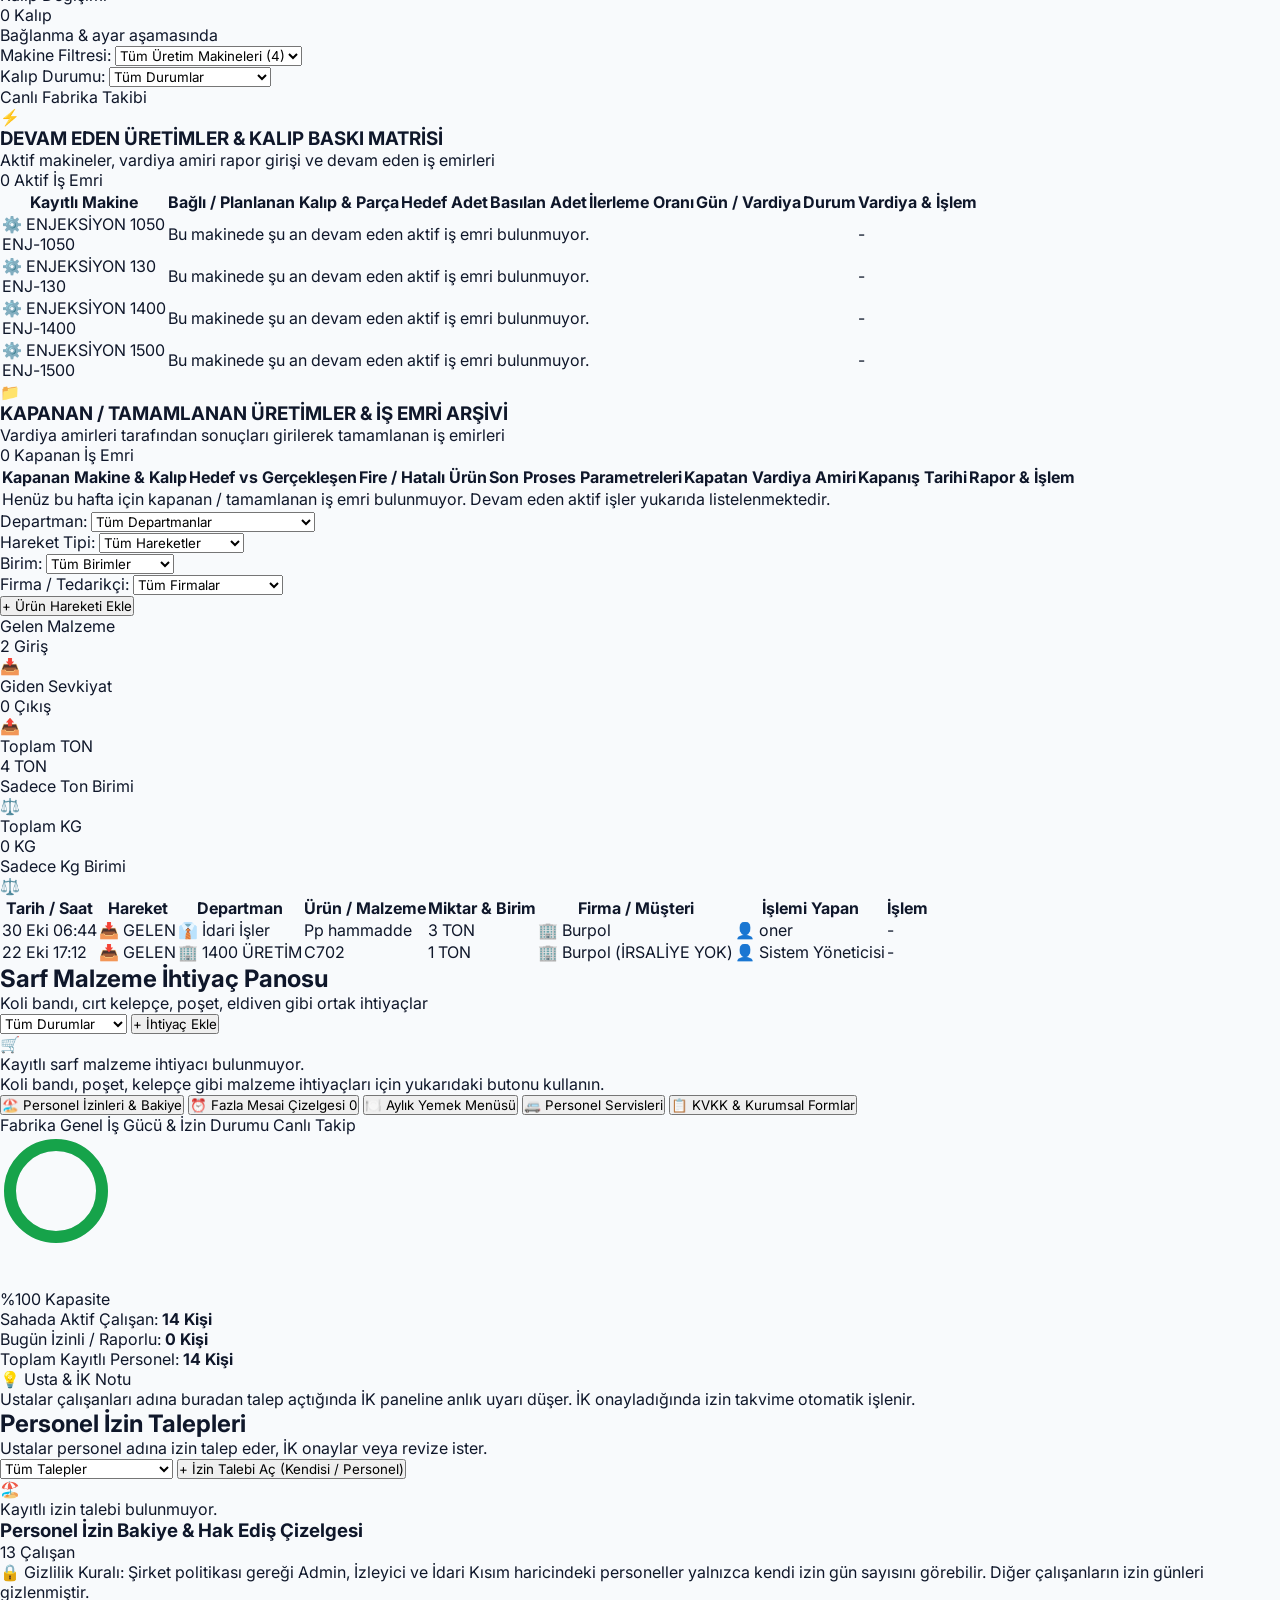
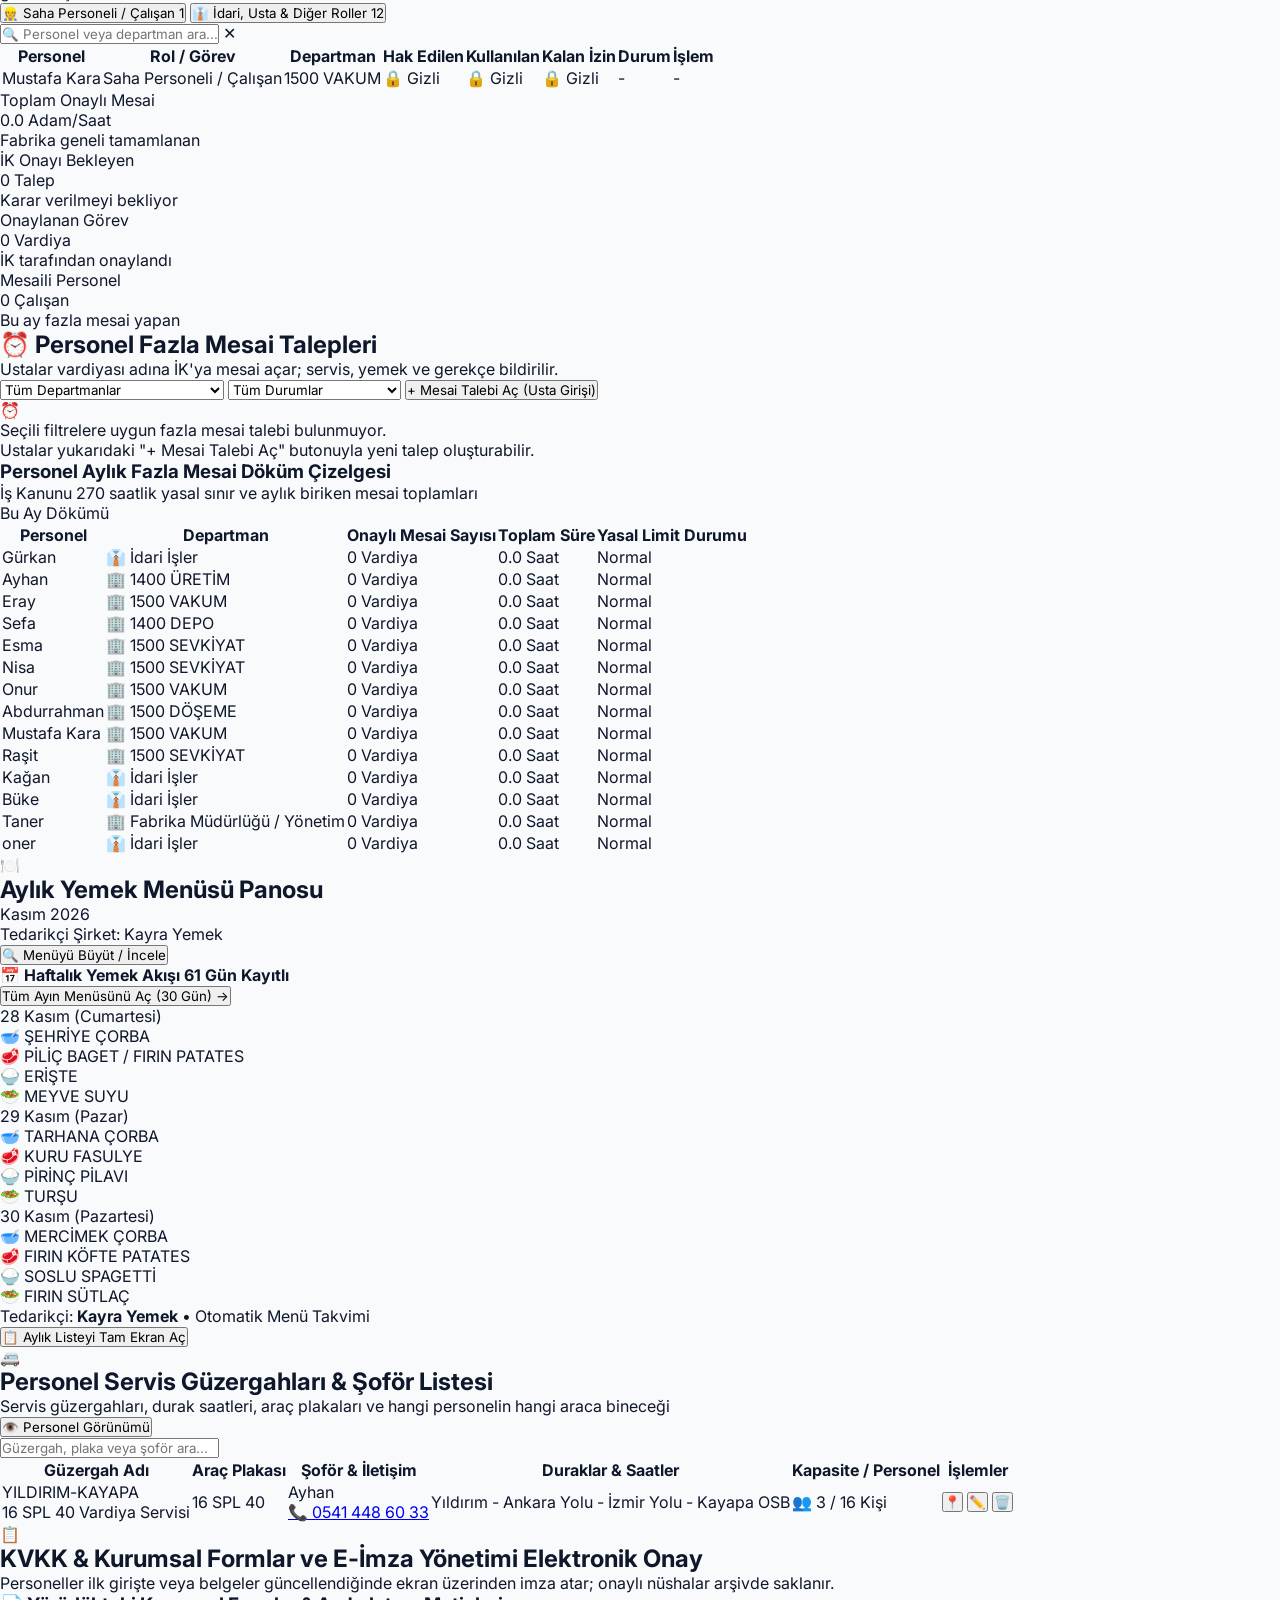
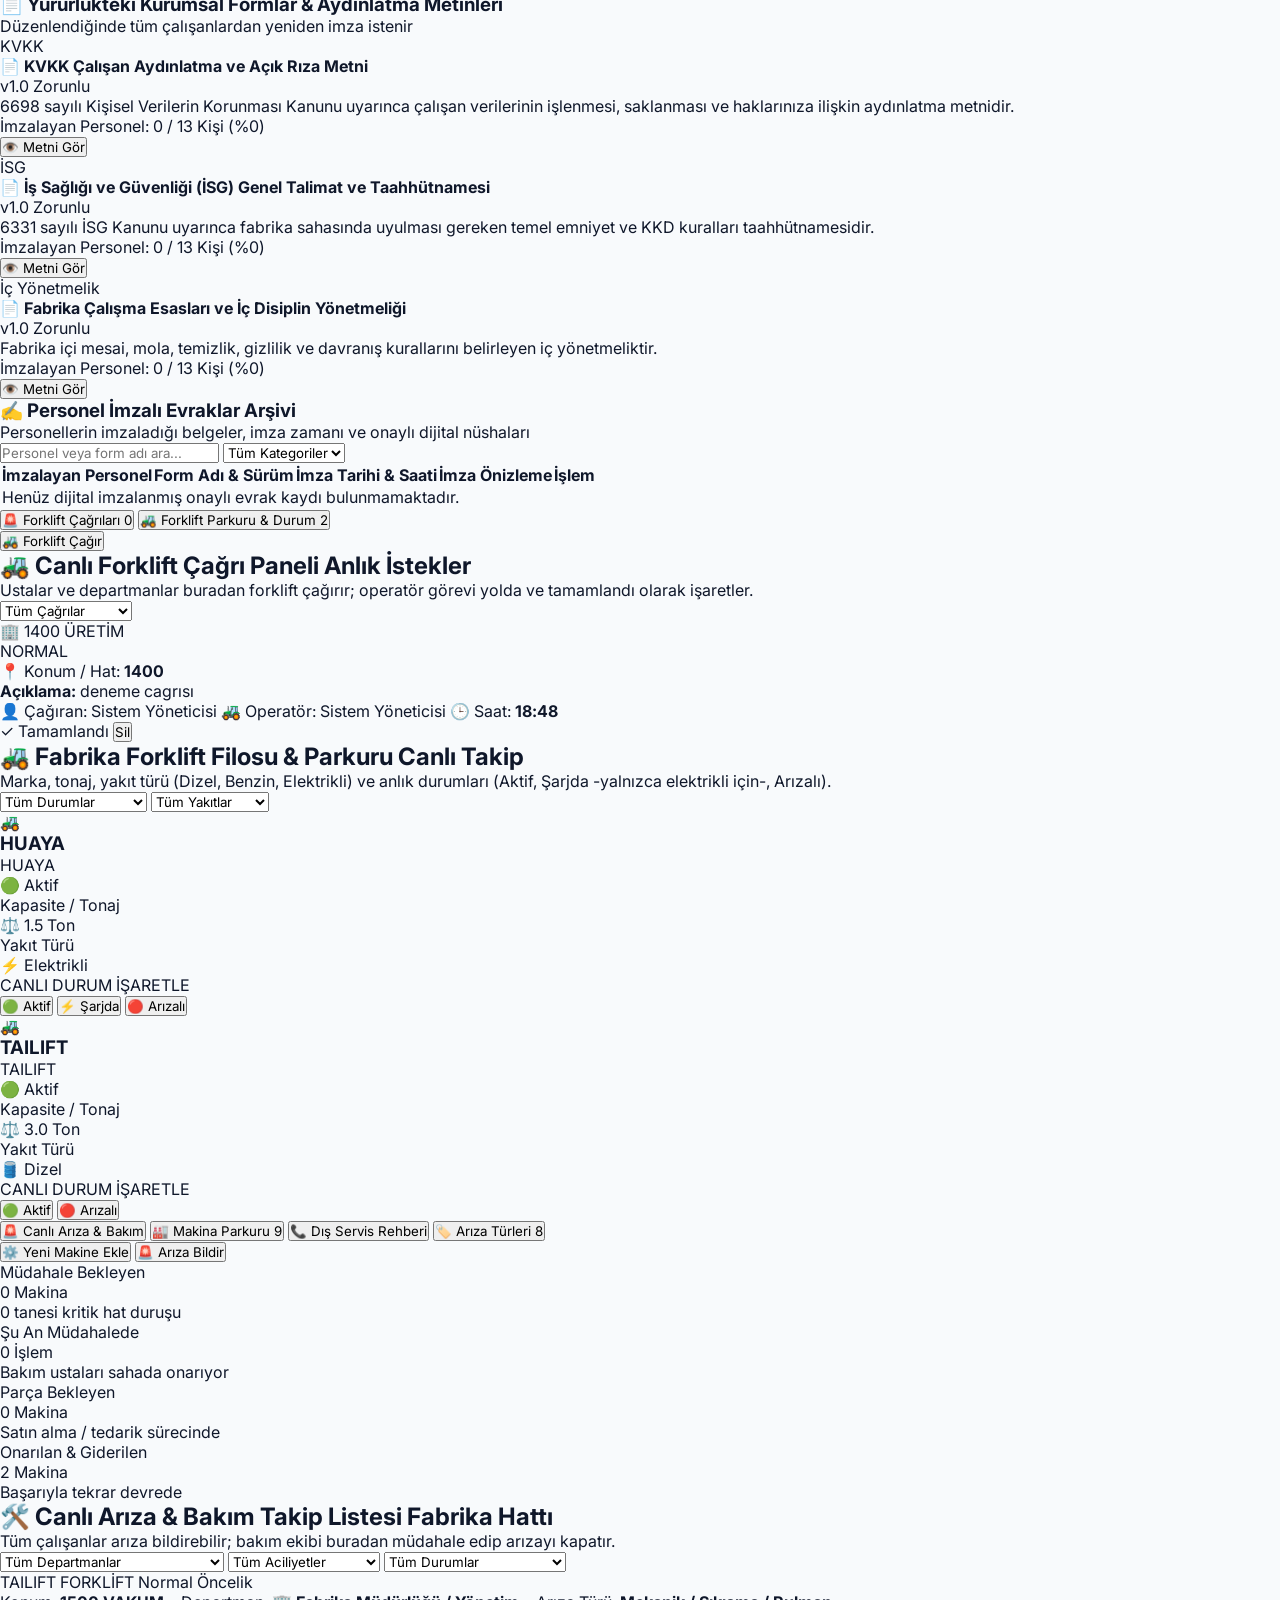
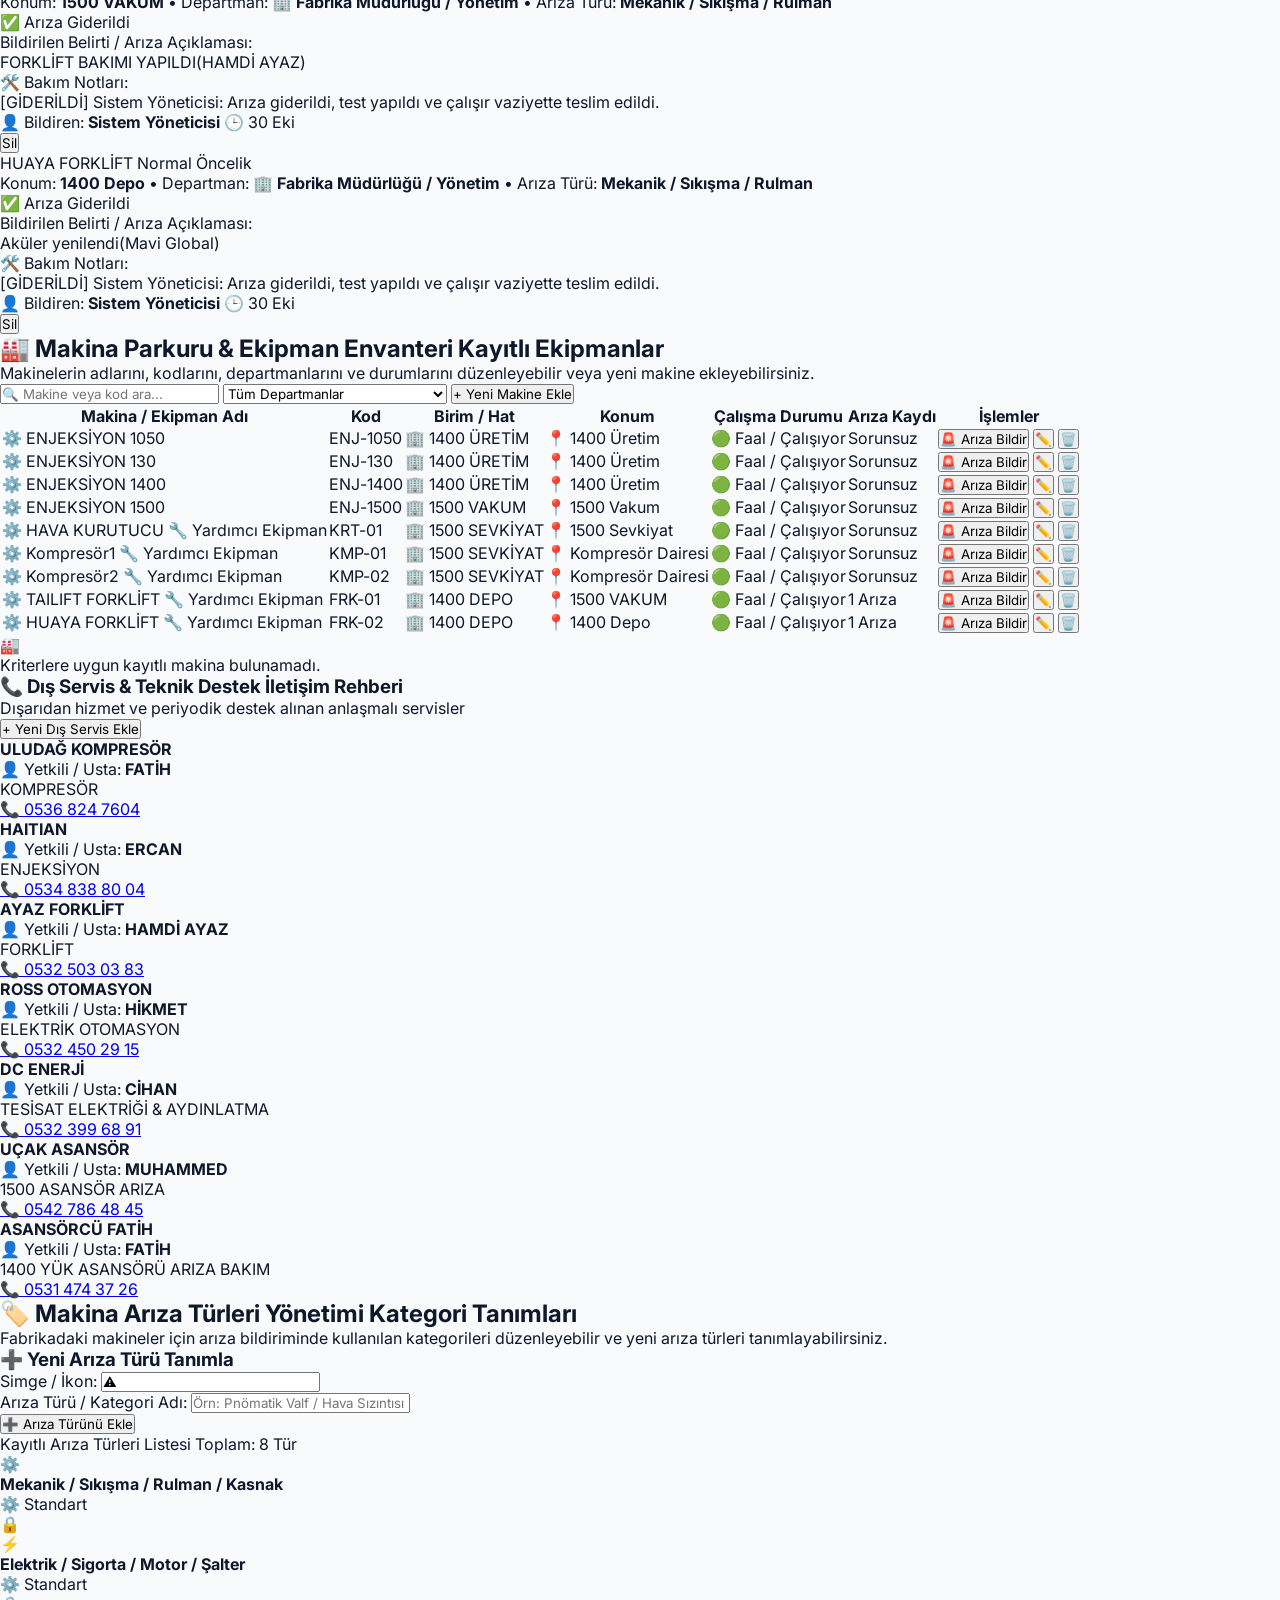
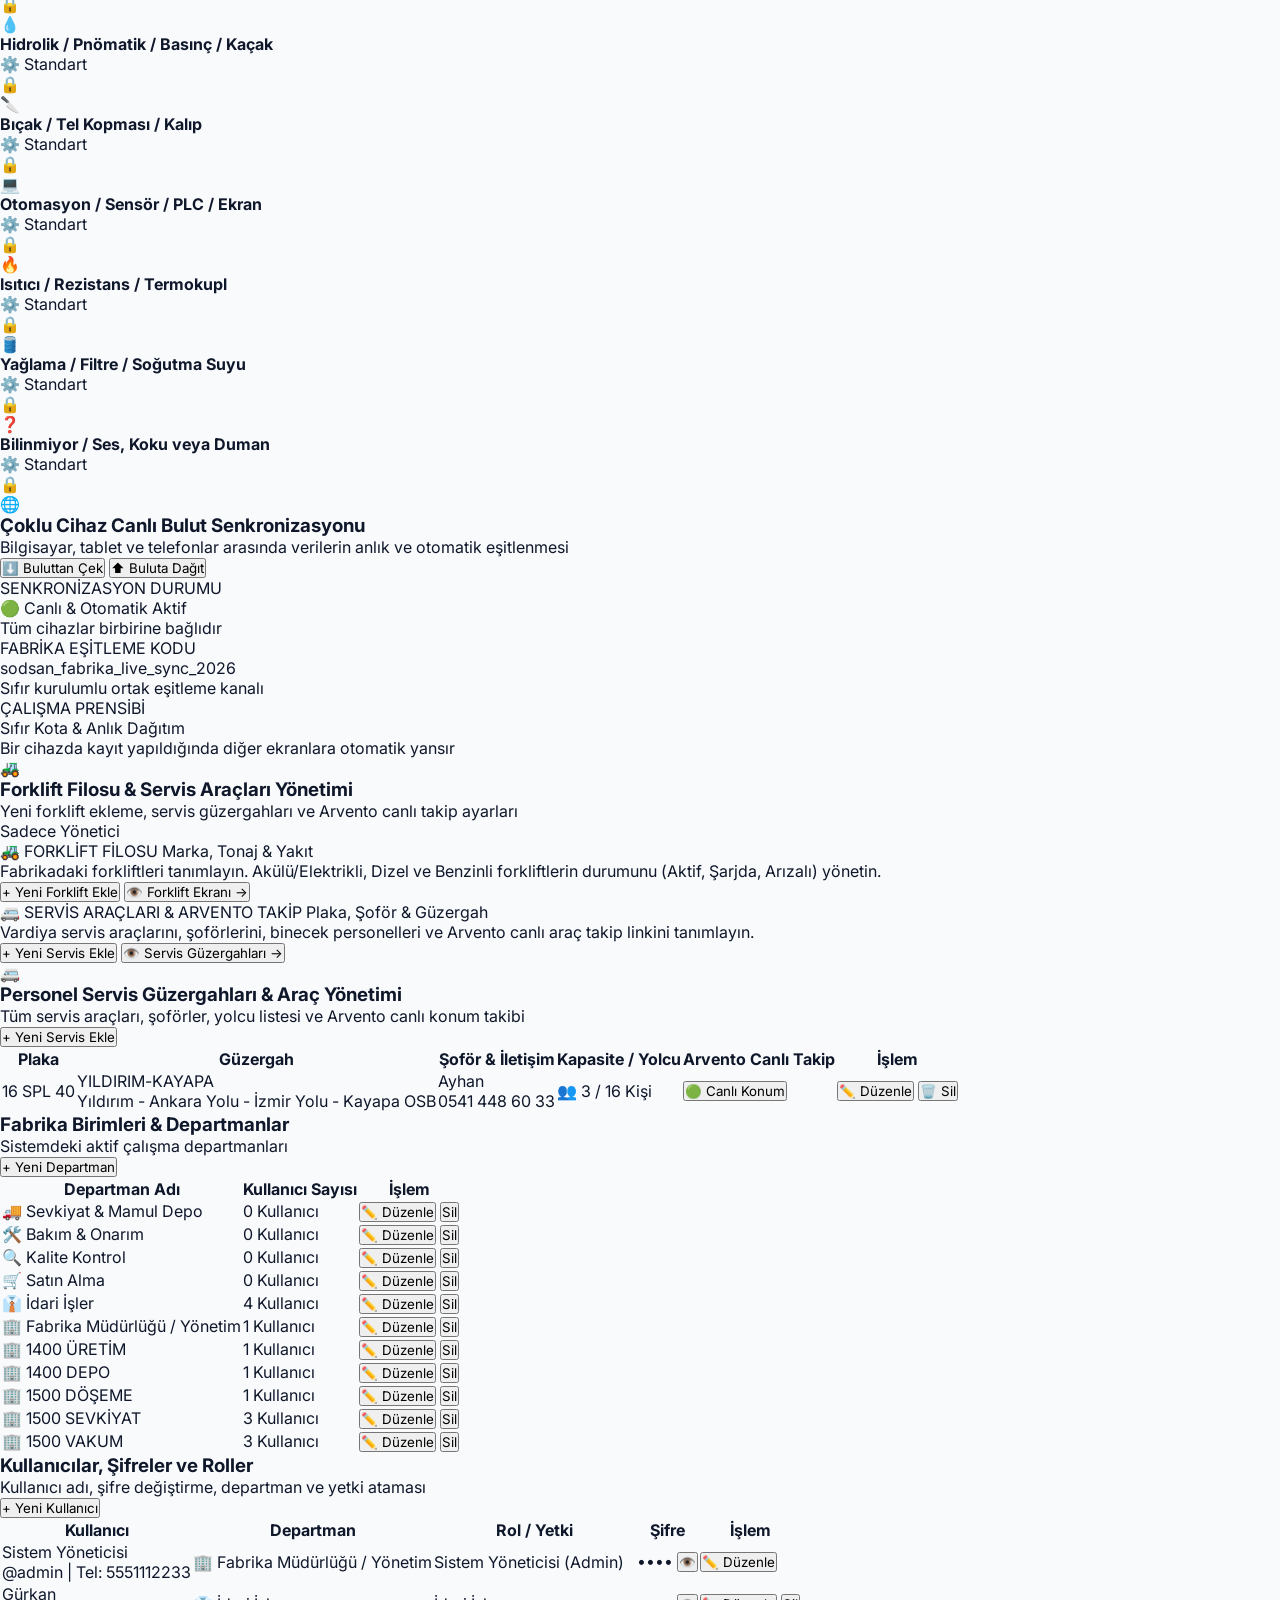
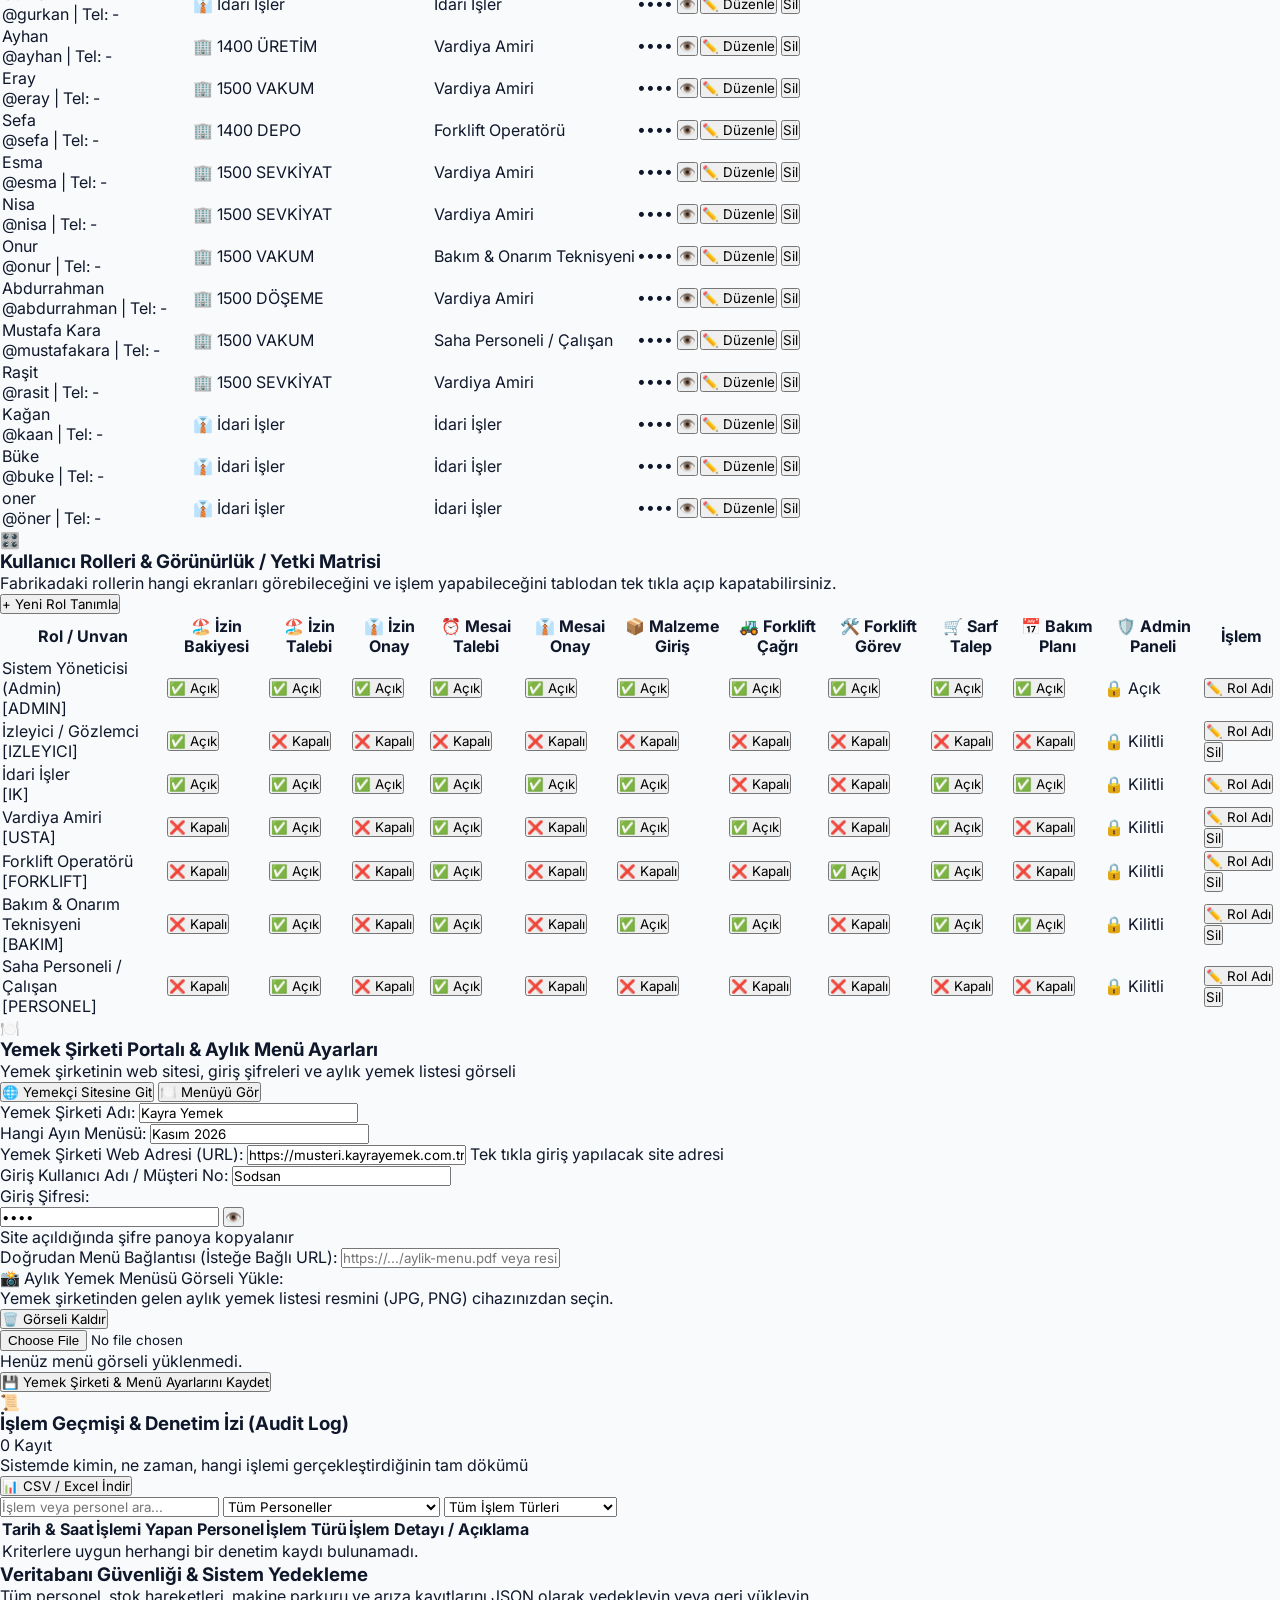
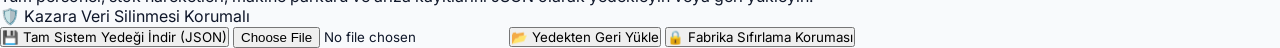
==== commit a2bb1e7a: "fix(portal): resolve syntax error in catering_shuttle, add mergeById in data.js, robust login error " ====
--- a/sodsan-fabrika-portal/index.html
+++ b/sodsan-fabrika-portal/index.html
@@ -108,8 +108,8 @@
         <div id="login-error-message" class="hidden p-2.5 rounded-xl bg-red-50 dark:bg-red-950/40 border border-red-200 dark:border-red-800 text-red-700 dark:text-red-300 text-xs font-bold text-center">
         </div>
 
-        <!-- Giriş Yap Butonu -->
-        <button type="submit" id="btn-submit-login" onclick="event.preventDefault(); if(window.portalApp){window.portalApp.handleLoginSubmit();}" class="w-full bg-blue-600 hover:bg-blue-700 active:scale-[0.99] text-white font-black text-sm py-3.5 px-4 rounded-xl shadow-lg shadow-blue-600/20 transition flex items-center justify-center gap-2 cursor-pointer">
+        <!-- Giriş Yap Butonu (type=button ile istenmeyen sayfa yenilemesi engellenir) -->
+        <button type="button" id="btn-submit-login" onclick="event.preventDefault(); if(window.portalApp){window.portalApp.handleLoginSubmit();}" class="w-full bg-blue-600 hover:bg-blue-700 active:scale-[0.99] text-white font-black text-sm py-3.5 px-4 rounded-xl shadow-lg shadow-blue-600/20 transition flex items-center justify-center gap-2 cursor-pointer">
           <span>🚀</span> <span>Güvenli Giriş Yap</span>
         </button>
 
@@ -4323,7 +4323,7 @@
         }
       });
       window.addEventListener('load', () => {
-        navigator.serviceWorker.register('sw.js?v=75').then((reg) => {
+        navigator.serviceWorker.register('sw.js?v=76').then((reg) => {
           if (reg) reg.update();
         }).catch(err => {
           console.log('SW registration failed:', err);
@@ -4333,6 +4333,6 @@
   </script>
 
   <!-- ES Modül Girişi -->
-  <script type="module" src="js/app.js?v=9.5"></script>
+  <script type="module" src="js/app.js?v=9.6"></script>
 </body>
 </html>
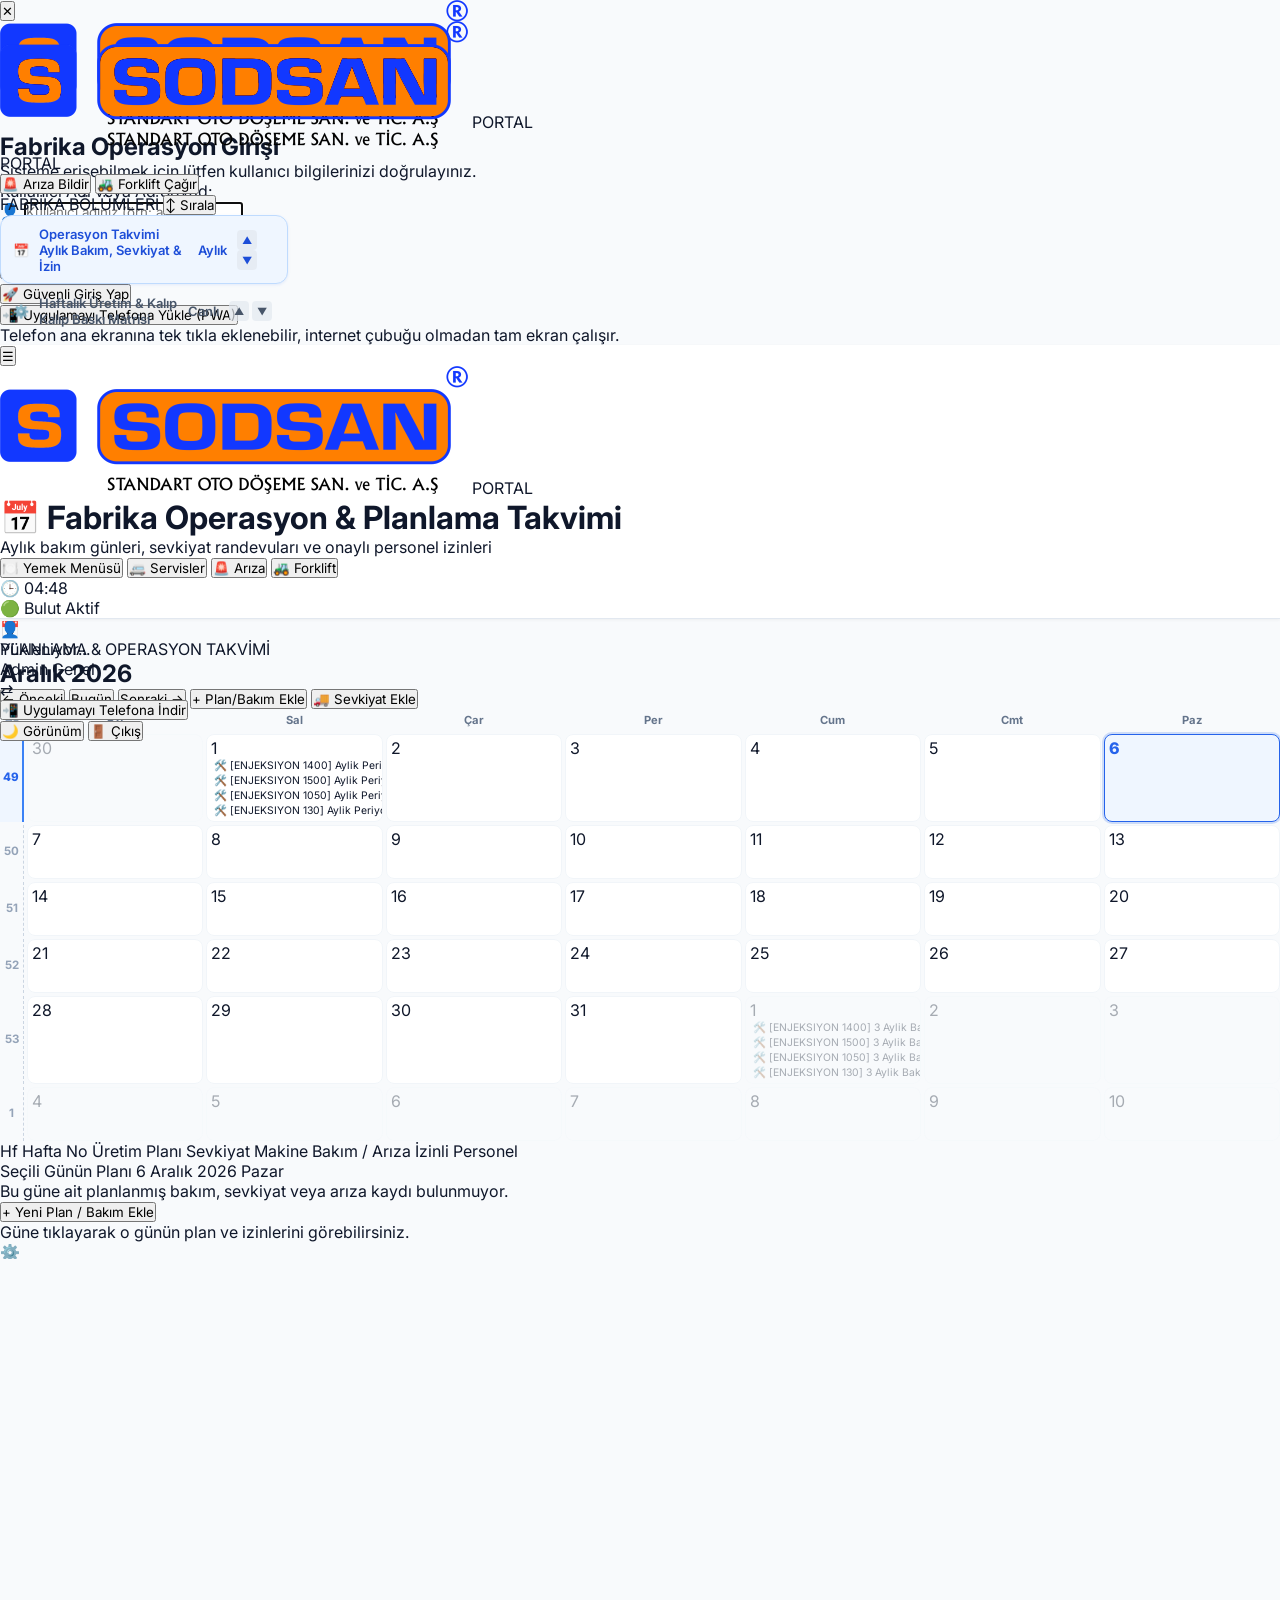
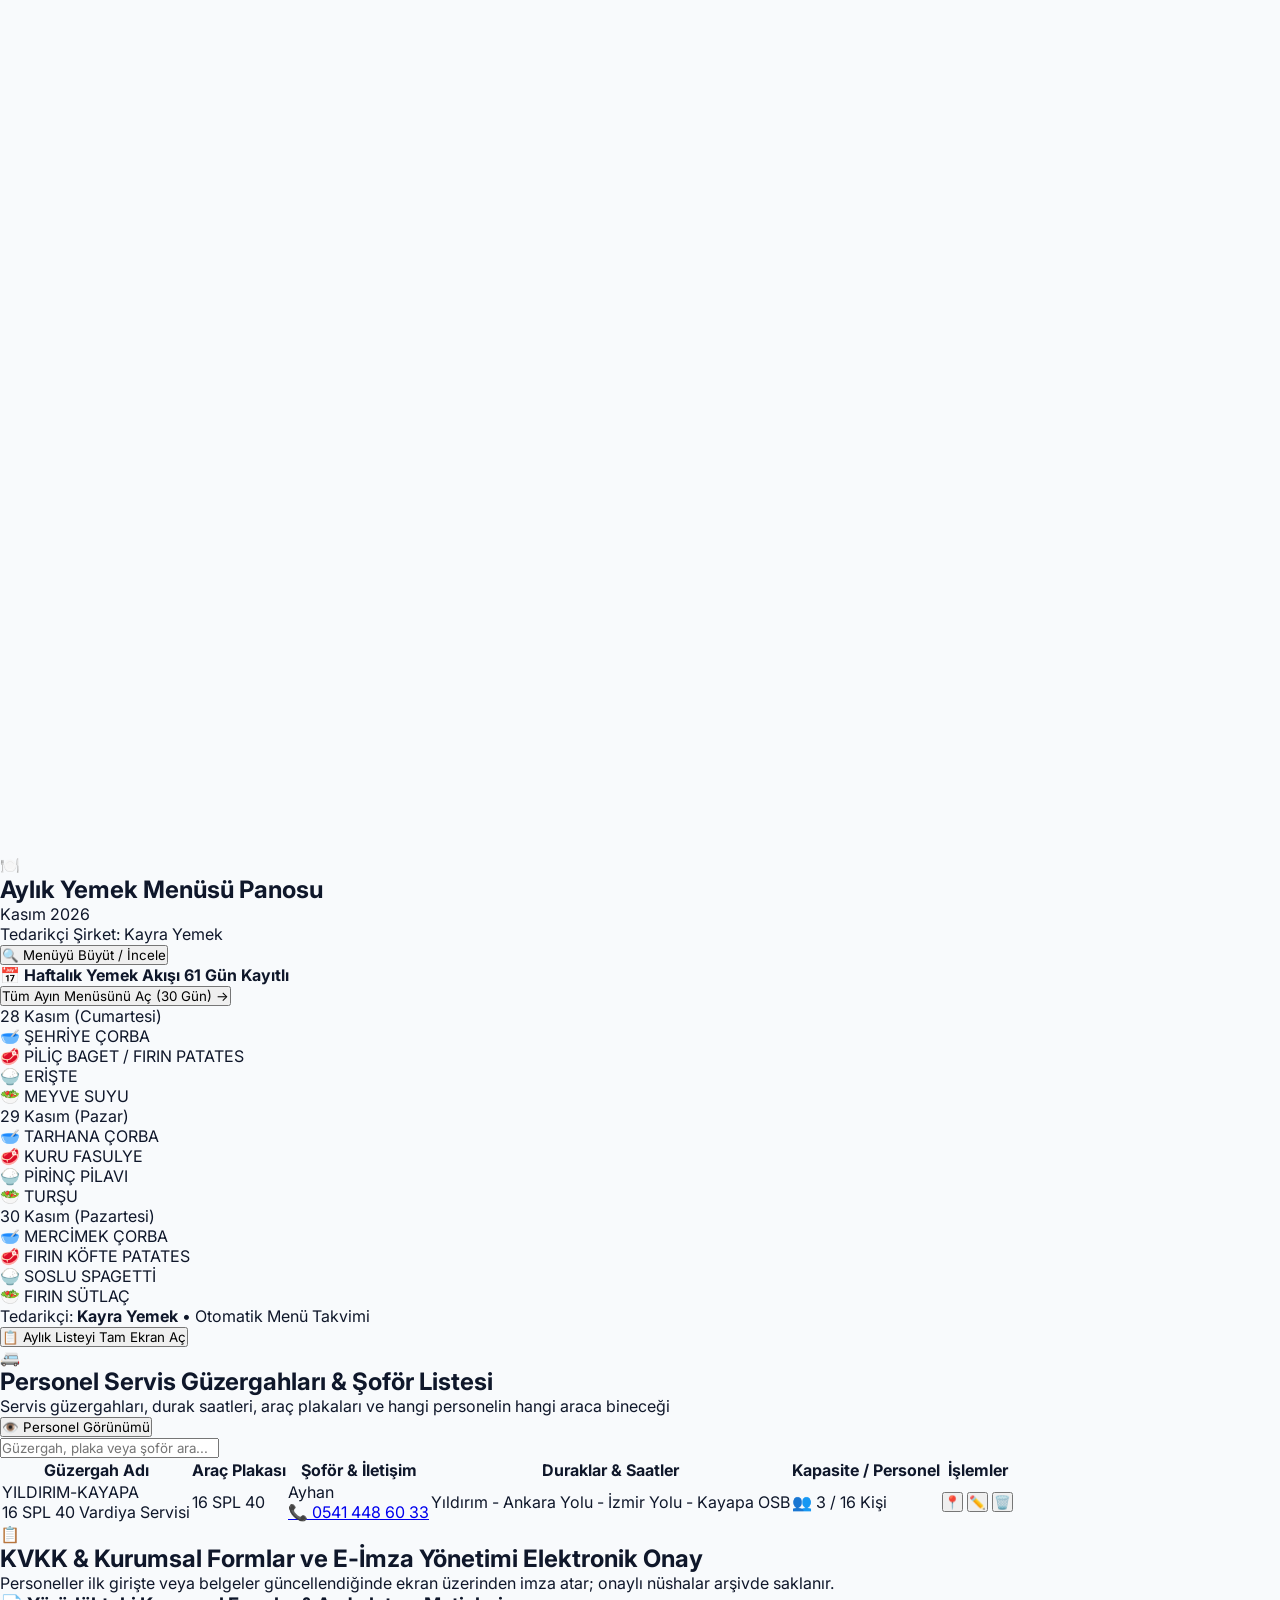
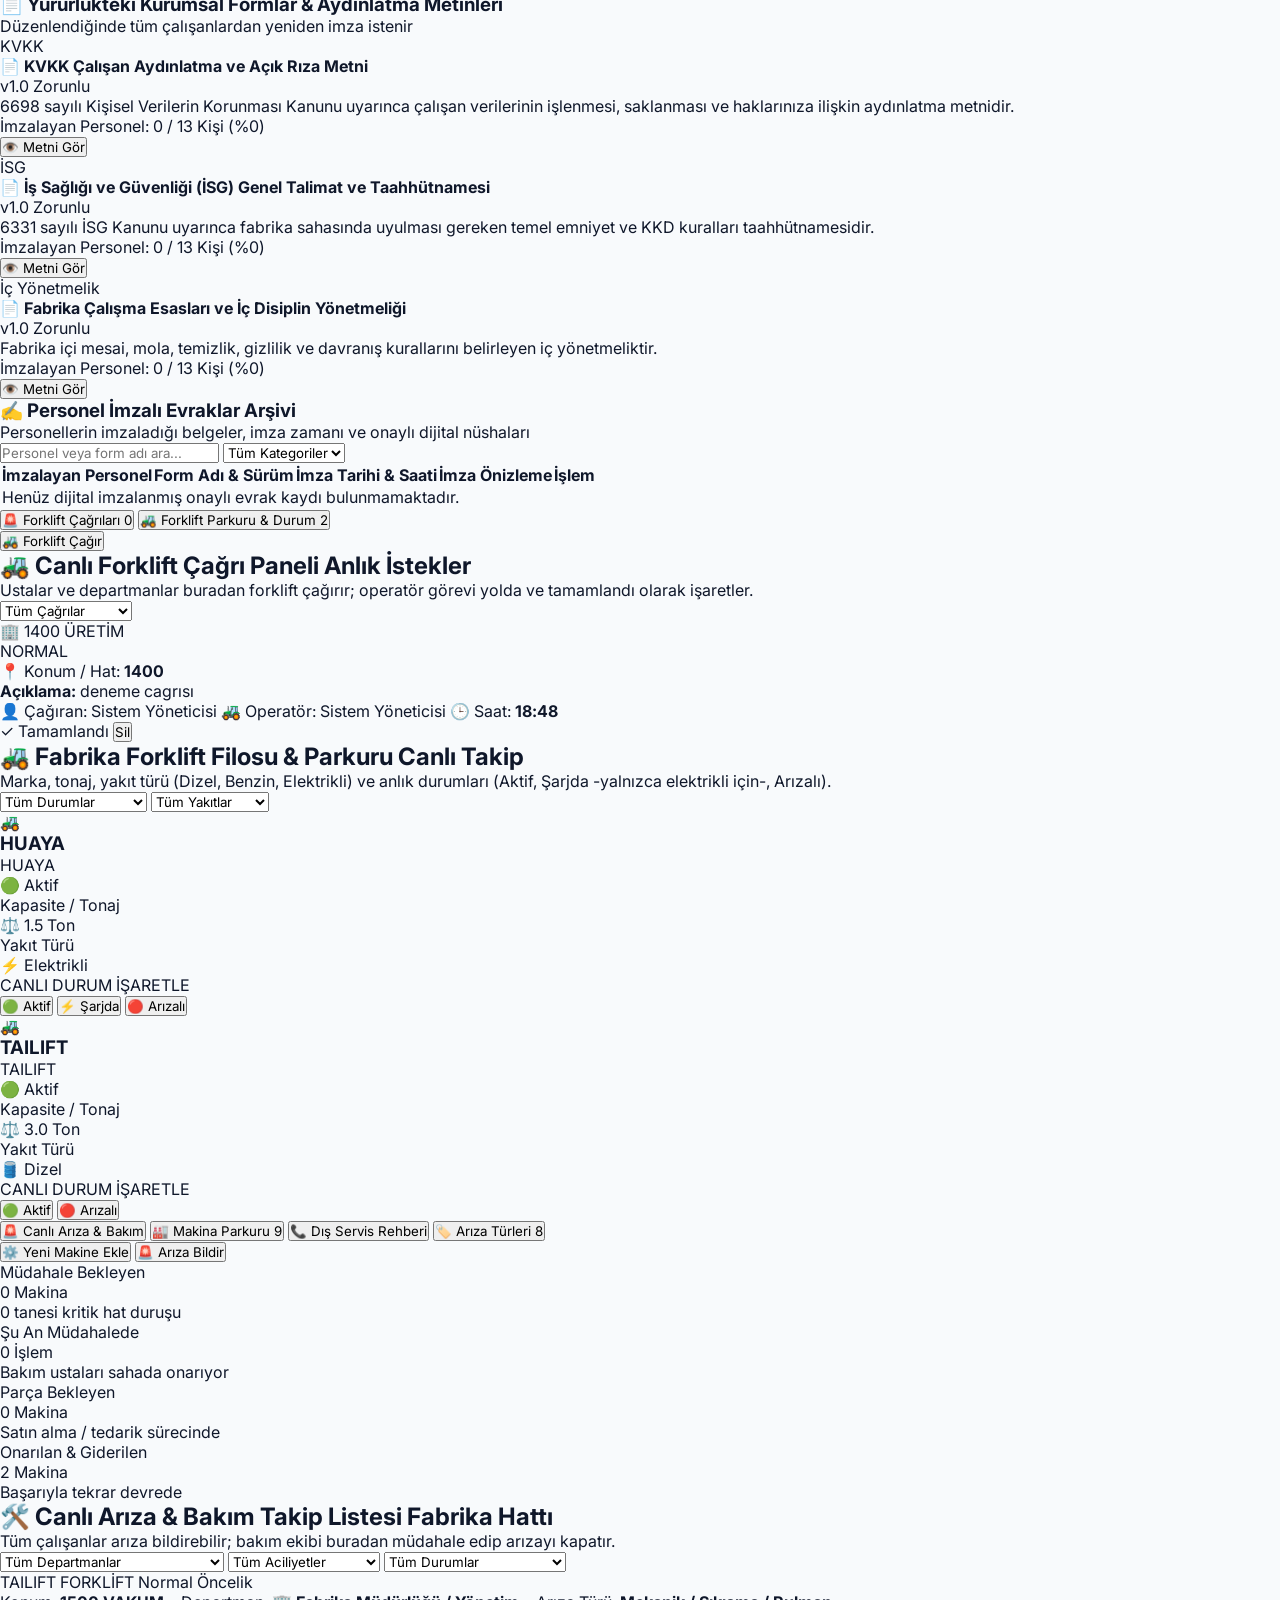
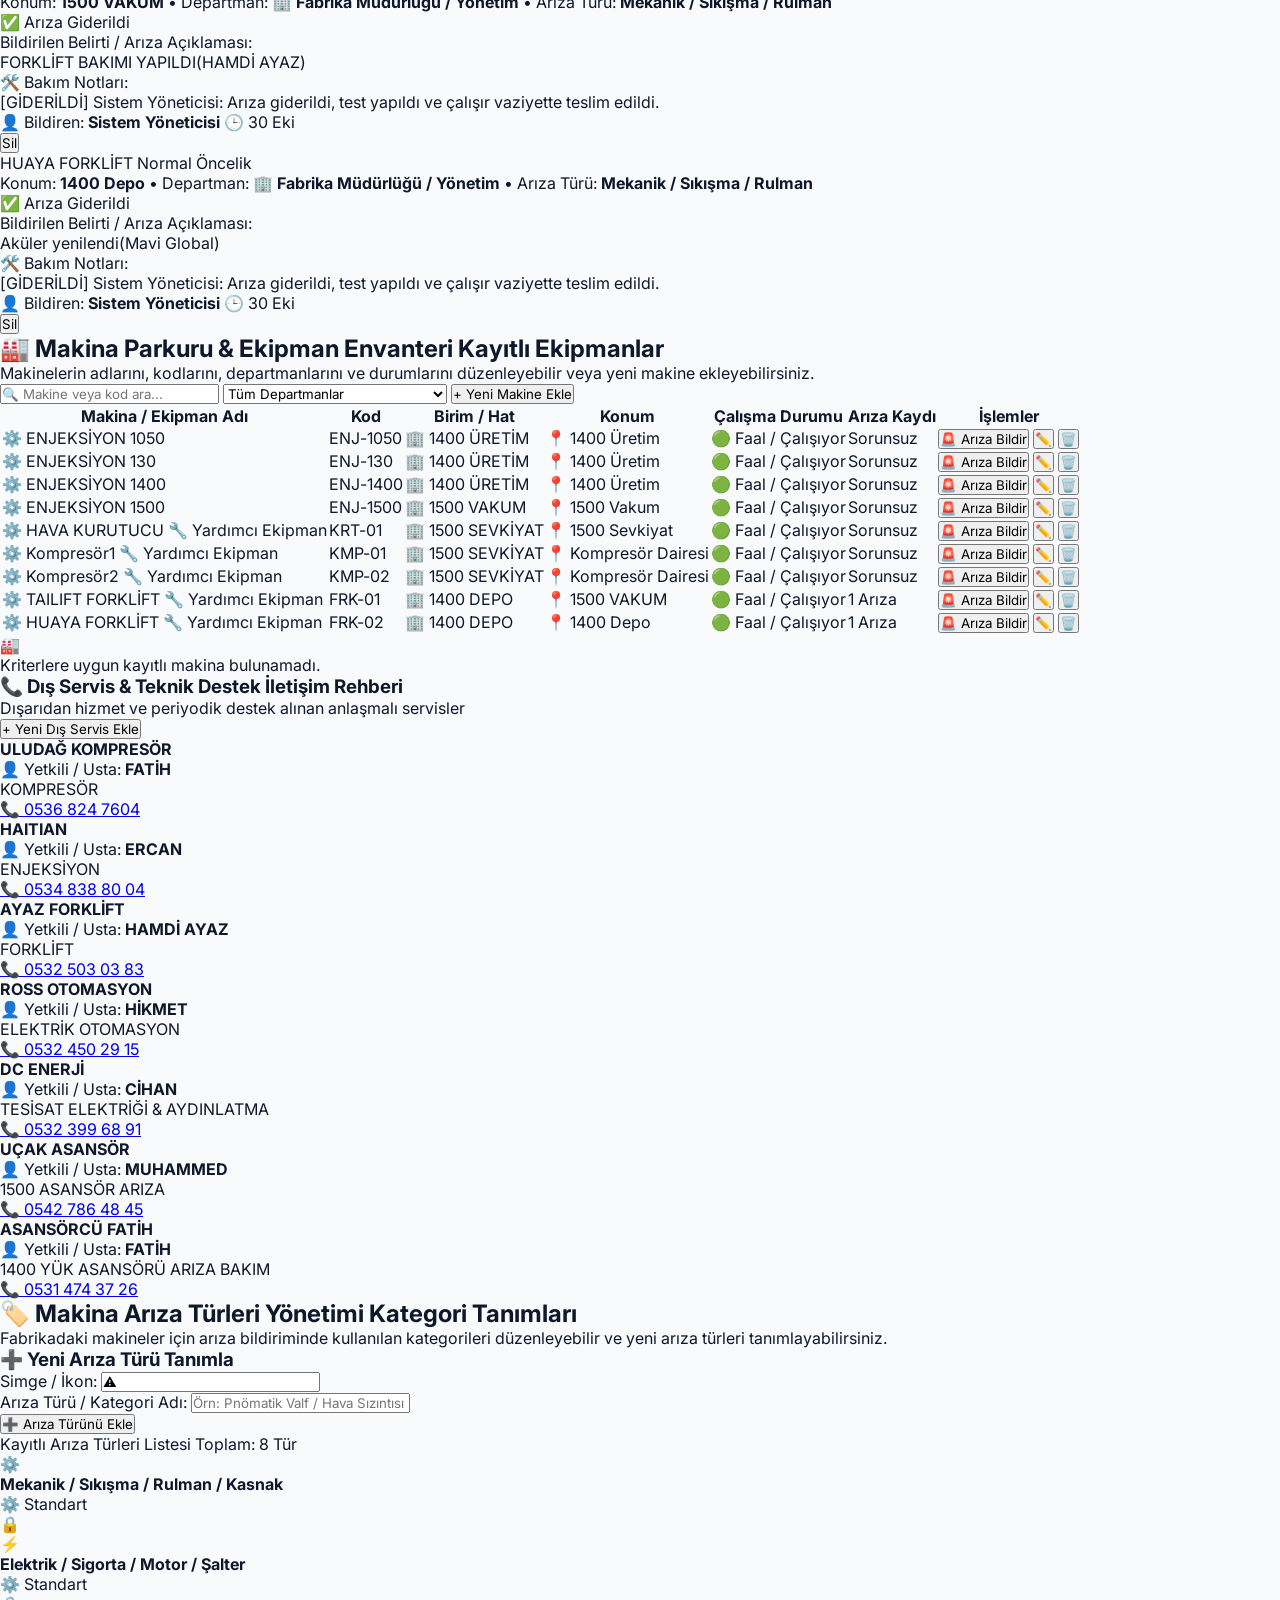
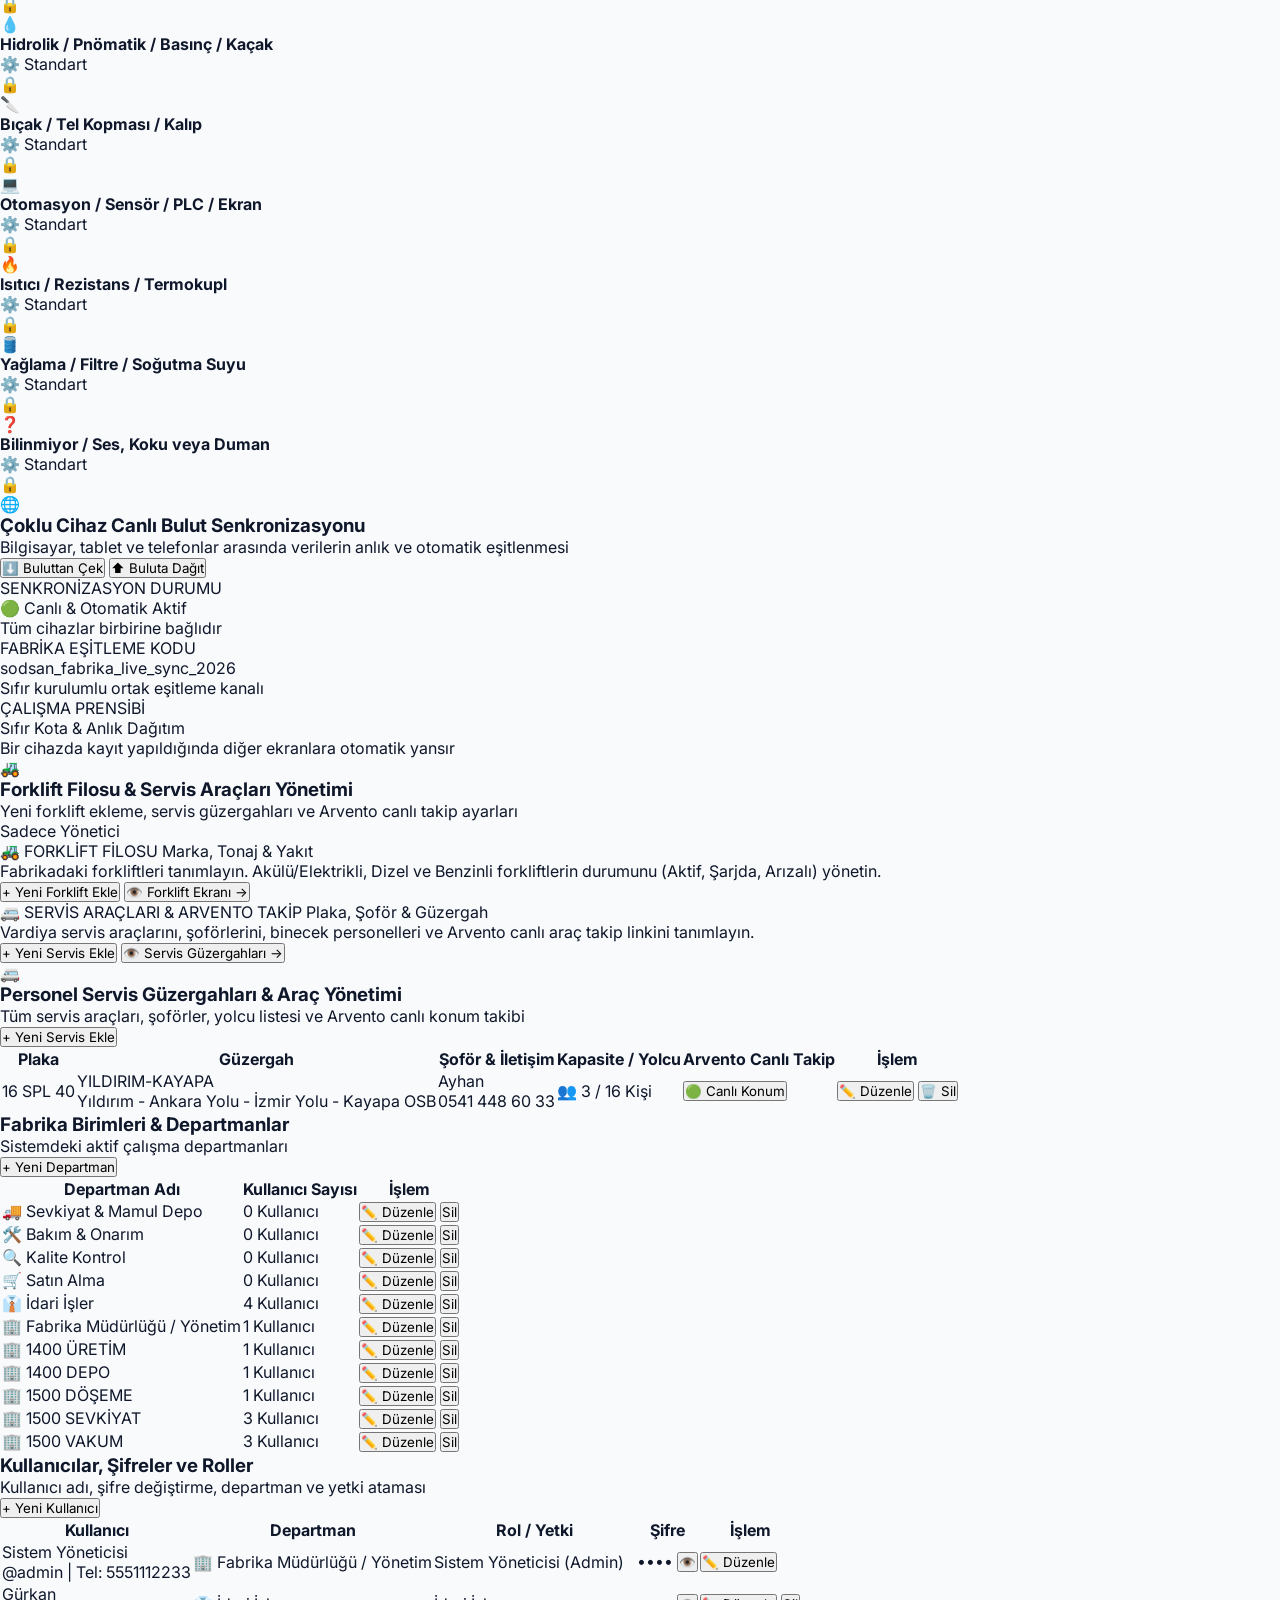
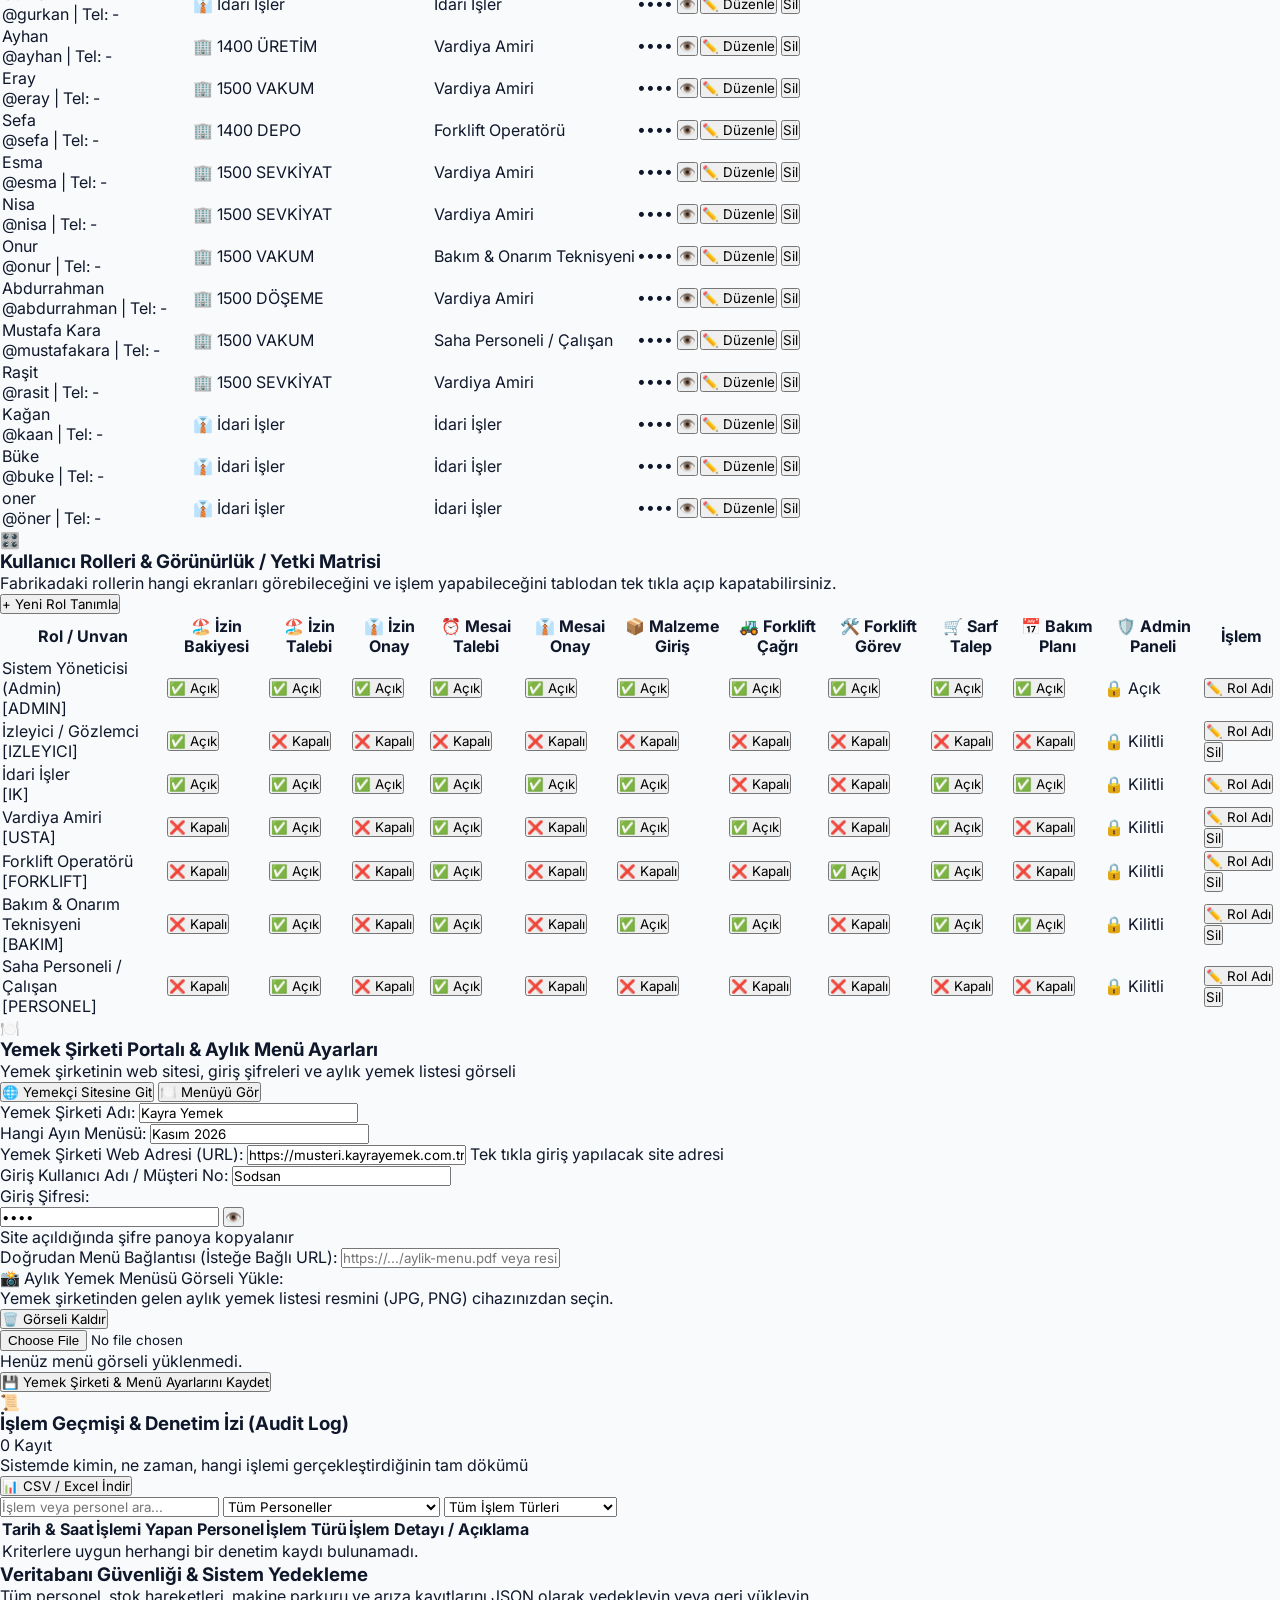
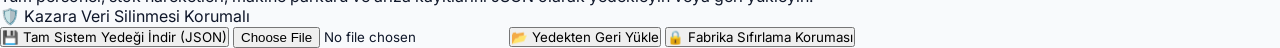
==== commit 6ecab302: "feat(calendar): update shipment plan fields to vehicle/loading, company, loading zone (v9.7/v77)" ====
--- a/sodsan-fabrika-portal/index.html
+++ b/sodsan-fabrika-portal/index.html
@@ -418,6 +418,9 @@
                 <button id="btn-add-calendar-event" class="bg-emerald-600 hover:bg-emerald-500 text-white text-xs font-black px-2.5 sm:px-3 py-1.5 rounded-lg shadow-sm transition flex items-center gap-1 cursor-pointer">
                   <span>+</span> <span>Plan/Bakım Ekle</span>
                 </button>
+                <button id="btn-add-shipment-event" class="bg-blue-600 hover:bg-blue-500 text-white text-xs font-black px-2.5 sm:px-3 py-1.5 rounded-lg shadow-sm transition flex items-center gap-1 cursor-pointer" title="Hızlı Sevkiyat Planı Ekle">
+                  <span>🚚</span> <span>Sevkiyat Ekle</span>
+                </button>
               </div>
             </div>
 
@@ -2366,22 +2369,22 @@
   </div>
 
 
-  <!-- MODAL 5: Takvim Etkinliği / Makine Bakımı Ekle -->
+  <!-- MODAL 5: Takvim Etkinliği / Makine Bakımı / Sevkiyat Ekle -->
   <div id="modal-add-event" class="modal-backdrop">
-    <div class="modal-card p-5">
-      <div class="flex items-center justify-between border-b border-slate-100 pb-3 mb-4">
-        <h3 class="text-base font-extrabold text-slate-900">📅 Takvime Plan / Bakım Ekle</h3>
-        <button data-close-modal class="text-slate-400 hover:text-slate-600 font-bold text-lg">✕</button>
-      </div>
-      <form id="form-add-event" class="space-y-3">
+    <div class="modal-card p-5 max-w-lg">
+      <div class="flex items-center justify-between border-b border-slate-100 dark:border-slate-800 pb-3 mb-4">
+        <h3 class="text-base font-extrabold text-slate-900 dark:text-white" id="modal-add-event-title">📅 Takvime Plan / Bakım Ekle</h3>
+        <button data-close-modal class="text-slate-400 hover:text-slate-600 dark:hover:text-slate-200 font-bold text-lg">✕</button>
+      </div>
+      <form id="form-add-event" class="space-y-3.5">
         <div class="grid grid-cols-2 gap-3">
           <div>
-            <label class="text-xs font-bold text-slate-700 block mb-1">Tarih:</label>
-            <input type="date" id="event-date" required class="w-full text-xs border border-slate-200 rounded-lg p-2 font-bold">
-          </div>
-          <div>
-            <label class="text-xs font-bold text-slate-700 block mb-1">Plan Türü:</label>
-            <select id="event-type" class="w-full text-xs bg-slate-50 border border-slate-200 rounded-lg p-2 font-semibold">
+            <label class="text-xs font-bold text-slate-700 dark:text-slate-300 block mb-1">Tarih:</label>
+            <input type="date" id="event-date" required class="w-full text-xs border border-slate-200 dark:border-slate-700 rounded-lg p-2 font-bold bg-white dark:bg-slate-800 text-slate-800 dark:text-slate-100 outline-none">
+          </div>
+          <div>
+            <label class="text-xs font-bold text-slate-700 dark:text-slate-300 block mb-1">Plan Türü:</label>
+            <select id="event-type" class="w-full text-xs bg-slate-50 dark:bg-slate-800 border border-slate-200 dark:border-slate-700 rounded-lg p-2 font-semibold text-slate-800 dark:text-slate-100 outline-none">
               <option value="MAKINABAKIM">🛠️ Makine Periyodik Bakımı</option>
               <option value="SEVKIYAT">🚚 Sevkiyat / Tır Randevusu</option>
               <option value="EGITIM">🎓 Personel Eğitimi / İSG</option>
@@ -2393,23 +2396,42 @@
         </div>
 
         <div>
-          <label class="text-xs font-bold text-slate-700 block mb-1">Makine Adı / Başlık:</label>
-          <input type="text" id="event-title" required placeholder="Örn: CNC Sünger Kesim 500 Saat Yağ Bakımı" class="w-full text-xs border border-slate-200 rounded-lg p-2 font-bold">
-        </div>
-
-        <div>
-          <label class="text-xs font-bold text-slate-700 block mb-1">Sorumlu Kişi / Ekip:</label>
-          <input type="text" id="event-responsible" placeholder="Örn: Kemal Usta (Bakım Ekibi)" class="w-full text-xs border border-slate-200 rounded-lg p-2">
-        </div>
-
-        <div>
-          <label class="text-xs font-bold text-slate-700 block mb-1">Bakım / Plan Detayları:</label>
-          <textarea id="event-notes" rows="2" placeholder="Örn: Filtreler değişecek, eksen boşlukları ayarlanacak..." class="w-full text-xs border border-slate-200 rounded-lg p-2"></textarea>
-        </div>
-
-        <div class="pt-2 flex justify-end gap-2">
-          <button type="button" data-close-modal class="text-xs font-bold text-slate-500 py-2 px-3 rounded-lg hover:bg-slate-100">İptal</button>
-          <button type="submit" class="bg-blue-600 hover:bg-blue-700 text-white font-bold text-xs py-2 px-5 rounded-lg shadow-sm">Takvime Ekle</button>
+          <label class="text-xs font-bold text-slate-700 dark:text-slate-300 block mb-1" id="lbl-event-title">Makine Adı / Başlık:</label>
+          <input type="text" id="event-title" required placeholder="Örn: CNC Sünger Kesim 500 Saat Yağ Bakımı" class="w-full text-xs border border-slate-200 dark:border-slate-700 rounded-lg p-2.5 font-bold bg-white dark:bg-slate-800 text-slate-800 dark:text-slate-100 outline-none">
+          <!-- Sevkiyat İçin Hızlı Yükleme Şekli Çipleri -->
+          <div id="shipment-chips-loading-type" class="hidden flex flex-wrap items-center gap-1.5 mt-1.5">
+            <span class="text-[10px] text-slate-400 font-bold">Hızlı Seçim:</span>
+            <button type="button" class="btn-ship-type-chip text-[10px] bg-slate-100 dark:bg-slate-800 hover:bg-blue-100 dark:hover:bg-blue-900 text-slate-700 dark:text-slate-200 font-bold px-2 py-0.5 rounded cursor-pointer transition">Tır Konteyner</button>
+            <button type="button" class="btn-ship-type-chip text-[10px] bg-slate-100 dark:bg-slate-800 hover:bg-blue-100 dark:hover:bg-blue-900 text-slate-700 dark:text-slate-200 font-bold px-2 py-0.5 rounded cursor-pointer transition">Kamyon</button>
+            <button type="button" class="btn-ship-type-chip text-[10px] bg-slate-100 dark:bg-slate-800 hover:bg-blue-100 dark:hover:bg-blue-900 text-slate-700 dark:text-slate-200 font-bold px-2 py-0.5 rounded cursor-pointer transition">Panelvan / Kamyonet</button>
+            <button type="button" class="btn-ship-type-chip text-[10px] bg-slate-100 dark:bg-slate-800 hover:bg-blue-100 dark:hover:bg-blue-900 text-slate-700 dark:text-slate-200 font-bold px-2 py-0.5 rounded cursor-pointer transition">Açık Kasa</button>
+          </div>
+        </div>
+
+        <div>
+          <label class="text-xs font-bold text-slate-700 dark:text-slate-300 block mb-1" id="lbl-event-responsible">Sorumlu Kişi / Ekip:</label>
+          <input type="text" id="event-responsible" list="datalist-calendar-companies" placeholder="Örn: Kemal Usta (Bakım Ekibi)" class="w-full text-xs border border-slate-200 dark:border-slate-700 rounded-lg p-2.5 bg-white dark:bg-slate-800 text-slate-800 dark:text-slate-100 outline-none">
+          <datalist id="datalist-calendar-companies"></datalist>
+        </div>
+
+        <div>
+          <label class="text-xs font-bold text-slate-700 dark:text-slate-300 block mb-1" id="lbl-event-notes">Bakım / Plan Detayları:</label>
+          <textarea id="event-notes" rows="2" placeholder="Örn: Filtreler değişecek, eksen boşlukları ayarlanacak..." class="w-full text-xs border border-slate-200 dark:border-slate-700 rounded-lg p-2.5 bg-white dark:bg-slate-800 text-slate-800 dark:text-slate-100 outline-none"></textarea>
+          <!-- Sevkiyat İçin Hızlı Yükleme Bölgesi Çipleri -->
+          <div id="shipment-chips-loading-zone" class="hidden flex flex-wrap items-center gap-1.5 mt-1.5">
+            <span class="text-[10px] text-slate-400 font-bold">Hızlı Bölge:</span>
+            <button type="button" class="btn-ship-zone-chip text-[10px] bg-slate-100 dark:bg-slate-800 hover:bg-amber-100 dark:hover:bg-amber-900 text-slate-700 dark:text-slate-200 font-bold px-2 py-0.5 rounded cursor-pointer transition">1400 Sevkiyat Rampası</button>
+            <button type="button" class="btn-ship-zone-chip text-[10px] bg-slate-100 dark:bg-slate-800 hover:bg-amber-100 dark:hover:bg-amber-900 text-slate-700 dark:text-slate-200 font-bold px-2 py-0.5 rounded cursor-pointer transition">1500 Sevkiyat</button>
+            <button type="button" class="btn-ship-zone-chip text-[10px] bg-slate-100 dark:bg-slate-800 hover:bg-amber-100 dark:hover:bg-amber-900 text-slate-700 dark:text-slate-200 font-bold px-2 py-0.5 rounded cursor-pointer transition">Ana Mamul Depo</button>
+            <button type="button" class="btn-ship-zone-chip text-[10px] bg-slate-100 dark:bg-slate-800 hover:bg-amber-100 dark:hover:bg-amber-900 text-slate-700 dark:text-slate-200 font-bold px-2 py-0.5 rounded cursor-pointer transition">Açık Saha</button>
+          </div>
+        </div>
+
+        <div class="pt-2 flex justify-end gap-2 border-t border-slate-100 dark:border-slate-800">
+          <button type="button" data-close-modal class="text-xs font-bold text-slate-500 py-2 px-3 rounded-lg hover:bg-slate-100 dark:hover:bg-slate-800 cursor-pointer">İptal</button>
+          <button type="submit" id="btn-submit-calendar-event" class="bg-blue-600 hover:bg-blue-700 text-white font-bold text-xs py-2 px-5 rounded-lg shadow-sm transition flex items-center gap-1 cursor-pointer">
+            <span>💾</span> <span>Takvime Ekle</span>
+          </button>
         </div>
       </form>
     </div>
@@ -3276,39 +3298,44 @@
         <!-- JS tarafından doldurulur -->
       </div>
 
-      <div class="pt-3 border-t border-slate-100 flex items-center justify-between gap-2 flex-wrap">
-        <button id="btn-modal-day-add-event" class="bg-blue-600 hover:bg-blue-700 text-white text-xs font-bold py-1.5 px-3 rounded-lg shadow-sm transition flex items-center gap-1">
-          <span>+</span> <span>Bu Güne Plan / Sevkiyat / Bakım Ekle</span>
-        </button>
-        <button type="button" data-close-modal class="text-xs font-bold text-slate-500 py-1.5 px-3 rounded-lg hover:bg-slate-100">Kapat</button>
+      <div class="pt-3 border-t border-slate-100 dark:border-slate-800 flex items-center justify-between gap-2 flex-wrap">
+        <div class="flex items-center gap-2 flex-wrap">
+          <button id="btn-modal-day-add-event" class="bg-blue-600 hover:bg-blue-700 text-white text-xs font-bold py-1.5 px-3 rounded-lg shadow-sm transition flex items-center gap-1 cursor-pointer">
+            <span>+</span> <span>Plan / Bakım Ekle</span>
+          </button>
+          <button id="btn-modal-day-add-shipment" class="bg-indigo-600 hover:bg-indigo-700 text-white text-xs font-bold py-1.5 px-3 rounded-lg shadow-sm transition flex items-center gap-1 cursor-pointer" title="Seçili güne sevkiyat planı ekle">
+            <span>🚚</span> <span>Sevkiyat Planı Ekle</span>
+          </button>
+        </div>
+        <button type="button" data-close-modal class="text-xs font-bold text-slate-500 py-1.5 px-3 rounded-lg hover:bg-slate-100 dark:hover:bg-slate-800 cursor-pointer">Kapat</button>
       </div>
     </div>
   </div>
 
   <!-- MODAL: Takvim Etkinliği Düzenle (Yetkili Kişi) -->
   <div id="modal-edit-calendar-event" class="modal-backdrop">
-    <div class="modal-card p-5">
-      <div class="flex items-center justify-between border-b border-slate-100 pb-3 mb-4">
-        <div>
-          <h3 class="text-base font-extrabold text-slate-900">✏️ Takvim Planını Düzenle</h3>
-          <p class="text-xs text-slate-500">Yetkili kullanıcı olarak bakım veya sevkiyat kaydını güncelleyin.</p>
-        </div>
-        <button data-close-modal class="text-slate-400 hover:text-slate-600 font-bold text-lg">✕</button>
-      </div>
-      <form id="form-edit-calendar-event" class="space-y-3">
+    <div class="modal-card p-5 max-w-lg">
+      <div class="flex items-center justify-between border-b border-slate-100 dark:border-slate-800 pb-3 mb-4">
+        <div>
+          <h3 class="text-base font-extrabold text-slate-900 dark:text-white" id="modal-edit-event-title">✏️ Takvim Planını Düzenle</h3>
+          <p class="text-xs text-slate-500" id="modal-edit-event-subtitle">Yetkili kullanıcı olarak bakım veya sevkiyat kaydını güncelleyin.</p>
+        </div>
+        <button data-close-modal class="text-slate-400 hover:text-slate-600 dark:hover:text-slate-200 font-bold text-lg">✕</button>
+      </div>
+      <form id="form-edit-calendar-event" class="space-y-3.5">
         <input type="hidden" id="edit-event-id">
         <div>
-          <label class="text-xs font-bold text-slate-700 block mb-1">Tarih:</label>
-          <input type="date" id="edit-event-date" required class="w-full text-xs border border-slate-200 rounded-lg p-2 font-bold">
-        </div>
-        <div>
-          <label class="text-xs font-bold text-slate-700 block mb-1">Plan / Olay Başlığı:</label>
-          <input type="text" id="edit-event-title" required class="w-full text-xs border border-slate-200 rounded-lg p-2 font-bold text-slate-900">
+          <label class="text-xs font-bold text-slate-700 dark:text-slate-300 block mb-1">Tarih:</label>
+          <input type="date" id="edit-event-date" required class="w-full text-xs border border-slate-200 dark:border-slate-700 rounded-lg p-2 font-bold bg-white dark:bg-slate-800 text-slate-800 dark:text-slate-100 outline-none">
+        </div>
+        <div>
+          <label class="text-xs font-bold text-slate-700 dark:text-slate-300 block mb-1" id="lbl-edit-event-title">Plan / Olay Başlığı:</label>
+          <input type="text" id="edit-event-title" required class="w-full text-xs border border-slate-200 dark:border-slate-700 rounded-lg p-2.5 font-bold text-slate-900 dark:text-slate-100 bg-white dark:bg-slate-800 outline-none">
         </div>
         <div class="grid grid-cols-2 gap-3">
           <div>
-            <label class="text-xs font-bold text-slate-700 block mb-1">Tür / Kategori:</label>
-            <select id="edit-event-type" class="w-full text-xs bg-slate-50 border border-slate-200 rounded-lg p-2 font-semibold">
+            <label class="text-xs font-bold text-slate-700 dark:text-slate-300 block mb-1">Tür / Kategori:</label>
+            <select id="edit-event-type" class="w-full text-xs bg-slate-50 dark:bg-slate-800 border border-slate-200 dark:border-slate-700 rounded-lg p-2 font-semibold text-slate-800 dark:text-slate-100 outline-none">
               <option value="MAKINABAKIM">🛠️ Makine Bakımı</option>
               <option value="SEVKIYAT">🚚 Sevkiyat</option>
               <option value="EGITIM">🎓 Personel Eğitimi / İSG</option>
@@ -3318,8 +3345,8 @@
             </select>
           </div>
           <div>
-            <label class="text-xs font-bold text-slate-700 block mb-1">Durum:</label>
-            <select id="edit-event-status" class="w-full text-xs bg-slate-50 border border-slate-200 rounded-lg p-2 font-semibold">
+            <label class="text-xs font-bold text-slate-700 dark:text-slate-300 block mb-1">Durum:</label>
+            <select id="edit-event-status" class="w-full text-xs bg-slate-50 dark:bg-slate-800 border border-slate-200 dark:border-slate-700 rounded-lg p-2 font-semibold text-slate-800 dark:text-slate-100 outline-none">
               <option value="Planlandı">Planlandı</option>
               <option value="Tamamlandı">Tamamlandı</option>
               <option value="Ertelendi">Ertelendi</option>
@@ -3328,14 +3355,19 @@
           </div>
         </div>
         <div>
-          <label class="text-xs font-bold text-slate-700 block mb-1">Sorumlu Kişi / Usta:</label>
-          <input type="text" id="edit-event-responsible" class="w-full text-xs border border-slate-200 rounded-lg p-2 font-medium">
-        </div>
-        <div>
-          <label class="text-xs font-bold text-slate-700 block mb-1">Açıklama / Notlar:</label>
-          <textarea id="edit-event-notes" rows="2" class="w-full text-xs border border-slate-200 rounded-lg p-2"></textarea>
-        </div>
-        <div class="pt-2 flex justify-end gap-2">
+          <label class="text-xs font-bold text-slate-700 dark:text-slate-300 block mb-1" id="lbl-edit-event-responsible">Sorumlu Kişi / Usta:</label>
+          <input type="text" id="edit-event-responsible" list="datalist-calendar-companies" class="w-full text-xs border border-slate-200 dark:border-slate-700 rounded-lg p-2.5 font-medium bg-white dark:bg-slate-800 text-slate-800 dark:text-slate-100 outline-none">
+        </div>
+        <div>
+          <label class="text-xs font-bold text-slate-700 dark:text-slate-300 block mb-1" id="lbl-edit-event-notes">Açıklama / Notlar:</label>
+          <textarea id="edit-event-notes" rows="2" class="w-full text-xs border border-slate-200 dark:border-slate-700 rounded-lg p-2.5 bg-white dark:bg-slate-800 text-slate-800 dark:text-slate-100 outline-none"></textarea>
+        </div>
+        <div class="pt-2 flex justify-end gap-2 border-t border-slate-100 dark:border-slate-800">
+          <button type="button" data-close-modal class="text-xs font-bold text-slate-500 py-2 px-3 rounded-lg hover:bg-slate-100 dark:hover:bg-slate-800 cursor-pointer">İptal</button>
+          <button type="submit" class="bg-blue-600 hover:bg-blue-700 text-white font-bold text-xs py-2 px-5 rounded-lg shadow-sm transition flex items-center gap-1 cursor-pointer">
+            <span>💾</span> <span>Değişiklikleri Kaydet</span>
+          </button>
+        </div>
           <button type="button" data-close-modal class="text-xs font-bold text-slate-500 py-2 px-3 rounded-lg hover:bg-slate-100">İptal</button>
           <button type="submit" class="bg-blue-600 hover:bg-blue-700 text-white font-bold text-xs py-2 px-5 rounded-lg shadow-sm">Değişiklikleri Kaydet</button>
         </div>
@@ -4323,7 +4355,7 @@
         }
       });
       window.addEventListener('load', () => {
-        navigator.serviceWorker.register('sw.js?v=76').then((reg) => {
+        navigator.serviceWorker.register('sw.js?v=77').then((reg) => {
           if (reg) reg.update();
         }).catch(err => {
           console.log('SW registration failed:', err);
@@ -4333,6 +4365,6 @@
   </script>
 
   <!-- ES Modül Girişi -->
-  <script type="module" src="js/app.js?v=9.6"></script>
+  <script type="module" src="js/app.js?v=9.7"></script>
 </body>
 </html>
--- a/sodsan-fabrika-portal/css/style.css
+++ b/sodsan-fabrika-portal/css/style.css
@@ -794,7 +794,9 @@
 body.portal-role-viewer #btn-import-backup,
 body.portal-role-viewer #file-import-backup,
 body.portal-role-viewer #btn-add-calendar-event,
+body.portal-role-viewer #btn-add-shipment-event,
 body.portal-role-viewer #btn-modal-day-add-event,
+body.portal-role-viewer #btn-modal-day-add-shipment,
 body.portal-role-viewer #btn-modal-add-plan,
 body.portal-role-viewer #btn-modal-add-breakdown,
 body.portal-role-viewer #btn-modal-add-shipment,
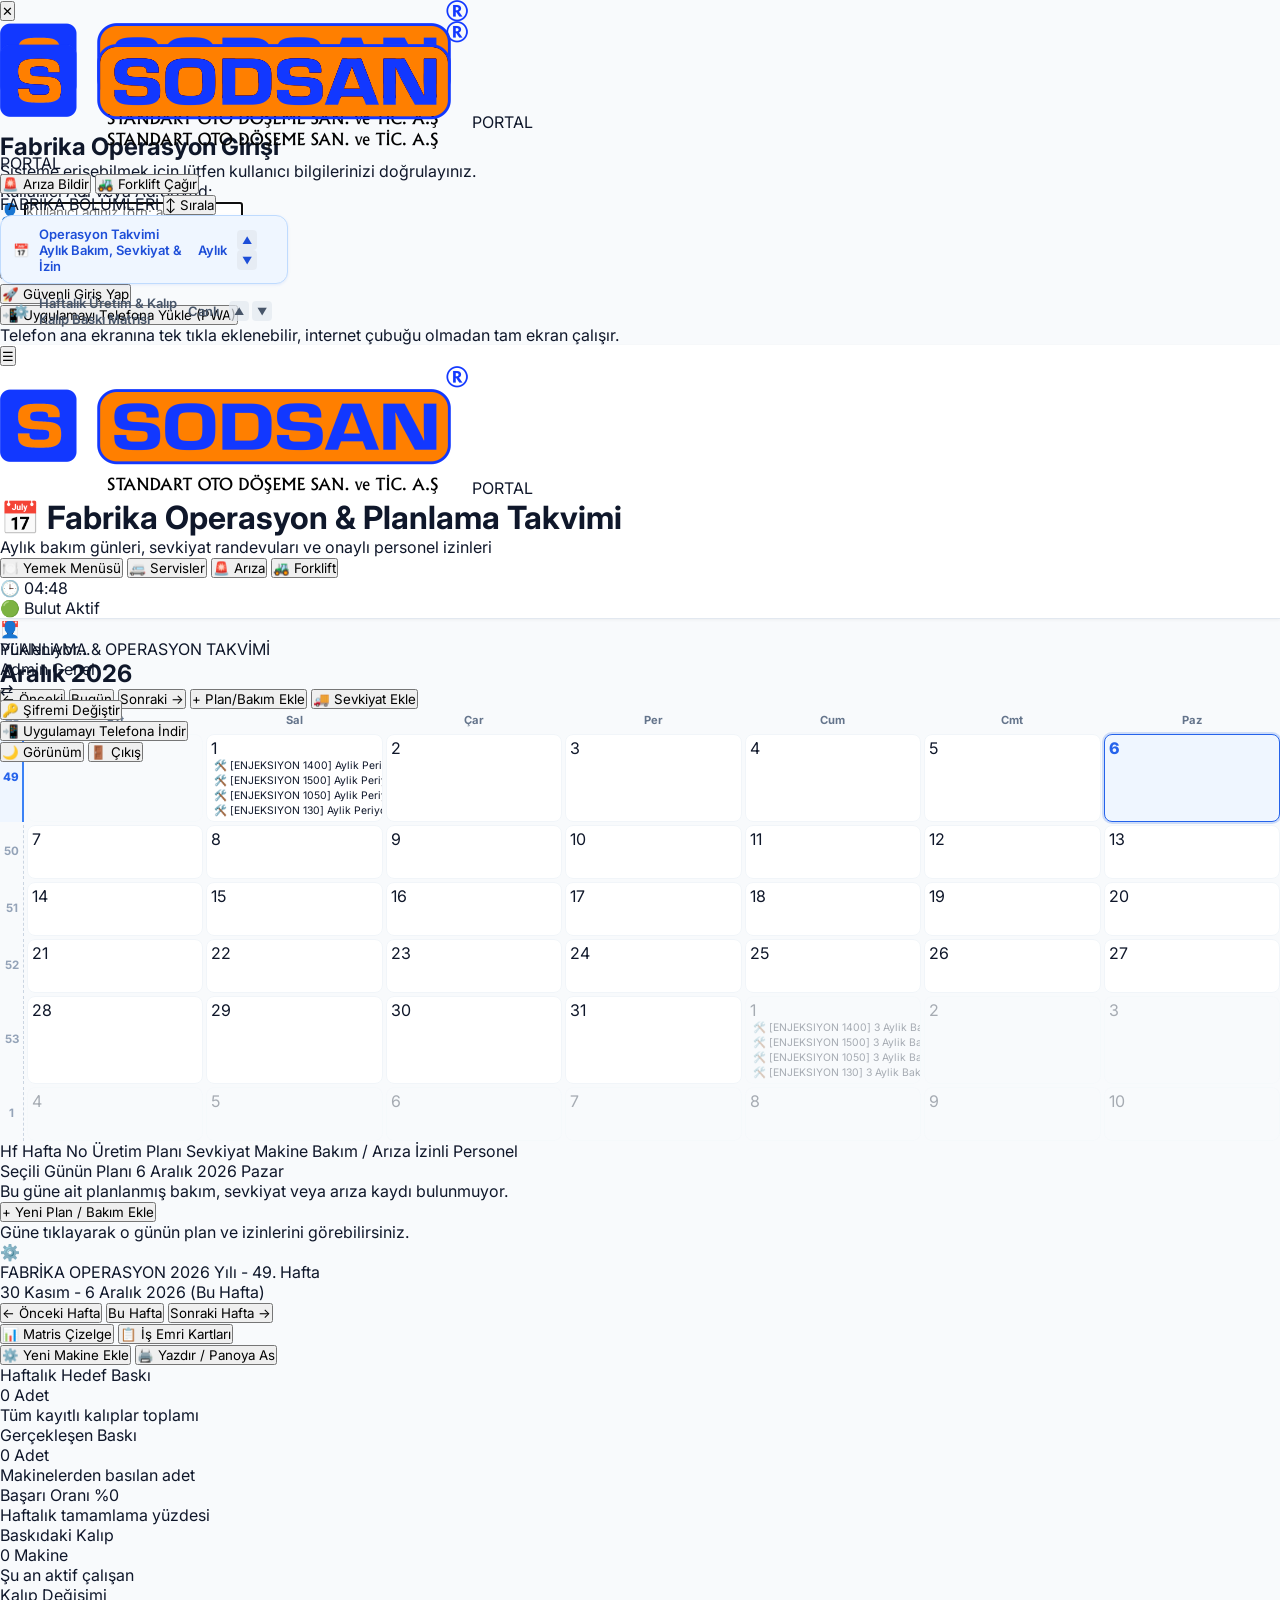
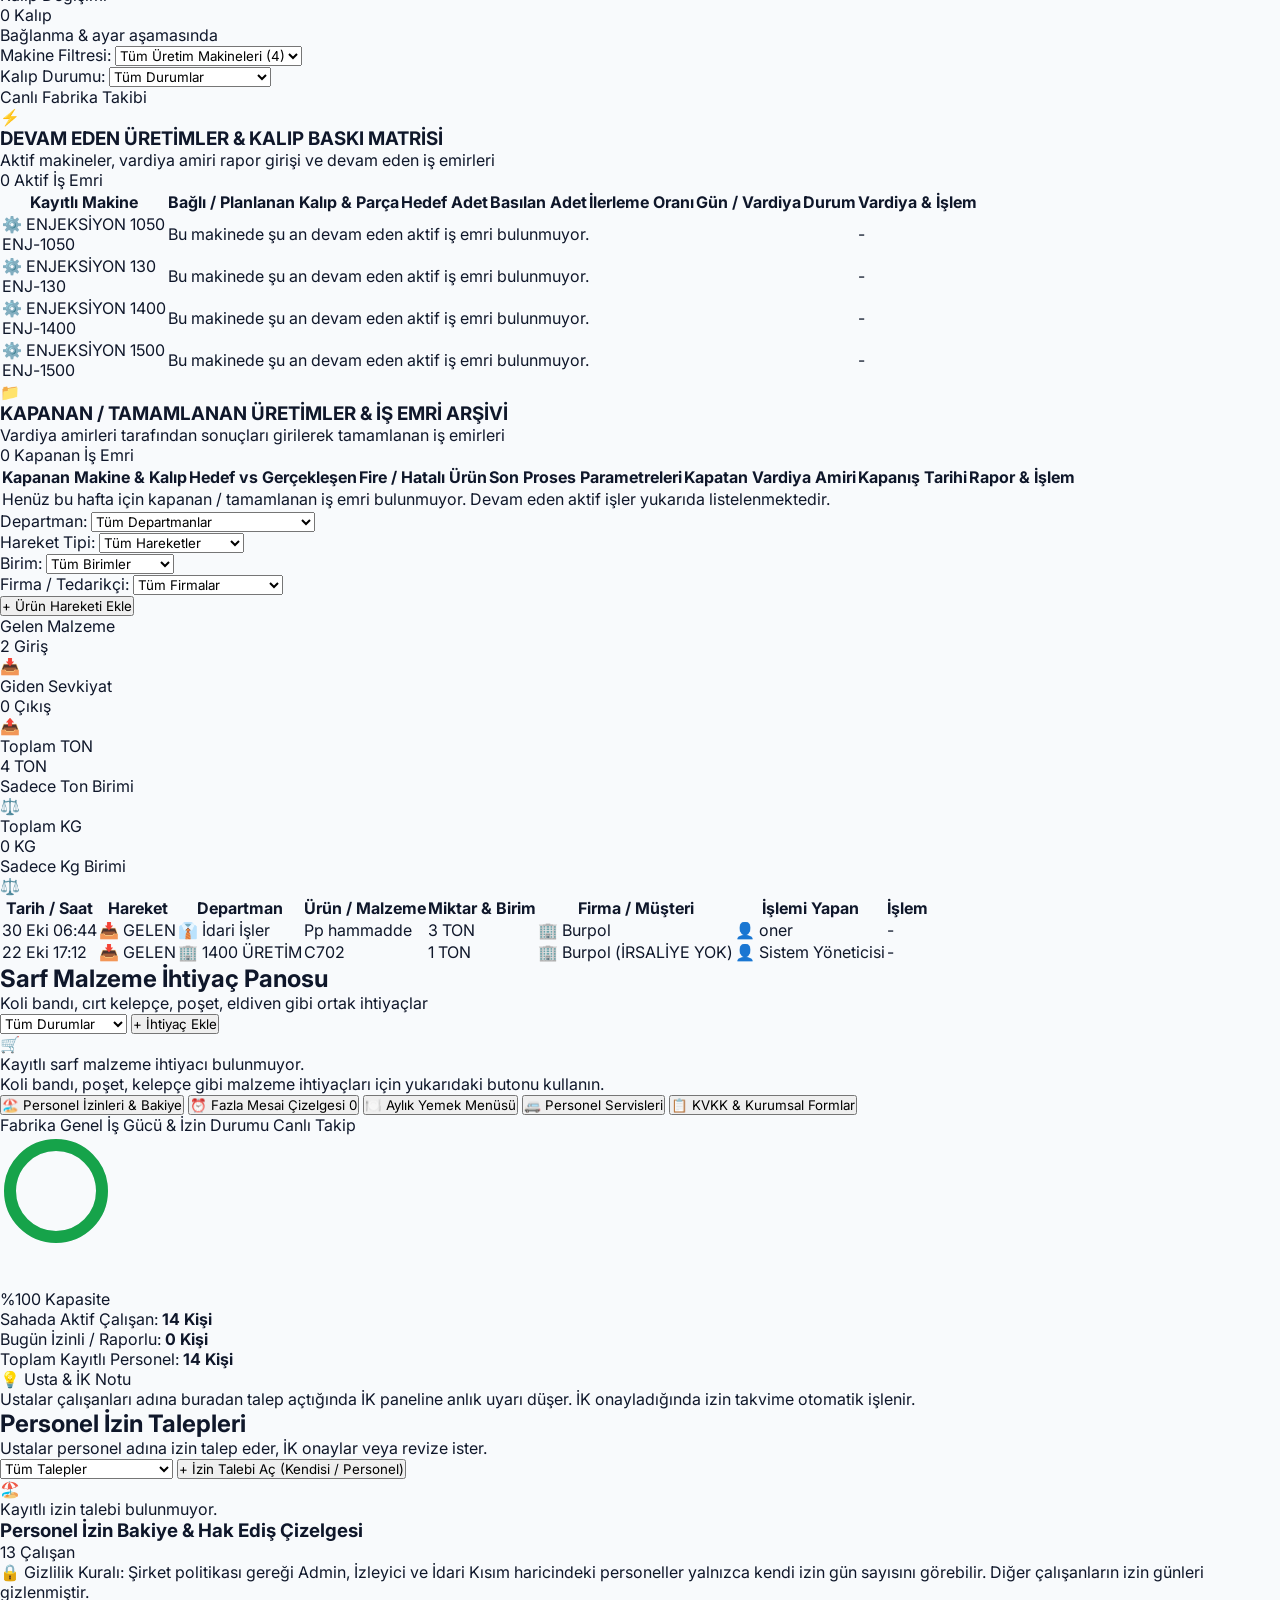
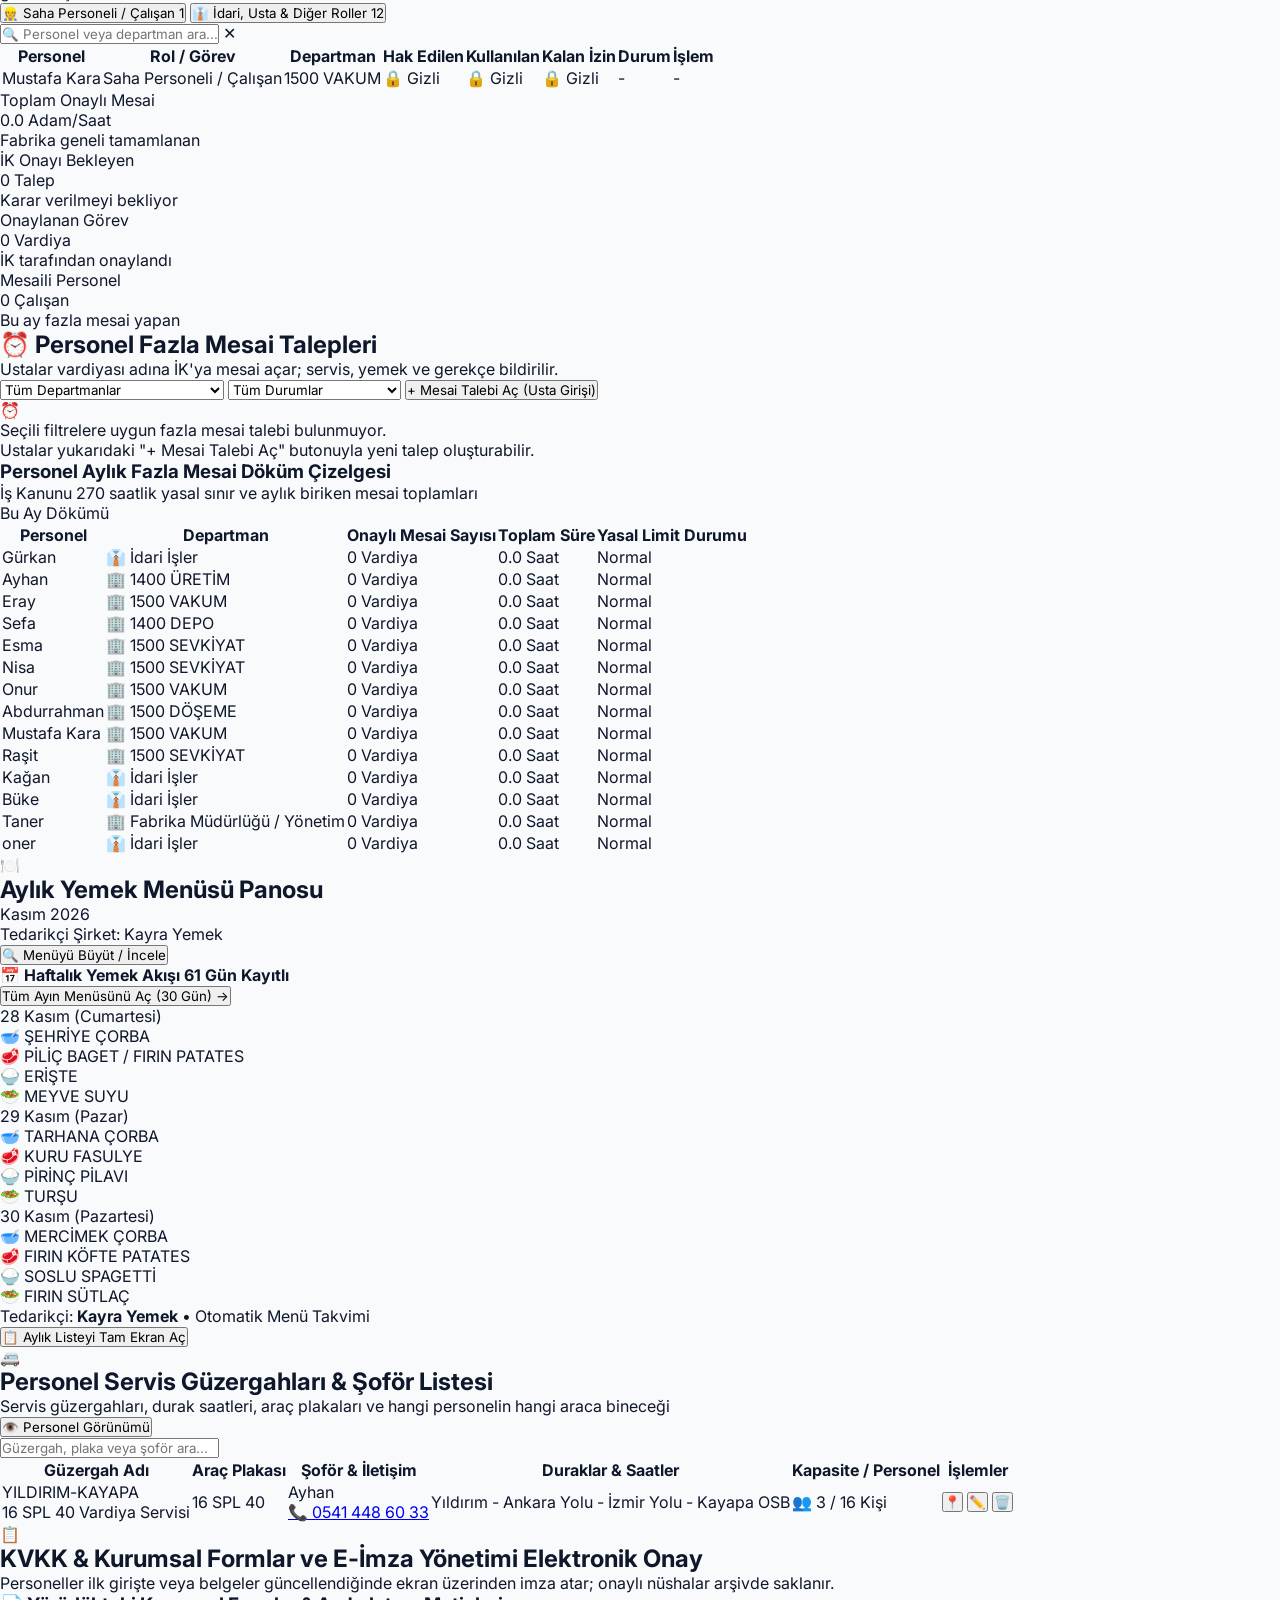
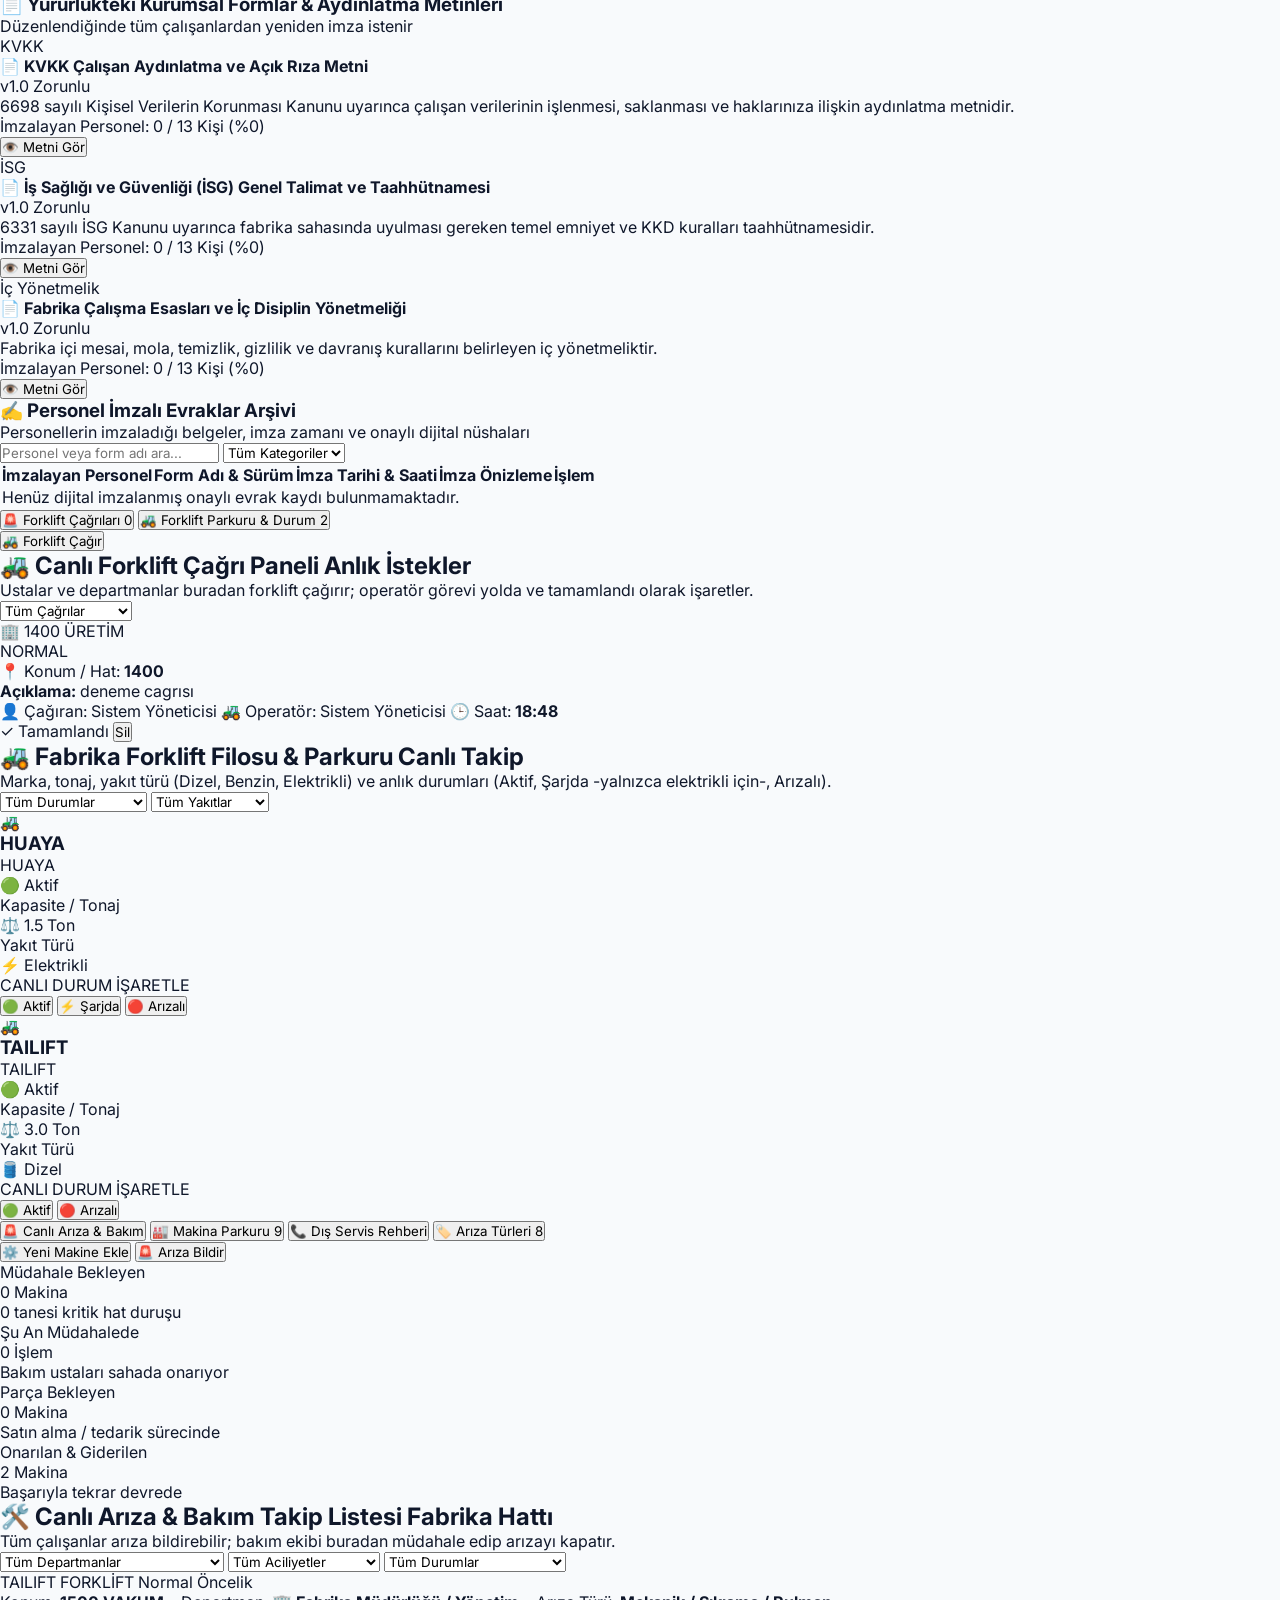
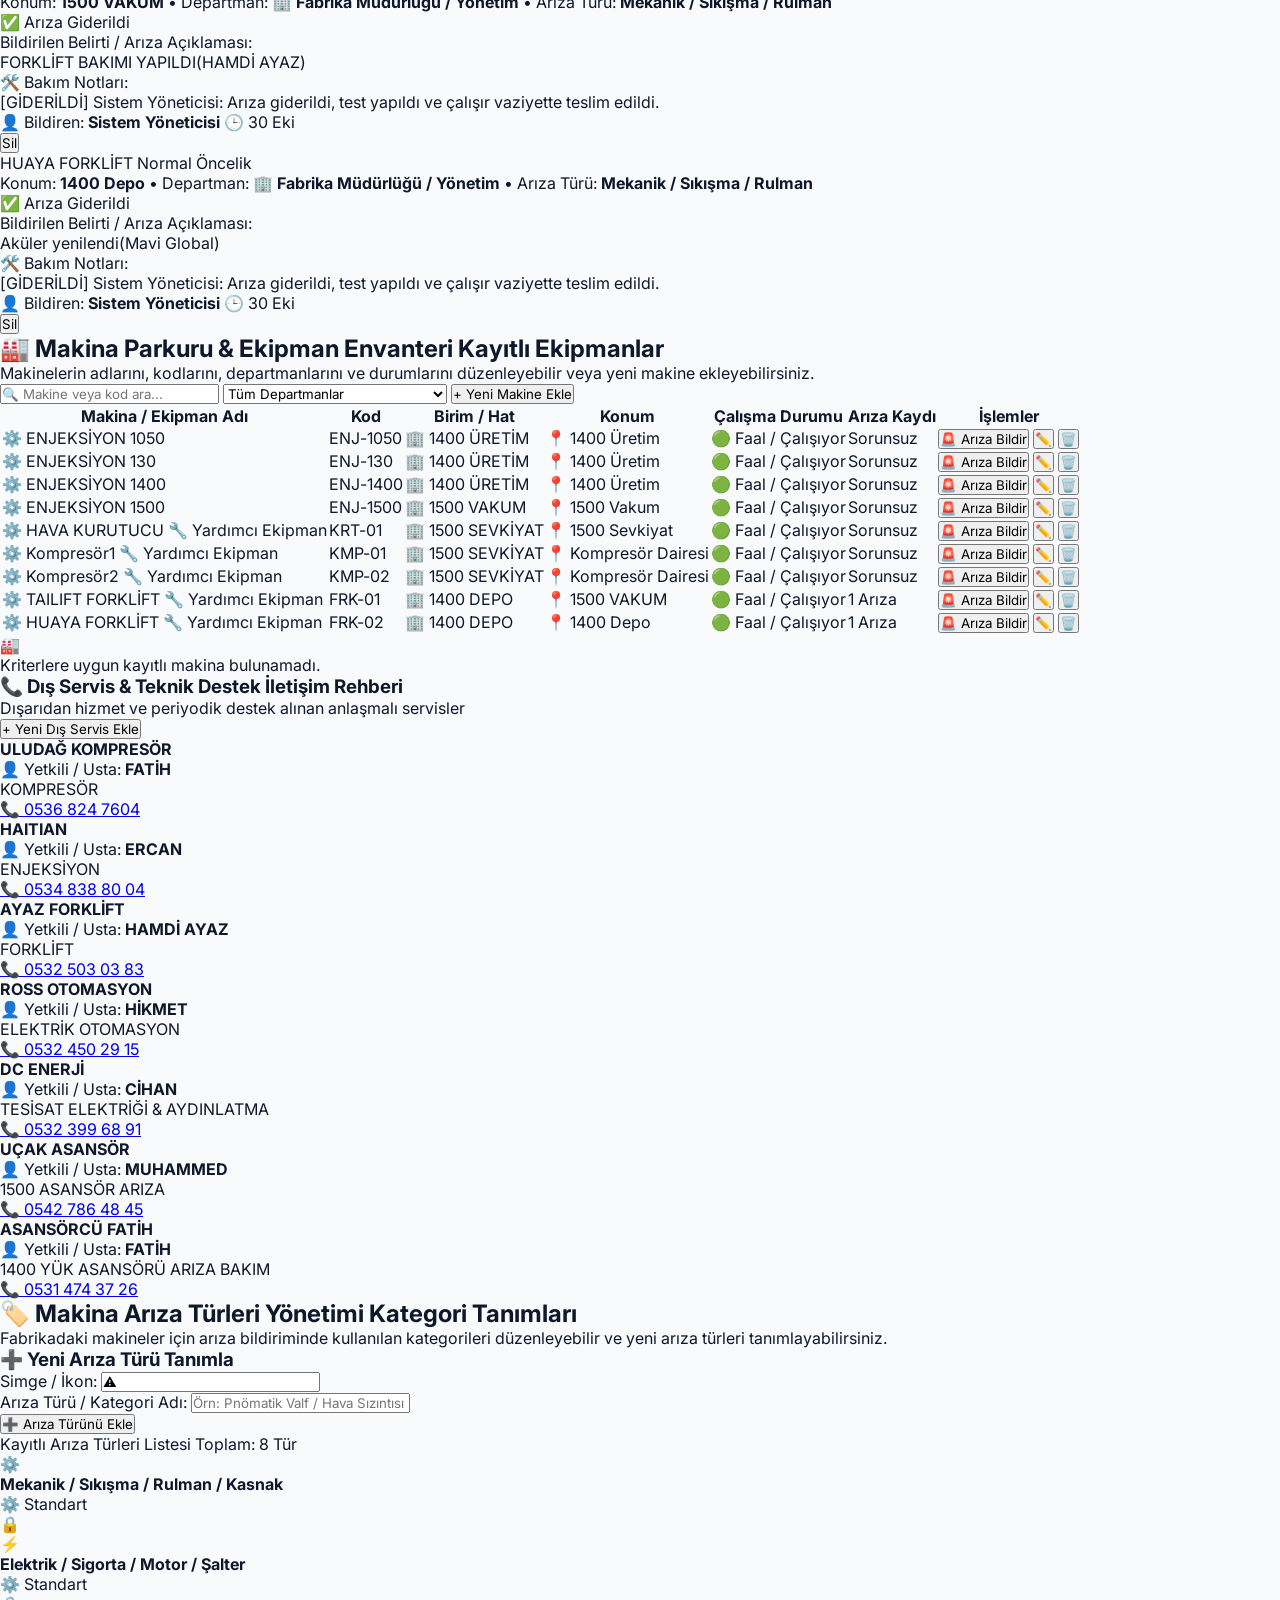
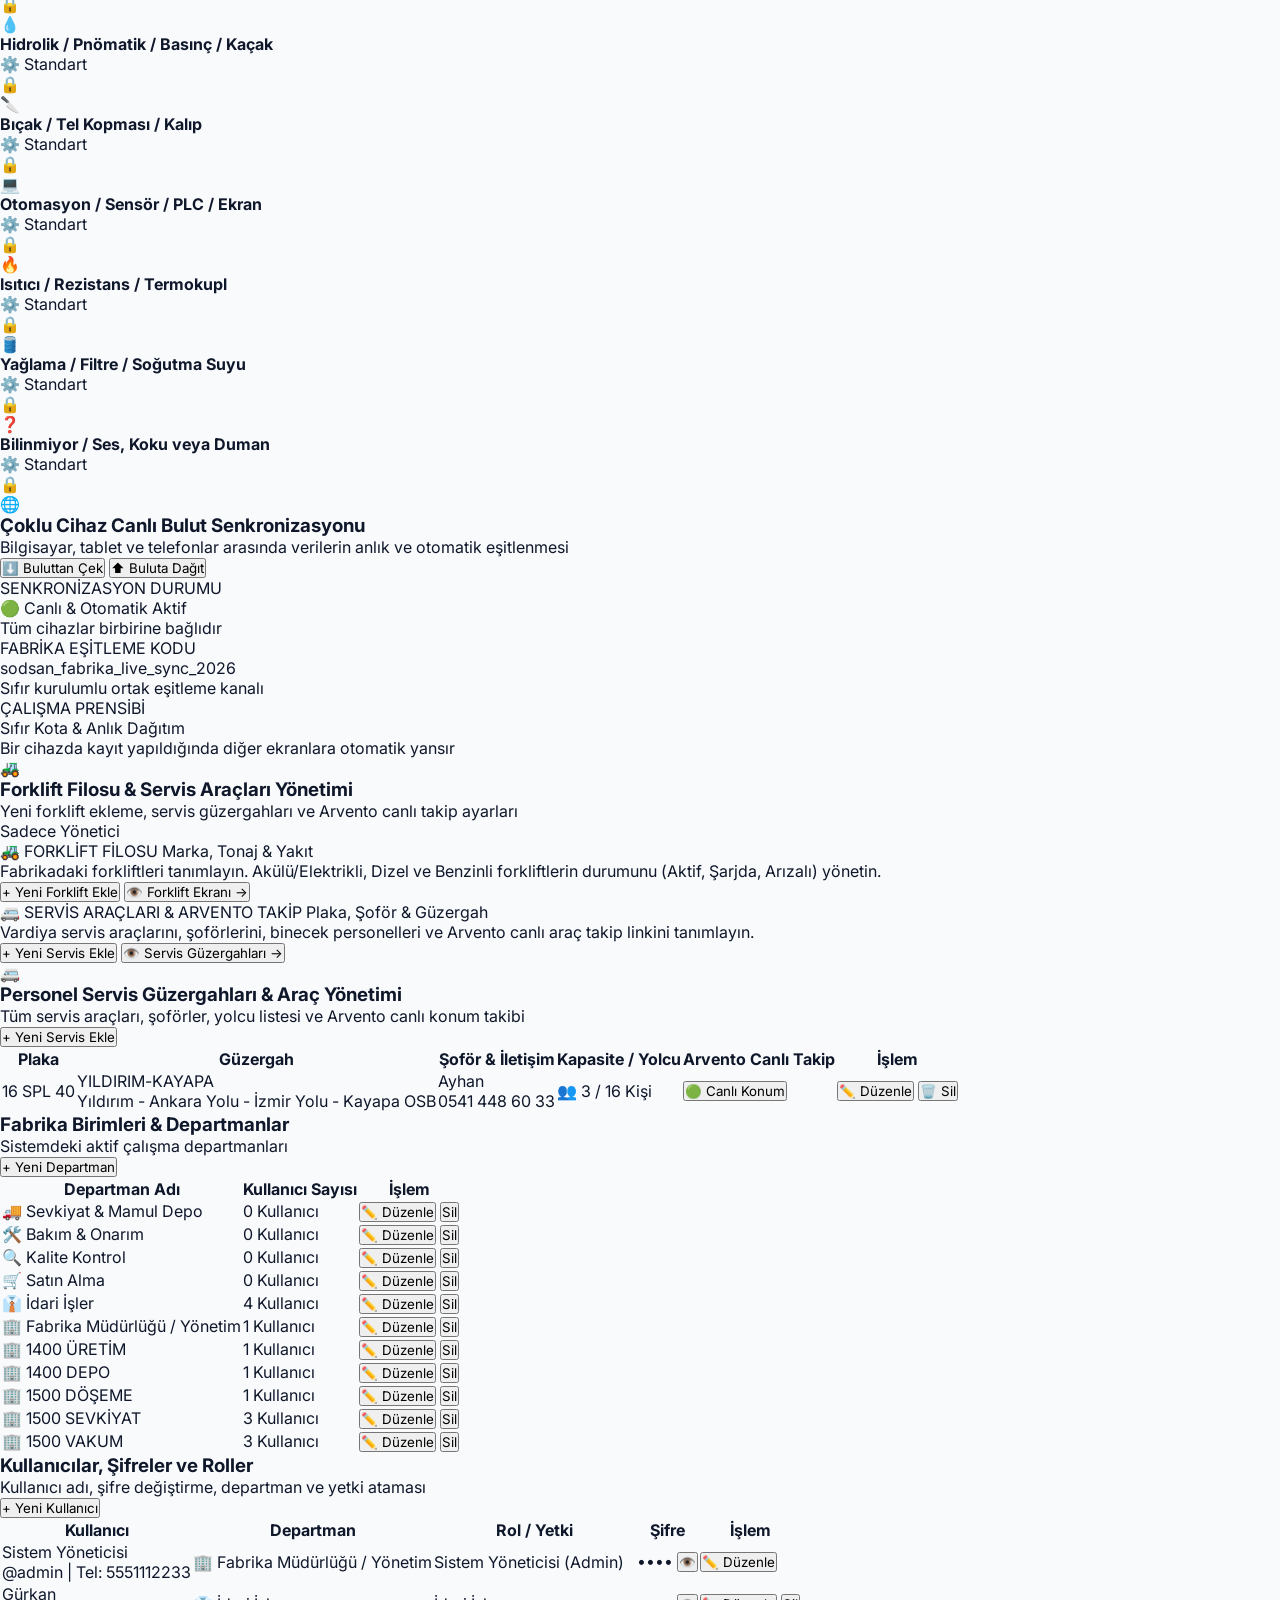
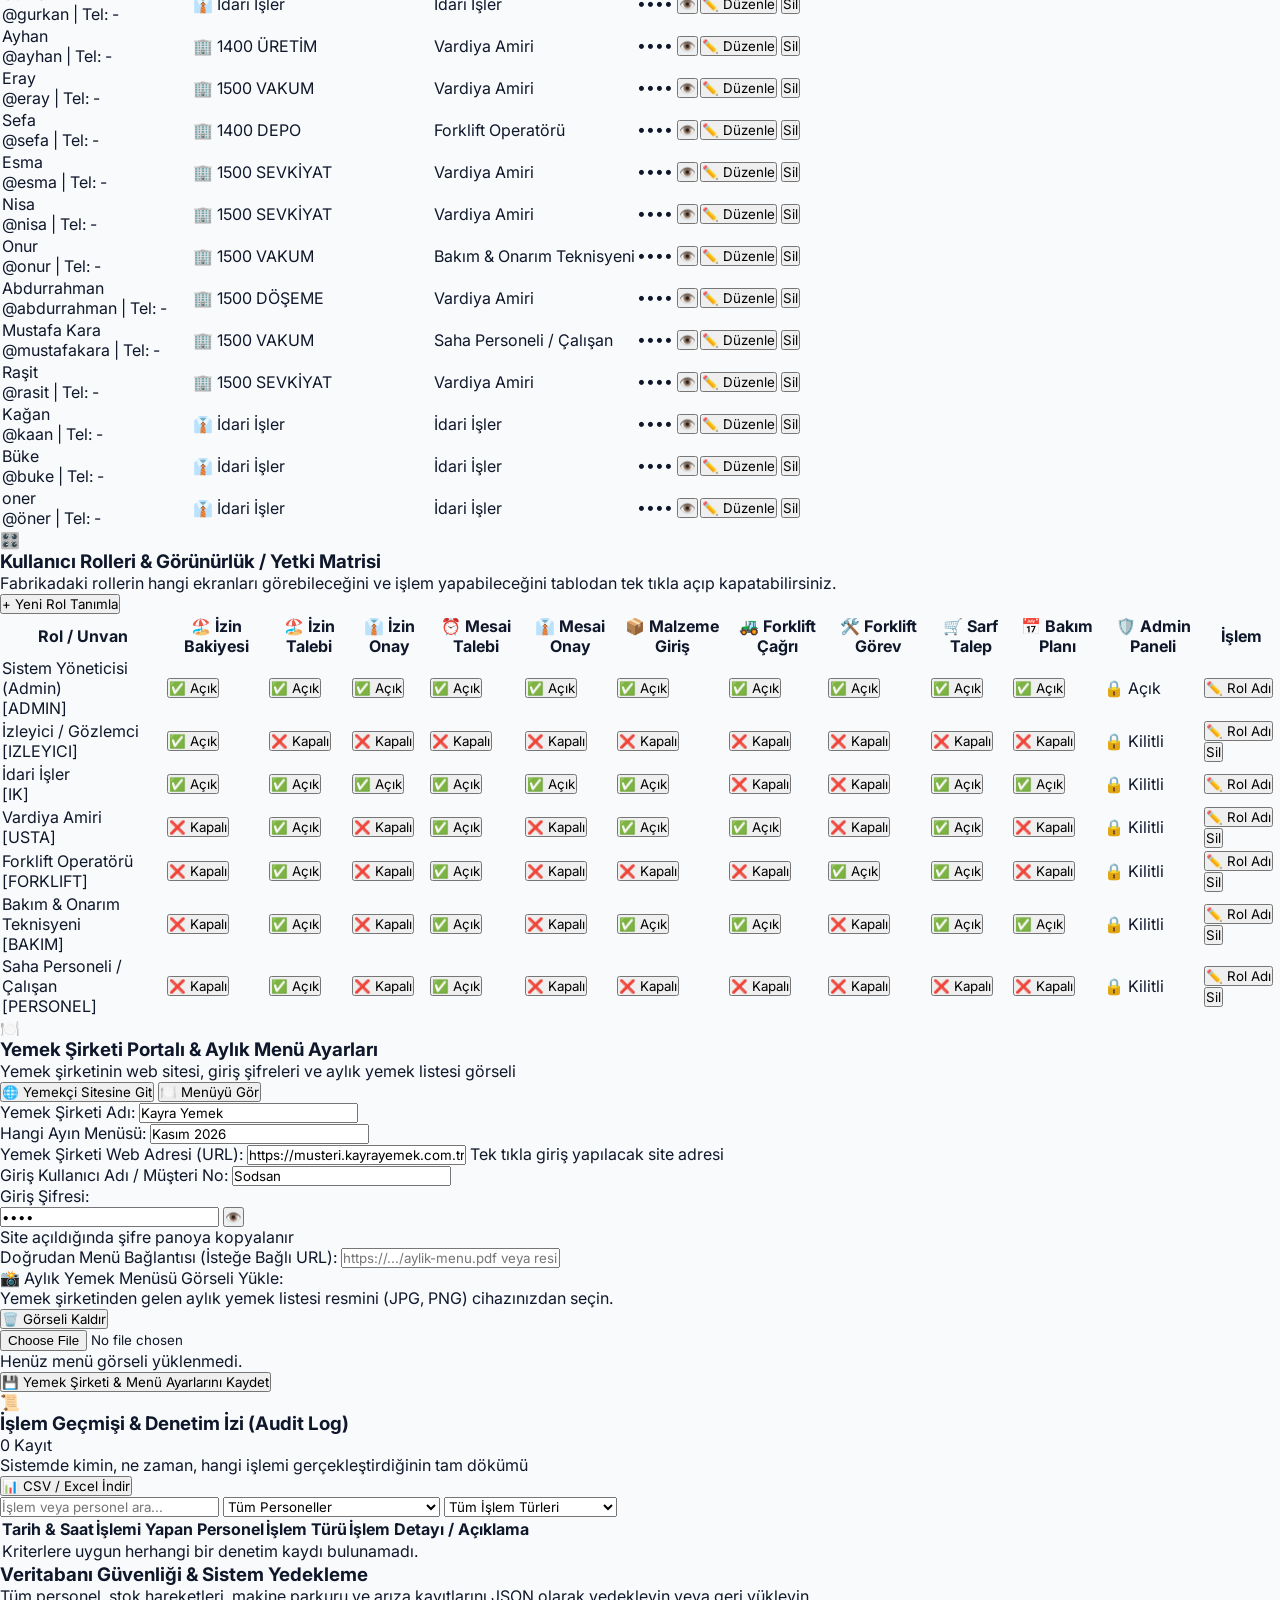
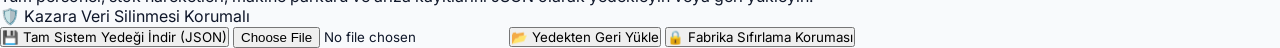
==== commit 6e3329c3: "feat(security): add self password change modal, smart weak-pin prompt and autocomplete new-password " ====
--- a/sodsan-fabrika-portal/index.html
+++ b/sodsan-fabrika-portal/index.html
@@ -89,7 +89,7 @@
           </div>
           <div class="relative">
             <span class="absolute left-3.5 top-1/2 -translate-y-1/2 text-slate-400 text-sm">🔒</span>
-            <input type="password" id="login-pin-input" required maxlength="30" placeholder="••••" autocomplete="current-password" class="w-full text-base sm:text-sm font-black tracking-widest bg-slate-50 dark:bg-slate-800 border border-slate-200 dark:border-slate-700 rounded-xl py-3 pl-10 pr-10 text-slate-800 dark:text-slate-100 focus:border-blue-500 focus:ring-1 focus:ring-blue-500 outline-none">
+            <input type="password" id="login-pin-input" required maxlength="30" placeholder="••••" autocomplete="new-password" class="w-full text-base sm:text-sm font-black tracking-widest bg-slate-50 dark:bg-slate-800 border border-slate-200 dark:border-slate-700 rounded-xl py-3 pl-10 pr-10 text-slate-800 dark:text-slate-100 focus:border-blue-500 focus:ring-1 focus:ring-blue-500 outline-none">
             <button type="button" id="btn-toggle-pin-visibility" class="absolute right-3 top-1/2 -translate-y-1/2 text-slate-400 hover:text-slate-600 dark:hover:text-slate-200 text-xs font-bold px-1 cursor-pointer" title="Şifreyi Göster/Gizle">
               👁️
             </button>
@@ -300,8 +300,11 @@
           <span id="switch-user-icon" class="text-xs text-slate-400">⇄</span>
         </div>
 
-        <!-- Alt Aksiyonlar: PWA Uygulama İndir, Tema Değiştir & Güvenli Çıkış -->
+        <!-- Alt Aksiyonlar: Şifre Değiştir, PWA Uygulama İndir, Tema Değiştir & Güvenli Çıkış -->
         <div class="space-y-2">
+          <button id="btn-open-change-password" type="button" class="w-full py-2 px-2.5 rounded-xl border border-slate-200 dark:border-slate-700 bg-white dark:bg-slate-900 hover:bg-slate-100 dark:hover:bg-slate-800 text-slate-700 dark:text-slate-200 text-xs font-bold transition flex items-center justify-center gap-1.5 cursor-pointer shadow-xs" title="Giriş Şifrenizi Değiştirin">
+            <span>🔑</span> <span>Şifremi Değiştir</span>
+          </button>
           <button id="btn-pwa-install-sidebar" type="button" class="btn-pwa-install-action w-full py-2 px-2.5 rounded-xl border border-blue-200 dark:border-blue-900/60 bg-blue-50/80 dark:bg-blue-950/50 hover:bg-blue-100 text-blue-700 dark:text-blue-300 text-xs font-bold transition flex items-center justify-center gap-1.5 cursor-pointer shadow-xs">
             <span>📲</span> <span>Uygulamayı Telefona İndir</span>
           </button>
@@ -3398,6 +3401,63 @@
   </div>
 
 
+  <!-- MODAL: Personel Şifre Değiştirme (Google İhlal Uyarılarını Kalıcı Önleme) -->
+  <div id="modal-change-password" class="modal-backdrop">
+    <div class="modal-card p-5 max-w-md">
+      <div class="flex items-center justify-between border-b border-slate-100 dark:border-slate-800 pb-3 mb-4">
+        <div>
+          <h3 class="text-base font-extrabold text-slate-900 dark:text-white flex items-center gap-1.5">
+            <span>🔑</span> <span>Şifremi Değiştir</span>
+          </h3>
+          <p class="text-xs text-slate-500 dark:text-slate-400">Google sızıntı uyarılarını engellemek ve hesabınızı korumak için kendinize özel yeni bir şifre belirleyin.</p>
+        </div>
+        <button data-close-modal class="text-slate-400 hover:text-slate-600 dark:hover:text-slate-200 font-bold text-lg cursor-pointer">✕</button>
+      </div>
+
+      <div id="change-pwd-warning-box" class="hidden mb-3 p-3 rounded-xl bg-amber-50 dark:bg-amber-950/40 border border-amber-200 dark:border-amber-800 text-amber-800 dark:text-amber-200 text-xs">
+        <div class="font-bold flex items-center gap-1.5 mb-1">
+          <span>⚠️</span> <span>Güvenlik Uyarısı (Google Bildirimlerini Önleme)</span>
+        </div>
+        <p>Şu anda varsayılan <b>1234</b> şifresini kullanıyorsunuz. Google ve Android'in e-postanıza <i>"şifreniz internette bulundu"</i> uyarısı göndermesini engellemek için lütfen kendinize ait özel bir şifre belirleyiniz.</p>
+      </div>
+
+      <form id="form-change-password" class="space-y-3.5">
+        <div>
+          <label class="text-xs font-bold text-slate-700 dark:text-slate-300 block mb-1">Mevcut Şifreniz:</label>
+          <div class="relative">
+            <input type="password" id="input-cur-pwd" required placeholder="Mevcut şifreniz" class="w-full text-xs border border-slate-200 dark:border-slate-700 rounded-lg p-2.5 font-bold bg-white dark:bg-slate-800 text-slate-800 dark:text-slate-100 outline-none">
+            <button type="button" class="toggle-password-input absolute right-2.5 top-1/2 -translate-y-1/2 text-slate-400 hover:text-slate-600 text-xs font-bold p-1 cursor-pointer" data-target="input-cur-pwd">👁️</button>
+          </div>
+        </div>
+
+        <div>
+          <label class="text-xs font-bold text-slate-700 dark:text-slate-300 block mb-1">Yeni Şifreniz (En az 4 karakter, 1234 olamaz):</label>
+          <div class="relative">
+            <input type="password" id="input-new-pwd" required minlength="4" placeholder="Yeni şifrenizi girin (örn: 165840)" class="w-full text-xs border border-slate-200 dark:border-slate-700 rounded-lg p-2.5 font-bold bg-white dark:bg-slate-800 text-slate-800 dark:text-slate-100 outline-none">
+            <button type="button" class="toggle-password-input absolute right-2.5 top-1/2 -translate-y-1/2 text-slate-400 hover:text-slate-600 text-xs font-bold p-1 cursor-pointer" data-target="input-new-pwd">👁️</button>
+          </div>
+        </div>
+
+        <div>
+          <label class="text-xs font-bold text-slate-700 dark:text-slate-300 block mb-1">Yeni Şifreniz (Tekrar):</label>
+          <div class="relative">
+            <input type="password" id="input-new-pwd-confirm" required minlength="4" placeholder="Yeni şifrenizi tekrar girin" class="w-full text-xs border border-slate-200 dark:border-slate-700 rounded-lg p-2.5 font-bold bg-white dark:bg-slate-800 text-slate-800 dark:text-slate-100 outline-none">
+            <button type="button" class="toggle-password-input absolute right-2.5 top-1/2 -translate-y-1/2 text-slate-400 hover:text-slate-600 text-xs font-bold p-1 cursor-pointer" data-target="input-new-pwd-confirm">👁️</button>
+          </div>
+        </div>
+
+        <div id="change-pwd-error" class="hidden p-2.5 rounded-lg bg-red-50 dark:bg-red-950/40 border border-red-200 dark:border-red-800 text-red-700 dark:text-red-300 text-xs font-bold text-center"></div>
+
+        <div class="pt-2 flex justify-end gap-2 border-t border-slate-100 dark:border-slate-800">
+          <button type="button" data-close-modal class="text-xs font-bold text-slate-500 py-2 px-3 rounded-lg hover:bg-slate-100 dark:hover:bg-slate-800 cursor-pointer">Vazgeç</button>
+          <button type="submit" class="bg-blue-600 hover:bg-blue-700 text-white font-bold text-xs py-2 px-4 rounded-lg shadow-sm transition flex items-center gap-1.5 cursor-pointer">
+            <span>💾</span> <span>Şifremi Kaydet</span>
+          </button>
+        </div>
+      </form>
+    </div>
+  </div>
+
   <!-- MODAL: Makine Parkına Yeni Makine Ekle & Kaydet -->
   <div id="modal-register-machine" class="modal-backdrop">
     <div class="modal-card p-5 max-w-md">
@@ -4355,7 +4415,7 @@
         }
       });
       window.addEventListener('load', () => {
-        navigator.serviceWorker.register('sw.js?v=77').then((reg) => {
+        navigator.serviceWorker.register('sw.js?v=78').then((reg) => {
           if (reg) reg.update();
         }).catch(err => {
           console.log('SW registration failed:', err);
@@ -4365,6 +4425,6 @@
   </script>
 
   <!-- ES Modül Girişi -->
-  <script type="module" src="js/app.js?v=9.7"></script>
+  <script type="module" src="js/app.js?v=9.8"></script>
 </body>
 </html>
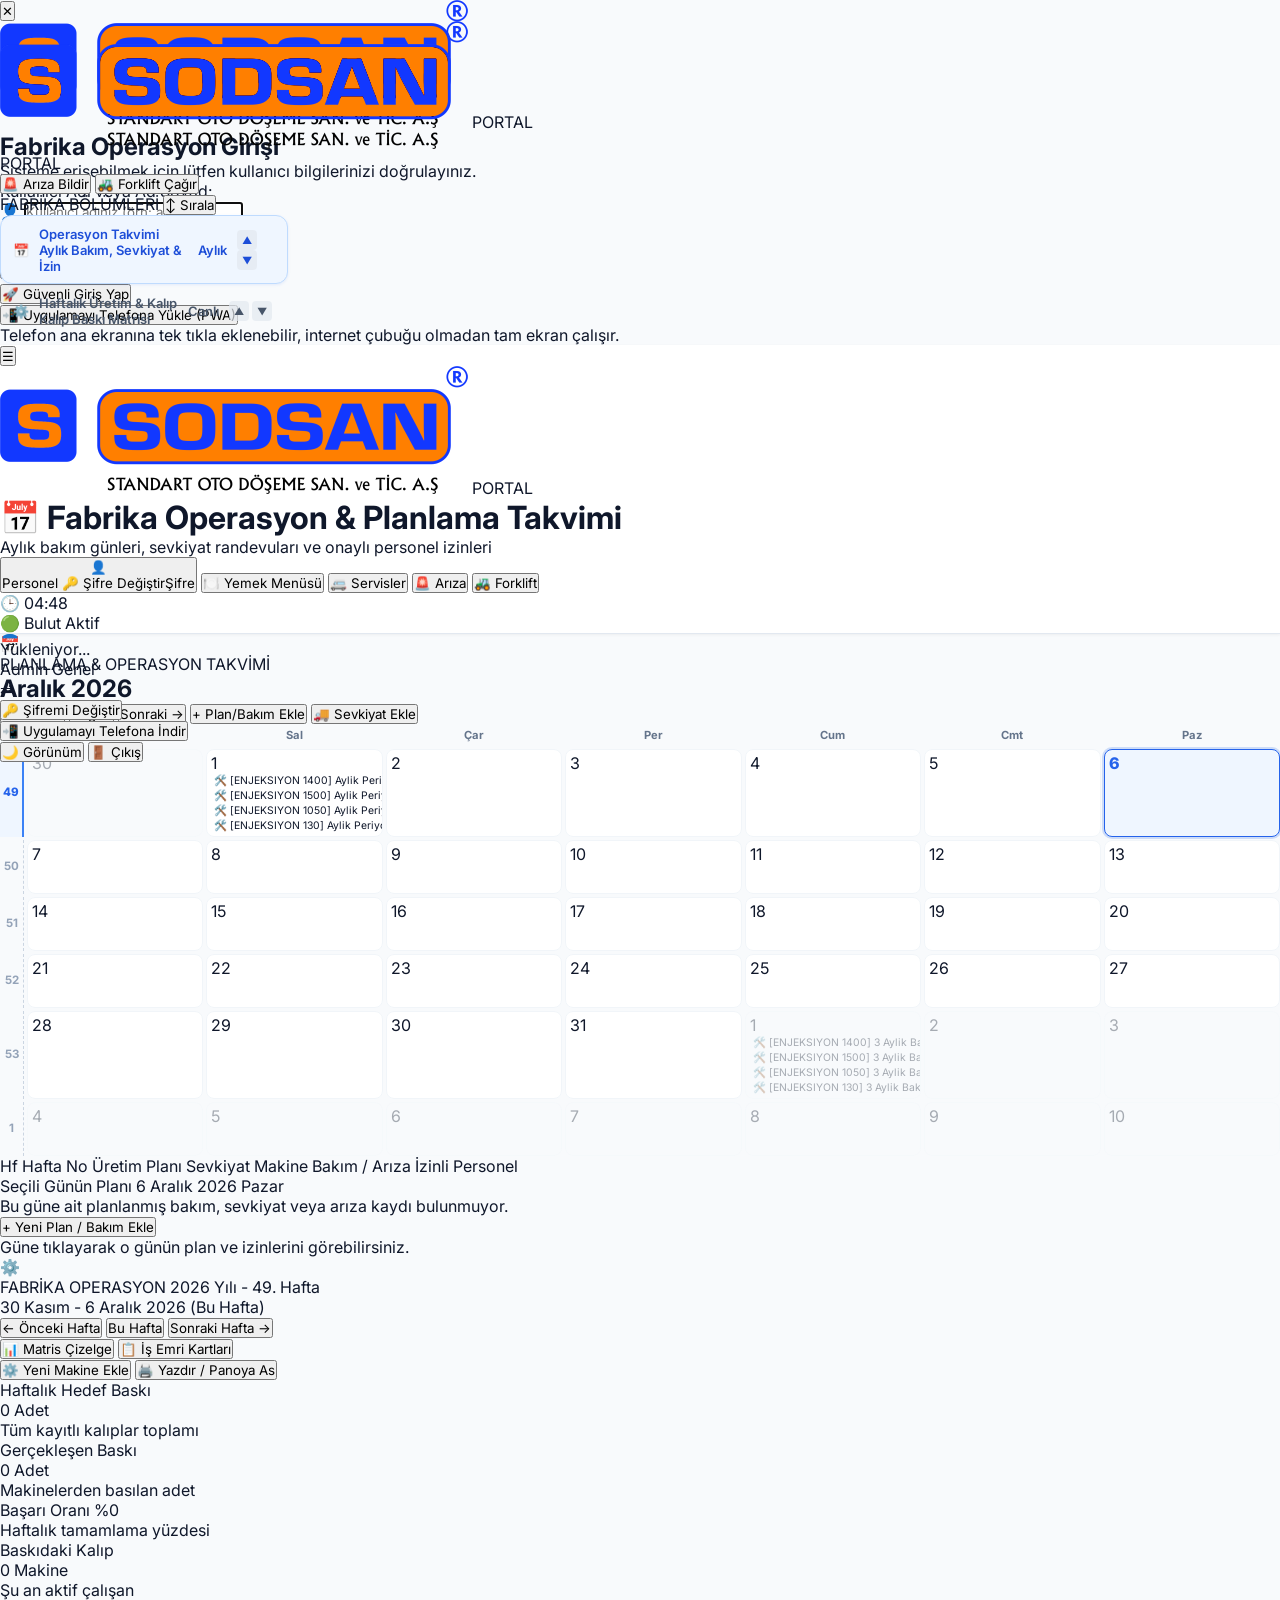
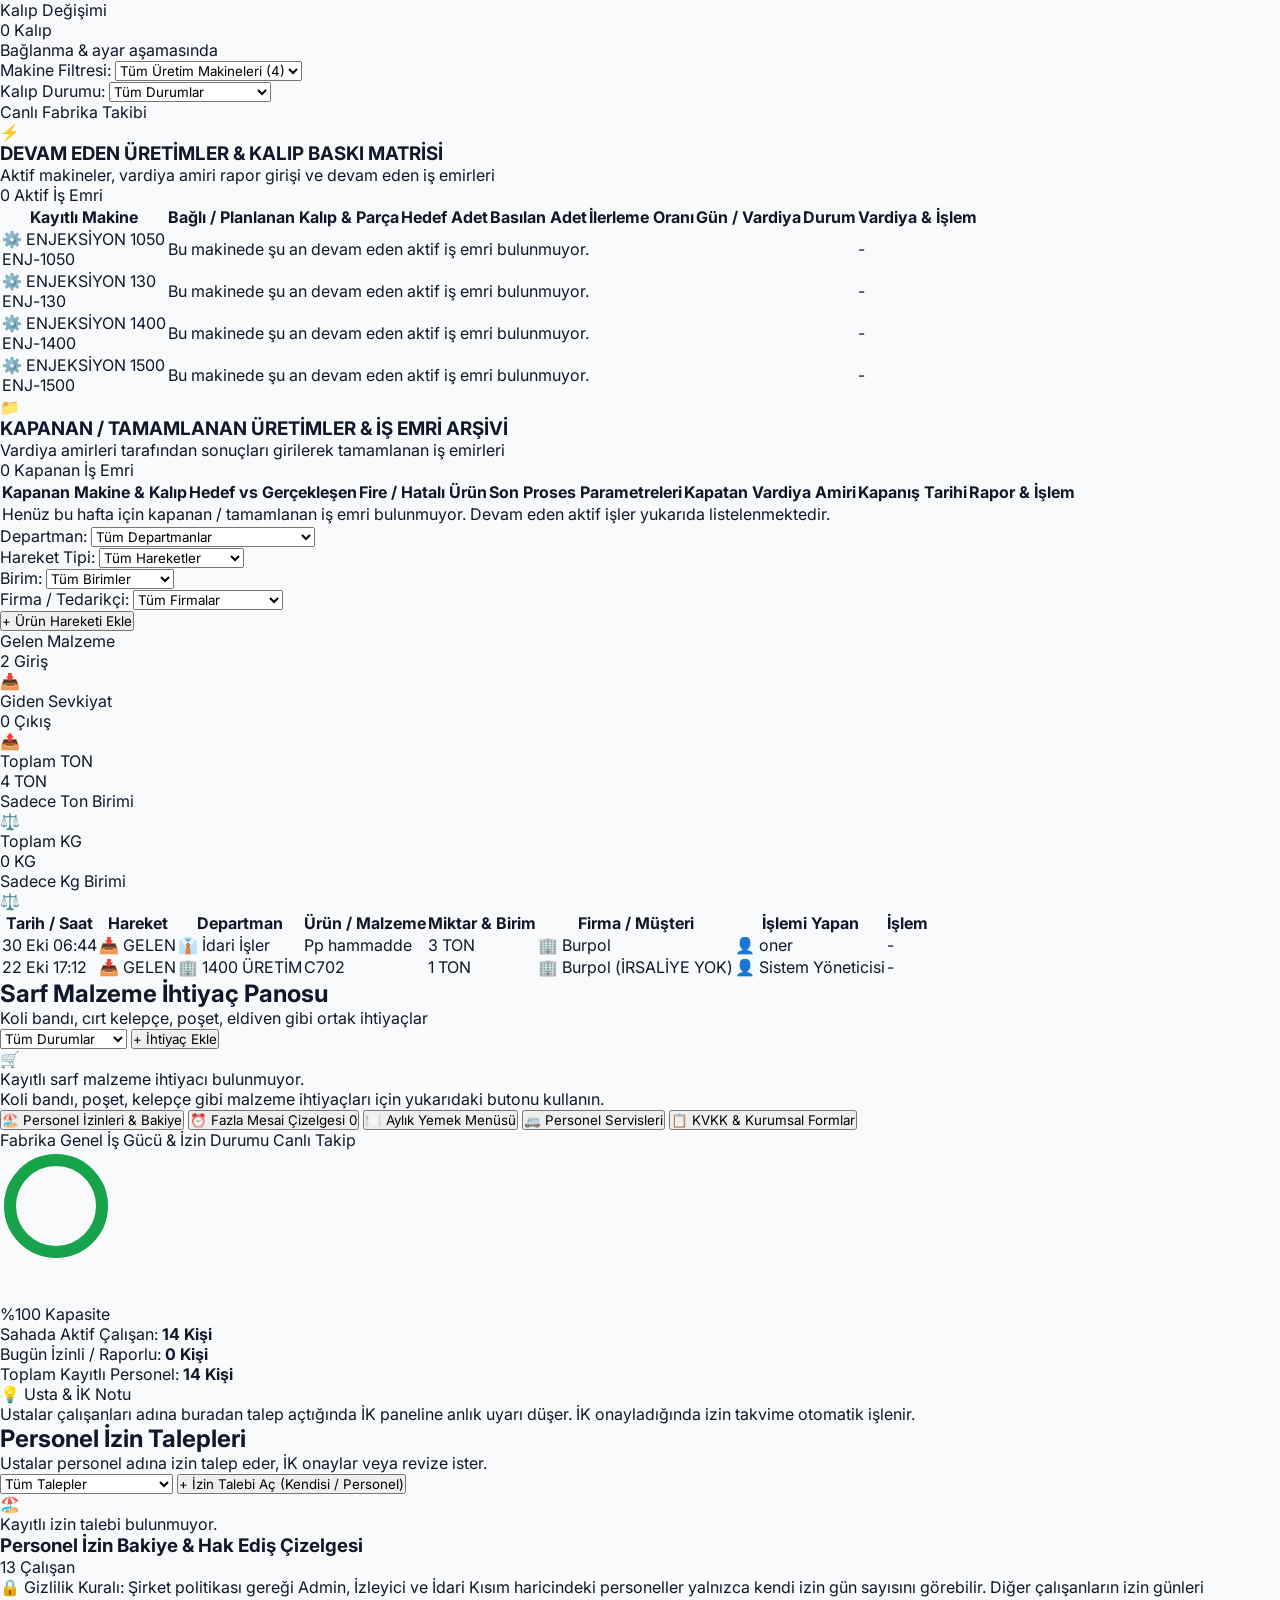
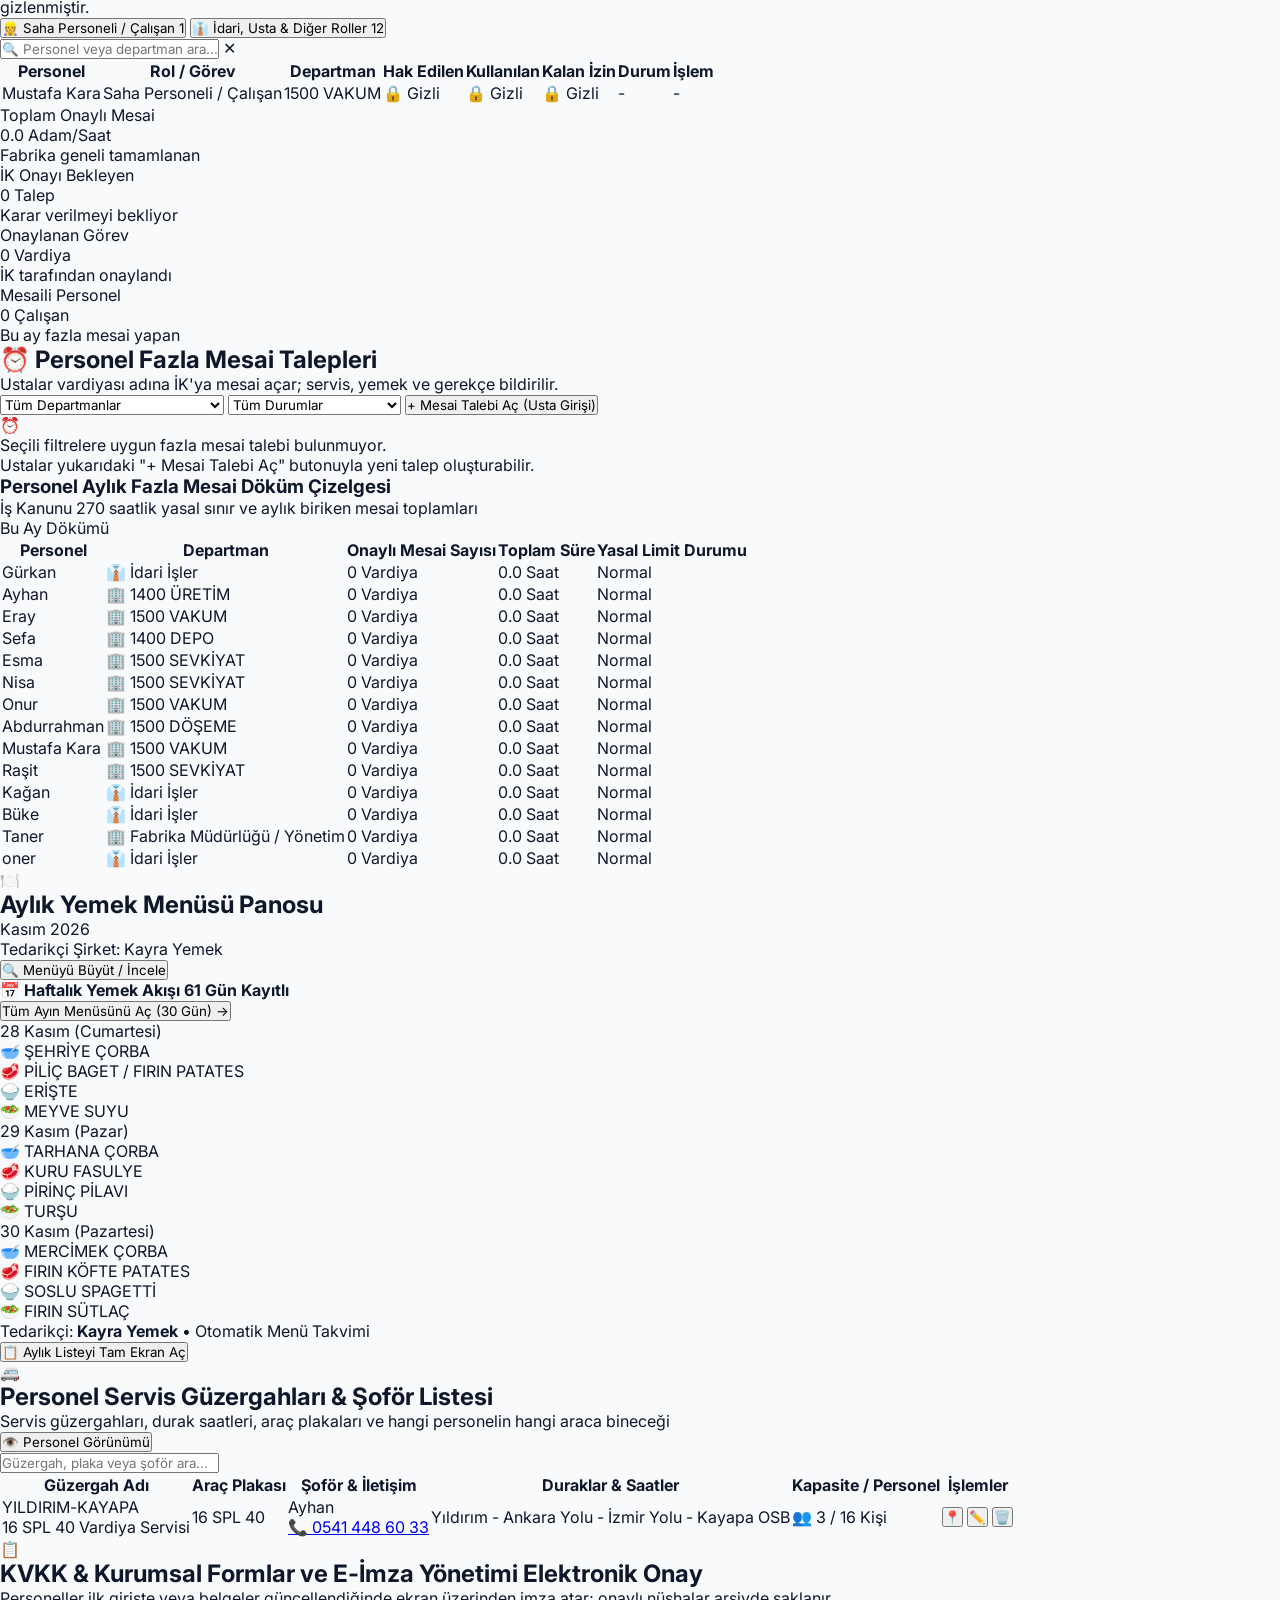
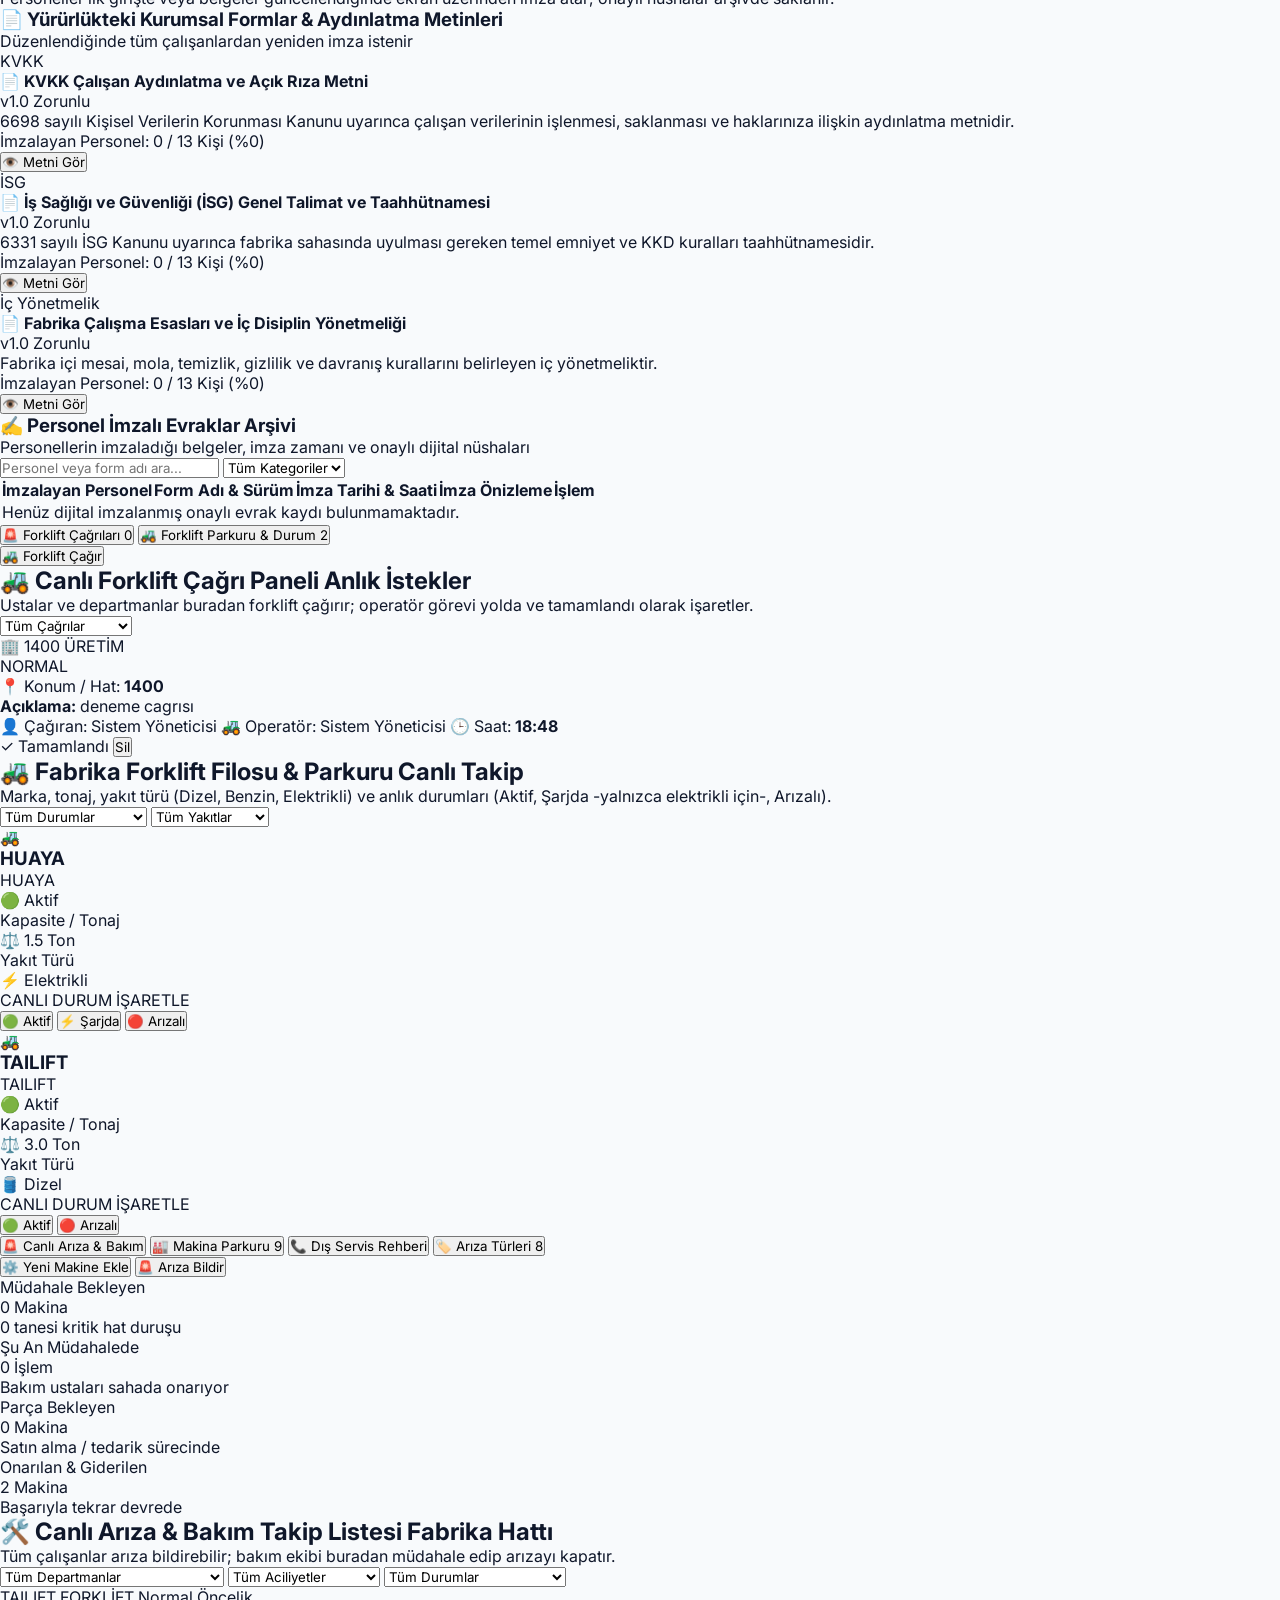
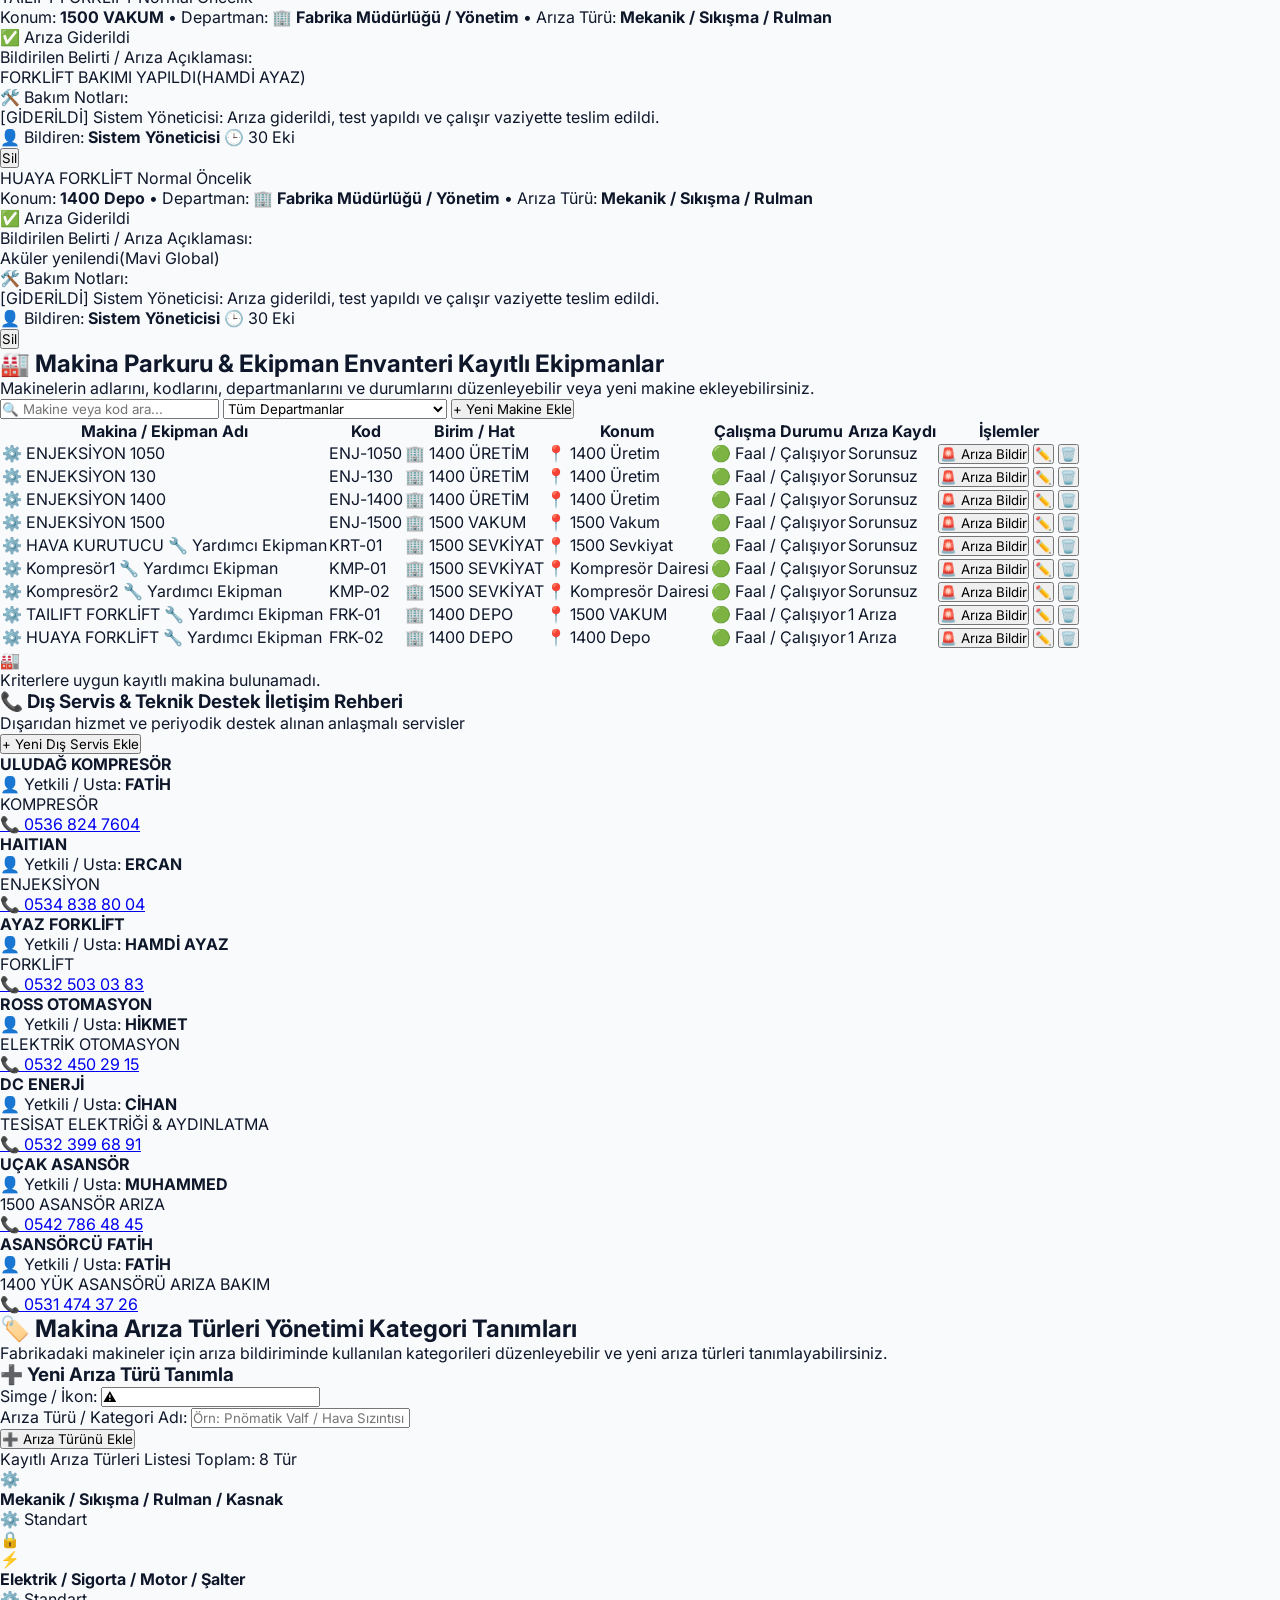
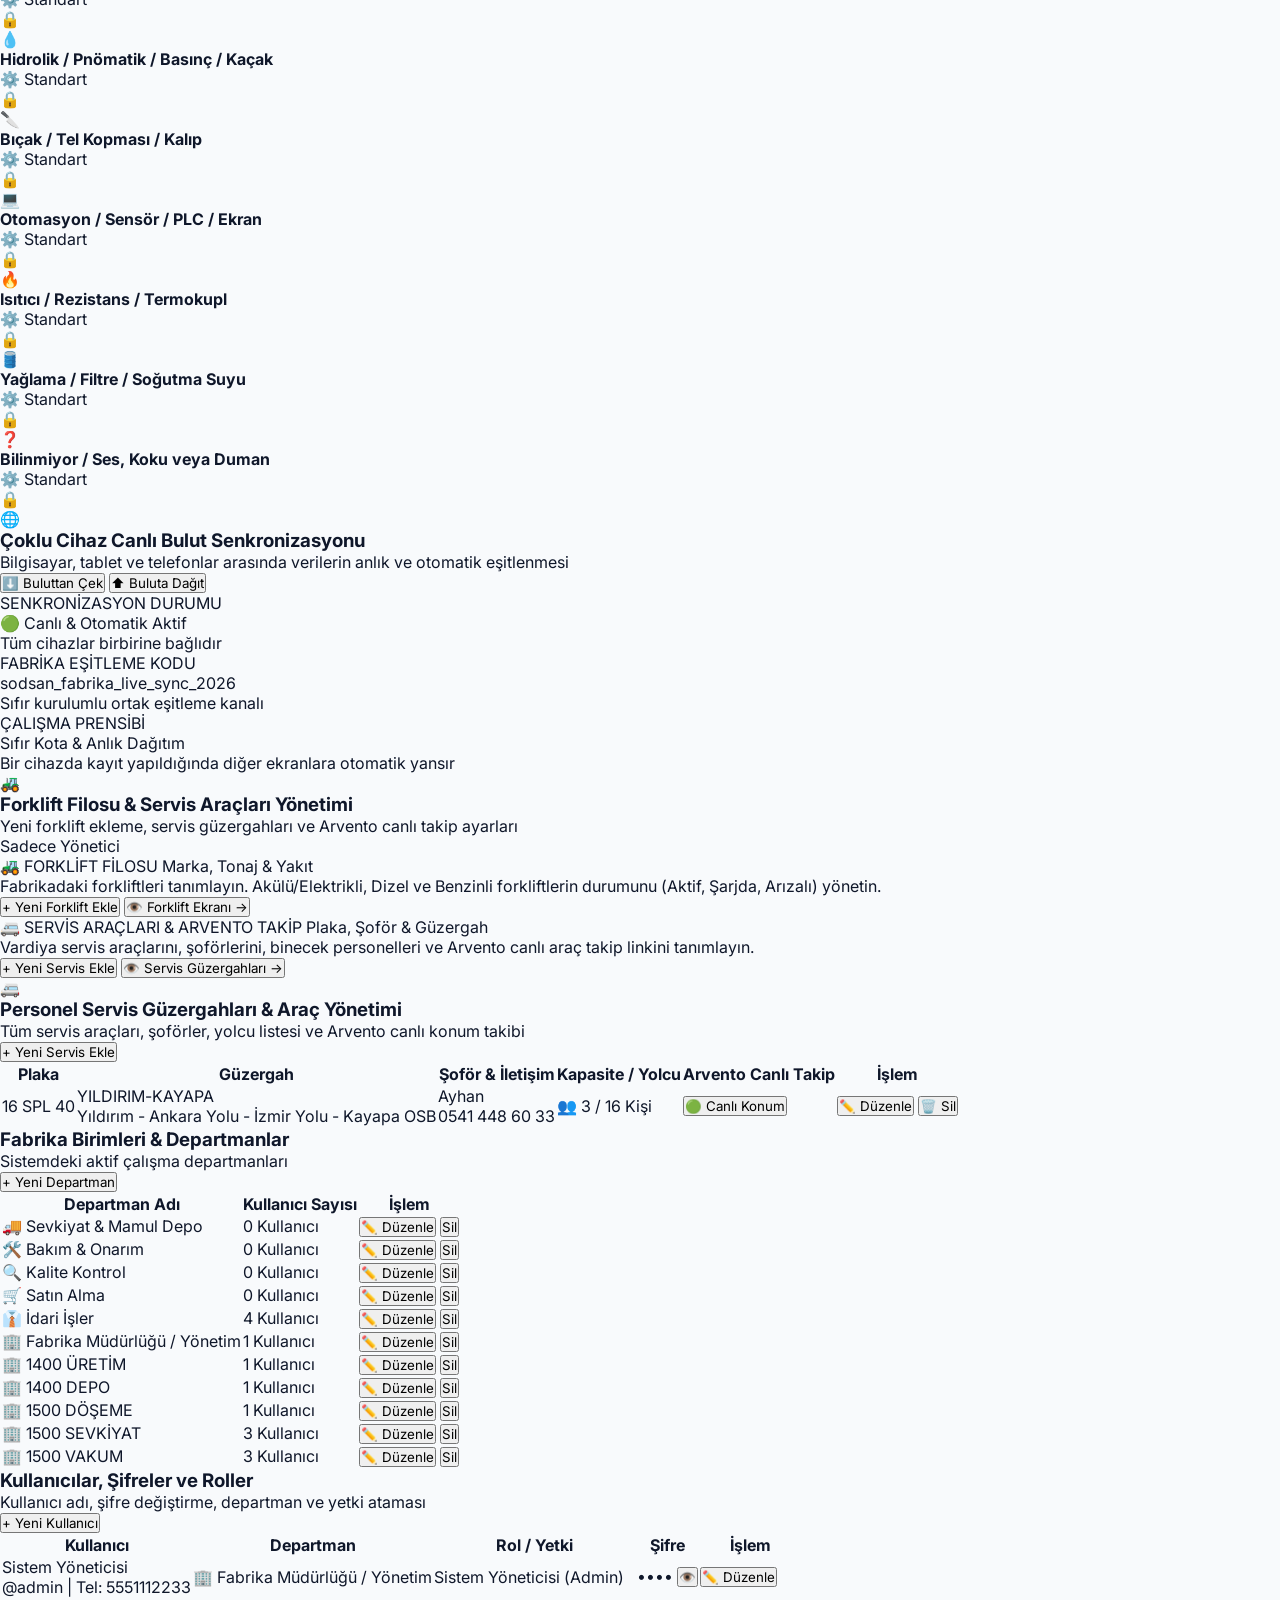
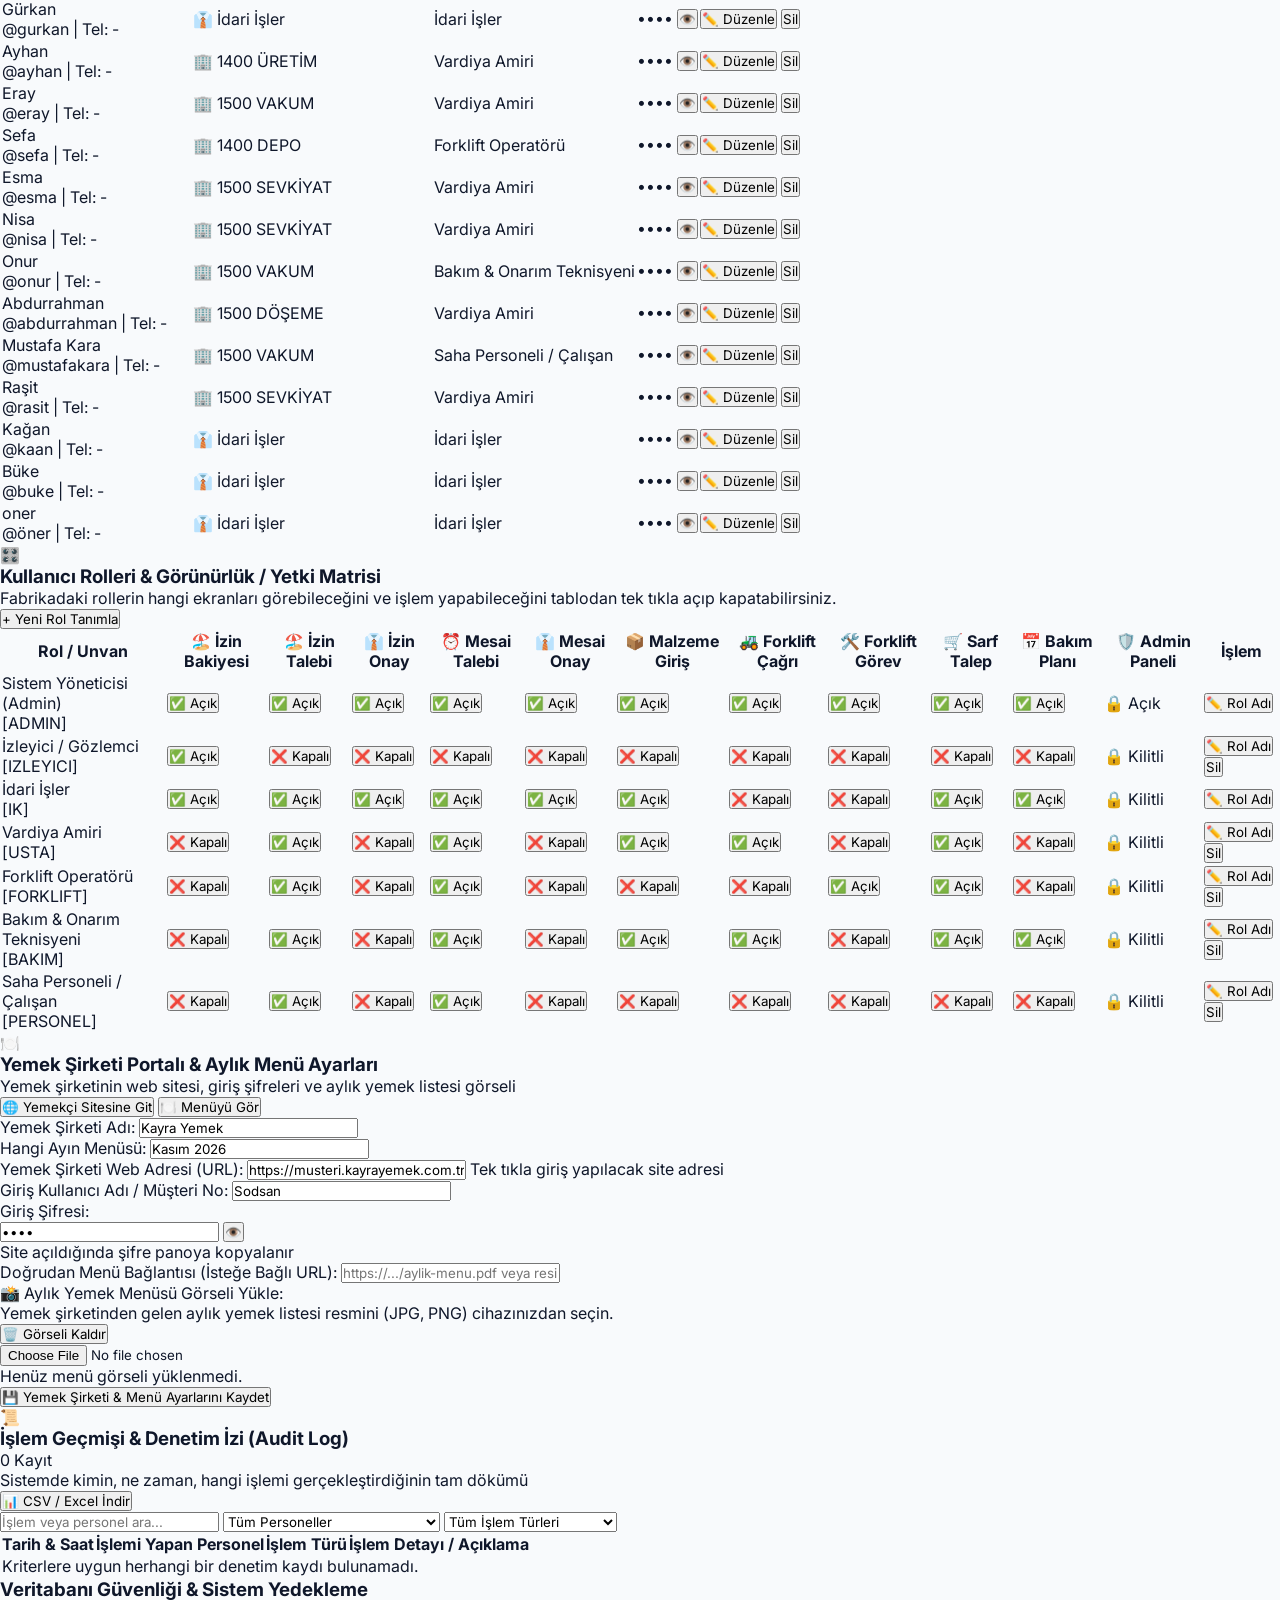
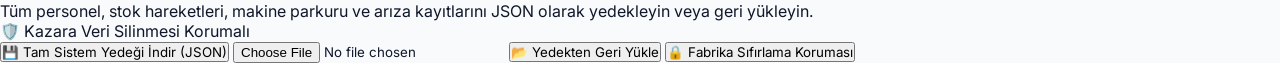
==== commit 5c9ac234: "feat: Add topbar user profile button with name and password change shortcut (v9.9/v79)" ====
--- a/sodsan-fabrika-portal/index.html
+++ b/sodsan-fabrika-portal/index.html
@@ -347,6 +347,17 @@
 
         <!-- Sağ: Hızlı Bildirimler & Tarih -->
         <div class="flex items-center gap-1 sm:gap-1.5 flex-shrink-0">
+          <!-- Personel Profil & Şifre Değiştir Butonu (Üst Çubuk) -->
+          <button id="btn-topbar-user-profile" type="button" class="group flex items-center gap-1.5 px-2 py-1 sm:px-2.5 sm:py-1.5 rounded-xl border border-blue-200 dark:border-blue-800/80 bg-blue-50/90 dark:bg-blue-950/60 hover:bg-blue-100 dark:hover:bg-blue-900/80 text-blue-950 dark:text-blue-100 transition shadow-2xs cursor-pointer flex-shrink-0" title="Şifrenizi Değiştirmek İçin Tıklayın">
+            <span class="w-6 h-6 rounded-full bg-blue-600 text-white flex items-center justify-center text-[10px] sm:text-xs font-black shadow-xs flex-shrink-0 group-hover:scale-105 transition">👤</span>
+            <div class="flex flex-col text-left leading-tight min-w-0 max-w-[95px] xs:max-w-[130px] sm:max-w-[170px]">
+              <span id="topbar-user-name" class="font-black truncate text-[11px] sm:text-xs text-slate-900 dark:text-slate-100">Personel</span>
+              <span class="text-[9px] text-blue-600 dark:text-blue-400 font-bold flex items-center gap-0.5 truncate">
+                <span>🔑</span> <span class="hidden sm:inline">Şifre Değiştir</span><span class="sm:hidden">Şifre</span>
+              </span>
+            </div>
+          </button>
+
           <!-- Yemek Menüsü Hızlı Butonu (En Tepe) -->
           <button data-open-catering-menu class="bg-emerald-600 hover:bg-emerald-700 active:scale-98 text-white font-extrabold text-xs px-2 py-1.5 sm:px-2.5 sm:py-1.5 rounded-lg shadow-xs transition flex items-center gap-1 cursor-pointer flex-shrink-0" title="Aylık Yemek Menüsünü Görüntüle">
             <span>🍽️</span> <span class="hidden lg:inline">Yemek Menüsü</span>
@@ -3409,7 +3420,9 @@
           <h3 class="text-base font-extrabold text-slate-900 dark:text-white flex items-center gap-1.5">
             <span>🔑</span> <span>Şifremi Değiştir</span>
           </h3>
-          <p class="text-xs text-slate-500 dark:text-slate-400">Google sızıntı uyarılarını engellemek ve hesabınızı korumak için kendinize özel yeni bir şifre belirleyin.</p>
+          <p class="text-xs text-slate-500 dark:text-slate-400">
+            <span id="change-pwd-modal-user-name" class="font-bold text-slate-700 dark:text-slate-200">Personel</span> hesabı için yeni şifre belirleyin.
+          </p>
         </div>
         <button data-close-modal class="text-slate-400 hover:text-slate-600 dark:hover:text-slate-200 font-bold text-lg cursor-pointer">✕</button>
       </div>
@@ -4415,7 +4428,7 @@
         }
       });
       window.addEventListener('load', () => {
-        navigator.serviceWorker.register('sw.js?v=78').then((reg) => {
+        navigator.serviceWorker.register('sw.js?v=79').then((reg) => {
           if (reg) reg.update();
         }).catch(err => {
           console.log('SW registration failed:', err);
@@ -4425,6 +4438,6 @@
   </script>
 
   <!-- ES Modül Girişi -->
-  <script type="module" src="js/app.js?v=9.8"></script>
+  <script type="module" src="js/app.js?v=9.9"></script>
 </body>
 </html>
